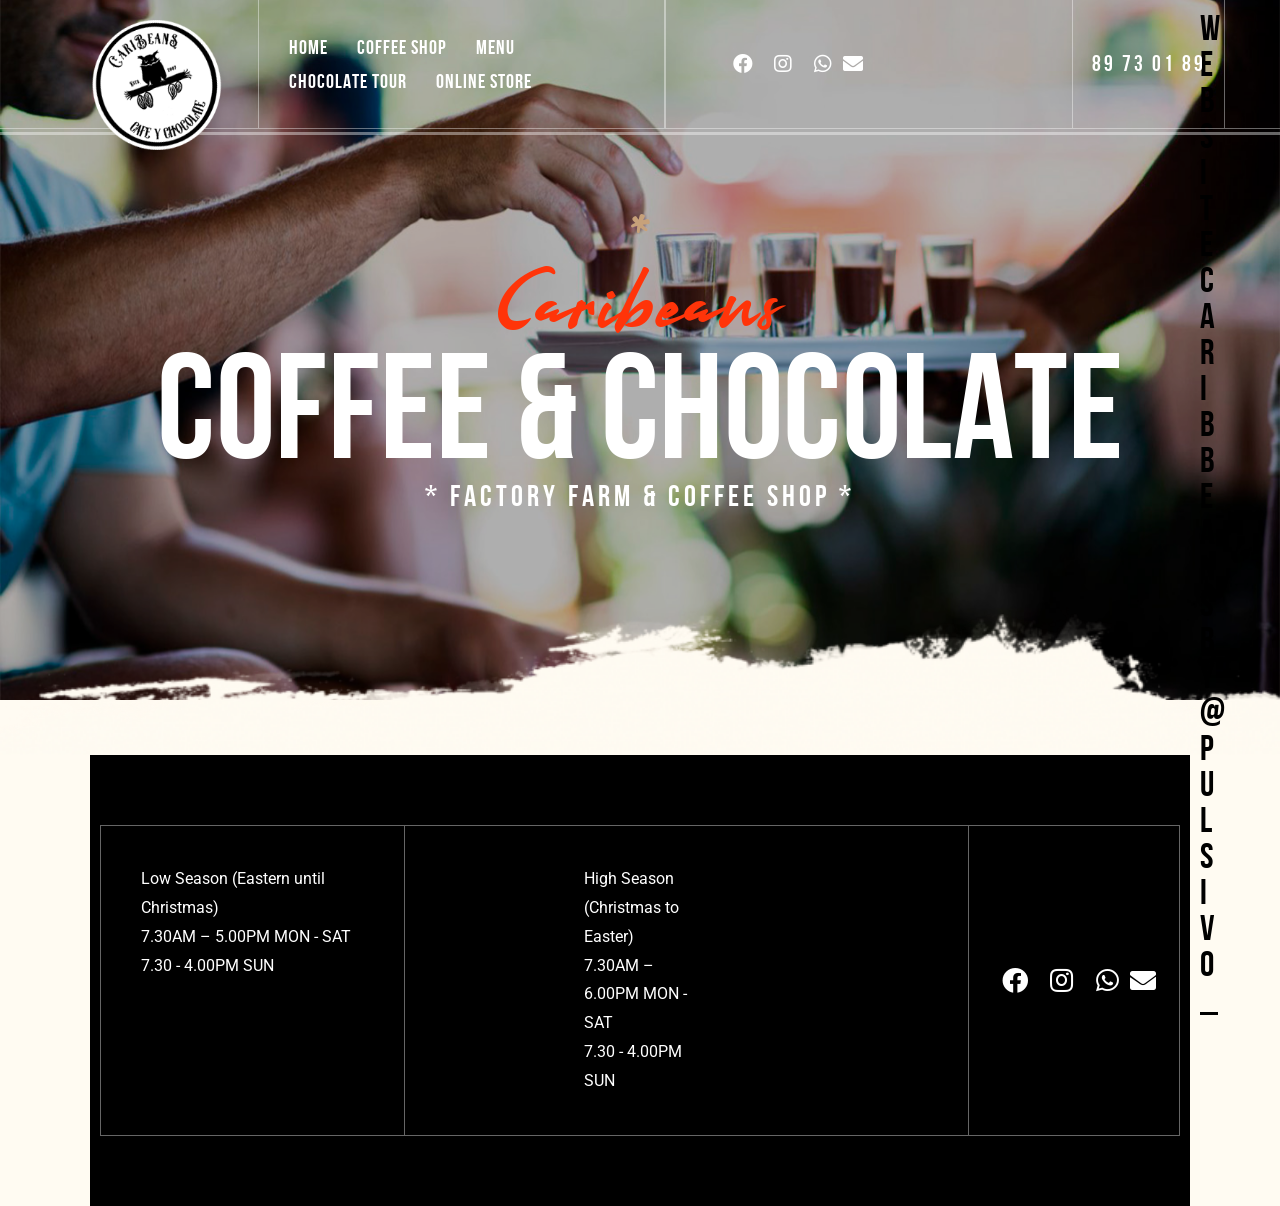
==== store.html @ 654f41b2 "Add files via upload" ====
<!DOCTYPE html>
<html lang="en-US" data-menu="leftalign">
<head>

    <title>Online Store | Caribeans Coffee and Chocolate</title>

    <meta http-equiv="Content-Type" content="text/html; charset=utf-8" />
    <meta name="viewport" content="width=device-width, initial-scale=1, maximum-scale=1" />


    <link rel="stylesheet" href="css/reset.css" type="text/css" media="all" />
    <link rel="stylesheet" href="css/wordpress.css" type="text/css" media="all" />
    <link rel="stylesheet" href="css/style.css" type="text/css" media="all" />
    <link rel="stylesheet" href="css/modulobox.css" type="text/css" media="all" />
    <link rel="stylesheet" href="css/left-align-menu.css" type="text/css" media="all" />
    <link rel="stylesheet" href="css/font-awesome.min.css" type="text/css" media="all" />
    <link rel="stylesheet" href="css/themify-icons.css" type="text/css" media="all" />
    <link rel="stylesheet" href="css/tooltipster.css" type="text/css" media="all" />
    <link rel="stylesheet" href="css/demo.css" type="text/css" media="all" />
    <link rel="stylesheet" href="js/plugins/loftloader/assets/css/loftloader.min.css" type="text/css" media="all" />
    <link rel="stylesheet" href="js/plugins/elementor/assets/lib/animations/animations.min.css" type="text/css" media="all" />
    <link rel="stylesheet" href="js/plugins/elementor/assets/css/frontend-legacy.min.css" type="text/css" media="all" />
    <link rel="stylesheet" href="js/plugins/elementor/assets/css/frontend.min.css" type="text/css" media="all" />
    <link rel="stylesheet" href="js/plugins/craftcoffee-elementor/assets/css/swiper.css" type="text/css" media="all" />
    <link rel="stylesheet" href="js/plugins/craftcoffee-elementor/assets/css/justifiedGallery.css" type="text/css" media="all" />
    <link rel="stylesheet" href="js/plugins/craftcoffee-elementor/assets/css/flickity.css" type="text/css" media="all" />
    <link rel="stylesheet" href="js/plugins/craftcoffee-elementor/assets/css/owl.theme.default.min.css" type="text/css" media="all" />
    <link rel="stylesheet" href="js/plugins/craftcoffee-elementor/assets/css/switchery.css" type="text/css" media="all" />
    <link rel="stylesheet" href="js/plugins/craftcoffee-elementor/assets/css/craftcoffee-elementor.css" type="text/css" media="all" />
    <link rel="stylesheet" href="js/plugins/craftcoffee-elementor/assets/css/craftcoffee-elementor-responsive.css" type="text/css" media="all" />
    <link rel="stylesheet" href="css/responsive.css" type="text/css" media="all" />
    <link rel="stylesheet" href="js/plugins/elementor/assets/lib/font-awesome/css/fontawesome.min.css" type="text/css" media="all" />
    <link rel="stylesheet" href="js/plugins/elementor/assets/lib/font-awesome/css/brands.min.css" type="text/css" media="all" />
    <link rel="stylesheet" href="js/plugins/elementor/assets/lib/font-awesome/css/solid.min.css" type="text/css" media="all" />
    <link rel="stylesheet" href="css/custom-css.min.css" type="text/css" media="all" />


    <link rel="icon" href="upload/cropped-TG-Thumb-32x32.png" sizes="32x32" />
    <link rel="icon" href="upload/cropped-TG-Thumb-192x192.png" sizes="192x192" />
    <link rel="apple-touch-icon" href="upload/cropped-TG-Thumb-180x180.png" />
    <meta name="msapplication-TileImage" content="upload/cropped-TG-Thumb-270x270.png" />



</head>

<body data-rsssl="1" class="home theme-craftcoffee  menu-transparent lightbox-black leftalign loftloader-lite-enabled elementor-default elementor-kit-6338 elementor-page elementor-page-4462" >

    <div id="loftloader-wrapper" class="pl-imgloading" data-show-close-time="15000" data-max-load-time="0">
        <div class="loader-inner">
            <div id="loader">
                <div class="imgloading-container"><span style="background-image: url(upload/logo_white.png);"></span></div>
                <img data-no-lazy="1" class="skip-lazy" alt="loader image" src="upload/logo_white.png" />
            </div>
        </div>
        <div class="loader-section section-fade"></div>
        <div class="loader-close-button" style="display: none;"><span class="screen-reader-text">Close</span></div>
    </div>
    <div id="perspective" style="">
        <!-- Begin mobile menu -->
        <a id="btn-close-mobile-menu" href="javascript:;"></a>

        <div class="mobile-menu-wrapper">
            <div class="mobile-menu-content">
                <div class="menu-main-menu-container">
                    <ul id="mobile_main_menu" class="mobile-main-nav">
                        <li class="menu-item">
                            <a href="#">Home</a>
                           
                        </li>
                        <li class="menu-item">
                            <a href="coffee-subscriptions.html">Tours</a>
                        </li>
                        <li class="menu-item">
                            <a href="#">Our Store</a>
                            
                        </li>
                        <li class="menu-item">
                            <a href="#">Visit us</a>
                            
                        </li>
                    </ul>
                </div>
            </div>
        </div>
        <!-- End mobile menu -->
        <!-- Begin template wrapper -->
        <div id="wrapper" class="hasbg transparent">
            <div id="elementor-header" class="main-menu-wrapper">
                <div data-elementor-type="wp-post" data-elementor-id="3099" class="elementor custom-css-style" data-elementor-settings="[]">
                    <div class="elementor-inner">
                        <div class="elementor-section-wrap">
                            <section
                                class="elementor-section elementor-top-section elementor-element elementor-element-a216edb elementor-section-boxed elementor-section-height-default elementor-section-height-default"
                                data-id="a216edb"
                                data-element_type="section"
                                data-settings='{"craftcoffee_ext_is_background_parallax":"false"}'
                            >
                                <div class="elementor-container elementor-column-gap-default">
                                    <div class="elementor-row">
                                        <div
                                            class="elementor-column elementor-col-25 elementor-top-column elementor-element elementor-element-8dfe958"
                                            data-id="8dfe958"
                                            data-element_type="column"
                                            data-settings='{"craftcoffee_ext_is_scrollme":"false","craftcoffee_ext_is_smoove":"false","craftcoffee_ext_is_parallax_mouse":"false","craftcoffee_ext_is_infinite":"false","craftcoffee_ext_is_fadeout_animation":"false"}'
                                        >
                                            <div class="elementor-column-wrap elementor-element-populated">
                                                <div class="elementor-widget-wrap">
                                                    <div
                                                        class="elementor-element elementor-element-6f23744 elementor-absolute elementor-widget elementor-widget-image"
                                                        data-id="6f23744"
                                                        data-element_type="widget"
                                                        data-settings='{"_position":"absolute","craftcoffee_ext_is_scrollme":"false","craftcoffee_ext_is_smoove":"false","craftcoffee_ext_is_parallax_mouse":"false","craftcoffee_ext_is_infinite":"false","craftcoffee_ext_is_fadeout_animation":"false"}'
                                                        data-widget_type="image.default"
                                                    >
                                                        <div class="elementor-widget-container">
                                                            <div class="elementor-image">
                                                                <a href="index.html">
                                                                    <img
                                                                        width="250"
                                                                        height="250"
                                                                        src="upload/logo_white-e1592989810533.png"
                                                                        class="attachment-full size-full"
                                                                        alt=""
                                                                        loading="lazy"
                                                                    />
                                                                </a>
                                                            </div>
                                                        </div>
                                                    </div>
                                                </div>
                                            </div>
                                        </div>
                                        <div
                                            class="elementor-column elementor-col-25 elementor-top-column elementor-element elementor-element-eb2db78 elementor-hidden-tablet elementor-hidden-phone"
                                            data-id="eb2db78"
                                            data-element_type="column"
                                            data-settings='{"craftcoffee_ext_is_scrollme":"false","craftcoffee_ext_is_smoove":"false","craftcoffee_ext_is_parallax_mouse":"false","craftcoffee_ext_is_infinite":"false","craftcoffee_ext_is_fadeout_animation":"false"}'
                                        >
                                            <div class="elementor-column-wrap elementor-element-populated">
                                                <div class="elementor-widget-wrap">
                                                    <div
                                                        class="elementor-element elementor-element-d6b5ce3 elementor-widget elementor-widget-craftcoffee-navigation-menu"
                                                        data-id="d6b5ce3"
                                                        data-element_type="widget"
                                                        data-settings='{"craftcoffee_ext_is_scrollme":"false","craftcoffee_ext_is_smoove":"false","craftcoffee_ext_is_parallax_mouse":"false","craftcoffee_ext_is_infinite":"false","craftcoffee_ext_is_fadeout_animation":"false"}'
                                                        data-widget_type="craftcoffee-navigation-menu.default"
                                                    >
                                                        <div class="elementor-widget-container">
                                                            <div class="themegoods-navigation-wrapper menu_style1">
                                                                <div class="menu-main-menu-container">
                                                                    <ul id="nav_menu34" class="nav">
                                                                        <li class="menu-item current-menu-ancestor current-menu-parent">
                                                                            <a href="index.html">Home</a>
                                                                            
                                                                        </li>
                                                                        <li class="menu-item">
                                                                            <a href="#">Coffee Shop</a>
                                                                        </li>
                                                                        <li class="menu-item">                                                                         
                                                                            <a href="#MENU">Menu</a>
                                                                        </li>
                                                                        <li class="menu-item">
                                                                            <a href="#">Chocolate Tour</a>
                                                                            
                                                                        </li>
                                                                        <li class="menu-item">
                                                                            <a href="#">Online Store</a>
                                                                            
                                                                        </li>
                                                                    </ul>
                                                                </div>
                                                            </div>
                                                        </div>
                                                    </div>
                                                </div>
                                            </div>
                                        </div>
                                        
                                        <div
                                            class="elementor-column elementor-col-25 elementor-top-column elementor-element elementor-element-b401b7a elementor-hidden-phone"
                                            data-id="b401b7a"
                                            data-element_type="column"
                                            data-settings='{"craftcoffee_ext_is_scrollme":"false","craftcoffee_ext_is_smoove":"false","craftcoffee_ext_is_parallax_mouse":"false","craftcoffee_ext_is_infinite":"false","craftcoffee_ext_is_fadeout_animation":"false"}'
                                        >
                                            <div class="elementor-column-wrap elementor-element-populated">
                                                <div class="elementor-widget-wrap">
                                                    <div
                                                        class="elementor-element elementor-element-9966067 elementor-widget__width-auto elementor-shape-rounded elementor-grid-0 elementor-widget elementor-widget-social-icons"
                                                        data-id="9966067"
                                                        data-element_type="widget"
                                                        data-settings='{"craftcoffee_ext_is_scrollme":"false","craftcoffee_ext_is_smoove":"false","craftcoffee_ext_is_parallax_mouse":"false","craftcoffee_ext_is_infinite":"false","craftcoffee_ext_is_fadeout_animation":"false"}'
                                                        data-widget_type="social-icons.default"
                                                    >
                                                        <div class="elementor-widget-container">
                                                            <div class="elementor-social-icons-wrapper elementor-grid">
                                                                <div class="elementor-grid-item">
                                                                    <a href="https://www.facebook.com/caribeans.costa.rica" class="elementor-icon elementor-social-icon elementor-social-icon-facebook elementor-repeater-item-fac257c" target="_blank">
                                                                        <span class="elementor-screen-only">Facebook</span>
                                                                        <i class="fab fa-facebook"></i>
                                                                    </a>
                                                                </div>
                                                                <div class="elementor-grid-item">
                                                                    <a href="https://www.instagram.com/caribeanscr/" class="elementor-icon elementor-social-icon elementor-social-icon-instagram elementor-repeater-item-4238c6b" target="_blank">
                                                                        <span class="elementor-screen-only">Instagram</span>
                                                                        <i class="fab fa-instagram"></i>
                                                                    </a>
                                                                </div>
                                                                <div class="elementor-grid-item">
                                                                    <a href="https://wa.me/50689730189" class="elementor-icon elementor-social-icon elementor-social-icon-whatsapp elementor-repeater-item-e0f5af3" target="_blank">
                                                                        <span class="elementor-screen-only">Whatsapp</span>
                                                                        <i class="fab fa-whatsapp"></i>
                                                                    </a>
                                                                </div>
                                                                <div class="elementor-grid-item"></div>
                                                                    <a href="mailto:caribeanscr@gmail.com" class="elementor-icon elementor-social-icon elementor-social-icon-location elementor-repeater-item-e0f5af3" target="_blank">
                                                                        <span class="elementor-screen-only">Email</span>
                                                                        <i class="fas fa-envelope"></i>
                                                                    </a>
                                                                </div>
                                                            </div>
                                                        </div>
                                                    </div>
                                                </div>
                                            </div>
                                        </div>
                                        <div
                                            class="elementor-column elementor-col-25 elementor-top-column elementor-element elementor-element-fcec661"
                                            data-id="fcec661"
                                            data-element_type="column"
                                            data-settings='{"craftcoffee_ext_is_scrollme":"false","craftcoffee_ext_is_smoove":"false","craftcoffee_ext_is_parallax_mouse":"false","craftcoffee_ext_is_infinite":"false","craftcoffee_ext_is_fadeout_animation":"false"}'
                                        >
                                            <div class="elementor-column-wrap elementor-element-populated">
                                                <div class="elementor-widget-wrap">
                                                    <div
                                                        class="elementor-element elementor-element-ff52274 elementor-align-center elementor-widget-tablet__width-auto elementor-hidden-phone elementor-widget elementor-widget-button"
                                                        data-id="ff52274"
                                                        data-element_type="widget"
                                                        data-settings='{"craftcoffee_ext_is_scrollme":"false","craftcoffee_ext_is_smoove":"false","craftcoffee_ext_is_parallax_mouse":"false","craftcoffee_ext_is_infinite":"false","craftcoffee_ext_is_fadeout_animation":"false"}'
                                                        data-widget_type="button.default"
                                                    >
                                                        <div class="elementor-widget-container">
                                                            <div class="elementor-button-wrapper">
                                                                <a href="tel:89730189" class="elementor-button-link elementor-button elementor-size-sm" role="button">
                                                                    <span class="elementor-button-content-wrapper">
                                                                        <span class="elementor-button-text">89 73 01 89</span>
                                                                    </span>
                                                                </a>
                                                            </div>
                                                        </div>
                                                    </div>
                                                    <div
                                                        class="elementor-element elementor-element-0b79fea elementor_mobile_nav elementor-widget__width-auto elementor-hidden-desktop elementor-view-default elementor-widget elementor-widget-icon"
                                                        data-id="0b79fea"
                                                        data-element_type="widget"
                                                        data-settings='{"craftcoffee_ext_is_scrollme":"false","craftcoffee_ext_is_smoove":"false","craftcoffee_ext_is_parallax_mouse":"false","craftcoffee_ext_is_infinite":"false","craftcoffee_ext_is_fadeout_animation":"false"}'
                                                        data-widget_type="icon.default"
                                                    >
                                                        <div class="elementor-widget-container">
                                                            <div class="elementor-icon-wrapper">
                                                                <a class="elementor-icon" href=""> <i aria-hidden="true" class="fas fa-ellipsis-v"></i> </a>
                                                            </div>
                                                        </div>
                                                    </div>
                                                </div>
                                            </div>
                                        </div>
                                    </div>
                                </div>
                            </section>
                            <section
                                class="elementor-section elementor-top-section elementor-element elementor-element-3727a07 elementor-section-stretched elementor-section-full_width elementor-section-height-default elementor-section-height-default"
                                data-id="3727a07"
                                data-element_type="section"
                                data-settings='{"stretch_section":"section-stretched","craftcoffee_ext_is_background_parallax":"false"}'
                            >
                                <div class="elementor-container elementor-column-gap-default">
                                    <div class="elementor-row">
                                        <div
                                            class="elementor-column elementor-col-100 elementor-top-column elementor-element elementor-element-f260150"
                                            data-id="f260150"
                                            data-element_type="column"
                                            data-settings='{"craftcoffee_ext_is_scrollme":"false","craftcoffee_ext_is_smoove":"false","craftcoffee_ext_is_parallax_mouse":"false","craftcoffee_ext_is_infinite":"false","craftcoffee_ext_is_fadeout_animation":"false"}'
                                        >
                                            <div class="elementor-column-wrap elementor-element-populated">
                                                <div class="elementor-widget-wrap">
                                                    <div
                                                        class="elementor-element elementor-element-d00d5a2 elementor-widget-divider--view-line elementor-widget elementor-widget-divider"
                                                        data-id="d00d5a2"
                                                        data-element_type="widget"
                                                        data-settings='{"craftcoffee_ext_is_scrollme":"false","craftcoffee_ext_is_smoove":"false","craftcoffee_ext_is_parallax_mouse":"false","craftcoffee_ext_is_infinite":"false","craftcoffee_ext_is_fadeout_animation":"false"}'
                                                        data-widget_type="divider.default"
                                                    >
                                                        <div class="elementor-widget-container">
                                                            <div class="elementor-divider">
                                                                <span class="elementor-divider-separator"> </span>
                                                            </div>
                                                        </div>
                                                    </div>
                                                </div>
                                            </div>
                                        </div>
                                    </div>
                                </div>
                            </section>
                        </div>
                    </div>
                </div>
            </div>

            <!-- Begin content -->
            <div id="page-content-wrapper" class="no-title">
                <div class="inner">
                    <!-- Begin main content -->
                    <div class="inner-wrapper">
                        <div class="sidebar-content fullwidth">
                            <div data-elementor-type="wp-page" data-elementor-id="4462" class="elementor custom-css-style" data-elementor-settings="[]">
                                <div class="elementor-inner">
                                    <div class="elementor-section-wrap">
                                        <section
                                            class="elementor-section elementor-top-section elementor-element elementor-element-c48c6d7 elementor-section-stretched elementor-section-height-min-height elementor-section-boxed elementor-section-height-default elementor-section-items-middle"
                                            data-id="c48c6d7"
                                            data-element_type="section"
                                            data-settings='{"stretch_section":"section-stretched","background_background":"classic","craftcoffee_ext_is_background_parallax":"true","craftcoffee_ext_is_background_parallax_speed":{"unit":"px","size":0.8000000000000000444089209850062616169452667236328125,"sizes":[]}}'
                                        >
                                            <div class="elementor-background-overlay"></div>
                                            <div class="elementor-container elementor-column-gap-default">
                                                <div class="elementor-row">
                                                    <div
                                                        class="elementor-column elementor-col-100 elementor-top-column elementor-element elementor-element-6957e71"
                                                        data-id="6957e71"
                                                        data-element_type="column"
                                                        data-settings='{"craftcoffee_ext_is_scrollme":"false","craftcoffee_ext_is_smoove":"false","craftcoffee_ext_is_parallax_mouse":"false","craftcoffee_ext_is_infinite":"false","craftcoffee_ext_is_fadeout_animation":"false"}'
                                                    >
                                                        <div class="elementor-column-wrap elementor-element-populated">
                                                            <div class="elementor-widget-wrap">
                                                                <div
                                                                    class="elementor-element elementor-element-6684a99 elementor-widget elementor-widget-heading"
                                                                    data-id="6684a99"
                                                                    data-element_type="widget"
                                                                    data-settings='{"craftcoffee_ext_is_smoove":"true","craftcoffee_ext_smoove_disable":"769","craftcoffee_ext_smoove_duration":1000,"craftcoffee_ext_smoove_translatey":{"unit":"px","size":100,"sizes":[]},"craftcoffee_ext_is_fadeout_animation":"true","craftcoffee_ext_is_fadeout_animation_velocity":{"unit":"px","size":0.299999999999999988897769753748434595763683319091796875,"sizes":[]},"craftcoffee_ext_is_scrollme":"false","craftcoffee_ext_smoove_scalex":{"unit":"px","size":1,"sizes":[]},"craftcoffee_ext_smoove_scaley":{"unit":"px","size":1,"sizes":[]},"craftcoffee_ext_smoove_rotatex":{"unit":"px","size":0,"sizes":[]},"craftcoffee_ext_smoove_rotatey":{"unit":"px","size":0,"sizes":[]},"craftcoffee_ext_smoove_rotatez":{"unit":"px","size":0,"sizes":[]},"craftcoffee_ext_smoove_translatex":{"unit":"px","size":0,"sizes":[]},"craftcoffee_ext_smoove_translatez":{"unit":"px","size":0,"sizes":[]},"craftcoffee_ext_smoove_skewx":{"unit":"px","size":0,"sizes":[]},"craftcoffee_ext_smoove_skewy":{"unit":"px","size":0,"sizes":[]},"craftcoffee_ext_smoove_perspective":{"unit":"px","size":1000,"sizes":[]},"craftcoffee_ext_is_parallax_mouse":"false","craftcoffee_ext_is_infinite":"false","craftcoffee_ext_is_fadeout_animation_direction":"up"}'
                                                                    data-widget_type="heading.default"
                                                                >
                                                                    <div class="elementor-widget-container">
                                                                        <h3 class="elementor-heading-title elementor-size-default">*</h3>
                                                                    </div>
                                                                </div>
                                                                <div
                                                                    class="elementor-element elementor-element-5e3984a elementor-widget elementor-widget-heading"
                                                                    data-id="5e3984a"
                                                                    data-element_type="widget"
                                                                    data-settings='{"craftcoffee_ext_is_smoove":"true","craftcoffee_ext_smoove_disable":"769","craftcoffee_ext_smoove_duration":1000,"craftcoffee_ext_smoove_scalex":{"unit":"px","size":0,"sizes":[]},"craftcoffee_ext_smoove_scaley":{"unit":"px","size":0,"sizes":[]},"craftcoffee_ext_smoove_translatey":{"unit":"px","size":100,"sizes":[]},"craftcoffee_ext_is_fadeout_animation":"true","craftcoffee_ext_is_fadeout_animation_velocity":{"unit":"px","size":0.299999999999999988897769753748434595763683319091796875,"sizes":[]},"craftcoffee_ext_is_scrollme":"false","craftcoffee_ext_smoove_rotatex":{"unit":"px","size":0,"sizes":[]},"craftcoffee_ext_smoove_rotatey":{"unit":"px","size":0,"sizes":[]},"craftcoffee_ext_smoove_rotatez":{"unit":"px","size":0,"sizes":[]},"craftcoffee_ext_smoove_translatex":{"unit":"px","size":0,"sizes":[]},"craftcoffee_ext_smoove_translatez":{"unit":"px","size":0,"sizes":[]},"craftcoffee_ext_smoove_skewx":{"unit":"px","size":0,"sizes":[]},"craftcoffee_ext_smoove_skewy":{"unit":"px","size":0,"sizes":[]},"craftcoffee_ext_smoove_perspective":{"unit":"px","size":1000,"sizes":[]},"craftcoffee_ext_is_parallax_mouse":"false","craftcoffee_ext_is_infinite":"false","craftcoffee_ext_is_fadeout_animation_direction":"up"}'
                                                                    data-widget_type="heading.default"
                                                                >
                                                                    <div class="elementor-widget-container">
                                                                        <h3 class="elementor-heading-title elementor-size-default">Caribeans</h3>
                                                                    </div>
                                                                </div>
                                                                <div
                                                                    class="elementor-element elementor-element-2cba262 elementor-widget elementor-widget-heading"
                                                                    data-id="2cba262"
                                                                    data-element_type="widget"
                                                                    data-settings='{"craftcoffee_ext_is_smoove":"true","craftcoffee_ext_smoove_disable":"769","craftcoffee_ext_smoove_duration":1000,"craftcoffee_ext_smoove_scalex":{"unit":"px","size":2,"sizes":[]},"craftcoffee_ext_smoove_scaley":{"unit":"px","size":2,"sizes":[]},"craftcoffee_ext_is_fadeout_animation":"true","craftcoffee_ext_is_fadeout_animation_direction":"down","craftcoffee_ext_is_fadeout_animation_velocity":{"unit":"px","size":0.5,"sizes":[]},"craftcoffee_ext_is_scrollme":"false","craftcoffee_ext_smoove_rotatex":{"unit":"px","size":0,"sizes":[]},"craftcoffee_ext_smoove_rotatey":{"unit":"px","size":0,"sizes":[]},"craftcoffee_ext_smoove_rotatez":{"unit":"px","size":0,"sizes":[]},"craftcoffee_ext_smoove_translatex":{"unit":"px","size":0,"sizes":[]},"craftcoffee_ext_smoove_translatey":{"unit":"px","size":0,"sizes":[]},"craftcoffee_ext_smoove_translatez":{"unit":"px","size":0,"sizes":[]},"craftcoffee_ext_smoove_skewx":{"unit":"px","size":0,"sizes":[]},"craftcoffee_ext_smoove_skewy":{"unit":"px","size":0,"sizes":[]},"craftcoffee_ext_smoove_perspective":{"unit":"px","size":1000,"sizes":[]},"craftcoffee_ext_is_infinite":"false"}'
                                                                    data-widget_type="heading.default"
                                                                >
                                                                    <div class="elementor-widget-container">
                                                                        <h1 class="elementor-heading-title elementor-size-default"><a href="#CAFFE1">Coffee</a> & <a href="#CHOCOLATE1">Chocolate</a></h1>
                                                                    </div>
                                                                </div>
                                                                <div
                                                                    class="elementor-element elementor-element-95baf5c elementor-widget elementor-widget-heading"
                                                                    data-id="95baf5c"
                                                                    data-element_type="widget"
                                                                    data-settings='{"craftcoffee_ext_is_smoove":"true","craftcoffee_ext_smoove_disable":"769","craftcoffee_ext_smoove_duration":1000,"craftcoffee_ext_is_fadeout_animation":"true","craftcoffee_ext_is_fadeout_animation_direction":"down","craftcoffee_ext_is_fadeout_animation_velocity":{"unit":"px","size":0.5,"sizes":[]},"craftcoffee_ext_smoove_translatey":{"unit":"px","size":-100,"sizes":[]},"craftcoffee_ext_is_scrollme":"false","craftcoffee_ext_smoove_scalex":{"unit":"px","size":1,"sizes":[]},"craftcoffee_ext_smoove_scaley":{"unit":"px","size":1,"sizes":[]},"craftcoffee_ext_smoove_rotatex":{"unit":"px","size":0,"sizes":[]},"craftcoffee_ext_smoove_rotatey":{"unit":"px","size":0,"sizes":[]},"craftcoffee_ext_smoove_rotatez":{"unit":"px","size":0,"sizes":[]},"craftcoffee_ext_smoove_translatex":{"unit":"px","size":0,"sizes":[]},"craftcoffee_ext_smoove_translatez":{"unit":"px","size":0,"sizes":[]},"craftcoffee_ext_smoove_skewx":{"unit":"px","size":0,"sizes":[]},"craftcoffee_ext_smoove_skewy":{"unit":"px","size":0,"sizes":[]},"craftcoffee_ext_smoove_perspective":{"unit":"px","size":1000,"sizes":[]},"craftcoffee_ext_is_infinite":"false"}'
                                                                    data-widget_type="heading.default"
                                                                >
                                                                    <div class="elementor-widget-container">
                                                                        <h3 class="elementor-heading-title elementor-size-default">* Factory Farm & Coffee Shop *</h3>
                                                                    </div>
                                                                </div>
                                                            </div>
                                                        </div>
                                                    </div>
                                                </div>
                                            </div>
                                        </section>
                                        <section
                                            class="elementor-section elementor-top-section elementor-element elementor-element-c087f73 elementor-section-stretched elementor-section-height-min-height elementor-section-boxed elementor-section-height-default elementor-section-items-middle"
                                            data-id="c087f73"
                                            data-element_type="section"
                                            data-settings='{"stretch_section":"section-stretched","background_background":"classic","craftcoffee_ext_is_background_parallax":"false"}'
                                        >
                                            <div class="elementor-container elementor-column-gap-default">
                                                <div class="elementor-row">
                                                    <div
                                                        class="elementor-column elementor-col-100 elementor-top-column elementor-element elementor-element-bc41ba8"
                                                        data-id="bc41ba8"
                                                        data-element_type="column"
                                                        data-settings='{"craftcoffee_ext_is_scrollme":"false","craftcoffee_ext_is_smoove":"false","craftcoffee_ext_is_parallax_mouse":"false","craftcoffee_ext_is_infinite":"false","craftcoffee_ext_is_fadeout_animation":"false"}'
                                                    >
                                                        <div class="elementor-column-wrap elementor-element-populated">
                                                            <div class="elementor-widget-wrap">
                                                                <div
                                                                    class="elementor-element elementor-element-783cc60 elementor-widget elementor-widget-spacer"
                                                                    data-id="783cc60"
                                                                    data-element_type="widget"
                                                                    data-settings='{"craftcoffee_ext_is_scrollme":"false","craftcoffee_ext_is_smoove":"false","craftcoffee_ext_is_parallax_mouse":"false","craftcoffee_ext_is_infinite":"false","craftcoffee_ext_is_fadeout_animation":"false"}'
                                                                    data-widget_type="spacer.default"
                                                                >
                                                                    <div class="elementor-widget-container">
                                                                        <div class="elementor-spacer">
                                                                            <div class="elementor-spacer-inner"></div>
                                                                        </div>
                                                                    </div>
                                                                </div>
                                                            </div>
                                                        </div>
                                                    </div>
                                                </div>
                                            </div>
                                        </section>
                                        <div id='collection-component-1731960018892'></div>
<script type="text/javascript">
/*<![CDATA[*/
(function () {
  var scriptURL = 'https://sdks.shopifycdn.com/buy-button/latest/buy-button-storefront.min.js';
  if (window.ShopifyBuy) {
    if (window.ShopifyBuy.UI) {
      ShopifyBuyInit();
    } else {
      loadScript();
    }
  } else {
    loadScript();
  }
  function loadScript() {
    var script = document.createElement('script');
    script.async = true;
    script.src = scriptURL;
    (document.getElementsByTagName('head')[0] || document.getElementsByTagName('body')[0]).appendChild(script);
    script.onload = ShopifyBuyInit;
  }
  function ShopifyBuyInit() {
    var client = ShopifyBuy.buildClient({
      domain: 'cnd0jj-01.myshopify.com',
      storefrontAccessToken: '4e7becfa241bcf11776cbe9e9d5ca1f4',
    });
    ShopifyBuy.UI.onReady(client).then(function (ui) {
      ui.createComponent('collection', {
        id: '302026948791',
        node: document.getElementById('collection-component-1731960018892'),
        moneyFormat: '%24%7B%7Bamount%7D%7D',
        options: {
  "product": {
    "styles": {
      "product": {
        "@media (min-width: 601px)": {
          "max-width": "calc(25% - 20px)",
          "margin-left": "20px",
          "margin-bottom": "50px",
          "width": "calc(25% - 20px)"
        },
        "img": {
          "height": "calc(100% - 15px)",
          "position": "absolute",
          "left": "0",
          "right": "0",
          "top": "0"
        },
        "imgWrapper": {
          "padding-top": "calc(75% + 15px)",
          "position": "relative",
          "height": "0"
        }
      },
      "title": {
        "font-family": "Lato, sans-serif"
      },
      "button": {
        "font-size": "16px",
        "padding-top": "16px",
        "padding-bottom": "16px",
        ":hover": {
          "background-color": "#d05527"
        },
        "background-color": "#e75e2b",
        ":focus": {
          "background-color": "#d05527"
        }
      },
      "quantityInput": {
        "font-size": "16px",
        "padding-top": "16px",
        "padding-bottom": "16px"
      }
    },
    "buttonDestination": "checkout",
    "contents": {
      "button": false,
      "buttonWithQuantity": true
    },
    "text": {
      "button": "Buy now"
    },
    "googleFonts": [
      "Lato"
    ]
  },
  "productSet": {
    "styles": {
      "products": {
        "@media (min-width: 601px)": {
          "margin-left": "-20px"
        }
      }
    }
  },
  "modalProduct": {
    "contents": {
      "img": false,
      "imgWithCarousel": true,
      "button": false,
      "buttonWithQuantity": true
    },
    "styles": {
      "product": {
        "@media (min-width: 601px)": {
          "max-width": "100%",
          "margin-left": "0px",
          "margin-bottom": "0px"
        }
      },
      "button": {
        "font-size": "16px",
        "padding-top": "16px",
        "padding-bottom": "16px",
        ":hover": {
          "background-color": "#d05527"
        },
        "background-color": "#e75e2b",
        ":focus": {
          "background-color": "#d05527"
        }
      },
      "quantityInput": {
        "font-size": "16px",
        "padding-top": "16px",
        "padding-bottom": "16px"
      },
      "title": {
        "font-family": "Helvetica Neue, sans-serif",
        "font-weight": "bold",
        "font-size": "26px",
        "color": "#4c4c4c"
      }
    },
    "text": {
      "button": "Add to cart"
    }
  },
  "option": {},
  "cart": {
    "styles": {
      "button": {
        "font-size": "16px",
        "padding-top": "16px",
        "padding-bottom": "16px",
        ":hover": {
          "background-color": "#d05527"
        },
        "background-color": "#e75e2b",
        ":focus": {
          "background-color": "#d05527"
        }
      }
    },
    "text": {
      "total": "Subtotal",
      "button": "Checkout"
    }
  },
  "toggle": {
    "styles": {
      "toggle": {
        "background-color": "#e75e2b",
        ":hover": {
          "background-color": "#d05527"
        },
        ":focus": {
          "background-color": "#d05527"
        }
      },
      "count": {
        "font-size": "16px"
      }
    }
  }
},
      });
    });
  }
})();
/*]]>*/
</script>
                    <!-- End main content -->
                </div>
            </div>
        </div>
        <div id="footer-wrapper">
            <div data-elementor-type="wp-post" data-elementor-id="3725" class="elementor custom-css-style" data-elementor-settings="[]">
                <div class="elementor-inner">
                    <div class="elementor-section-wrap">
                        <section
                            class="elementor-section elementor-top-section elementor-element elementor-element-9229aee elementor-section-boxed elementor-section-height-default elementor-section-height-default"
                            data-id="9229aee"
                            data-element_type="section"
                            data-settings='{"background_background":"classic","craftcoffee_ext_is_background_parallax":"false"}'
                        >
                            <div class="elementor-container elementor-column-gap-default">
                                <div class="elementor-row">
                                    <div
                                        class="elementor-column elementor-col-100 elementor-top-column elementor-element elementor-element-2cba03a"
                                        data-id="2cba03a"
                                        data-element_type="column"
                                        data-settings='{"craftcoffee_ext_is_scrollme":"false","craftcoffee_ext_is_smoove":"false","craftcoffee_ext_is_parallax_mouse":"false","craftcoffee_ext_is_infinite":"false","craftcoffee_ext_is_fadeout_animation":"false"}'
                                    >
                                        <div class="elementor-column-wrap elementor-element-populated">
                                            <div class="elementor-widget-wrap">
                                                <section
                                                    class="elementor-section elementor-inner-section elementor-element elementor-element-7e367f8 elementor-section-boxed elementor-section-height-default elementor-section-height-default"
                                                    data-id="7e367f8"
                                                    data-element_type="section"
                                                    data-settings='{"craftcoffee_ext_is_background_parallax":"false"}'
                                                >
                                                    <div class="elementor-container elementor-column-gap-default">
                                                        <div class="elementor-row">
                                                            <div
                                                                class="elementor-column elementor-col-33 elementor-inner-column elementor-element elementor-element-4d8e803"
                                                                data-id="4d8e803"
                                                                data-element_type="column"
                                                                data-settings='{"craftcoffee_ext_is_scrollme":"false","craftcoffee_ext_is_smoove":"false","craftcoffee_ext_is_parallax_mouse":"false","craftcoffee_ext_is_infinite":"false","craftcoffee_ext_is_fadeout_animation":"false"}'
                                                            >
                                                                <div class="elementor-column-wrap elementor-element-populated">
                                                                    <div class="elementor-widget-wrap">
                                                                        <div
                                                                            class="elementor-element elementor-element-e3d4439 elementor-widget__width-auto elementor-widget elementor-widget-text-editor"
                                                                            data-id="e3d4439"
                                                                            data-element_type="widget"
                                                                            data-settings='{"craftcoffee_ext_is_scrollme":"false","craftcoffee_ext_is_smoove":"false","craftcoffee_ext_is_parallax_mouse":"false","craftcoffee_ext_is_infinite":"false","craftcoffee_ext_is_fadeout_animation":"false"}'
                                                                            data-widget_type="text-editor.default"
                                                                        >
                                                                            <div class="elementor-widget-container">
                                                                                <div class="elementor-text-editor elementor-clearfix">
                                                                                    <p class="p1">
                                                                                        <span class="s1">
                                                                                            Low Season (Eastern until Christmas)  <br />
                                                                                            7.30AM – 5.00PM MON - SAT <br />
                                                                                            7.30 - 4.00PM SUN
                                                                                        
                                                                                        </span>
                                                                                    </p>
                                                                                </div>
                                                                            </div>
                                                                        </div>
                                                                    </div>
                                                                </div>
                                                            </div>
                                                            <div
                                                                class="elementor-column elementor-col-33 elementor-inner-column elementor-element elementor-element-8d59401"
                                                                data-id="8d59401"
                                                                data-element_type="column"
                                                                data-settings='{"craftcoffee_ext_is_scrollme":"false","craftcoffee_ext_is_smoove":"false","craftcoffee_ext_is_parallax_mouse":"false","craftcoffee_ext_is_infinite":"false","craftcoffee_ext_is_fadeout_animation":"false"}'
                                                            >
                                                                <div class="elementor-column-wrap elementor-element-populated">
                                                                    <div class="elementor-widget-wrap">

                                                                        </div>
                                                                        <div
                                                                            class="elementor-element elementor-element-5662f5b elementor-widget__width-auto elementor-widget elementor-widget-text-editor"
                                                                            data-id="5662f5b"
                                                                            data-element_type="widget"
                                                                            data-settings='{"craftcoffee_ext_is_scrollme":"false","craftcoffee_ext_is_smoove":"false","craftcoffee_ext_is_parallax_mouse":"false","craftcoffee_ext_is_infinite":"false","craftcoffee_ext_is_fadeout_animation":"false"}'
                                                                            data-widget_type="text-editor.default"
                                                                        >
                                                                            <div class="elementor-widget-container">
                                                                                <div class="elementor-text-editor elementor-clearfix">
                                                                                    <p class="p1">
                                                                                        <span class="s1">
                                                                                            High Season (Christmas to Easter)  <br />
                                                                                            7.30AM – 6.00PM MON - SAT <br />
                                                                                            7.30 - 4.00PM SUN
                                                                                        </span>
                                                                                    </p>
                                                                                </div>
                                                                            </div>
                                                                        </div>
                                                                    </div>
                                                                </div>
                                                            </div>
                                                            <div
                                                                class="elementor-column elementor-col-33 elementor-inner-column elementor-element elementor-element-06fc5ca"
                                                                data-id="06fc5ca"
                                                                data-element_type="column"
                                                                data-settings='{"craftcoffee_ext_is_scrollme":"false","craftcoffee_ext_is_smoove":"false","craftcoffee_ext_is_parallax_mouse":"false","craftcoffee_ext_is_infinite":"false","craftcoffee_ext_is_fadeout_animation":"false"}'
                                                            >
                                                                <div class="elementor-column-wrap elementor-element-populated">
                                                                    <div class="elementor-widget-wrap">
                                                                        <div
                                                                            class="elementor-element elementor-element-9c89ed9 elementor-widget__width-auto elementor-shape-rounded elementor-grid-0 elementor-widget elementor-widget-social-icons"
                                                                            data-id="9c89ed9"
                                                                            data-element_type="widget"
                                                                            data-settings='{"craftcoffee_ext_is_scrollme":"false","craftcoffee_ext_is_smoove":"false","craftcoffee_ext_is_parallax_mouse":"false","craftcoffee_ext_is_infinite":"false","craftcoffee_ext_is_fadeout_animation":"false"}'
                                                                            data-widget_type="social-icons.default"
                                                                        >
                                                                        <div class="elementor-widget-container">
                                                                            <div class="elementor-social-icons-wrapper elementor-grid">
                                                                                <div class="elementor-grid-item">
                                                                                    <a href="https://www.facebook.com/caribeans.costa.rica" class="elementor-icon elementor-social-icon elementor-social-icon-facebook elementor-repeater-item-fac257c" target="_blank">
                                                                                        <span class="elementor-screen-only">Facebook</span>
                                                                                        <i class="fab fa-facebook"></i>
                                                                                    </a>
                                                                                </div>
                                                                                <div class="elementor-grid-item">
                                                                                    <a href="https://www.instagram.com/caribeanscr/" class="elementor-icon elementor-social-icon elementor-social-icon-instagram elementor-repeater-item-4238c6b" target="_blank">
                                                                                        <span class="elementor-screen-only">Instagram</span>
                                                                                        <i class="fab fa-instagram"></i>
                                                                                    </a>
                                                                                </div>
                                                                                <div class="elementor-grid-item">
                                                                                    <a href="https://wa.me/50689730189" class="elementor-icon elementor-social-icon elementor-social-icon-whatsapp elementor-repeater-item-e0f5af3" target="_blank">
                                                                                        <span class="elementor-screen-only">Whatsapp</span>
                                                                                        <i class="fab fa-whatsapp"></i>
                                                                                    </a>
                                                                                </div>
                                                                                <div class="elementor-grid-item"></div>
                                                                                    <a href="mailto:caribeanscr@gmail.com" class="elementor-icon elementor-social-icon elementor-social-icon-location elementor-repeater-item-e0f5af3" target="_blank">
                                                                                        <span class="elementor-screen-only">Email</span>
                                                                                        <i class="fas fa-envelope"></i>
                                                                                    </a>
                                                                                </div>
                                                                            </div>
                                                                        </div>
                                                                        </div>
                                                                    </div>
                                                                </div>
                                                            </div>
                                                        </div>
                                                    </div>
                                                </section>
                                            </div>
                                        </div>
                                    </div>
                                </div>
                            </div>
                        </section>
                        <section
                            class="elementor-section elementor-top-section elementor-element elementor-element-3374de8 elementor-section-boxed elementor-section-height-default elementor-section-height-default"
                            data-id="3374de8"
                            data-element_type="section"
                            data-settings='{"background_background":"classic","craftcoffee_ext_is_background_parallax":"false"}'
                        >
                            <div class="elementor-container elementor-column-gap-default">
                                <div class="elementor-row">
                                    <div
                                        class="elementor-column elementor-col-100 elementor-top-column elementor-element elementor-element-58c7cfc"
                                        data-id="58c7cfc"
                                        data-element_type="column"
                                        data-settings='{"craftcoffee_ext_is_scrollme":"false","craftcoffee_ext_is_smoove":"false","craftcoffee_ext_is_parallax_mouse":"false","craftcoffee_ext_is_infinite":"false","craftcoffee_ext_is_fadeout_animation":"false"}'
                                    >
                                        <div class="elementor-column-wrap elementor-element-populated">
                                            <div class="elementor-widget-wrap">
                                                <div
                                                    class="elementor-element elementor-element-ebb6c30 elementor-widget elementor-widget-heading"
                                                    data-id="ebb6c30"
                                                    data-element_type="widget"
                                                    data-settings='{"craftcoffee_ext_is_scrollme":"false","craftcoffee_ext_is_smoove":"false","craftcoffee_ext_is_parallax_mouse":"false","craftcoffee_ext_is_infinite":"false","craftcoffee_ext_is_fadeout_animation":"false"}'
                                                    data-widget_type="heading.default"
                                                >
                                                    <div class="elementor-widget-container">
                                                        <h3 class="elementor-heading-title elementor-size-default">Website Caribbeans by @Pulsivo_</h3>
                                                    </div>
                                                </div>
                                            </div>
                                        </div>
                                    </div>
                                </div>
                            </div>
                        </section>
                    </div>
                </div>
            </div>
        </div>

        <a id="go-to-top" href="javascript:;"><span class="ti-arrow-up"></span></a>

    </div>


    <script type="text/javascript" src="js/jquery.js" ></script>
    <script type="text/javascript" src="js/ui/core.min.js" ></script>
    <script type="text/javascript" src="js/ui/datepicker.min.js" ></script>
    <script type="text/javascript">
        jQuery(document).ready(function (jQuery) {
            jQuery.datepicker.setDefaults({
                closeText: "Close",
                currentText: "Today",
                monthNames: ["January", "February", "March", "April", "May", "June", "July", "August", "September", "October", "November", "December"],
                monthNamesShort: ["Jan", "Feb", "Mar", "Apr", "May", "Jun", "Jul", "Aug", "Sep", "Oct", "Nov", "Dec"],
                nextText: "Next",
                prevText: "Previous",
                dayNames: ["Sunday", "Monday", "Tuesday", "Wednesday", "Thursday", "Friday", "Saturday"],
                dayNamesShort: ["Sun", "Mon", "Tue", "Wed", "Thu", "Fri", "Sat"],
                dayNamesMin: ["S", "M", "T", "W", "T", "F", "S"],
                dateFormat: "MM d, yy",
                firstDay: 1,
                isRTL: false,
            });
        });
    </script>
    <script type="text/javascript" src="js/imagesloaded.min.js"></script>
    <script type="text/javascript" src="js/masonry.min.js"></script>
    <script type="text/javascript" src="js/plugins/craftcoffee-elementor/assets/js/jquery.lazy.js"></script>
    <script type="text/javascript">
        jQuery(function ($) {
            jQuery("img.lazy").each(function () {
                var currentImg = jQuery(this);

                jQuery(this).Lazy({
                    onFinishedAll: function () {
                        currentImg.parent("div.post-featured-image-hover").removeClass("lazy");
                        currentImg.parent(".craftcoffee_gallery_lightbox").parent("div.gallery_grid_item").removeClass("lazy");
                        currentImg.parent("div.gallery_grid_item").removeClass("lazy");
                    },
                });
            });
        });
    </script>
    <script type="text/javascript" src="js/plugins/craftcoffee-elementor/assets/js/modulobox.js"></script>
    <script type="text/javascript" src="js/plugins/craftcoffee-elementor/assets/js/jquery.parallax-scroll.js"></script>
    <script type="text/javascript" src="js/plugins/craftcoffee-elementor/assets/js/jquery.smoove.js"></script>
    <script type="text/javascript" src="js/plugins/craftcoffee-elementor/assets/js/parallax.js"></script>
    <script type="text/javascript" src="js/plugins/craftcoffee-elementor/assets/js/jarallax.js"></script>
    <script type="text/javascript">
        jQuery(document).ready(function () {
            jQuery(".themegoods-parallax").jarallax({
                speed: 0.8,
            });
        });
    </script>
    <script type="text/javascript" src="js/plugins/craftcoffee-elementor/assets/js/jquery.sticky-kit.min.js"></script>
    <script type="text/javascript">
        jQuery(function ($) {
            jQuery("#page-content-wrapper .sidebar-wrapper").stick_in_parent({ offset_top: 100 });

            if (jQuery(window).width() < 768 || is_touch_device()) {
                jQuery("#page-content-wrapper .sidebar-wrapper").trigger("sticky_kit:detach");
            }
        });
    </script>
    <script type="text/javascript">
        /* <![CDATA[ */
        var tgAjax = { ajaxurl: "#", ajax_nonce: "ab2451ad72" };
        /* ]]> */
    </script>
    <script type="text/javascript" src="js/plugins/craftcoffee-elementor/assets/js/craftcoffee-elementor.js"></script>
    <script type="text/javascript" src="js/ui/effect.min.js"></script>
    <script type="text/javascript" src="js/plugins/craftcoffee-elementor/assets/js/tweenmax.min.js"></script>
    <script type="text/javascript" src="js/plugins/waypoints.min.js"></script>
    <script type="text/javascript" src="js/plugins/jquery-stellar.js"></script>
    <script type="text/javascript">
        /* <![CDATA[ */
        var craftcoffeePluginParams = { backTitle: "Back" };
        /* ]]> */
    </script>
    <script type="text/javascript" src="js/plugins/craftcoffee-plugins.js"></script>
    <script type="text/javascript">
        /* <![CDATA[ */
        var tgAjax = { ajaxurl: "#" };
        var craftcoffeeParams = { menulayout: "leftalign", fixedmenu: "1", footerreveal: "", headercontent: "content", lightboxthumbnails: "thumbnail", lightboxtimer: "7000" };
        /* ]]> */
    </script>
    <script type="text/javascript" src="js/plugins/craftcoffee-custom.js"></script>
    <script type="text/javascript" src="js/plugins/jquery-tooltipster.js"></script>
    <script type="text/javascript">
        jQuery(function ($) {
            jQuery(".demotip").tooltipster({
                position: "left",
                multiple: true,
                theme: "tooltipster-shadow",
                delay: 0,
            });
        });
    </script>
    <script type="text/javascript" src="js/plugins/loftloader/assets/js/loftloader.min.js"></script>
    <script type="text/javascript" src="js/plugins/webfont.js"></script>
    <script type="text/javascript">
        WebFont.load({ google: { families: ["Roboto:400", "Oswald:500"] } });
    </script>
    <script type="text/javascript" src="js/plugins/craftcoffee-elementor/assets/js/flickity.pkgd.js"></script>
    <script type="text/javascript" src="js/plugins/elementor/assets/js/frontend-modules.min.js"></script>
    <script type="text/javascript" src="js/ui/position.min.js"></script>
    <script type="text/javascript" src="js/plugins/elementor/assets/lib/dialog/dialog.min.js"></script>
    <script type="text/javascript" src="js/plugins/elementor/assets/lib/waypoints/waypoints.min.js"></script>
    <script type="text/javascript" src="js/plugins/elementor/assets/lib/swiper/swiper.min.js"></script>
    <script type="text/javascript">
        var elementorFrontendConfig = {
            environmentMode: { edit: false, wpPreview: false },
            i18n: {
                shareOnFacebook: "Share on Facebook",
                shareOnTwitter: "Share on Twitter",
                pinIt: "Pin it",
                download: "Download",
                downloadImage: "Download image",
                fullscreen: "Fullscreen",
                zoom: "Zoom",
                share: "Share",
                playVideo: "Play Video",
                previous: "Previous",
                next: "Next",
                close: "Close",
            },
            is_rtl: false,
            breakpoints: { xs: 0, sm: 480, md: 768, lg: 1025, xl: 1440, xxl: 1600 },
            version: "3.0.11",
            is_static: false,
            legacyMode: { elementWrappers: true },
            urls: { assets: "https:\/\/themes.themegoods.com\/craft\/wp-content\/plugins\/elementor\/assets\/" },
            settings: { page: [], editorPreferences: [] },
            kit: {
                global_image_lightbox: "yes",
                lightbox_enable_counter: "yes",
                lightbox_enable_fullscreen: "yes",
                lightbox_enable_zoom: "yes",
                lightbox_enable_share: "yes",
                lightbox_title_src: "title",
                lightbox_description_src: "description",
            },
            post: { id: 4462, title: "Craft%20%7C%20Cafes%20Coffee%20Shops%20Bars%20WordPress%20%E2%80%93%20Just%20another%20WordPress%20site", excerpt: "", featuredImage: false },
        };
    </script>
    <script type="text/javascript" src="js/plugins/elementor/assets/js/frontend.min.js"></script>
</body>
</html>
---- css/wordpress.css ----
.entry-content img {
	margin: 0 0 1.5em 0;
}

.gallery-caption,
.bypostauthor {
	font-weight: normal;
}

div.alignleft,
img.alignleft {
	display: inline-block;
	float: left;
	margin-right: 2em;
	margin-bottom: 2em;
}

div.alignright,
img.alignright {
	display: inline-block;
	float: right;
	margin-left: 2em;
	margin-top: 2em;
}

div.aligncenter,
img.aligncenter {
	clear: both;
	display: block;
	margin-left: auto;
	margin-right: auto;
}

div.wp-caption {
	text-align: center;
	margin-top: 2em;
	margin-bottom: 2em;
	font-size: 12px;
}

.wp-caption img {
	border: 0 none;
	margin: 0;
	padding: 0;
}

.wp-caption p.wp-caption-text {
	margin: 0;
	text-align: center;
	padding-bottom: 0 !important;
	font-size: 12px;
	color: #777;
}

.wp-smiley {
	max-height: 1em;
	margin: 0 !important;
}

.gallery dl {
	margin: 0;
	border: 0;
	padding: 0;
}

.wp-caption img,
.alignnone img,
.alignleft img,
.alignright img {
	border: 0 none;
	margin: 0;
	padding: 0;
}

blockquote.left {
	float: left;
	margin-left: 0;
	margin-right: 20px;
	text-align: right;
	width: 33%;
}

blockquote.right {
	float: right;
	margin-left: 20px;
	margin-right: 0;
	text-align: left;
	width: 33%;
}

blockquote:before,
blockquote:after,
q:before,
q:after {
	content: "";
}

blockquote,
q {
	quotes: "" "";
}

a img {
	border: none;
}

p,
#page-content-wrapper .wpcf7 p,
.page-content-wrapper .wpcf7 p {
	padding-top: 1em;
	padding-bottom: 1em;
}

p:empty {
	padding: 0 !important;
}

em {
	font-style: italic;
}

.size-auto,
.size-full,
.size-large,
.size-medium,
.size-thumbnail {
	max-width: 100%;
	height: auto;
}

.center {
	text-align: center;
}

#page-content-wrapper p,
.page-content-wrapper p {
	padding-top: 1.2em;
	padding-bottom: 1.2em;
}

#page-content-wrapper p.woocommerce-info,
#page-content-wrapper p.woocommerce-message,
#page-content-wrapper p.woocommerce-error {
	padding-top: 1em;
}

#page-content-wrapper p:empty,
.page-content-wrapper p:empty {
	padding: 0 !important;
	margin: 0 !important;
}

#footer p {
	padding-top: 0.5em;
	padding-bottom: 0.5em;
}

img,
a img {
	image-rendering: optimizeQuality;
}

em {
	font-style: italic;
}

::selection {
	background: #efc337;
	color: #fff;
}

table {
	border-spacing: 0;
}

.sticky .post-wrapper {
	background: #FFFAE4;
	border: 1px solid #000;
}

body:not(.single) .post.sticky:first-child .post-wrapper {
	border: 1px solid #000;
}

.marginright {
	margin-right: 7px;
}

img.alignright {
	float: right;
	margin: 2em 0 2em 2em;
	clear: both;
}

img.alignleft {
	float: left;
	margin: 2em 2em 2em 0;
	clear: both;
}

img.aligncenter {
	display: block;
	margin-left: auto;
	margin-right: auto
}

a img.alignright {
	float: right;
	margin: 1em 0 1em 2em;
}

a img.alignleft {
	float: left;
	margin: 1em 2em 1em 0;
}

a img.aligncenter {
	display: block;
	margin-left: auto;
	margin-right: auto
}

.screen-reader-text {
	clip: rect(1px, 1px, 1px, 1px);
	position: absolute !important;
	height: 1px;
	width: 1px;
	overflow: hidden;
}

.screen-reader-text:focus {
	background-color: #f1f1f1;
	border-radius: 3px;
	box-shadow: 0 0 2px 2px rgba(0, 0, 0, 0.6);
	clip: auto !important;
	color: #21759b;
	display: block;
	font-size: 14px;
	font-size: 0.875rem;
	font-weight: bold;
	height: auto;
	left: 5px;
	line-height: normal;
	padding: 15px 23px 14px;
	text-decoration: none;
	top: 5px;
	width: auto;
	z-index: 100000;
	/* Above WP toolbar. */
}

body.page-template-default:not(.elementor-page) #page-content-wrapper .inner .sidebar-content ul:not(.children),
body.page-template-default:not(.elementor-page) #page-content-wrapper .inner .sidebar-content ol,
body.page-template-default:not(.elementor-page) #page-content-wrapper .inner .sidebar-content dl,
body.page-template-page-l:not(.elementor-page) #page-content-wrapper .inner .sidebar-content ul:not(.children),
body.page-template-page-l:not(.elementor-page) #page-content-wrapper .inner .sidebar-content ol,
body.page-template-page-l:not(.elementor-page) #page-content-wrapper .inner .sidebar-content dl,
body.page-template-page-r:not(.elementor-page) #page-content-wrapper .inner .sidebar-content ul:not(.children),
body.page-template-page-r:not(.elementor-page) #page-content-wrapper .inner .sidebar-content ol,
body.page-template-page-r:not(.elementor-page) #page-content-wrapper .inner .sidebar-content dl,
body.post-template-default:not(.elementor-page) #page-content-wrapper .inner .sidebar-content ul:not(.children),
body.post-template-default:not(.elementor-page) #page-content-wrapper .inner .sidebar-content ol,
body.post-template-default:not(.elementor-page) #page-content-wrapper .inner .sidebar-content dl {
	margin: 5px 0 5px 20px;
}

body.post-template-default:not(.elementor-page) #page-content-wrapper .inner .sidebar-content ul li ul:not(.children),
body.post-template-default:not(.elementor-page) #page-content-wrapper .inner .sidebar-content ol li ol,
body.post-template-default:not(.elementor-page) #page-content-wrapper .inner .sidebar-content ol li dl,
body.post-template-page-l:not(.elementor-page) #page-content-wrapper .inner .sidebar-content ul li ul:not(.children),
body.post-template-page-l:not(.elementor-page) #page-content-wrapper .inner .sidebar-content ol li ol,
body.post-template-page-l:not(.elementor-page) #page-content-wrapper .inner .sidebar-content ol li dl,
body.post-template-page-r:not(.elementor-page) #page-content-wrapper .inner .sidebar-content ul li ul:not(.children),
body.post-template-page-r:not(.elementor-page) #page-content-wrapper .inner .sidebar-content ol li ol,
body.post-template-page-r:not(.elementor-page) #page-content-wrapper .inner .sidebar-content ol li dl {
	margin: 5px 0 5px 20px;
}

body.archive #page-content-wrapper,
body.home.blog #page-content-wrapper {
	padding-bottom: 40px;
}

body.page-template-default.elementor-page #page-content-wrapper {
	padding-bottom: 0;
}

body.home.blog #page-header {
	display: none;
}

.sidebar-widget li.widget_recent_comments ul li.recentcomments .comment-author-link a {
	font-style: normal;
	font-weight: 400;
}

.sidebar-widget li.widget_recent_comments ul li.recentcomments a {
	font-weight: 900;
}

.sidebar-widget li.widget_recent_comments ul li.recentcomments a:not(.url) {
	color: #57B957;
}

body.post-template-default:not(.elementor-page) #page-content-wrapper .inner .sidebar-content dl.gallery-item {
	margin: 0 0 30px 0;
}

body.post-template-default:not(.elementor-page) #page-content-wrapper .inner .sidebar-content dl.gallery-item img {
	border: 0;
}

#wp-calendar tr td,
#wp-calendar tr th {
	text-align: center;
	background: transparent;
	padding: 5px;
}

#wp-calendar tr td#prev {
	text-align: left;
}

#wp-calendar tr td#next {
	text-align: right;
}

#wp-calendar tr td#prev,
#wp-calendar tr td#next {
	background: transparent !important;
	font-weight: 900;
	padding: 15px 20px 15px 20px;
	font-weight: 400;
	font-size: 12px;
	text-transform: uppercase;
}

#wp-calendar caption {
	font-size: 1rem;
	padding: 1rem 0 !important;
	font-size: 18px;
	color: #fff;
	background: #000;
	font-weight: 700;
	opacity: 1;
}

#wp-calendar {
	font-size: 15px;
	border: 0;
}

#wp-calendar thead th {
	color: #fff;
	background: #57B957;
	font-weight: 400;
	font-size: 15px;
}

#wp-calendar tbody td#today {
	border-top: 2px solid transparent;
	border-bottom: 2px solid #57B957;
}

#wp-calendar tbody td,
#wp-calendar tfoot td {
	border: 0;
	padding: 5px;
	font-size: 15px;
}

#wp-calendar {
	margin: 0;
	width: 100%;
	border: 1px solid #000;
}

.blocks-gallery-grid .blocks-gallery-image figcaption,
.blocks-gallery-grid .blocks-gallery-item figcaption,
.wp-block-gallery .blocks-gallery-image figcaption,
.wp-block-gallery .blocks-gallery-item figcaption {
	box-sizing: border-box;
}

.blocks-gallery-grid.alignleft,
.blocks-gallery-grid.alignright,
.wp-block-gallery.alignleft,
.wp-block-gallery.alignright {
	float: left;
	max-width: calc(5 * (100vw / 12));
	margin-top: 0;
	margin-left: 0;
	margin-right: 30px !important;
}

.wp-block-gallery.columns-2 .blocks-gallery-item img,
.wp-block-gallery.columns-3 .blocks-gallery-item img,
.wp-block-gallery.columns-4 .blocks-gallery-item img {
	max-width: none !important;
	height: 100% !important;
}

.wp-block-gallery .blocks-gallery-item figcaption {
	padding-bottom: 15px;
}

ul.wp-block-gallery {
	margin: 20px 0 20px 0 !important;
}

.blocks-gallery-grid.is-cropped .blocks-gallery-image a,
.blocks-gallery-grid.is-cropped .blocks-gallery-image img,
.blocks-gallery-grid.is-cropped .blocks-gallery-item a,
.blocks-gallery-grid.is-cropped .blocks-gallery-item img,
.wp-block-gallery.is-cropped .blocks-gallery-image a,
.wp-block-gallery.is-cropped .blocks-gallery-image img,
.wp-block-gallery.is-cropped .blocks-gallery-item a,
.wp-block-gallery.is-cropped .blocks-gallery-item img {
	height: 100%;
	flex: 1;
	-o-object-fit: cover;
	object-fit: cover;
	max-width: none !important;
	height: 100% !important;
}

.wp-block-button__link {
	border-radius: 5px;
}

.wp-block-button,
.wp-block-cover {
	margin: 20px 0 20px 0;
}

.wp-block-cover p:not(.has-text-color) {
	color: #fff;
}

.wp-block-image {
	margin: 0;
}

.wp-block-quote {
	border-left: 1px solid #D8D8D8;
	padding-left: 35px;
	text-align: left;
	font-size: 22px;
}

.wp-block-quote cite {
	font-weight: 400;
	opacity: 0.7;
}

.has-large-font-size {
	font-size: 28px;
}

.blocks-gallery-caption,
.wp-block-embed figcaption,
.wp-block-image figcaption {
	font-size: 13px;
	text-align: center;
}

.wp-block-categories-list,
.wp-block-archives-list {
	list-style: none;
	margin-left: 0 !important;
}

.wp-block-categories-list ul {
	list-style: none;
	padding-left: 10px !important;
}

.wp-block-categories-list ul>li>a:before,
.wp-block-archives-list ul>li>a:before {
	font-weight: normal;
	content: "– " counters(submenu, "– ", none);
	counter-increment: submenu;
}

.alignfull {
	margin-top: 40px;
	margin-bottom: 40px;
	margin-left  : calc( -100vw / 2 + 100% / 2 );
    margin-right : calc( -100vw / 2 + 100% / 2 );
    max-width    : 100vw;
	clear: both;
}

.blocks-gallery-grid {
	margin: 0 !important;
}

.blocks-gallery-grid .blocks-gallery-image figcaption, .blocks-gallery-grid .blocks-gallery-item figcaption, .wp-block-gallery .blocks-gallery-image figcaption, .wp-block-gallery .blocks-gallery-item figcaption {
	padding: 40px 10px 10px 10px;
	line-height: 1.4;
}

.blocks-gallery-caption, .wp-block-embed figcaption, .wp-block-image figcaption {
	margin: auto;
	opacity: 0.7;
}

.wp-block-media-text .wp-block-media-text__content {
	word-break: break-word;
	padding: 0 5% 0 15%;
}

hr.wp-block-separator {
	width: auto;
	max-width: 3em;
	text-align: left;
}

hr.wp-block-separator.is-style-wide {
	max-width: 100%;
}

pre.wp-block-preformatted {
	margin: 30px 0 30px 0;
}

.widget_archive select {
	width: 100%;
}

body.single .sidebar-content:not(.fullwidth) .post-wrapper .alignfull {
	max-width: 100% !important;
	left: 0 !important;
}

.widget_categories ul>li,
.widget_pages ul>li,
.widget_archive ul>li,
.widget_product_categories ul>li {
	border-bottom: 1px solid #d8d8d8;
	padding: 10px 0 10px 15px !important;
	margin-bottom: 0 !important;
}

.widget_categories ul>li:first-child,
.widget_pages ul>li:first-child,
.widget_archive ul>li:first-child,
.widget_product_categories ul>li:first-child {
	padding-top: 5px !important;
}

.widget_categories ul>li:last-child,
.widget_pages ul>li:last-child,
.widget_archive ul>li:last-child,
.widget_product_categories ul>li:last-child {
	padding-bottom: 5px !important;
}

.widget_categories ul>li>a::before,
.widget_pages ul>li>a::before,
.widget_archive ul>li>a::before,
.widget_product_categories ul>li>a::before {
	position: absolute;
	font-family: 'themify';
	content: "\e649";
	margin-left: -15px;
	font-size: 0.5em;
	line-height: 3em;
}

.wp-block-table {
	border-width: 1px;
	border-style: solid;
}

.wp-block-table td,
.wp-block-table th,
.wp-block-table.is-style-stripes td,
.wp-block-table.is-style-stripes th {
	border-width: 1px;
	border-style: solid;
}

.widget_nav_menu ul>li.menu-item-has-children {
	margin-bottom: 0 !important;
	padding: 5px 0 5px 0 !important;
}

.widget_nav_menu ul>li.menu-item-has-children ul li {
	padding: 0 !important;
}

.widget_nav_menu ul>li.menu-item-has-children {
	position: relative;
	cursor: pointer;
}

.widget_nav_menu ul>li.menu-item-has-children>a:after {
	content: "";
	position: absolute;
	top: 50%;
	right: 6px;
	margin-top: -2px;
	display: inline-block;
	width: 5px;
	height: 5px;
	border-right: 1px solid #000000;
	border-bottom: 1px solid #000000;
	-webkit-transform: translateY(-50%) rotate(45deg);
	transform: translateY(-50%) rotate(45deg);
}

.widget_nav_menu ul>li>ul {
	display: none;
	margin-top: 5px !important;
	margin-left: 10px !important;
}

.widget_nav_menu ul>li.menu-item-has-children.active ul {
	display: block;
}

.widget_nav_menu ul>li.menu-item-has-children ul.sub-menu a:after {
	display: none;
}

.alignfull.wp-block-embed.wp-embed-aspect-16-9 .wp-block-embed__wrapper iframe {
	position: absolute;
    top: 0;
    right: 0;
    bottom: 0;
    left: 0;
    width: 100%;
    height: 100%;
}

.alignfull.wp-block-embed.wp-embed-aspect-16-9 .wp-block-embed__wrapper:before {
	padding-top: 56.25%;
	content: "";
    display: block;
}


/*
*
* Gutenberg CSS
*
*/

.wp-block-embed {
	margin: 2em 0 2em 0;
}

.wp-block-embed .video-container,
.video-container {
	position: relative;
	padding-bottom: 56.25%;
	padding-top: 25px;
	height: 0;
}

.wp-block-embed .video-container {
	margin: 0;
}

.video-container {
	padding-top: 0;
	margin: 0 0 1em 0;
}

.wp-block-embed .video-container iframe,
.video-container iframe {
	position: absolute;
	top: 0;
	left: 0;
	width: 100%;
	height: 100%;
}

.wp-calendar-nav {
	padding-top: 20px;
	text-transform: uppercase;
    font-size: 15px;
}

/*
*
* Booked plugin CSS
*
*/

body table.booked-calendar tbody tr td:first-child {
	border-left: 1px solid #ccc !important;
}

body table.booked-calendar td {
	border: 0 !important;
	border-right: 1px solid #ccc !important;
	border-bottom: 1px solid #ccc !important;
	font-size: 16px;
}

body #booked-profile-page input[type=submit], body #booked-profile-page button, body .booked-list-view input[type=submit], body .booked-list-view button, body table.booked-calendar input[type=submit], body table.booked-calendar button, body .booked-modal input[type=submit], body .booked-modal button {
	font-size: 16px;
}

body .booked-calendar-wrap .booked-appt-list .timeslot .timeslot-time {
	width: 100%;
}

body .booked-calendar-wrap .booked-appt-list .timeslot .timeslot-people {
	float: left;
	width: 100%;
	padding: 0;
	height: 51px
}

body .booked-calendar-wrap .booked-appt-list .timeslot .timeslot-people button {
	float: left;
}
---- css/style.css ----
/*------------------------------------------------------------------
[Master Stylesheet]

-------------------------------------------------------------------*/


/*------------------------------------------------------------------
[Color codes]

Background:	#ffffff (white)
Content:	#000000 (black)
Header:		#000000 (black grey)
Footer:		#ffffff (white)

a (standard):	#000000 (dark grey)
a (hover):		#0055FF (black)
a (active):		#0055FF (black)

/*------------------------------------------------------------------
[Typography]

Body copy:		16px/1.7em 'Roboto', 'Helvetica Neue', Arial, Verdana, sans-serif
Header:			32px/1.6em 'Roboto', 'Helvetica Neue', Arial, Verdana, sans-serif
Input, textarea:	18px 'Roboto','Helvetica Neue', Arial, Verdana, sans-serif
Sidebar heading:	13px 'Roboto','Helvetica Neue', Arial, Verdana, sans-serif
-------------------------------------------------------------------*/


/*------------------------------------------------------------------
[Table of contents]

1. Body
2. Navigation
3. Footer
4. Content
5. Social Sharing
6. Sidebar
7. Form & Input
8. Pagination
9. Widgets
10. Portfolio, Gallery and Template Elements
11. Contact Form Captcha
12. Woocommerce Elements
13. Login Plugin Elements
14. LearnPress Plugin Elements
-------------------------------------------------------------------*/

button.mobx-prev,
button.mobx-next {
	background-color: transparent !important;
}

body.loaded #loftloader-wrapper .loader-section.section-fade {
	transition: all 0s 0s ease;
}

.slider-up2 {
	animation-name: slider-up2;
	-webkit-animation-name: slider-up2;
	animation-duration: 0.2s;
	-webkit-animation-duration: 0.2s;
	animation-timing-function: ease;
	-webkit-animation-timing-function: ease;
	-webkit-animation-fill-mode: forwards;
	-moz-animation-fill-mode: forwards;
	-ms-animation-fill-mode: forwards;
	animation-fill-mode: forwards;
}

@keyframes slider-up2 {
	0% {
		opacity: 0;
		transform: translateY(5%);
	}
	100% {
		opacity: 1;
		transform: translateY(0%);
	}
}

@-webkit-keyframes slider-up2 {
	0% {
		opacity: 0;
		transform: translateY(5%);
	}
	100% {
		opacity: 1;
		transform: translateY(0%);
	}
}

@keyframes sub-nav-in {
	from {
		transform: translateX(200px);
		-webkit-transform: translateX(200px);
		opacity: 0;
	}
	to {
		transform: translateX(0px);
		-webkit-transform: translateX(0px);
		opacity: 1;
	}
}

@-webkit-keyframes sub-nav-in {
	from {
		transform: translateX(200px);
		-webkit-transform: translateX(200px);
		opacity: 0;
	}
	to {
		transform: translateX(0px);
		-webkit-transform: translateX(0px);
		opacity: 1;
	}
}

@keyframes sub-nav-out {
	from {
		transform: translateX(0px);
		-webkit-transform: translateX(0px);
		opacity: 1;
	}
	to {
		transform: translateX(200px);
		-webkit-transform: translateX(200px);
		opacity: 0;
	}
}

@-webkit-keyframes sub-nav-out {
	from {
		transform: translateX(0px);
		-webkit-transform: translateX(0px);
		opacity: 1;
	}
	to {
		transform: translateX(200px);
		-webkit-transform: translateX(200px);
		opacity: 0;
	}
}

@keyframes main-nav-out {
	from {
		transform: translateX(0px);
		-webkit-transform: translateX(0px);
		opacity: 1;
	}
	to {
		transform: translateX(-200px);
		-webkit-transform: translateX(-200px);
		opacity: 0;
	}
}

@-webkit-keyframes main-nav-out {
	from {
		transform: translateX(0px);
		-webkit-transform: translateX(0px);
		opacity: 1;
	}
	to {
		transform: translateX(-200px);
		-webkit-transform: translateX(-200px);
		opacity: 0;
	}
}

@keyframes main-nav-in {
	from {
		transform: translateX(-200px);
		-webkit-transform: translateX(-200px);
		opacity: 0;
	}
	to {
		transform: translateX(0px);
		-webkit-transform: translateX(0px);
		opacity: 1;
	}
}

@-webkit-keyframes main-nav-in {
	from {
		transform: translateX(-200px);
		-webkit-transform: translateX(-200px);
		opacity: 0;
	}
	to {
		transform: translateX(0px);
		-webkit-transform: translateX(0px);
		opacity: 1;
	}
}

html,
body {
	min-height: 100%;
}

body {
	background: #ffffff;
	font-family: 'Libre Baskerville', 'Helvetica Neue', Arial, Verdana, sans-serif;
	padding: 0;
	margin: 0;
	color: #444;
	font-weight: 400;
	-webkit-font-smoothing: antialiased;
	font-size: 14px;
	line-height: 1.7;
	word-wrap: break-word;
	-webkit-overflow-scrolling: touch;
}

body.js-nav {
	width: 100%;
	height: 100%;
}

#perspective {
	width: 100%;
	min-height: 100%;
	position: relative;
}

@-moz-document url-prefix() {
	#perspective {
		overflow-x: hidden;
	}
}

body.modalview #perspective {
	position: fixed;
	perspective: 1500px;
	top: 0;
	z-index: 2;
}

body.modalview #footer-wrapper {
	display: none;
}

#wrapper {
	float: left;
	width: 100%;
	background: #fff;
	transform-origin: 50% 50% 50%;
	transition: transform 0.4s;
	position: relative;
	left: 0;
	min-height: 100%;
}

body.footer-reveal #wrapper {
	z-index: 1;
}

body.right-clicked #wrapper {
	filter: blur(7px);
}

body.leftmenu #wrapper {
	padding-top: 0 !important;
	width: calc(100% - 300px);
	left: 300px;
}

body.leftmenu #wrapper #page-content-wrapper {
	padding: 0 40px 0 40px;
}

body.leftmenu #wrapper #page-content-wrapper.blog-wrapper {
	padding-top: 50px;
}

body.leftmenu .elementor-section.elementor-section-stretched {
	max-width: 100% !important;
	left: 0 !important;
}

body.leftmenu .mobile-menu-wrapper {
	left: 0;
	-webkit-transform: translate(0px, 0px);
	-ms-transform: translate(0px, 0px);
	transform: translate(0px, 0px);
	-o-transform: translate(0px, 0px);
	overflow-y: scroll;
	overflow-x: hidden;
	-webkit-overflow-scrolling: touch;
	width: 300px;
	padding: 50px;
}

body.modalview #wrapper {
	position: absolute;
	overflow: hidden;
	cursor: pointer;
	height: 100%;
	width: 100%;
	backface-visibility: hidden;
}

body.js-nav #wrapper {
	transform: translateZ(0px) translateX(10%) rotateY(-50deg);
}

body.full-burger-menu.js-nav #wrapper {
	transform: none;
	transform: scale(1);
	opacity: 0;
}

body.password-protected {
	height: 100%;
}

body.password-protected #page-header,
body.password-protected #footer-wrapper {
	display: none;
}

body.password-protected #perspective {
	background-size: cover;
	background-position: center center;
	background-repeat: no-repeat;
}

body.password-protected #wrapper {
	background: transparent;
	height: 100%;
}

body.password-protected #page-content-wrapper {
	display: table;
	width: 100%;
	height: 100vh;
}

body.password-protected.leftmenu #page-content-wrapper {
	width: calc(100% - 300px);
}

body.password-protected #page-content-wrapper .inner {
	display: table-cell;
	vertical-align: middle;
	float: none;
}

body.page.comment-close #page-content-wrapper:not(.elementor-page) .inner {
	margin-bottom: 40px;
}

body.password-protected #page-content-wrapper .inner .inner-wrapper {
	float: none;
	text-align: center;
	width: 50%;
	margin: auto;
}

body.error404 #page-content-wrapper .inner .inner-wrapper,
body.search-no-results #page-content-wrapper .inner .inner-wrapper {
	text-align: center;
	width: 60%;
	margin: auto;
	float: none;
}

body.error404 #footer-wrapper {
	display: none;
}

body.error404 #page-content-wrapper .inner .inner-wrapper .searchform input[type="text"],
body.search-no-results #page-content-wrapper .inner .inner-wrapper .searchform input[type="text"] {
	width: 60%;
}

body.error404 #page-content-wrapper .inner .inner-wrapper .searchform input[type="submit"],
body.search-no-results #page-content-wrapper .inner .inner-wrapper .searchform input[type="submit"] {
	margin-left: -5px;
    position: relative;
    top: 2px;
    padding: .7em 2.5em .65em 2.5em;
}

body.error404 #page-content-wrapper .inner .inner-wrapper .searchform input[type="text"] {
	padding: 1em 1em  1.05em 1em;
	border: 1px solid #000;
}

body.error404 #page-content-wrapper .inner .inner-wrapper .searchform {
	margin: 30px 0 30px 0;
}

body.error404 #page-content-wrapper .inner .inner-wrapper h1,
body.search-no-results #page-content-wrapper .inner .inner-wrapper h1 {
	margin: 80px 0 40px 0;
	font-size: 90px;
	line-height: 1;
}

body.error404 #page-content-wrapper,
body.search-no-results #page-content-wrapper {
	padding-bottom: 20px;
}

body.password-protected.leftmenu #page-content-wrapper .inner .inner-wrapper {
	width: 70%;
}

body.password-protected #page-content-wrapper .inner .inner-wrapper .sidebar-content {
	padding: 70px 60px 60px 60px;
	box-sizing: border-box;
	opacity: 0;
	animation-name: slider-up2;
	-webkit-animation-name: slider-up2;
	animation-duration: 0.5s;
	-webkit-animation-duration: 0.5s;
	animation-timing-function: ease-in-out;
	-webkit-animation-timing-function: ease-in-out;
	-webkit-animation-fill-mode: forwards;
	-moz-animation-fill-mode: forwards;
	animation-fill-mode: forwards;
	-webkit-animation-delay: 0.5s;
	animation-delay: 0.5s;
}

body.password-protected #page-content-wrapper .inner .inner-wrapper .sidebar-content .protected-post-header {
	margin-bottom: 30px;
}

body.password-protected #page-content-wrapper .inner .inner-wrapper .sidebar-content input[type="password"] {
	text-align: center;
}

#wrapper.hasbg.transparent {
	padding-top: 0 !important;
}

hr {
	height: 1px;
	border: 0;
	border-top: 2px solid #ebebeb;
	background: transparent;
	margin: auto;
	margin-top: 20px;
	margin-bottom: 20px;
	width: 100%;
	clear: both;
}

.theme-border {
	border-color: #dce0e0;
}

a {
	color: #222;
	text-decoration: none;
}

a:hover {
	color: #222;
	text-decoration: none;
}

a:active {
	color: #222;
	text-decoration: none;
}

h1 {
	font-size: 34px;
}

h2 {
	font-size: 30px;
}

h2.number {
	font-size: 50px;
	line-height: 50px;
}

h3 {
	font-size: 26px;
}

h3#reply-title,
h3.comment-title {
	text-align: center;
	margin-top: 40px;
}

h3#reply-title {
	margin-top: 0px;
}

body.logged-in h3#reply-title {
	margin-bottom: 0;
}

h4 {
	font-size: 22px;
}

h5 {
	font-size: 18px;
}

h6 {
	font-size: 16px;
}

h5.widgettitle {
	font-size: 11px;
	display: inline-block;
	text-align: left;
	font-family: 'Roboto', 'Helvetica Neue', Arial, Verdana, sans-serif;
	color: #222;
	font-weight: 400;
	letter-spacing: 2px;
	text-transform: uppercase;
	position: relative;
	border-bottom: 1px solid #222;
}

h7 {
	font-size: 18px;
}

h1,
h2,
h3,
h4,
h5,
h6,
h7 {
	color: #222;
	font-family: 'Roboto', 'Helvetica Neue', Arial, Verdana, sans-serif;
	font-weight: 400;
	line-height: 1.5em;
}

pre,
code,
tt {
	font: 12px 'andale mono', 'lucida console', monospace;
	line-height: 1.5;
	padding: 10px;
	display: block;
	overflow: auto;
	width: 100%;
	border: 0;
	color: #000;
	box-sizing: border-box;
}

code {
	display: inline;
}

.wp-block-code {
	border: 1px solid #d8d8d8;
}

.clear {
	clear: both;
}

.fullwidth-comment-wrapper {
	width: 100%;
	float: left;
	margin-top: 30px;
	padding-top: 10px;
}

.fullwidth-comment-wrapper:empty {
	display: none;
}

#commentform {
	margin-top: 0;
}

body.single.single-post .protected-post-header {
	display: none;
}

#commentform label,
.wpcf7-form label {
	margin-bottom: 10px;
	font-weight: 600;
}

.elementor-transparent .wpcf7-form label {
	color: #fff;
}

.elementor-transparent .wpcf7-form input.wpcf7-submit {
	color: #000;
	background: #fff;
	border: 1px solid #fff;
}

#commentform .comment-form-cookies-consent {
	margin-top: 10px;
	clear: both;
}

#commentform .comment-form-cookies-consent label {
	margin-left: 5px;
	font-size: inherit;
	letter-spacing: 0;
	font-weight: 400;
	text-transform: none;
}

.logged-in-as {
	text-align: center;
	padding-top: 0 !important;
	margin-bottom: 10px;
}

#commentform>p,
body.single-product .comment-form-rating {
	box-sizing: border-box;
}

#commentform>p.input-wrapper {
	margin: 24px 24px 24px 0;
}

#commentform>p.input-wrapper.comment-form-url,
#commentform>p.input-wrapper.comment-form-comment {
	margin-right: 0;
}

#commentform>p.input-wrapper.comment-form-comment {
	margin-top: 0px;
	padding: 0;
	line-height: 0;
	margin-bottom: 0;
}

#commentform>p.input-wrapper.comment-form-comment textarea {
	margin-top: 20px;
}

#commentform>p.form-submit {
	padding-top: 10px !important;
}

body.logged-in #commentform>p.form-submit {
	padding-top: 30px !important;
}

#commentform>p.comment-form-rating {
	width: 50%;
	float: left;
	display: block;
	clear: none;
	padding-top: 10px;
	padding-bottom: 10px;
}

#commentform>p.comment-form-rating label {
	width: 50%;
	float: left;
	font-size: 13px;
	font-weight: 500;
}

#commentform>p.comment-form-rating .br-widget {
	width: 50%;
	float: left;
}

#commentform>p.comment-form-comment {
	padding-bottom: 0;
	clear: both;
}

#commentform>p.comment-notes {
	text-align: center;
	padding: 0 !important;
	display: none;
}

#commentform p.comment-form-author,
#commentform p.comment-form-email,
#commentform p.comment-form-url {
	float: left;
	width: calc(33.33% - 16px);
}

#page-content-wrapper .inner .sidebar-content #commentform p.comment-form-author,
#page-content-wrapper .inner .sidebar-content #commentform p.comment-form-email,
#page-content-wrapper .inner .sidebar-content #commentform p.comment-form-url {
	width: calc(33.33% - 16px);
}

body.single-product #page-content-wrapper .inner .sidebar-content #commentform p.comment-form-author,
body.single-product #page-content-wrapper .inner .sidebar-content #commentform p.comment-form-email {
	width: 50%;
}

#commentform input[type="text"],
#commentform input[type="email"],
#commentform input[type="url"],
#commentform textarea {
	width: 100%;
	-moz-box-sizing: border-box;
	box-sizing: border-box;
	transition: all .6s cubic-bezier(.23, 1, .32, 1);
}

#commentform input[type="text"]:focus,
#commentform input[type="email"]:focus,
#commentform input[type="url"]:focus,
#commentform textarea:focus {
	
}

#commentform>p.form-submit {
	padding-top: 15px;
	clear: both;
}

blockquote {
	font-size: 24px;
	font-weight: 900;
	color: #222;
	margin: auto;
	padding-top: 20px;
	padding-bottom: 20px;
	margin-bottom: 0;
	text-align: center;
	position: relative;
	line-height: 1.5em;
	letter-spacing: 0;
	clear: both;
}

blockquote strong {
	font-weight: 900;
}

blockquote cite {
	font-size: 14px;
	font-weight: 600;
	font-style: normal;
}

.wp-block-quote.is-large,
.wp-block-quote.is-style-large {
	margin: 20px 0 20px 0;
}

.textwidget blockquote {
	margin: 0;
}

blockquote p {
	padding: 0 !important;
}

blockquote h2 {
	font-weight: normal;
	font-size: 22px;
}

blockquote h3 {
	font-weight: normal;
	font-size: 20px;
}

#respond {
	width: 100%;
	float: left;
}

#respond.comment-respond {
	padding-top: 40px;
}

.aligncenter {
	text-align: center;
}

.mc4wp-form-fields input[type="email"] {
	width: 300px;
}

.mc4wp-form-fields {
	text-align: right;
}

.mc4wp-form-style3 .mc4wp-form-fields,
.mc4wp-form-style5 .mc4wp-form-fields,
.mc4wp-form-style6 .mc4wp-form-fields {
	text-align: left;
}

.mc4wp-form-white .mc4wp-form-fields input[type="email"],
.mc4wp-form-style2 .mc4wp-form-fields input[type="email"] {
	width: calc(95% - 250px);
}

.mc4wp-form-white .mc4wp-form-fields input[type="email"] {
	background: transparent !important;
	color: #fff;
	border: 1px solid #fff;
	width: calc(95% - 250px);
}

.mc4wp-form-white .mc4wp-form-fields input[type="email"]::placeholder {
	opacity: 0.7;
	color: #fff;
}

.mc4wp-form-style2 .mc4wp-form-fields input[type="email"]::placeholder {
	opacity: 0.7;
}

.mc4wp-form-white .mc4wp-form-fields input[type="submit"],
.mc4wp-form-style2 .mc4wp-form-fields input[type="submit"],
.mc4wp-form-style3 .mc4wp-form-fields input[type="submit"],
.mc4wp-form-style4 .mc4wp-form-fields input[type="submit"],
.mc4wp-form-style5 .mc4wp-form-fields input[type="submit"] {
	margin-left: 10px;
	padding: .6em 2.5em .6em 2.5em;
}

.mc4wp-form-white .mc4wp-form-fields input[type="submit"]:hover {
	background: transparent !important;
}

.mc4wp-form-style2 .mc4wp-form-fields input[type="submit"],
.mc4wp-form-style2 .mc4wp-form-fields input[type="submit"]:hover {
	background: #0067DA;
	border-color: #0067DA;
	color: #fff;
}

.mc4wp-form-style3 .mc4wp-form-fields input[type="submit"],
.mc4wp-form-style3 .mc4wp-form-fields input[type="submit"]:hover {
	background: #ff4a52;
	border-color: #ff4a52;
	color: #fff;
}

.mc4wp-form-style4 .mc4wp-form-fields input[type="submit"],
.mc4wp-form-style4 .mc4wp-form-fields input[type="submit"]:hover {
	background: #344D6C;
	border-color: #344D6C;
	color: #fff;
}

.mc4wp-form-style5 .mc4wp-form-fields input[type="submit"],
.mc4wp-form-style5 .mc4wp-form-fields input[type="submit"]:hover {
	background: #02B3E4;
	border-color: #02B3E4;
	color: #fff;
}

.mc4wp-form-style8 .mc4wp-form-fields input[type="submit"],
.mc4wp-form-style8 .mc4wp-form-fields input[type="submit"]:hover {
	background: #A51C30;
	border-color: #A51C30;
	color: #fff;
}

.mc4wp-form-white.new-line .mc4wp-form-fields input[type="email"] {
	width: calc(100% - 70px);
}

.mc4wp-form-white.new-line .mc4wp-form-fields input[type="submit"] {
	clear: both;
	margin-top: 20px;
	margin-left: 0;
}


/*------------------------------------------------------------------
[2. Navigation]
*/

#logo-wrapper {
	text-align: center;
	padding: 30px 0 30px 0;
}

#logo-wrapper .custom-logo-size {
	width: 50%;
	height: auto;
}

.top-menu-bar.scroll #logo-wrapper {
	display: none;
}

.top-menu-bar.hasbg {
	border-bottom: 0;
}

.top-menu-bar.hasbg #nav-wrapper {
	border-color: rgba(256, 256, 256, .3);
}

body.centeralign .logo-container .logo-wrapper:not(.hidden) {
	margin-top: 60px;
}

body.centeralign .top-menu-bar {
	border-bottom: 0;
}

.logo-container {
	display: table;
	width: 100%;
	height: 100%;
}

.logo-alignment {
	display: table-cell;
	vertical-align: middle;
	line-height: 0;
}

body.leftmenu .logo-container {
	display: block;
	width: 100%;
	height: auto;
}

body.leftmenu.admin-bar .logo-container {
	margin-top: 40px;
}

.logo-wrapper {
	margin: 0;
	display: inline-block;
	line-height: 0;
}

.logo-wrapper img.custom-logo-auto-resize {
	width: 50%;
	height: auto;
}

.logo-wrapper.hidden {
	display: none;
}

.logo-wrapper img.zoom {
	transform: scale(0.8) !important;
}

.above-top-menu-bar {
	height: 40px;
	background: #222;
	position: relative;
	z-index: 3;
}

.main-menu-wrapper {
	width: 100%;
	float: left;
	position: fixed;
	top: 0;
	left: 0;
	z-index: 9;
	display: block;
}

#elementor-header.main-menu-wrapper {
	opacity: 0;
	min-height: 60px;
}

#elementor-header.main-menu-wrapper.visible {
	opacity: 1;
}

#elementor-header.main-menu-wrapper.visible section.elementor-invisible {
	visibility: visible;
}

#elementor-sticky-header.main-menu-wrapper {
	opacity: 0;
	z-index: -1;
	-webkit-transform: translate(0px, -140px);
	-moz-transform: translate(0px, -140px);
	transform: translate(0px, -140px);
	transition: all 0.2s ease-out;
	-webkit-transition: all 0.2s ease-out;
	-moz-transition: all 0.2s ease-out;
}

#elementor-sticky-header.main-menu-wrapper.visible {
	opacity: 1;
	z-index: 9;
	-webkit-transform: translate(0px, );
	-moz-transform: translate(0px, 0px);
	transform: translate(0px, 0px);
}

#searchform input[type="text"] {
	width: 60%;
}

body.admin-bar .main-menu-wrapper {
	padding-top: 32px;
}

body.leftmenu .main-menu-wrapper {
	display: none;
}

.main-menu-wrapper.nofixed {
	display: none;
}

.top-menu-bar {
	padding: 0;
	box-sizing: border-box;
	width: 100%;
	background: #fff;
	background: rgb(256, 256, 256, 0.95);
	background: rgba(256, 256, 256, 0.95);
	border-bottom: 1px solid #dce0e0;
	float: left;
	-webkit-transition: all 0.5s;
	-moz-transition: all 0.5s;
	transition: all 0.5s;
}

.top-menu-bar.scroll {
	
}

.top-menu-bar.hasbg {
	background: transparent;
	-webkit-box-shadow: 0 1px 30px rgba(0, 0, 0, 0);
	-moz-box-shadow: 0 1px 30px rgba(0, 0, 0, 0);
	box-shadow: 0 1px 30px rgba(0, 0, 0, 0);
	border: 0;
}

html[data-menu=centeralign] body .top-menu-bar.scroll #nav-wrapper {
	border: 0;
}

#menu-wrapper {
	margin: auto;
	width: 960px;
	height: 100%;
}

body.centeralign #menu-wrapper {
	margin-top: 20px;
}

body.centeralign .top-menu-bar.scroll #menu-wrapper {
	margin-top: 0;
}

#nav-wrapper {
	float: left;
	display: table;
	width: 100%;
	height: 100%;
	text-align: center;
	border-top: 1px solid #ccc;
}

body.centeralign #nav-wrapper {
	float: none;
	width: auto;
	margin: auto;
}

.nav-wrapper-inner {
	display: table-cell;
	vertical-align: middle;
}

#menu-border-wrapper > div {
	width: 100%;
	float: left;
}

#mobile-nav-icon {
	display: none;
	font-size: 13px;
	position: relative;
	box-sizing: border-box;
}

body.sidemenu-desktop-disabled #mobile-nav-icon {
	display: inline-block;
}

#logo-right-wrapper {
	position: absolute;
	text-align: right;
	right: 30px;
}

.top-menu-bar.hasbg #mobile-nav-icon {
	border-color: #fff;
}

.menu-client-wrapper {
	display: inline-block;
	margin-right: 10px;
	position: relative;
}

body.leftmenu .mobile-menu-wrapper .menu-client-wrapper {
	position: absolute;
	bottom: 50px;
	margin: 0;
}

.menu-client-wrapper span {
	font-size: 16px;
	font-weight: 500;
	margin-right: 7px;
	vertical-align: baseline;
}

.menu-client-wrapper .user-logout-link {
	margin-left: 5px;
	margin-right: 5px;
}

.menu-cart-wrapper {
	display: inline-block;
	margin-right: 10px;
	position: relative;
}

.menu-cart-wrapper .cart-counter {
	position: absolute;
	top: -10px;
	right: -10px;
	font-size: 10px;
	border-radius: 50px;
	background: #3d64ff;
	color: #fff;
	z-index: 2;
	width: 16px;
	height: 16px;
	line-height: 18px;
	text-align: center;
}

.menu-cart-wrapper span {
	font-size: 16px;
	font-weight: 500;
}

body.admin-bar .mobile-menu-wrapper #mobile-menu-close.button {
	top: 62px;
}

.mobile-menu-wrapper #mobile-menu-close.button {
	position: fixed;
	top: 30px;
	right: 30px;
	border-radius: 250px;
	width: 40px;
	height: 40px;
	padding: 0;
	line-height: 42px !important;
	font-size: 16px;
	-ms-transform: scale(0);
	-moz-transform: scale(0);
	-o-transform: scale(0);
	-webkit-transform: scale(0);
	transform: scale(0);
	box-shadow: 0 8px 8px -6px rgba(0, 0, 0, .15);
	transition: all 0.1s ease;
	-webkit-transition: all 0.1s ease;
	-moz-transition: all 0.1s ease;
}

body.js-nav .mobile-menu-wrapper #mobile-menu-close.button {
	-webkit-animation-delay: 1.5s;
	animation-delay: 1.5s;
	-ms-transform: scale(1);
	-moz-transform: scale(1);
	-o-transform: scale(1);
	-webkit-transform: scale(1);
	transform: scale(1);
}

.mobile-menu-wrapper #mobile-menu-close.button:hover {
	margin-top: -4px;
}

.mobile-menu-wrapper {
	left: -10px;
	-webkit-transition: -webkit-transform 200ms ease;
	-moz-transition: transform 200ms ease;
	-o-transition: -o-transform 200ms ease;
	transition: transform 200ms ease;
	-webkit-transform: translate(-400px, 0px);
	-moz-transform: translate(-400px, 0px);
	transform: translate(-400px, 0px);
	-webkit-backface-visibility: hidden;
	-webkit-font-smoothing: subpixel-antialiased;
	-webkit-overflow-scrolling: touch;
	width: 400px;
	padding: 90px;
	box-sizing: border-box;
	background: #111111;
	position: fixed;
	top: 0px;
	height: 100%;
	color: #999;
}

body.leftmenu .mobile-menu-wrapper {
	z-index: 1;
}

.mobile-menu-content {
	display: table;
	width: 100%;
	height: 100%;
}

.mobile-menu-wrapper .mobile-menu-content > div {
	width: 100%;
	max-height: 100%;
	overflow: auto;
	display: table-cell;
	vertical-align: middle;
}

body.leftmenu .mobile-menu-wrapper .mobile-menu-content>div {
	display: block;
	position: absolute;
	bottom: 100px;
	width: calc(100% - 100px);
	box-sizing: border-box;
}

.mobile-menu-wrapper .mobile-menu-content .social-profile-wrapper {
	margin-top: 20px;
}

.mobile-menu-wrapper .mobile-menu-content .social-profile-wrapper ul li a i {
	font-size: 24px;
	line-height: 24px;
}

body.admin-bar .mobile-menu-wrapper {
	padding-top: 32px;
}

body.admin-bar #btn-close-mobile-menu {
	top: 32px;
}

body.js-nav .mobile-menu-wrapper,
html[data-menu=leftmenu] body.js-nav .mobile-menu-wrapper {
	-webkit-transform: translate(0px, 0px);
	-ms-transform: translate(0px, 0px);
	transform: translate(0px, 0px);
	-o-transform: translate(0px, 0px);
	overflow-y: scroll;
	overflow-x: hidden;
	-webkit-overflow-scrolling: touch;
	left: 0;
	z-index: 99;
	-webkit-box-shadow: -22px 0 40px rgba(0, 0, 0, 0.1);
	-moz-box-shadow: -22px 0 40px rgba(0, 0, 0, 0.1);
	box-shadow: -22px 0 40px rgba(0, 0, 0, 0.1);
}

#btn-close-mobile-menu {
	position: fixed;
	top: 0;
	left: 0;
	width: 100%;
	height: 100%;
	z-index: -1;
}

#btn-close-mobile-menu.open {
	z-index: 99;
}

.mobile-main-nav,
#side-sub-menu {
	margin-top: 40px;
	margin-bottom: 40px;
	list-style: none;
	overflow: hidden;
	width: 100%;
}

body.leftmenu .mobile-main-nav #side-sub-menu {
	margin-top: 250px;
}

#side-sub-menu .sub-menu {
	margin-left: 15px;
	margin-top: 5px;
	margin-bottom: 5px;
	list-style: none;
}

#side-sub-menu li {
	width: 100%;
}

.mobile-main-nav li a,
#side-sub-menu li a {
	color: #777;
	width: 100%;
	display: block;
	font-size: 14px;
	font-weight: 600;
	line-height: 2em;
	text-transform: uppercase;
	font-family: 'Roboto', 'Helvetica Neue', Arial, Verdana, sans-serif;
}

.mobile-main-nav li a:hover,
.mobile-main-nav li a:active,
#side-sub-menu li a:active {
	color: #fff;
}

.mobile-main-nav li ul.sub-menu {
	display: none;
}

.mobile-main-nav.mobile-nav-in {
	-webkit-animation: main-nav-in 0.4s;
	animation: main-nav-in 0.4s;
}

.mobile-main-nav.mobile-nav-out {
	-webkit-animation: main-nav-out 0.4s;
	animation: main-nav-out 0.4s;
}

#side-sub-menu.mobile-sub-nav-out {
	-webkit-animation: sub-nav-out 0.4s;
	animation: sub-nav-out 0.4s;
}

#side-sub-menu.mobile-sub-nav-in {
	-webkit-animation: sub-nav-in 0.4s;
	animation: sub-nav-in 0.4s;
}

#side-sub-menu li ul a:after {
	display: none;
}

#mobile-back-btn {
	text-transform: uppercase !important;
	letter-spacing: 2px !important;
	font-size: 14px !important;
	margin-bottom: 5px;
	font-weight: 600 !important;
}

#mobile-back-btn:before {
	font-size: 12px;
	margin-right: 0.7em;
	position: relative;
	display: inline;
	font-family: 'Font Awesome 5 Free';
	content: "\f104";
	font-weight: 900;
}

.overlay-background {
	opacity: 0;
	visibility: hidden;
	background-color: rgba(256, 256, 256, 1);
	position: fixed;
	z-index: -2;
	top: 0;
	left: 0;
	width: 100%;
	height: 100%;
	-ms-transform: scale(0.9);
	-moz-transform: scale(0.9);
	-o-transform: scale(0.9);
	-webkit-transform: scale(0.9);
	transform: scale(0.9);
	transition: all 0.2s ease-out;
	-webkit-transition: all 0.2s ease-out;
	-moz-transition: all 0.2s ease-out;
}

#page-header-overlay {
	position: absolute;
	top: 0;
	left: 0;
	width: 100%;
	height: 100%;
	background-color: rgba(0, 0, 0, 0.3);
	z-index: 1;
}

.overlay-background.visible {
	opacity: 1;
	visibility: visible;
}

.mobile-menu-wrapper #btn-close-mobile-menu {
	position: absolute;
	top: 42px;
	right: 40px;
	left: auto;
	z-index: -1;
	width: 20px;
	height: 40px;
	line-height: 42px;
	border-radius: 25px;
	background: #eee;
	color: #fff;
	text-align: center;
	padding: 0 10px 0 10px;
	cursor: pointer;
	z-index: 10;
	display: block;
	-webkit-transition: .3s ease-in-out;
	-moz-transition: .3s ease-in-out;
	-o-transition: .3s ease-in-out;
	transition: .3s ease-in-out;
}

.mobile-menu-wrapper #btn-close-mobile-menu:hover {
	-webkit-transform: translate(0px, -5px);
	-moz-transform: translate(0px, -5px);
	transform: translate(0px, -5px);
	box-shadow: 0 8px 15px rgba(0, 0, 0, 0.1);
	-webkit-transition: all 0.1s;
	-moz-transition: all 0.1s;
	transition: all 0.1s;
}

.mobile-menu-wrapper #btn-close-mobile-menu.open {
	z-index: 99;
}

.nav,
.subnav {
	list-style: none;
	padding: 10px 0 10px 0;
}

.subnav {
	background: none;
}

.nav > li {
	display: inline-block;
}

#menu-wrapper .nav ul,
#menu-wrapper div .nav {
	list-style: none;
	display: block;
	padding: 0;
	margin: 0;
	margin-bottom: 0;
}

#menu-wrapper .nav ul li,
#menu-wrapper div .nav li {
	display: inline-block;
	margin: 0;
	padding: 10px 8px 10px 8px;
}

body.centeralign #menu-wrapper div .nav>li {
	padding: 10px 15px 10px 15px;
}

#menu-wrapper .nav ul li ul li,
#menu-wrapper div .nav li ul li {
	clear: both;
	width: 100%;
	margin: 0;
	text-align: left !important;
	padding: 5px 20px 5px 20px;
	box-sizing: border-box;
}

#menu-wrapper .nav ul li:last-child,
#menu-wrapper div .nav li:last-child {
	margin-right: 0;
}

#menu-wrapper .nav ul li a,
#menu-wrapper div .nav li>a {
	display: inline-block;
	padding: 0;
	margin: 0;
	color: #666;
	font-size: 12px;
	padding: 0;
	font-weight: 400;
	margin-right: 10px;
	font-family: "Roboto", 'Helvetica Neue', Arial, Verdana, sans-serif;
	text-transform: uppercase;
	position: relative;
	padding: 0;
	-webkit-transition: padding 0.3s;
	-moz-transition: padding 0.3s;
	transition: padding 0.3s;
}

#menu-wrapper .nav ul li a:before,
#menu-wrapper div .nav li>a:before,
.post-attribute a:before {
	content: '';
	display: block;
	position: absolute;
	bottom: 2px;
	left: 0;
	height: 1px;
	width: 100%;
	background-color: #666;
	transform-origin: right top;
	transform: scale(0, 1);
	transition: color .1s, transform .2s ease-out;
}

#menu-wrapper .nav ul li a:active:before,
#menu-wrapper div .nav li>a:active:before {
	background-color: #666;
}

#page-content-wrapper .inner .sidebar-wrapper a:not(.button) {
	position: relative;
}

#menu-wrapper .nav ul li a:hover:before,
#menu-wrapper div .nav li>a:hover:before,
.post-attribute a:hover:before {
	transform-origin: left top;
	transform: scale(1, 1);
}

#menu-wrapper .nav ul li a,
#menu-wrapper div .nav li>a:first-child {
	padding-left: 0;
}

#wrapper.transparent .top-menu-bar:not(.scroll) #menu-wrapper div .nav>li>a,
#wrapper.transparent .top-menu-bar:not(.scroll) #logo-right-wrapper a#mobile-nav-icon,
#wrapper.transparent #logo-wrapper .social-profile-wrapper ul li a,
#wrapper.transparent .top-menu-bar:not(.scroll) .menu-cart-wrapper a,
#wrapper.transparent .top-menu-bar:not(.scroll) .menu-client-wrapper a,
#wrapper.transparent .top-menu-bar:not(.scroll) .menu-client-wrapper {
	color: #fff !important;
}

#wrapper.transparent #menu-wrapper .nav ul li a:before,
#wrapper.transparent #menu-wrapper div .nav li>a:before {
	background: #fff !important;
}

#menu-wrapper .nav li.arrow>a:after,
#menu-wrapper div .nav li.arrow>a:after {
	text-decoration: inherit;
	-webkit-font-smoothing: antialiased;
	display: inline;
	width: auto;
	height: auto;
	line-height: normal;
	vertical-align: 10%;
	background-image: none;
	background-position: 0% 0%;
	background-repeat: repeat;
	font-family: 'themify';
	content: "\e64b";
	float: right;
	margin-left: 8px;
	line-height: 4.5em;
}

#menu-wrapper .nav li.arrow>a:after,
#menu-wrapper div .nav li.arrow>a:after {}

#menu-wrapper .nav ul li.arrow>a:after,
#menu-wrapper div .nav li.arrow>a:after {
	font-size: 7px;
}

#menu-wrapper .nav ul li a.hover,
#menu-wrapper .nav ul li a:hover,
#menu-wrapper div .nav li a.hover,
#menu-wrapper div .nav li a:hover {
	color: #444;
	z-index: 2;
	position: relative;
}

#menu-wrapper div .nav>li.current-menu-item>a,
#menu-wrapper div .nav>li.current-menu-parent>a,
#menu-wrapper div .nav>li.current-menu-ancestor>a {
	color: #444;
	z-index: 2;
	position: relative;
}

#menu-wrapper .nav ul li ul,
#menu-wrapper div .nav li ul {
	list-style: none;
	background: transparent;
	position: absolute;
	width: 220px;
	height: 0;
	padding: 0;
	z-index: -1;
	margin: 0;
	margin-left: 0;
	margin-top: 10px;
	border: 0;
	-webkit-box-shadow: 0 5px 40px rgba(0, 0, 0, 0.15);
	-moz-box-shadow: 0 5px 40px rgba(0, 0, 0, 0.15);
	box-shadow: 0 5px 40px rgba(0, 0, 0, 0.15);
	opacity: 0;
	overflow: hidden;
	-webkit-transform: translate(0px, -15px);
	-moz-transform: translate(0px, -15px);
	transform: translate(0px, -15px);
	transition: all 0.2s ease-out;
	-webkit-transition: all 0.2s ease-out;
	-moz-transition: all 0.2s ease-out;
}

#menu-wrapper .nav ul li ul.viewport-flip,
#menu-wrapper div .nav li ul.viewport-flip {
	left: -221px;
}

#menu-wrapper .nav ul li ul li ul,
#menu-wrapper div .nav li ul li ul {
	position: absolute;
	left: 221px;
	margin-top: -49px;
	margin-left: 0;
	opacity: 0;
}

#menu-wrapper .nav ul li ul li ul:before,
#menu-wrapper div .nav li ul li ul:before {
	display: none;
}

#menu-wrapper .nav>li:hover>ul,
#menu-wrapper .nav>li>ul>li:hover>ul {
	z-index: 9;
	opacity: 1;
	height: auto;
	-ms-transform: scale(1);
	-moz-transform: scale(1);
	-o-transform: scale(1);
	-webkit-transform: scale(1);
	transform: scale(1);
	-webkit-transform: translate(0px, 0px);
	-moz-transform: translate(0px, 0px);
	transform: translate(0px, 0px);
	overflow: visible;
}

#menu-wrapper div .nav li ul li a,
#1menu-wrapper div .nav li.current-menu-item ul li a,
#menu-wrapper div .nav li ul li.current-menu-item a,
#menu-wrapper .nav ul li ul li a,
#menu-wrapper .nav ul li.current-menu-item ul li a,
#menu-wrapper .nav ul li ul li.current-menu-item a,
#menu-wrapper div .nav li.current-menu-parent ul li a,
#menu-wrapper div .nav li ul li.current-menu-parent a {
	display: block;
	background: transparent;
	height: auto;
}

#menu-wrapper .nav ul li ul li a,
#menu-wrapper div .nav li ul li a,
#menu-wrapper div .nav li.current-menu-parent ul li a {
	border-top: 0;
	margin: 0;
	font-size: 11px;
	padding: 0;
	letter-spacing: 0;
	font-weight: 400;
	text-transform: none;
	box-sizing: border-box;
	-webkit-transition: color .2s linear, background .2s linear;
	-moz-transition: color .2s linear, background .2s linear;
	-ms-transition: color .2s linear, background .2s linear;
	-o-transition: color .2s linear, background .2s linear;
	transition: color .2s linear, background .2s linear;
}

#menu-wrapper .nav ul li:first-child>a,
#menu-wrapper .nav ul li ul li:first-child>a,
#menu-wrapper div .nav li.current-menu-parent ul li:first-child>a {
	margin-top: 10px;
}

#menu-wrapper .nav ul li:last-child>a,
#menu-wrapper .nav ul li ul li:last-child>a,
#menu-wrapper div .nav li.current-menu-parent ul li:last-child>a {
	margin-bottom: 10px;
}

#menu-wrapper .nav ul li.megamenu>ul,
#menu-wrapper div .nav li.megamenu>ul {
	position: absolute;
	width: 960px;
	left: 0;
	right: 0;
	margin-left: auto;
	margin-right: auto;
	padding: 0;
	box-sizing: border-box;
}

#menu-wrapper .nav ul li:not(.megamenu)>ul.sub-menu>li.arrow>a:after,
#menu-wrapper div .nav li:not(.megamenu)>ul.sub-menu>li.arrow>a:after {
	font-size: 7px;
	margin-left: 8px;
	text-decoration: inherit;
	-webkit-font-smoothing: antialiased;
	display: inline;
	width: auto;
	height: auto;
	line-height: normal;
	vertical-align: 10%;
	background-image: none;
	background-position: 0% 0%;
	background-repeat: repeat;
	margin-top: 0;
	font-family: 'themify';
	content: "\e649";
	float: right;
	margin-right: 0px;
	line-height: 4.5em;
}

#menu-wrapper div .nav li.megamenu ul li {
	display: block;
	box-sizing: border-box;
	clear: none;
	float: left;
	border-left: 1px solid #eeeeee;
}

#menu-wrapper div .nav li.megamenu ul li>a {
	display: none;
}

#menu-wrapper div .nav li.megamenu ul li:first-child {
	border: 0;
}

#menu-wrapper div .nav li.megamenu.col2 ul>li.menu-item-has-children {
	width: 50%;
	padding: 5px 15px 0 0;
}

#menu-wrapper div .nav li.megamenu.col3 ul>li.menu-item-has-children {
	width: 33.3%;
	padding: 5px 15px 0 0;
}

#menu-wrapper div .nav li.megamenu.col4 ul>li.menu-item-has-children {
	width: 25%;
	padding: 5px 15px 0 0;
}

#menu-wrapper .nav ul li.megamenu ul li ul,
#menu-wrapper div .nav li.megamenu ul li ul {
	position: relative;
	width: 100%;
	margin: 0;
	border: 0;
	box-shadow: 0 0 0;
	display: block !important;
	opacity: 1 !important;
	left: 0;
	height: auto;
	-ms-transform: scale(1);
	-moz-transform: scale(1);
	-o-transform: scale(1);
	-webkit-transform: scale(1);
	transform: scale(1);
	overflow: visible;
	border-radius: 5px;
	overflow: hidden;
	-webkit-box-shadow: 0 5px 40px rgba(0, 0, 0, 0.15);
	-moz-box-shadow: 0 5px 40px rgba(0, 0, 0, 0.15);
	box-shadow: 0 5px 40px rgba(0, 0, 0, 0.15);
}

#menu-wrapper .nav ul li.megamenu ul li ul li,
#menu-wrapper div .nav li.megamenu ul li ul li {
	width: 100% !important;
	border: 0 !important;
}

#menu-wrapper div .nav li.megamenu ul li>a,
#menu-wrapper div .nav li.megamenu ul li>a:hover,
#menu-wrapper div .nav li.megamenu ul li>a:active {
	color: #444;
	box-sizing: border-box;
	background: transparent;
}

#menu-wrapper .nav ul li.megamenu ul li ul li a,
#menu-wrapper div .nav li.megamenu ul li ul li a {
	color: #888;
	border-bottom: 0;
}

#menu-wrapper .nav ul li.megamenu ul li ul li,
#menu-wrapper div .nav li.megamenu ul li ul li a {
	width: auto;
	display: inline-block;
	margin-left: 5px;
	padding: 0;
}

@media only screen and (min-width: 1200px) {
	#menu-wrapper .nav ul li.megamenu>ul,
	#menu-wrapper div .nav li.megamenu>ul {
		max-width: 1350px;
		width: 100%;
		width: calc(100% - 180px);
		box-sizing: border-box;
	}
}

.top-contact-info {
	font-size: 12px;
	color: #222;
	float: right;
	line-height: 40px;
}

.top-contact-info i {
	margin-right: 10px;
	color: #222;
	font-size: 12px;
	vertical-align: middle;
}

.top-contact-info span {
	display: inline-block;
	margin-right: 10px;
}

.top-contact-info a {
	color: #444;
}

#top-menu {
	float: left;
	display: block;
	list-style: none;
}

#top-menu li {
	float: left;
	margin-right: 20px;
}

#top-menu li a {
	font-size: 13px;
	font-weight: 400;
	color: #222;
	line-height: 40px;
}

#footer-menu li ul {
	display: none;
}

.elementor-megamenu-wrapper {
	text-align: left;
}


/*------------------------------------------------------------------
[3. Footer]
*/

.footer-main-container {
	clear: both;
	width: 100%;
	margin: auto;
	padding: 0 0 10px 0;
	float: left;
	background: #fff;
	-webkit-transition: -webkit-transform 500ms ease;
	-o-transition: -o-transform 500ms ease;
	transition: -webkit-transform 500ms ease;
}

#footer-wrapper {
	width: 100%;
	float: left;
}

body.footer-reveal #footer-wrapper {
	position: fixed;
	bottom: 0;
	z-index: -1;
}

body.leftmenu #footer-wrapper {
	width: calc(100% - 300px);
	margin-left: 300px;
}

#footer {
	width: 100%;
	margin: auto;
	word-wrap: break-word;
	margin-bottom: 0;
	float: left;
	clear: both;
}

#footer.empty {
	padding: 0;
}

#footer a {
	color: #000;
}

#footer a:hover,
#footer a:active {
	color: #000;
}

#footer .sidebar-widget li h2.widgettitle {
	margin-top: 10px;
	margin-bottom: 25px;
}

#footer .sidebar-widget li.widget_archive #archives-dropdown--1 {
	margin-top: 5px;
}

#footer .sidebar-widget li.widget_calendar .calendar_wrap {
	margin-top: 30px;
}

#footer ul.sidebar-widget {
	width: 960px;
	list-style: none;
	margin: 0;
	margin: auto;
	padding-top: 50px;
	padding-bottom: 50px;
}

#footer ul.sidebar-widget:after {
	content: '';
	display: block;
	clear: both;
}

#footer ul.sidebar-widget li ul {
	list-style: none;
	margin-left: 0;
}

#footer ul.sidebar-widget li ul li ul.children {
	margin-left: 10px;
	margin-bottom: 0;
}

#footer ul.sidebar-widget li ul li ul.children li:last-child {
	border: 0;
	margin-bottom: 0;
}

#footer .sidebar-widget.four>li {
	width: 20%;
	float: left;
	margin-right: 5%;
	margin-bottom: 5%;
}

#footer .sidebar-widget.four>li:nth-child(4) {
	margin-right: 0;
	width: 25%;
}

#footer .sidebar-widget.four>li:nth-child(4n) {
	margin-right: 0;
	float: right;
}

#footer .sidebar-widget.four>li:nth-child(4n+1) {
	clear: both;
}

#footer .sidebar-widget.three>li {
	width: 31.33%;
	margin-right: 3%;
	margin-bottom: 3%;
	float: left;
}

#footer .sidebar-widget.three>li:nth-child(3n) {
	margin-right: 0;
	float: right;
}

#footer .sidebar-widget.three>li:nth-child(3n+1) {
	clear: both;
}

#footer .sidebar-widget.two>li {
	width: 48%;
	float: left;
	margin-right: 2%;
}

#footer .sidebar-widget.two>li:nth-child(2) {
	margin-right: 0;
	width: 50%;
}

#footer .sidebar-widget.two>li:nth-child(2n) {
	margin-right: 0;
	float: right;
}

#footer .sidebar-widget.two>li:nth-child(2n+1) {
	clear: both;
}

#footer .sidebar-widget.one {
	float: none;
}

#footer .sidebar-widget.one>li {
	width: 100%;
	clear: both;
	float: left;
	margin-bottom: 30px;
	text-align: center;
}

#footer .sidebar-widget.one>li .social-profile-wrapper.shortcode ul {
	text-align: center;
}

#footer .sidebar-widget.one>li:last-child {
	margin-bottom: 0;
}

#footer ul.sidebar-widget li ul.posts.blog li img {
	width: 60px;
	float: left;
	margin: 0 15px 15px 0;
}

#footer ul.sidebar-widget li ul.posts.blog li {
	clear: both !important;
	float: left;
	border: 0;
	width: 100%;
}

#footer ul.sidebar-widget li ul li ul.sub-menu {
	margin-left: 15px;
}

#footer ul.sidebar-widget li ul.flickr li {
	margin: 0 2% 0 0;
	border-bottom: 0;
	width: 31%
}

#footer ul.sidebar-widget.one li ul.flickr li {
	width: 8%;
	margin: 0 2% 1.2% 0;
}

#footer ul.sidebar-widget.two li ul.flickr li {
	width: 15%;
	margin: 0 2% 1% 0;
}

#footer ul.sidebar-widget.three li ul.flickr li {
	width: 20%;
	margin: 0 2% 0 0;
}

#footer ul.sidebar-widget li ul.flickr li img {
	width: 100%;
	height: auto;
}

#copyright {
	float: left;
	width: 50%;
	font-weight: normal;
	text-align: left;
}

.footer-main-container.fullscreen #copyright {
	color: #fff;
}

.footer-main-container.fullscreen .footer-main-container-wrapper,
.footer-main-container.wall .footer-main-container-wrapper,
.footer-main-container.static .footer-main-container-wrapper {
	margin: auto;
	float: none;
}

.footer-main-container-wrapper {
	width: 960px;
	margin: auto;
	-webkit-transition: -webkit-transform 500ms ease;
	transition: -webkit-transform 500ms ease;
	-webkit-font-smoothing: antialiased;
	clear: both;
	color: #fff;
	border-top: 1px solid #444;
	padding-top: 20px;
}

#go-to-top {
	width: 45px;
	height: 45px;
	box-sizing: border-box;
	opacity: 0;
	text-align: center;
	padding: 10px 10px 10px 10px;
	position: fixed;
	/* this is the magic */
	bottom: 24px;
	right: 10px;
	cursor: pointer;
	transition: color 300ms, background-color 300ms, opacity 300ms;
	-moz-transition: color 300ms, background-color 300ms, opacity 300ms;
	-o-transition: color 300ms, background-color 300ms, opacity 300ms;
	-webkit-transition: color 300ms, background-color 300ms, opacity 300ms;
	z-index: 9;
	background: rgba(0, 0, 0, 0.1);
	color: #fff;
	display: block;
}

#go-to-top span {
	font-size: 1em;
	line-height: 24px;
}


/*------------------------------------------------------------------
[4. Content]
*/

#content-wrapper {
	width: 72%;
	float: left;
	margin: 0;
}

#page-content-wrapper:not(.wide),
.page-content-wrapper:not(.wide) {
	width: 960px;
	width: calc(100% - 180px);
	margin: auto;
	padding-bottom: 0;
	margin-top: 0;
}

body.home.blog #page-content-wrapper {
	margin-top: 60px;
}

#page-content-wrapper.wide.nomargin,
.page-content-wrapper.wide.nomargin {
	margin-top: 0;
}

.page-content-wrapper,
.page-content-wrapper .inner,
.page-content-wrapper .inner .inner-wrapper {
	width: 100%;
	float: left;
}

body:not(.elementor-page) #page-content-wrapper img {
	max-width: 100%;
	height: auto;
}

.standard-wrapper {
	width: 960px;
	width: calc(100% - 180px);
	margin: auto;
	position: relative;
	float: none;
}

.standard-wrapper.withpadding {
	padding-top: 30px;
	padding-bottom: 30px;
}

.page-content-wrapper.fullwidth,
#page-content-wrapper.fullwidth {
	width: 100%;
	padding: 0;
}

#page-content-wrapper .inner {
	width: 100%;
	margin: auto;
	float: left;
}

#page-content-wrapper .inner .inner-wrapper {
	padding-top: 0;
	width: 100%;
	float: left;
}

.type-post.classic.classic:first-child {
	margin-top: 0;
}

.type-post.type-post.classic {
	margin-bottom: 20px;
	margin-top: 20px;
}

.type-post.classic {
	float: left;
}

.post.type-post.sticky .post-wrapper,
body:not(.single) .post:first-child.type-post.sticky .post-wrapper {
	padding: 40px 30px 30px 30px;
	box-sizing: border-box;
}

body.page-template-blog-fg .post.type-post {
	margin-bottom: 4%;
}

body.page-template-blog-fg .post.type-post .post-wrapper {
	border: 0;
	padding: 0;
}

body.search-results .hentry {
	float: left;
	width: 100%;
	margin-bottom: 35px;
	border: 0;
}

#page-content-wrapper .inner #blog-grid-wrapper.sidebar-content {
	margin-right: 0;
	padding-right: 0;
	box-sizing: border-box;
	margin-bottom: 0;
}

#page-content-wrapper .inner #blog-grid-wrapper.sidebar-content.left-sidebar {
	padding-right: 0;
}

#blog-grid-wrapper.sidebar-content:not(.fullwidth) .post.type-post,
.post.type-post.grid-layout {
	width: 48%;
	margin-top: 0;
	margin-bottom: 5%;
	float: left;
	border: 0;
}

#blog-grid-wrapper.sidebar-content:not(.fullwidth) .post.type-post:nth-child(even),
.post.type-post.grid-layout.last {
	float: right;
}

body.single .post.type-post {
	border: 0;
	margin-bottom: 0;
}

.post.type-post.last-child {
	border: 0;
	margin: 0;
	padding: 0;
}

#blog-grid-wrapper {
	padding-top: 30px;
}

#blog-grid-wrapper .post.type-post,
.blog-grid-wrapper .post.type-post {
	margin-bottom: 20px;
	box-sizing: border-box;
	padding: 0;
	padding: 0;
	box-sizing: border-box;
	border: 0;
}

body.page-template-blog-g-php #blog-grid-wrapper .post.type-post,
body.error404 #blog-grid-wrapper .post.type-post,
body.archive #blog-grid-wrapper .post.type-post {
	float: left;
	width: 31.66%;
	float: left;
	margin-right: 2.5%;
	margin-bottom: 3.5%;
	margin-top: 0;
}

body.page-template-blog-g-php #blog-grid-wrapper .post.type-post:nth-child(3n),
body.error404 #blog-grid-wrapper .post.type-post:nth-child(3n),
body.archive #blog-grid-wrapper .post.type-post:nth-child(3n) {
	margin-right: 0;
}

body.page-template-blog-g-php #blog-grid-wrapper .post.type-post:nth-child(3n+1),
body.error404 #blog-grid-wrapper .post.type-post:nth-child(3n+1),
body.archive #blog-grid-wrapper .post.type-post:nth-child(3n+1) {
	clear: both;
}

body.page-template-blog-g-php #blog-grid-wrapper .post.type-post.last {
	margin-right: 0;
	float: right;
}

.post.type-post:last-child {
	margin-bottom: 0;
}

.post-wrapper.grid-layout {
	float: left;
}

body.single .post-wrapper {
	padding-bottom: 0;
	word-break: break-word;
}

body.single .post-wrapper p:first-child {
	padding-top: 0 !important;
}

body.single .post-related .post-wrapper {
	width: 100%;
	position: relative;
}

body.single .post-related .post-wrapper .post-related-link {
	position: absolute;
    width: 100%;
    height: 100%;
    z-index: 3;
    top: 0;
    left: 0;
}

body.single .post-related .post-wrapper.has-featured-img .post-related-link:before {
	content: '';
    position: absolute;
    left: 0;
    bottom: 0;
    width: 100%;
    height: 100%;
    z-index: 3;
    background-image: -webkit-gradient(linear,left top,left bottom,from(transparent),color-stop(50%,transparent),color-stop(56%,rgba(0,0,0,0.1)),color-stop(93%,rgba(0,0,0,0.6)),to(rgba(0,0,0,0.69)));
    background-image: -webkit-linear-gradient(transparent 0%,transparent 50%,rgba(0,0,0,0.1) 56%,rgba(0,0,0,0.6) 93%,rgba(0,0,0,0.69) 100%);
    background-image: linear-gradient(transparent 0%,transparent 50%,rgba(0,0,0,0.1) 56%,rgba(0,0,0,0.6) 93%,rgba(0,0,0,0.69) 100%);
}

.post-related .post-wrapper .post-related-featured-img {
	width: 100%;
    height: 400px !important;
    object-fit: cover;
    line-height: 0;
}

.post-related .post-header-wrapper {
	clear: both;
	float: left;
	width: 100%;
	box-sizing: border-box;
	text-align: left;
	padding: 25px 0 25px 0;
	text-align: center;
}

.post-related .has-featured-img {
	position: relative;
	height: 400px;
    overflow: hidden;
}

.post-related .has-featured-img img {
	transition: all 2s cubic-bezier(.2, 1, .22, 1);
}

.post-related .has-featured-img:hover img {
	transform: scale(1.1);
}

.post-related .has-featured-img .post-header-wrapper {
	position: absolute;
    bottom: 0;
    z-index: 3;
    width: 100%;
    padding: 60px 15px 0px;
    text-align: center;
    background: transparent;
    background-image: linear-gradient(-180deg,rgba(0,0,0,0) 0%,rgba(0,0,0,.5) 100%);
}

.post-related .post-info-date {
	width: 30%;
}

.post-related .post-info-cat {
	width: 65%;
}

.post-info-cat.post-info-nodate,
.post-related .post-info-cat.post-info-nodate
{
	border-left: 0;
}

.post-related .post-detail.single-post {
	margin-top: 10px;
    margin-bottom: 15px;
}

.post-related .has-featured-img .post-info-cat a,
.post-related .has-featured-img .post-header.grid a,
.post-related .has-featured-img .post-button-wrapper a,
.post-related .has-featured-img .post-info-date {
	color: #fff;
}

.post-related .has-featured-img .post-detail.single-post,
.post-related .has-featured-img .post-info-cat, 
.post-related .has-featured-img .post-info-cat a {
	border-color: #fff;
}

.post-related .has-featured-img .post-header.grid, 
.post-related .post-header.grid {
	margin-bottom: 0;
}

.post-related .post-button-wrapper {
	margin-bottom: 0;
}

.post-related .post-button-wrapper {
	opacity: 0.5;
}

body:not(.single) .post:first-child .post-wrapper,
body.page-template-blog-gs-php .post:first-child .post-wrapper,
body.page-template-blog-gs-php .post:nth-child(2) .post-wrapper,
body.page-template-blog-gls-php .post:first-child .post-wrapper,
body.page-template-blog-gls-php .post:nth-child(2) .post-wrapper,
body.page-template-blog-g-php .post:first-child .post-wrapper,
body.page-template-blog-g-php .post:nth-child(2) .post-wrapper,
body.page-template-blog-g-php .post:nth-child(3) .post-wrapper,
body.error404 .post:first-child .post-wrapper,
body.error404 .post:nth-child(2) .post-wrapper,
body.error404 .post:nth-child(3) .post-wrapper {
	border-top: 0;
	padding-top: 0;
}

body.search .post-wrapper:first-child {
	padding: 0 0 25px 0;
	border: 0;
}

.post-wrapper.single {
	width: 100%;
	margin: 0;
}

body.single .post-views {
	display: none;
}

.post-header {
	width: 100%;
	margin-bottom: 0;
}

.post-header p {
	text-align: left;
}

.post-header.search {
	width: calc(100% - 50px);
	margin-bottom: 0;
	margin-left: 10px;
	text-align: left;
}

body.search-results .post-header.search {
	width: calc(100% - 90px);
}

.post-header.quote {
	margin-bottom: 0;
}

.readmore {
	font-weight: 700;
	display: inline-block;
}

.readmore span {
	display: none;
}

.readmore:hover {
	opacity: 1;
}

.wp-link-pages {
	margin: 20px 0 20px 0;
	letter-spacing: 1px;
	font-size: 13px;
	text-transform: uppercase;
}

.wp-link-pages .post-page-numbers.current {
	font-weight: 600;
}

.wp-link-pages .wp-link-pages-label {
	margin-right: 5px;
}

body:not(.elementor-page) .comment_disable_clearer {
	min-height: 40px;
}

.wp-link-pages .post-page-numbers {
	margin-right: 10px;
}

.post-header.grid {
	margin-bottom: 15px;
	width: 100%;
	box-sizing: border-box;
}

.post-header.full {
	width: 100%;
}

.post-header.grid h6 {
	font-size: 30px;
    line-height: 1.3;
}

.post-header h3 a,
.post-header.grid h6 a {
	color: #222222;
}

.post-header h5 {
	font-size: 36px;
	margin: 10px 0 10px 0;
}

body.home.blog .post-header h5 {
	line-height: 1.2;
}

.post-header h6 {
	font-size: 26px;
}

.post-header h5 a,
.post-header h6 a {
	color: #222222;
}

.post-attribute a {
	position: relative;
	padding: 3px 0 3px 0;
}

.post-attribute a:before {
	opacity: 0.5;
}

.post-excerpt {
	width: 100%;
	margin: auto;
}

.post-excerpt br:first:child {
	display: none;
}

.post-excerpt.post-tag {
	width: auto;
	margin: initial;
	text-align: center;
	margin-top: 20px;
}

.post-excerpt.post-tag a {
	color: #000;
	border: 1px solid #000;
	display: inline-block;
	background: #FFFBF2;
	padding: 12px 20px 12px 20px;
	margin-right: 20px;
	margin-bottom: 20px;
	position: relative;
	font-size: 12px;
	letter-spacing: 2px;
	text-transform: uppercase;
	box-shadow: 0 0 0 rgba(0, 0, 0, .25);
	transition: all .6s cubic-bezier(.23, 1, .32, 1);
}

.post-excerpt.post-tag a i {
	margin-right: 10px;
	vertical-align: middle;
}

.post-excerpt.post-tag a:hover {
	background: transparent;
	transform: translateY(-2px);
	box-shadow: 0 10px 30px rgba(0, 0, 0, .12);
}

#about-the-author {
	margin: 60px 0 0 0;
	border-top: 1px solid #dce0e0;
	border-bottom: 1px solid #dce0e0;
	padding: 40px 0 40px 0;
	box-sizing: border-box;
}

#about-the-author:after {
	content: " ";
	display: block;
	height: 0;
	clear: both;
}

#about-the-author .gravatar {
	float: left;
	margin-right: 20px;
}

#about-the-author .author-detail {
	float: left;
	width: calc(100% - 120px);
}

.author-content h4 {
	font-size: 20px;
	font-weight: 400;
	margin-bottom: 10px;
}

.post-related {
	margin-top: 40px;
}

.post-related h5 {
	margin-bottom: 30px;
}

.post-content-wrapper {
	margin: 0;
	clear: both;
	width: 100%;
	box-sizing: border-box;
}

.post-content-wrapper.fullwidth {
	width: 100%;
}

.post-detail {
	width: 100%;
	padding: 0;
	float: left;
	margin: 5px 0 0 0;
	font-weight: 400;
}

.search-form-wrapper {
	margin-bottom: 60px;
}

body.search .search-form-wrapper {
	margin-top: 0;
}

.search-form-wrapper .content {
	font-size: 16px;
	text-align: center;
	width: 60%;
	margin: auto;
	margin-bottom: 40px;
}

.post-header .post-detail.grid {
	margin-top: 5px;
}

.post-header .post-detail.full {
	width: 100%;
	margin-top: 7px;
	margin-bottom: 7px;
}

.post-header .post-detail.grid {
	margin-bottom: 0;
}

.post-attribute,
.comment-date,
.post-date {
	padding: 0;
	margin-top: 0;
	margin-top: 0;
	font-size: 13px;
	text-transform: uppercase !important;
}

.post-button-wrapper .post-attribute {
	float: none;
	margin-top: 60px;
	clear: both;
}

.post-related .post-button-wrapper .post-attribute {
	margin-top: 0;
}

.post-button-wrapper .post-author {
	float: left;
	margin-right: 10px;
	font-size: 13px;
    letter-spacing: 2px;
    text-transform: uppercase;
}

.post-button-wrapper .post-author .gravatar
{
	width: 35px;
	height: 35px;
	margin-right: 10px;
}

.post-button-wrapper .post-author .gravatar img {
	width: 35px !important;
	height: auto;
}

.post-button-wrapper .post-author .post-author-detail {
	float: left;
	line-height: 3;
}

.post-detail.single-post {
	overflow: hidden;
}

.post-info-cat {
	font-size: 13px;
	letter-spacing: 2px;
	text-transform: uppercase;
	display: inline-block;
	transition: transform 1200ms cubic-bezier(0.19, 1, 0.22, 1) 0s;
	width: calc(49% - 20px);
	border-left: 1px solid #000;
	padding: 15px 0 15px 20px;
}

.post-info-date {
	font-size: 13px;
	letter-spacing: 2px;
	text-transform: uppercase;
	display: inline-block;
	width: 49%;
	padding: 15px 0 15px 0;
	transition: transform 1200ms cubic-bezier(0.19, 1, 0.22, 1) 0s;
}

body.single-post #page-header h1,
body.single-post .post-author-name-before,
body.single-post .post-published-date-before {
	overflow: hidden;
	display: block;
}

body.single-post #page-header h1 span.smoove {
	display: inline-block;
	transition: transform 1000ms cubic-bezier(.23,1.000,.32,1.000) 120ms;
}

body.single-post #page-header .gravatar.smoove {
	display: inline-block;
	transition: transform 1000ms cubic-bezier(0.19, 1, 0.22, 1) 240ms;
}

body.single-post #page-header .post-author-name-before span.smoove {
	display: inline-block;
	transition: transform 1200ms cubic-bezier(0.19, 1, 0.22, 1) 240ms;
}

body.single-post #page-header .post-published-date-before span.smoove {
	display: inline-block;
	transition: transform 1200ms cubic-bezier(0.19, 1, 0.22, 1) 360ms;
}

.post-author-name h6 {
	font-size: 28px;
	margin-top: -6px;
}

a.continue-reading {
	position: relative;
	color: #181B31;
	text-decoration: none;
	float: left;
	transform: translateX(45px);
	transition: all 0.3s;
	display: block;
	font-size: 22px;
	letter-spacing: 2px;
}

.post-wrapper:hover a.continue-reading {
	color: #181B31;
	transform: translateX(0px);
}

a.continue-reading:before,
a.continue-reading:after {
	content: '';
	display: block;
	position: absolute;
	height: 2px;
	top: 48.8%;
	background: #181B31;
	border-radius: 4px;
	transition: all 0.3s;
}

a.continue-reading:before {
	width: 30px;
	right: 110%;
}

a.continue-reading:after {
	width: 0%;
	left: 110%;
}

.post-wrapper:hover a.continue-reading:before {
	width: 0%;
}

.post-wrapper:hover a.continue-reading:after {
	width: 30px;
}

a.continue-reading span {
	position: absolute;
	display: block;
	width: 30px;
	height: 100%;
	right: -30%;
	top: 1px;
}

a.continue-reading span:before,
a.continue-reading span:after {
	content: '';
	display: block;
	position: absolute;
	width: 0;
	height: 2px;
	top: 0;
	right: 0;
	background: #181B31;
	border-radius: 4px;
	transform: rotate(45deg);
	transition: all 0.15s;
	transition-delay: 0.25s;
	opacity: 0;
}

a.continue-reading span:before {
	top: 30px;
	right: 0;
	transform: rotate(45deg);
}

a.continue-reading span:after {
	top: 14px;
	right: 0;
	transform: rotate(-45deg);
}

.post-wrapper:hover a.continue-reading span:before {
	width: 11px;
	top: 8px;
    right: -8px;
	opacity: 1;
}

.post-wrapper:hover a.continue-reading span:after {
	width: 11px;
	top: 15px;
    right: -8px;
	opacity: 1;
}

.sticky .post-wrapper:hover a.continue-reading span:before,
body:not(.elementor-page) .post-wrapper:hover a.continue-reading span:before {
	top: 14px;
	right: -8px;
}

.sticky .post-wrapper:hover a.continue-reading span:after,
body:not(.elementor-page) .post-wrapper:hover a.continue-reading span:after {
	top: 22px;
	right: -8px;
}

.post-button-wrapper {
	margin-bottom: 20px;
	margin-top: 10px;
	float: left;
	width: 100%;
}

.sticky .post-button-wrapper {
	margin-bottom: 10px;
}

.post-detail.single-post a,
.post-detail.single-post a:hover,
.post-detail.single-post a:active {}

.post-detail.single-post {
	margin-top: 5px;
	margin-bottom: 25px;
	padding: 0;
	width: 100%;
	display: flex;
	justify-content: center;
	align-items: center;
	border-top: 1px solid #000;
	border-bottom: 1px solid #000;
}

body.single .post-detail.single-post.related {
	margin-bottom: 5px;
}

#page-header.hasbg .post-detail,
#page-header.hasbg .post-detail a,
#page-header.hasbg .post-detail a:hover,
#page-header.hasbg .post-detail a:active,
.page-tagline {
	padding: 0;
	color: #fff;
	margin-top: 10px;
}

#page-header.hasbg .post-attribute {
	color: #fff;
}

#page-header .post-attribute {
	margin-top: 25px;
}

#page-header .post-detail {
	float: none;
}

.gravatar {
	position: relative;
	overflow: hidden;
	float: left;
	width: 60px;
	height: 60px;
	border-radius: 200px;
}

.comment .gravatar {
	width: 60px;
	height: 60px;
}

.gravatar img {
	max-width: 60px !important;
}

#about-the-author .header span {
	display: block;
	padding: 10px 0 10px 20px;
	font-size: 14px;
}

#about-the-author .thumb {
	width: 80px;
	float: left;
	margin: 20px 0 0 20px;
}

#about-the-author .thumb img {
	padding: 3px;
	width: 50px;
}

#about-the-author .description {
	width: 550px;
	float: left;
	padding: 0 0 0 20px;
}

.comment .left img.avatar {
	width: 50px;
	height: 50px;
}

.comment {
	width: 100%;
	padding: 30px 0 25px 0;
	float: left;
	border-bottom: 1px solid #dce0e0;
}

.fullwidth-comment-wrapper .comment {
	width: 100%;
}

.comment .left {
	float: left;
	margin-right: 15px;
}

.comment .right {
	width: calc(100% - 85px);
	float: left;
	margin-left: 25px;
	padding: 0;
}

.fullwidth-comment-wrapper .comment .right {
	width: calc(100% - 85px);
}

.fullwidth-comment-wrapper.sidebar .comment .right {
	width: calc(100% - 85px);
}

.comment .right h7 {
	font-size: 24px;
}

.fullwidth-comment-wrapper.sidebar .comment .right.fullwidth {
	width: 100%;
	margin-left: 0;
}

.comment .right p {
	margin: 0;
	padding: 0;
}

.comment .right strong {
	font-weight: #fff;
}

#page-content-wrapper .inner .sidebar-content ul.children {
	width: 100%;
	float: left;
	margin-left: 0;
	padding-left: 30px;
	box-sizing: border-box;
}

.comment-date {
	margin: 0px;
}

ul.children .comment {
	width: 100%;
	margin: 0;
	padding: 30px 0 25px 0;
	float: left;
}

ul.children .comment:first-child {
	margin-top: 0px;
}

.social-profile-wrapper {
	width: 100%;
	margin: 20px 0 5px 0;
}

#logo-wrapper .social-profile-wrapper {
	width: auto;
	margin: 0;
	left: 30px;
	text-align: left;
	position: absolute;
}

.footer-main-container-wrapper .social-profile-wrapper {
	width: 50%;
	float: right;
	text-align: right;
	margin: 0;
	margin-top: -2px;
}

.above-top-menu-bar .social-profile-wrapper {
	margin: 0;
	float: right;
	width: auto;
}

.social-profile-wrapper.shortcode,
.social-profile-wrapper.shortcode ul {
	margin: 0;
}

#page-content-wrapper .sidebar .content .textwidget .social-profile-wrapper.shortcode,
.page-content-wrapper .sidebar .content .textwidget .social-profile-wrapper.shortcode,
#page-content-wrapper .sidebar .content .textwidget .social-profile-wrapper.shortcode ul,
.page-content-wrapper .sidebar .content .textwidget .social-profile-wrapper.shortcode ul {
	text-align: center;
}

.social-profile-wrapper ul {
	list-style: none;
	margin-left: 0 !important;
}

.above-top-menu-bar .social-profile-wrapper ul {
	text-align: right;
}

.footer-main-container-wrapper .social-profile-wrapper ul {
	text-align: right;
}

#page-content-wrapper .social-profile-wrapper ul {
	list-style: none;
	margin-top: 12px;
}

#page-content-wrapper .social-profile-wrapper.shortcode ul {
	margin-top: 0;
}

#page-content-wrapper .sidebar .content .sidebar-widget li .social-profile-wrapper.shortcode ul,
.page-content-wrapper .sidebar .content .sidebar-widget li .social-profile-wrapper.shortcode ul {
	margin-bottom: 0;
}

.social-profile-wrapper ul li,
.social-profile-wrapper.small ul li {
	display: inline-block;
	margin-right: 15px;
}

#logo-wrapper .social-profile-wrapper ul li {
	margin-right: 10px;
}

.social-profile-wrapper.shortcode ul li,
.social-profile-wrapper.small.shortcode ul li {
	margin: 0 5px 10px 5px !important;
}

.footer-main-container-wrapper .social-profile-wrapper ul li {
	background: transparent !important;
	border: 0 !important;
	width: 16px;
	height: 16px;
	margin-left: 20px;
	margin-right: 0;
	float: right;
}

.social-profile-wrapper.light ul li {
	border: 0 !important;
}

.social-profile-wrapper.large ul li {
	width: 50px;
	height: 50px;
}

.above-top-menu-bar .social-profile-wrapper ul li {
	background: transparent;
	border: 0;
	width: auto;
	height: auto;
	margin-right: 0px;
}

.above-top-menu-bar .social-profile-wrapper ul li {
	background: transparent;
	border: 0;
	width: auto;
	height: auto;
	margin-right: 0px;
}

.social-profile-wrapper.shortcode ul li {
	clear: none !important;
	float: none !important;
	width: auto !important;
	display: inline-block !important;
}

.social-profile-wrapper.shortcode ul li a {
	display: block;
	width: 40px;
	height: 40px;
	color: #fff !important;
	background: #000;
	border-radius: 250px;
	line-height: 42px;
	text-align: center;
}

.social-profile-wrapper.shortcode ul li a i {
	position: relative;
	top: 1px;
}

.social-profile-wrapper.shortcode ul li.facebook a {
	background: #2D5F9A;
}

.social-profile-wrapper.shortcode ul li.twitter a {
	background: #00C3F3;
}

.social-profile-wrapper.shortcode ul li.pinterest a {
	background: #bd081c;
}

.social-profile-wrapper.shortcode ul li.google a {
	background: #db4437;
}

.social-profile-wrapper.shortcode ul li.youtube a {
	background: #cc181e;
}

.social-profile-wrapper.shortcode ul li.flickr a {
	background: #FF0084;
}

.social-profile-wrapper.shortcode ul li.vimeo a {
	background: #00ADEF;
}

.social-profile-wrapper.shortcode ul li.tumblr a {
	background: #36465d;
}

.social-profile-wrapper.shortcode ul li.dribbble a {
	background: #EA4C89;
}

.social-profile-wrapper.shortcode ul li.linkedin a {
	background: #0077B5;
}

.social-profile-wrapper.shortcode ul li.instagram a {
	background: #405de6;
}

.social-profile-wrapper.shortcode ul li.behance a {
	background: #1769ff;
}

.sidebar-content ul li .social-profile-wrapper.shortcode,
.sidebar-content ul li .social-profile-wrapper.shortcode ul {
	text-align: center !important;
}

.mobile-menu-wrapper .sidebar-wrapper h2.widgettitle:before {
	border: 0;
}

.mobile-menu-wrapper .sidebar-wrapper h2.widgettitle span {
	background: transparent;
	padding-left: 0;
	padding-right: 0;
}

.above-top-menu-bar .social-profile-wrapper ul li:last-child a {
	margin-right: 0;
}

.above-top-menu-bar .social-profile-wrapper ul li a {
	display: inline-block;
	color: #fff;
	padding: 0;
	margin-left: 5px;
	margin-right: 5px;
	line-height: 30px;
}

.above-top-menu-bar .page-content-wrapper {
	margin: auto;
	width: 960px;
	float: none;
}

.footer-main-container-wrapper .social-profile-wrapper ul li a {
	color: #fff;
}

.social-profile-wrapper ul li a i,
.social-profile-wrapper.small ul li a i {
	line-height: 18px;
	font-size: 18px;
}

.above-top-menu-bar .social-profile-wrapper ul li a i {
	font-size: 14px;
	line-height: 18px;
}

.footer-main-container-wrapper .social-profile-wrapper ul li a i {
	line-height: 20px;
	font-size: 18px;
}

.social-profile-wrapper.large ul li a i {
	line-height: 32px;
	font-size: 24px;
}

.above-top-menu-bar .social-profile-wrapper ul li:hover {
	background: transparent !important;
	opacity: 1;
}

#page-header {
	padding: 25px 0 30px 0;
	width: 100%;
	margin-bottom: 65px;
	background: #ffffff;
}

body.single-product #page-header h1 {
	display: none;
	float: left;
}

body.single-product #page-header {
	padding: 0;
	margin-bottom: 0;
	display: none;
}

#page-header.hasbg {
	height: 60%;
	max-height: 750px;
	position: relative;
	top: 0;
	right: 0;
	width: 100%;
	border: 0;
	padding: 0;
	background-repeat: no-repeat;
	background-size: cover;
	background-position: center center;
}

.post-caption {
	text-align: center;
	margin: 50px 0 30px 0;
}

#page-content-wrapper.hasbg .post-caption {
	margin-top: 30px;
}

.post-caption .post-detail {
	font-size: 14px;
	display: inline-block;
	width: auto;
	float: none;
}

#page-header.nomargin {
	margin-bottom: 0;
}

#page-header .page-title-wrapper {
	width: 100%;
	text-align: center;
}

body.single-post #page-header .page-title-wrapper {
	width: 100%;
}

#page-header .page-title-wrapper .page-title-inner .page-title-content.title_align_center {
	width: 80%;
	margin: auto;
}

body.single-post #page-header .post-detail,
body.single-post #page-header h1,
body.single-post .post-author {
	opacity: 0;
}

body.single-post #page-header .post-detail.smooved,
body.single-post #page-header h1.smooved,
body.single-post .post-author.smooved {
	opacity: 1;
}

body.single-post #page-header .post-detail {
	margin-top: 30px;
	margin-bottom: 10px;
}

body.single-post .post-author {
	margin: auto;
	text-align: center;
	display: inline-block;
	margin-top: 30px;
}

body.single-post .post-author .gravatar {
	display: inline-block;
	margin-right: 15px;
	width: 50px;
	height: 50px;
}

body.single-post .post-author .gravatar img {
	max-width: 100%;
	height: auto;
	max-width: 60px !important;
}

body.single-post .post-author .post-author-detail {
	display: inline-block;
	text-align: left;
}

body.single-post .post-author .post-author-detail .post-author-name {
	font-weight: 700;
	display: block;
	margin-top: 5px;
}

body.single-post .post-author .post-author-detail .post-published-date-before {
	font-weight: 400;
	display: block;
	font-size: 13px;
	text-transform: uppercase;
	letter-spacing: 2px;
	margin-top: -2px;
}

#page-header.hasbg {
	width: 100%;
	height: 600px;
	background-size: cover;
	background-repeat: no-repeat;
	background-position: center center;
	position: relative;
}

#page-header.hasbg .page-title-wrapper {
	margin: auto;
	position: absolute;
	top: 0;
	left: 0;
	width: 100%;
	height: 100%;
	z-index: 2;
}

#page-header.hasbg .page-title-wrapper .standard-wrapper {
	display: table;
	width: 100%;
	height: 100%;
}

#page-header.hasbg .page-title-wrapper .page-title-inner {
	position: relative;
	display: table-cell;
	vertical-align: middle;
}

#page-header.hasbg .page-title-wrapper .page-title-inner .page-title-content {
	width: 100%;
	margin: auto;
}

#wrapper.transparent #page-header.hasbg .page-title-wrapper .page-title-inner .page-title-content {
	margin-top: 50px;
}

#page-header.hasbg h1,
#page-header.hasbg .page-tagline {
	color: #fff;
}

.page-tagline {
	width: auto;
	margin: auto;
	float: none;
	margin-top: 10px;
}

#page-header.hasbg .page-tagline {
	border: 0;
}

.one-half {
	float: left;
	width: 48%;
	margin-right: 3.5%;
	box-sizing: border-box;
}

.one-half.last {
	float: right;
	width: 48%;
	margin-right: 0;
	clear: right;
}

.one-third {
	width: 30.66%;
	float: left;
	margin-right: 4%;
	margin-bottom: 2%;
	position: relative;
	box-sizing: border-box;
}

.one-third.last {
	margin-right: 0 !important;
	float: right;
}

body.single-post .video-wrapper {
	margin-bottom: 20px;
}

.video-wrapper {
	position: relative;
	padding-bottom: 56.25%;
	padding-top: 25px;
	height: 0;
}

.video-wrapper iframe {
	position: absolute;
	top: 0;
	left: 0;
	width: 100%;
	height: 100%;
}

.post-navigation {
	position: fixed;
	top: calc(50% + 60px);
	z-index: 4;
}

.post-navigation h7 {
	font-size: 18px;
}

.post-navigation.previous {
	left: 0;
}

.post-navigation.next {
	right: 0;
}

.post-navigation.previous .navigation-anchor,
.post-navigation.next .navigation-anchor {
	-webkit-transform: rotate(-90deg);
	-ms-transform: rotate(-90deg);
	transform: rotate(-90deg);
	margin-left: -30px;
	font-size: 22px;
	letter-spacing: 2px;
	text-transform: uppercase;
	font-weight: 600;
}

.post-navigation.previous:hover .navigation-anchor:hover,
.post-navigation.next:hover .navigation-anchor:hover {
	opacity: 1;
}

.post-navigation.next .navigation-anchor {
	-webkit-transform: rotate(90deg);
	-ms-transform: rotate(90deg);
	transform: rotate(90deg);
	margin-left: 0;
	margin-right: -20px;
}

.post-navigation .navigation-post-content {
	position: absolute;
	background: #fff;
	width: 350px;
	min-height: 300px;
	box-sizing: border-box;
	-webkit-transition: ease -webkit-transform 500ms, opacity cubic-bezier(.23, 1, .32, 1) 500ms;
	transition: ease transform 500ms, opacity cubic-bezier(.23, 1, .32, 1) 500ms;
	opacity: 0;
	top: -170px;
	padding: 30px 30px 30px 100px;
	-webkit-transform: translateX(-300px);
	-ms-transform: translateX(-300px);
	transform: translateX(-300px);
	box-shadow: 0 10px 30px rgba(0, 0, 0, .12);
}

.post-navigation .navigation-post-content h7 {
	font-size: 28px;
	line-height: 1.3;
}

.post-navigation.next .navigation-post-content {
	padding: 30px 100px 30px 30px;
	-webkit-transform: translateX(300px);
	-ms-transform: translateX(300px);
	transform: translateX(300px);
}

.post-navigation.next:hover .navigation-post-content {
	-webkit-transform: translateX(-250px);
	-ms-transform: translateX(-250px);
	transform: translateX(-250px);
	opacity: 1;
}

.post-navigation.previous:hover .navigation-post-content {
	-webkit-transform: translateX(0);
	-ms-transform: translateX(0);
	transform: translateX(0);
	opacity: 1;
}

.post-navigation .navigation-post-content .post-featured-image {
	margin: 0;
	margin-bottom: 20px;
	width: 220px;
	float: none;
}

.post-navigation .navigation-post-content .post-featured-image img {
	width: auto;
	max-height: 220px;
}

#right-click-content {
	position: fixed;
	opacity: 0;
	visibility: hidden;
	width: 100%;
	height: 100%;
	top: 0;
	left: 0;
	background: rgba(0, 0, 0, 0.5);
	color: #fff;
	font-size: 22px;
	text-align: center;
	transition: all 0.5s linear;
}

#right-click-content.visible {
	opacity: 1;
	z-index: 999;
	visibility: visible;
	transition: all 0.5s linear;
}

#right-click-content .right-click-content-table {
	display: table;
	width: 100%;
	height: 100%;
}

#right-click-content .right-click-content-table .right-click-content-cell {
	display: table-cell;
	vertical-align: middle;
}

#right-click-content .right-click-content-table .right-click-content-cell>div {
	width: 40%;
	margin: auto;
}

.ba-slider .handle:after {
	box-shadow: none !important;
	background: transparent !important;
	border: 2px solid #fff !important;
	font-family: 'themify' !important;
	font-size: 24px !important;
	line-height: 61px !important;
	content: '\e658' !important;
}

.ba-slider .handle.draggable:after {
	font-size: 18px !important;
	line-height: 45px !important;
}

.ba-slider .handle {
	width: 1px !important;
	font-family: 'themify' !important;
	background: rgba(256, 256, 256, 0.2) !important;
}

.post-related .one-half,
.post-related .one-third {
	text-align: center;
}

body.error404 .searchform input[type="text"],
body.search .searchform input[type="text"] {
	width: 100%;
}


/*------------------------------------------------------------------
[5. Social Sharing]
*/

body.home.blog .type-post,
body.category .type-post,
body.archive .type-post,
body.tag .type-post {
	margin-bottom: 50px;
}

body.blog .post-header_title,
body.archive .post-header_title {
	clear: both;
}

body.blog .post-header-wrapper,
body.archive .post-header-wrapper {
	margin-top: -10px;
}

.post-header-wrapper .elementor {
	clear: both;
}

.post-featured-image {
	position: relative;
	height: auto;
	line-height: 0;
	width: 100%;
	margin-bottom: 20px;
}

.post-featured-image img {
	max-width: 100%;
	height: auto !important;
}

.post-featured-image.team {
	width: 100%;
	margin: auto;
	float: none;
	margin-bottom: 0;
	overflow: hidden;
}

.post-featured-image.team img {
	max-width: 100%;
}


/*------------------------------------------------------------------
[6. Sidebar]
*/

#page-content-wrapper .inner .sidebar-content,
.page-content-wrapper .inner .sidebar-content {
	width: 68%;
	padding: 0;
	float: left;
	padding-right: 0px;
	padding-top: 0;
	margin-right: 10px;
}

#page-content-wrapper .inner .sidebar-content.page-content,
.page-content-wrapper .inner .sidebar-content.page-content {
	box-sizing: border-box;
}

.page-content-wrapper .inner .sidebar-content.page-content {
	background: transparent;
	padding: 0;
}

#page-content-wrapper .inner .sidebar-content.nopadding,
.page-content-wrapper .inner .sidebar-content.nopadding {
	padding-top: 0 !important;
}

#page-content-wrapper .inner .sidebar-content.left-sidebar,
.page-content-wrapper .inner .sidebar-content.left-sidebar {
	border-right: 0;
	float: right;
	margin-right: 0;
}

#page-content-wrapper .inner .sidebar-content.fullwidth,
.page-content-wrapper .inner .sidebar-content.fullwidth {
	width: 100%;
	margin-top: 0;
	margin-right: 0;
	border: 0;
}

#page-content-wrapper.blog-wrapper .inner.fullwidth-blog-wrapper {
	width: 80%;
	margin: auto;
	float: none;
}

#page-content-wrapper.hasbg.nomargintop {
	margin-top: 0 !important;
}

#page-content-wrapper .inner .sidebar-content.fullwidth.nopadding,
.page-content-wrapper .inner .sidebar-content.fullwidth.nopadding {
	padding: 0 !important;
}

body:not(.elementor-page) #page-content-wrapper .inner .sidebar-content img,
body:not(.elementor-page) .page-content-wrapper .inner .sidebar-content img {
	max-width: 100%;
	height: auto;
}

#page-content-wrapper .inner .sidebar-content div.wp-caption,
.page-content-wrapper .inner .sidebar-content div.wp-caption {
	max-width: 100%;
}

#page-content-wrapper .inner .sidebar-content.fullwidth#blog-grid-wrapper,
.page-content-wrapper .inner .sidebar-content.fullwidth.blog-grid-wrapper {
	width: 100%;
	padding: 0;
}

#page-content-wrapper .inner .sidebar-wrapper,
.page-content-wrapper .inner .sidebar-wrapper {
	width: 27.99%;
	float: right;
	margin-top: 0;
	margin-left: 0;
	padding-top: 0;
}

#page-content-wrapper .inner .sidebar-wrapper.adjust,
#page-content-wrapper .inner .sidebar-wrapper.left-sidebar.adjust {
	padding-top: 50px;
}

#page-content-wrapper .inner .sidebar-wrapper.left-sidebar,
.page-content-wrapper .inner .sidebar-wrapper.left-sidebar {
	margin-right: 0;
	margin-left: 0;
	float: left;
}

body.woocommerce #page-content-wrapper .inner .sidebar-wrapper.left-sidebar,
body.woocommerce .page-content-wrapper .inner .sidebar-wrapper.left-sidebar {
	margin-top: 15px;
}

#page-content-wrapper .inner .sidebar-wrapper a:not(.button),
.page-content-wrapper .inner .sidebar-wrapper a:not(.button) {
	color: #222;
}

#page-content-wrapper .inner .sidebar-wrapper .sidebar,
.page-content-wrapper .inner .sidebar-wrapper .sidebar {
	width: 100%;
	float: left;
	margin-bottom: 40px;
}

#page-content-wrapper .inner .sidebar-wrapper .sidebar .content,
.page-content-wrapper .inner .sidebar-wrapper .sidebar .content {
	width: 100%;
	margin: 0 0 0 0;
}

.mobile-menu-wrapper .sidebar-wrapper h2.widgettitle {
	color: #fff;
}

.mobile-menu-wrapper .sidebar-wrapper a {
	color: #777;
}

.mobile-menu-wrapper .page-content-wrapper {
	width: 100%;
}

.mobile-menu-wrapper .sidebar-wrapper {
	width: 100%;
	float: left;
}

.mobile-menu-wrapper .sidebar-wrapper .sidebar .content .sidebar-widget li {
	margin-bottom: 20px;
}

#page-content-wrapper .sidebar .content .sidebar-widget li.widget_rss ul li,
#footer-wrapper ul.sidebar-widget li.widget_rss ul li {
	margin-bottom: 40px;
}

#page-content-wrapper .sidebar .content .sidebar-widget li.widget_rss ul li:last-child,
#footer-wrapper ul.sidebar-widget li.widget_rss ul li:last-child {
	margin-bottom: 0px;
}

#page-content-wrapper .sidebar .content .sidebar-widget li.widget_rss ul li a.rsswidget,
#footer-wrapper ul.sidebar-widget li.widget_rss ul li a.rsswidget {
	font-weight: 600;
}

#page-content-wrapper .sidebar .content .sidebar-widget li.widget_rss ul li .rss-date,
#footer-wrapper ul.sidebar-widget li.widget_rss ul li .rss-date {
	clear: both;
	display: block;
	font-size: 12px;
	margin-top: 5px;
	margin-bottom: 20px;
	text-transform: uppercase;
	letter-spacing: 2px;
}

#page-content-wrapper .sidebar .content .sidebar-widget li.widget_rss ul li a.rsswidget,
#footer-wrapper ul.sidebar-widget li.widget_rss ul li a.rsswidget {
	font-size: 24px;
    line-height: 1.3;
}

#page-content-wrapper .sidebar .content .sidebar-widget li.widget_rss ul li .rssSummary,
#footer-wrapper ul.sidebar-widget li.widget_rss ul li .rssSummary {
	font-size: 14px;
	margin: 5px 0 0 0;
}

#page-content-wrapper .sidebar .content .sidebar-widget li.widget_rss ul li cite,
#footer-wrapper ul.sidebar-widget li.widget_rss ul li cite {
	font-weight: 300;
	font-size: 13px;
	margin-top: 20px;
}


/*------------------------------------------------------------------
[7. Form & Input]
*/

input[type="text"],
input[type="password"],
input[type="email"],
input[type=url],
input[type=date],
input[type=tel],
input.wpcf7-text,
.woocommerce table.cart td.actions .coupon .input-text,
.woocommerce-page table.cart td.actions .coupon .input-text,
.woocommerce #content table.cart td.actions .coupon .input-text,
.woocommerce-page #content table.cart td.actions .coupon .input-text {
	padding: 8px 0 8px 0;
	font-size: 100%;
	font-family: 'Roboto', 'Helvetica Neue', Arial, Verdana, sans-serif;
	margin: 0;
	background: #fff;
	border: 0;
	border-bottom: 1px solid #222222;
	outline: none;
	-webkit-transition: border-color linear .3s;
	-moz-transition: border-color linear .3s;
	-o-transition: border-color linear .3s;
	transition: border-color linear .3s;
	box-sizing: border-box;
	-webkit-appearance: none;
}

p.input-wrapper {
	position: relative;
	padding: 0 !important;
}

.input-effect~.focus-border {
	display: none;
}

select {
	padding: 8px 10px 8px 10px;
	background: #fff;
	outline: none;
	box-sizing: border-box;
	-webkit-appearance: none;
	-moz-appearance: none;
	appearance: none;
	background-image:
    linear-gradient(45deg, transparent 50%, #000 50%),
    linear-gradient(135deg, #000 50%, transparent 50%),
    linear-gradient(to right, #000, #000);
  background-position:
    calc(100% - 20px) calc(1em + 2px),
    calc(100% - 15px) calc(1em + 2px),
    calc(100% - 2.5em) 0.5em;
  background-size:
    5px 5px,
    5px 5px,
    1px 2em;
  background-repeat: no-repeat;
}

.woocommerce select.orderby {
	height: auto;
}

input[type="text"]:focus,
input[type="password"]:focus,
input[type="email"]:focus,
input[type=url]:focus,
input[type=tel]:focus,
input[type=date]:focus,
input.wpcf7-text:focus,
.woocommerce table.cart td.actions .coupon .input-text:focus,
.woocommerce-page table.cart td.actions .coupon .input-text:focus,
.woocommerce #content table.cart td.actions .coupon .input-text:focus,
.woocommerce-page #content table.cart td.actions .coupon .input-text:focus {
	outline: 0;
}

div.wpcf7-response-output {
	padding: 20px;
}

.wpcf7-form input.wpcf7-text,
.wpcf7-form textarea,
.wpcf7-form input.wpcf7-date,
.wpcf7-form input.wpcf7-dynamictext,
.wpcf7-form select {
	width: 100%;
	box-sizing: border-box;
}

.elementor-transparent .wpcf7-form input.wpcf7-text,
.elementor-transparent .wpcf7-form textarea {
	background: transparent !important;
	color: #fff !important;
	border-color: #fff !important;
}

.wpcf7-form textarea {
	height: 80px;
}

.fullwidth-comment-wrapper #commentform textarea {
	width: 100%;
}

.fullwidth-comment-wrapper .post-content-wrapper {
	background: transparent !important;
	padding: 30px 0 30px 0 !important;
	width: 100% !important;
}

.input-wrapper {
	position: relative;
}

form.post-password-form label {
	width: auto;
	float: left;
	margin-right: 5px;
}

form.post-password-form input[type="password"] {
	margin-left: 5px;
}

form.post-password-form input[type="submit"] {
	padding: .5em 1.5em .45em 1.5em;
}

.form-allowed-tags {
	display: none !important;
}

p.comment-notes {
	margin-bottom: 40px;
}

textarea {
	font-size: 100%;
	border: 0;
	border-bottom: 1px solid #222222;
	margin: 0;
	overflow: auto;
	padding: 10px 0 10px 0;
	font-family: 'Roboto', 'Helvetica Neue', Arial, Verdana, sans-serif;
	outline: none;
	-webkit-transition: border-color linear .2s;
	-moz-transition: border-color linear .2s;
	-o-transition: border-color linear .2s;
	transition: border-color linear .2s;
	box-sizing: border-box;
	-webkit-appearance: none;
}

input[type="submit"],
input[type=button],
a.button,
.button,
body .ui-dialog[aria-describedby="ajax-login-register-login-dialog"] .form-wrapper input[type="submit"],
body .ui-dialog[aria-describedby="ajax-login-register-dialog"] .form-wrapper input[type="submit"],
button {
	display: inline-block;
	outline: none;
	cursor: pointer;
	text-align: center;
	text-decoration: none;
	padding: .6em 2.5em .5em 2.5em;
	color: #fff;
	background: #222;
	border: 2px solid #222;
	font-size: 15px;
	font-family: 'Roboto', 'Helvetica Neue', Arial, Verdana, sans-serif;
	text-shadow: none;
	-webkit-appearance: none;
	box-shadow: 0 0 0 0;
	font-style: normal;
	font-weight: normal;
	text-transform: none;
	-webkit-transition: color .2s linear, background .3s linear, opacity .2s linear;
	-moz-transition: color .2s linear, background .3s linear, opacity .2s linear;
	-ms-transition: color .2s linear, background .3s linear, opacity .2s linear;
	-o-transition: color .2s linear, background .3s linear, opacity .2s linear;
	transition: color .2s linear, background .3s linear, opacity .2s linear;
}

.comment-form .form-submit input[type="submit"] {
	padding: .7em 2.5em .7em 2.5em;
}

a.comment-reply-link {
	margin: 0;
	float: right;
	font-size: 13px;
	text-align: center;
	border-radius: 25px;
	margin-top: -40px;
	display: block;
	text-transform: uppercase;
    letter-spacing: 2px;
}

.comment:hover a.comment-reply-link {
	display: block;
}

input[type="submit"].medium,
input[type=button].medium,
a.button.medium {
	font-size: 16px;
}

input[type="submit"].large,
input[type=button].large,
a.button.large {
	font-size: 18px;
}

#cancel-comment-reply-link {
	margin: 0 20px 0 10px;
	font-size: 13px;
}


/*------------------------------------------------------------------
[8. Pagination]
*/

.pagination {
	margin: 40px 0 40px 0;
	float: left;
	clear: both;
}

.pagination p a:first-child {
	float: left;
}

.pagination p a:last-child {
	float: right;
}

.pagination a,
.pagination span {
	display: inline-block;
	text-align: center;
	background: transparent;
	margin-right: 5px;
	overflow: hidden;
	font-size: 18px;
	padding: 5px 15px 5px 15px;
	border: 1px solid transparent;
}

.pagination span {
	border: 1px solid #000;
}

body.single-post .fullwidth-comment-wrapper .pagination a,
body.single-post .fullwidth-comment-wrapper .pagination a:hover,
body.page .fullwidth-comment-wrapper .pagination a,
body.page .fullwidth-comment-wrapper .pagination a:hover {
	width: auto;
	background: transparent !important;
	font-weight: bold;
	font-size: 16px;
}

body.single-post .fullwidth-comment-wrapper .pagination,
body.single-post .fullwidth-comment-wrapper .pagination p,
body.page .fullwidth-comment-wrapper .pagination,
body.page .fullwidth-comment-wrapper .pagination p {
	display: block;
	width: 100%;
}

body.single-post .fullwidth-comment-wrapper .pagination p a:first-child,
body.page .fullwidth-comment-wrapper .pagination p a:first-child {
	float: left;
}

body.single-post .fullwidth-comment-wrapper .pagination p a:first-child:before,
body.page .fullwidth-comment-wrapper .pagination p a:first-child:before {
	font-family: 'Font Awesome 5 Free';
	content: "\f100";
	margin-right: 5px;
}

body.single-post .fullwidth-comment-wrapper .pagination p a:nth-child(2),
body.page .fullwidth-comment-wrapper .pagination p a:nth-child(2) {
	float: right;
}

body.single-post .fullwidth-comment-wrapper .pagination p a:nth-child(2):after,
body.page .fullwidth-comment-wrapper .pagination p a:nth-child(2):after {
	font-family: 'Font Awesome 5 Free';
	content: "\f101";
	margin-left: 5px;
}

body.page .fullwidth-comment-wrapper #respond,
body.comment-close #page-content-wrapper {
	margin-bottom: 60px;
}

.pagination a {
	transition: all 0.15s;
}

.pagination span,
.pagination a:hover {
	font-weight: bold;
}

.pagination-detail {
	margin-top: 40px;
	float: right;
	font-size: 18px;
	text-transform: uppercase !important;
	letter-spacing: 2px;
}

#page-content-wrapper ul {
	margin: 0;
}

#page-content-wrapper ol {
	margin-left: 20px;
}

@-webkit-keyframes lazy-color-change {
	from {
		background-color: #cccccc;
	}
	to {
		background-color: #f0f0f0;
	}
}

@-moz-keyframes lazy-color-change {
	from {
		background-color: #cccccc;
	}
	to {
		background-color: #f0f0f0;
	}
}

@-o-keyframes lazy-color-change {
	from {
		background-color: #cccccc;
	}
	to {
		background-color: #f0f0f0;
	}
}

@keyframes lazy-color-change {
	from {
		background-color: #cccccc;
	}
	to {
		background-color: #f0f0f0;
	}
}

.post-featured-image-hover.lazy {
	-webkit-animation: lazy-color-change 1s infinite alternate;
	-moz-animation: lazy-color-change 1s infinite alternate;
	-ms-animation: lazy-color-change 1s infinite alternate;
	-o-animation: lazy-color-change 1s infinite alternate;
	animation: lazy-color-change 1s infinite alternate;
}

.post-featured-image-hover {
	position: relative;
	display: inline-block;
	max-width: 100%;
	overflow: hidden;
	transition: transform all .3s cubic-bezier(.3, .58, .55, 1);
	background: #000000;
}

.post-featured-image-hover.classic {
	min-height: 350px;
}

.post-related .post-featured-image-hover.classic {
	min-height: 130px;
}

.post-featured-image-hover:before,
.post-featured-image-hover:after {
	-webkit-box-sizing: border-box;
	box-sizing: border-box;
	-webkit-transition: all 0.8s cubic-bezier(.2, 1, .22, 1);
	transition: all 0.8s cubic-bezier(.2, 1, .22, 1);
}

.post-featured-image-hover img {
	max-width: 100%;
	backface-visibility: hidden;
	vertical-align: top;
}

.post-featured-image-hover img.smooved {
	transition: all 2s cubic-bezier(.2, 1, .22, 1);
}

.post-featured-image-hover:before,
.post-featured-image-hover:after {
	content: '';
	background-color: #fff;
	position: absolute;
	z-index: 1;
	top: 50%;
	left: 50%;
	opacity: 0;
	-webkit-transform: translate(-50%, -50%);
	transform: translate(-50%, -50%);
}

.post-featured-image-hover:before {
	width: 60px;
	height: 2px;
	left: 100%;
}

.post-featured-image-hover:after {
	height: 60px;
	width: 2px;
	top: 0%;
}

.post-featured-image-hover a {
	position: absolute;
	top: 0;
	bottom: 0;
	left: 0;
	right: 0;
	z-index: 1;
}

.post-featured-image-hover:hover img,
.post-featured-image-hover.hover img {
	zoom: 1;
	opacity: 0.9 !important;
	transform: scale(1.07) !important;
}

.post-featured-image-hover:hover:before,
.post-featured-image-hover.hover:before,
.post-featured-image-hover:hover:after,
.post-featured-image-hover.hover:after {
	opacity: 1;
	top: 50%;
	left: 50%;
}

.post-featured-image-hover .post-type-icon {
	position: absolute;
	bottom: 30px;
	right: 30px;
	z-index: 2;
	display: inline-block;
	line-height: 52px;
	width: 50px;
	height: 50px;
	background: transparent;
	border: 1px solid #fff;
	text-align: center;
	box-shadow: 0 10px 40px rgba(0, 0, 0, 0.15);
	-ms-transform: scale(1);
	-moz-transform: scale(1);
	-o-transform: scale(1);
	-webkit-transform: scale(1);
	transform: scale(1);
	transition: all .21s cubic-bezier(.5, .5, .4, .9);
}

.post-related h3 {
	text-align: center;
	margin-bottom: 20px;
}

.post-related .post-featured-image-hover .post-type-icon {
	width: 50px;
	height: 50px;
	right: 20px;
	bottom: -20px;
	line-height: 50px;
}

.post-featured-image-hover:hover .post-type-icon {
	-ms-transform: scale(1.2);
	-moz-transform: scale(1.2);
	-o-transform: scale(1.2);
	-webkit-transform: scale(1.2);
	transform: scale(1.2);
}

.post-featured-image-hover .post-type-icon span {
	color: #fff;
	font-size: 22px;
	line-height: 50px;
}

.post-related .post-featured-image-hover .post-type-icon span {
	font-size: 20px;
	line-height: 50px;
}

body .post-featured-date-wrapper {
	position: absolute;
	top: 30px;
	left: 30px;
	line-height: 1;
	text-align: center;
	font-size: 14px;
	z-index: 3;
	background: transparent;
	padding: 10px;
	text-transform: uppercase;
	color: #fff;
	border: 1px solid #fff;
}

body .post-featured-date-wrapper .post-featured-date {
	color: #fff;
	font-size: 50px;
	line-height: 0.9;
}

body .post-featured-date-wrapper .post-featured-month {
	margin-top: 5px;
	font-size: 18px;
    letter-spacing: 3px;
}

/*------------------------------------------------------------------
[9. Widgets]
*/

#page-content-wrapper ul.flickr {
	margin: 0 0 10px 0;
}

#page-content-wrapper ul.posts.blog {
	list-style: none;
	margin-left: 0 !important;
	float: left;
	padding: 0;
	width: 100%;
	box-sizing: border-box;
}

#page-content-wrapper ul.flickr li img {
	width: 65px;
	height: auto;
}

#page-content-wrapper .sidebar .content .posts.blog li img,
.page-content-wrapper .sidebar .content .posts.blog li img,
#footer ul.sidebar-widget li ul.posts.blog li img {
	float: left;
	margin: 0 10px 2px 0;
	width: 80px;
}

.post-circle-thumb {
	position: relative;
	overflow: hidden;
	float: left;
	width: 95px;
	height: 95px;
	float: left;
	margin-right: 0;
}

.post-circle-thumb img {
	width: 60px;
	height: auto;
}

.post-circle-thumb.flickr {
	margin-right: 0;
}

#page-content-wrapper .sidebar .content .sidebar-widget,
#page-content-wrapper .sidebar .content .posts.blog,
.page-content-wrapper .sidebar .content .sidebar-widget,
.page-content-wrapper .sidebar .content .posts.blog {
	list-style: none;
	margin-left: 0;
	margin-top: 0;
	padding: 0;
}

#page-content-wrapper .sidebar .content .posts.blog li,
.page-content-wrapper .sidebar .content .posts.blog li {
	padding: 0 0 10px 0;
}

#page-content-wrapper .sidebar .content .posts.blog li:last-child,
.page-content-wrapper .sidebar .content .posts.blog li:last-child {
	padding-bottom: 0;
}

#page-content-wrapper .sidebar .content .sidebar-widget li.widget,
.page-content-wrapper .sidebar .content .sidebar-widget li.widget {
	margin: 60px 0 0px 0;
	padding: 0;
	float: left;
	clear: both;
	width: 100%;
	padding: 0;
	box-sizing: border-box;
	border: 0;
}

#page-content-wrapper .sidebar .content .sidebar-widget li.widget:first-child {
	margin-top: 0;
}

#page-content-wrapper .sidebar .content .sidebar-widget li.widget #useronline-count,
.page-content-wrapper .sidebar .content .sidebar-widget li.widget #useronline-count {
	margin-top: 10px;
}

#page-content-wrapper .sidebar .content .sidebar-widget li select,
.textwidget select,
.page-content-wrapper .sidebar .content .sidebar-widget li select {
	margin: 10px 0 10px 0;
	max-width: 100%;
}

#page-content-wrapper .sidebar .content .sidebar-widget li h2.widgettitle,
h2.widgettitle {
	font-size: 11px;
	font-family: 'Roboto', 'Helvetica Neue', Arial, Verdana, sans-serif;
	color: #222;
	font-weight: 400;
	letter-spacing: 2px;
	text-transform: uppercase;
	position: relative;
	border-bottom: 0;
	display: flex;
    width: 100%;
    justify-content: center;
    align-items: center;
    text-align: center;
}

#page-content-wrapper .sidebar .content .sidebar-widget li.widget_archive #archives-dropdown--1,
.widget_archive #archives-dropdown--1,
#page-content-wrapper .sidebar .content .sidebar-widget li.widget_categories .postform,
.widget_categories  .postform {
	margin-top: 5px;
}

#page-content-wrapper .sidebar .content .sidebar-widget li.widget_categories .postform,
.widget_categories .postform {
	width: 100%;
}

#page-content-wrapper .posts.blog li a
{
	font-size: 22px;
	line-height: 1.5 !important;
}

#page-content-wrapper .sidebar .content .sidebar-widget li.widget_categories .cat-count,
.widget_categories .cat-count,
#page-content-wrapper .sidebar .content .sidebar-widget li.widget_archive .archive-count,
.widget_archive .archive-count {
	float: right;
    background: #f78a74;
    color: #fff;
    font-size: 11px;
    font-weight: 400;
    text-align: center;
    min-width: 24px;
    height: 24px;
    line-height: 24px;
    border-radius: 50px;
}

.widget_archive .archive-count,
.widget_categories .cat-count
{
	border: 1px solid #000;	
}

#page-content-wrapper .sidebar .content .sidebar-widget li.widget_calendar h2.widgettitle,
.widget_calendar h2.widgettitle {
	margin-bottom: 30px;
}

#page-content-wrapper .sidebar .content .sidebar-widget li h2.widgettitle:before,
h2.widgettitle:before,
#page-content-wrapper .sidebar .content .sidebar-widget li h2.widgettitle:after,
h2.widgettitle:after {
	content: "";
    border-top: 1px solid;
    border-color: #d5d5d5;
    margin: 0 15px 0 0;
    flex: 1 0 0;
}

#page-content-wrapper .sidebar .content .sidebar-widget li.widget_rss h2.widgettitle .rss-widget-icon,
.widget_rss h2.widgettitle .rss-widget-icon {
	margin-right: 5px;
	vertical-align: baseline;
}

#page-content-wrapper .sidebar .content .sidebar-widget li h2.widgettitle:after,
h2.widgettitle:after {
	margin: 0 0 0 15px;
}

h2.widgettitle.photostream {
	display: inline-block;
	margin-top: 30px;
	margin-bottom: 30px;
}

#page-content-wrapper.blog-wrapper .sidebar .content .sidebar-widget li:first-child {
	margin-top: 0;
}

#page-content-wrapper .sidebar .content .sidebar-widget li ul,
.page-content-wrapper .sidebar .content .sidebar-widget li ul {
	list-style: none;
	padding: 20px 0 0 0;
	margin: 0 0 15px 0;
}

#page-content-wrapper .sidebar .content .sidebar-widget li ul li ul.children,
.page-content-wrapper .sidebar .content .sidebar-widget li ul li ul.children {
	padding-top: 0;
}

#page-content-wrapper .sidebar .content .sidebar-widget li ul li ul.children,
.page-content-wrapper .sidebar .content .sidebar-widget li ul li ul.children {
	margin-left: 10px;
	margin-bottom: 0;
}

#page-content-wrapper .sidebar .content .sidebar-widget li ul li ul.children li:last-child,
.page-content-wrapper .sidebar .content .sidebar-widget li ul li ul.children li:last-child {
	border: 0;
	margin-bottom: 0;
}

#page-content-wrapper .sidebar .content .sidebar-widget li.widget_pages ul li ul.children,
.page-content-wrapper .sidebar .content .sidebar-widget li.widget_pages ul li ul.children {
	margin-left: 20px;
	padding-top: 0;
}

#page-content-wrapper .sidebar .content .sidebar-widget li ul li,
#footer .sidebar-widget li ul li,
.page-content-wrapper .sidebar .content .sidebar-widget li ul li,
#footer .sidebar-widget li ul li {
	padding: 0;
	margin-top: 0;
	margin-bottom: 5px;
}

#page-content-wrapper .sidebar .content .sidebar-widget li ul li:first-child,
.page-content-wrapper .sidebar .content .sidebar-widget li ul li:first-child,
#footer ul.sidebar-widget li ul li:first-child,
#footer ul.sidebar-widget li .textwidget {
	padding-top: 0;
}

#page-content-wrapper .sidebar .content .sidebar-widget li ul.flickr li:first-child,
.page-content-wrapper .sidebar .content .sidebar-widget li ul.flickr li:first-child,
#footer ul.sidebar-widget li ul.flickr li:first-child {
	border: 0;
	padding-top: 0;
}

#page-content-wrapper .inner .sidebar-wrapper ul.sidebar-widget li.widget_nav_menu ul.menu li a,
.page-content-wrapper .inner .sidebar-wrapper ul.sidebar-widget li.widget_nav_menu ul.menu li a,
#footer-wrapper ul.sidebar-widget li.widget_nav_menu ul.menu li a {
	width: 100%;
	box-sizing: border-box;
	display: block;
	position: relative;
}

#page-content-wrapper .inner .sidebar-wrapper ul.sidebar-widget li.widget_nav_menu ul li ul.sub-menu,
.page-content-wrapper .inner .sidebar-wrapper ul.sidebar-widget li.widget_nav_menu ul li ul.sub-menu {
	padding: 0;
}

#page-content-wrapper .inner .sidebar-wrapper ul.sidebar-widget li.widget_nav_menu ul li:last-child,
.page-content-wrapper .inner .sidebar-wrapper ul.sidebar-widget li.widget_nav_menu ul li:last-child,
#page-content-wrapper .inner .sidebar-wrapper ul.sidebar-widget li.widget_nav_menu ul,
.page-content-wrapper .inner .sidebar-wrapper ul.sidebar-widget li.widget_nav_menu ul {
	margin-bottom: 0;
}

.mobile-menu-wrapper .widget_calendar table tr th,
.mobile-menu-wrapper .widget_calendar table tr td {
	border-color: #555;
}

table {
	margin: 10px 0 30px 0;
	border-width: 1px;
	border-style: solid;
}

table tr td {
	border-width: 1px;
	border-style: solid;
}

table tr th {
	font-weight: 900;
	border-width: 1px;
	border-style: solid;
}

table tr th,
table tr td {
	padding: 10px;
	text-align: left;
	border-width: 1px;
	border-style: solid;
}

#footer-menu {
	float: right;
	display: block;
	list-style: none;
}

#footer-menu li {
	float: left;
	margin-left: 20px;
}

#footer-menu li ul {
	display: none;
}

table thead tr th {
	background: transparent;
}

table#wp-calendar thead tr th {
	text-align: center;
	border: 0;
}

table tfoot tr,
table tfoot tr td {
	background: transparent;
}

#page-content-wrapper .sidebar .content .sidebar-widget li ul.flickr,
.page-content-wrapper .sidebar .content .sidebar-widget li ul.flickr {
	list-style: none;
	margin: 5px 0 30px 0;
	float: left;
	display: block;
	padding: 15px 0 3px 0;
}

#page-content-wrapper .sidebar .content .sidebar-widget li ul.flickr li,
.page-content-wrapper .sidebar .content .sidebar-widget li ul.flickr li {
	display: block;
	float: left;
	margin: 0 10px 10px 0;
	padding: 0;
	border: 0;
	clear: none;
	width: calc(33% - 10px);
	padding-right: 10px;
	box-sizing: border-box;
}

#page-content-wrapper .sidebar .content .sidebar-widget li ul.flickr li img,
.page-content-wrapper .sidebar .content .sidebar-widget li ul.flickr li img {
	width: 100%;
	height: auto;
}

#page-content-wrapper .sidebar .content .sidebar-widget li ul.twitter,
.page-content-wrapper .sidebar .content .sidebar-widget li ul.twitter {
	margin: 0;
	margin-top: 20px;
	list-style: none;
	padding: 0 0 0 0;
}

#page-content-wrapper .sidebar .content .sidebar-widget li ul.twitter li,
.page-content-wrapper .sidebar .content .sidebar-widget li ul.twitter li {
	padding-left: 32px;
	padding-bottom: 15px;
	border: 0;
	position: relative;
	box-sizing: border-box;
}

#page-content-wrapper .sidebar .content .sidebar-widget li ul.twitter li:before,
.page-content-wrapper .sidebar .content .sidebar-widget li ul.twitter li:before {
	position: absolute;
	left: 0;
	top: -5px;
	font-family: 'Font Awesome 5 Free';
	content: "\f099";
	font-size: 22px;
	font-weight: 900;
}

#page-content-wrapper .sidebar .content .sidebar-widget li ul.flickr,
ul.flickr,
.page-content-wrapper .sidebar .content .sidebar-widget li ul.flickr,
ul.flickr {
	list-style: none;
	margin: 10px 0 -10px 0;
	float: left;
	display: block;
	clear: both;
	width: 104%;
}

ul.flickr li {
	float: left;
	margin: 0 5px 0 0;
}

#page-content-wrapper .sidebar .content .posts.blog,
.page-content-wrapper .sidebar .content .posts.blog {
	list-style: none;
	margin-top: 30px;
}

#page-content-wrapper .sidebar .content .posts.blog.withthumb,
.page-content-wrapper .sidebar .content .posts.blog.withthumb {
	margin-top: 30px;
	margin-bottom: 0;
}

#footer ul.sidebar-widget li ul.posts.blog.withthumb {
	margin-top: 20px;
}

#page-content-wrapper .sidebar .content .posts.blog li,
.page-content-wrapper .sidebar .content .posts.blog li {
	line-height: 1em;
	clear: both;
	border: 0;
	background: none;
	width: 100%;
	float: left;
	margin: 0;
}

#page-content-wrapper .posts.blog li,
.page-content-wrapper .posts.blog li {
	float: left;
	width: 49.4%;
	margin-right: 1.2%;
	margin-bottom: 1.2%;
	padding: 20px;
	box-sizing: border-box;
	border: 1px solid #dce0e0;
	display: table;
	text-align: left;
	-webkit-transition: background .2s linear;
	-moz-transition: background .2s linear;
	-ms-transition: background .2s linear;
	-o-transition: background .2s linear;
	transition: background .2s linear;
}

#page-content-wrapper .posts.blog li:nth-child(2n),
.page-content-wrapper .posts.blog li:nth-child(2n) {
	margin-right: 0;
	float: right;
}

#page-content-wrapper .posts.blog li a,
.page-content-wrapper .posts.blog li a,
#footer ul.sidebar-widget li ul.posts.blog li a {
	width: 100%;
	line-height: 1.2em;
}

#page-content-wrapper .sidebar .content .posts.blog.withthumb li,
#page-content-wrapper .posts.blog.withthumb li,
.page-content-wrapper .sidebar .content .posts.blog.withthumb li,
.page-content-wrapper .posts.blog.withthumb li {
	line-height: 1.5em;
	border: 0;
	display: block;
}

#page-content-wrapper .sidebar .content .posts.blog li,
.page-content-wrapper .sidebar .content .posts.blog li {
	padding-top: 10px;
}

#page-content-wrapper .sidebar .content .posts.blog li strong.header,
#page-content-wrapper .posts.blog li strong.header,
.page-content-wrapper .sidebar .content .posts.blog li strong.header,
.page-content-wrapper .posts.blog li strong.header {
	font-weight: normal;
}

#page-content-wrapper .sidebar .content .textwidget,
.page-content-wrapper .sidebar .content .textwidget {
	margin-top: 0;
	padding: 10px 0 0 0;
	text-align: left;
}

.textwidget img {
	max-width: 95%;
	height: auto;
}

#searchsubmit {
	margin: -7px;
	line-height: 19px;
	-webkit-border-top-left-radius: 0px !important;
	-webkit-border-bottom-left-radius: 0px !important;
	-moz-border-radius-topleft: 0px !important;
	-moz-border-radius-bottomleft: 0px !important;
	border-top-left-radius: 0px !important;
	border-bottom-left-radius: 0px !important;
	padding: .6em 1.5em 0.5em 1.5em !important;
}

.widget_search h2.widgettitle {
	margin-bottom: 30px;
}

.widget_search input.search-submit {
	display: none;
}

.widget_search input.search-field {
	border: 0 !important;
	outline: none;
	margin-left: 30px;
	font-size: 16px;
	font-weight: 600;
	width: calc(100% - 30px);
	position: relative;
	top: 2px;
}

.widget_search form:before {
	font-family: 'themify';
	content: "\e610";
	display: inline;
	position: absolute;
	color: #000;
	margin-top: 2px;
}

.widget_search form {
	border: 1px solid #d8d8d8;
    height: 48px;
    display: table-cell;
    width: 100%;
    vertical-align: middle;
    padding: 0 20px 0 20px;
    transition: all .6s cubic-bezier(.23, 1, .32, 1);
}

.widget_search form.focus {
	transform: translateY(-2px);
    box-shadow: 0 10px 30px rgba(0, 0, 0, .12);
}

.widget_tag_cloud div,
.tag_cloud {
	margin: 20px 0 0 0;
}

.widget_tag_cloud div a,
.meta-tags a,
.tag_cloud a,
.widget_product_tag_cloud a {
	display: inline-block;
	-webkit-transition: background .2s linear, border .1s linear;
	-moz-transition: background .2s linear, border .1s linear;
	-ms-transition: background .2s linear, border .1s linear;
	-o-transition: background .2s linear, border .1s linear;
	transition: background .2s linear, border .1s linear;
	color: #444;
	display: inline-block;
	border: 1px solid #e0e0e0;
	padding: 3px 15px 3px 15px;
	margin-right: 8px;
	margin-bottom: 12px;
}

.widget_product_tag_cloud a {
	font-size: 12px !important;
}

.widget_tag_cloud div a:hover,
.widget_product_tag_cloud a:hover {
	background: #EFA697;
	border-color: #EFA697;
	color: #fff !important;
}

.widget_mc4wp_widget input {
	text-align: center;
}

.widget_mc4wp_widget input[type="submit"] {
	width: 100%;
	margin-top: 10px;
}

.widget_mc4wp_form_widget input[type="email"] {
	width: 100%;
}

.widget_mc4wp_form_widget input[type="submit"] {
	margin-top: 20px;
}

#page-content-wrapper .widget_mc4wp_form_widget p {
	padding-bottom: 0.7em;
}

#page-content-wrapper.blog-wrapper {
	box-sizing: border-box;
	position: relative;
	z-index: 2;
}

body.single-post #post-featured-header {
	width: 100%;
	min-height: 650px;
	background-size: cover;
	background-repeat: no-repeat;
	background-position: center center;
}

#page-content-wrapper.blog-wrapper .pagination {
	margin-bottom: 20px;
}

form.protected-post-form {
	text-align: left;
	margin-top: 10px;
}

body.single-post form.protected-post-form {
	text-align: center;
}

form.protected-post-form p {
	padding: 0 !important;
}

form.protected-post-form .protected-post-text {
	margin-bottom: 20px;
}

form.protected-post-form input[type="submit"].button {
	border-radius: 0;
	margin-left: -5px;
	position: relative;
	top: 2px;
	padding: .7em 2.5em .65em 2.5em;
}

form.protected-post-form input[type=password] {
	padding: 1em 1em  1.05em 1em;
	border: 1px solid #000;
}

body.search #page-content-wrapper .post-content-wrapper .post-header-wrapper p {
	padding-top: 0;
}

.wp-caption-text.gallery-caption {
	font-size: 14px;
}


/*------------------------------------------------------------------
[10. Contact Form Captcha]
*/

div.wpcf7-validation-errors,
div.wpcf7-mail-sent-ok {
	border: 0;
	background: #FFCC00;
	font-size: 13px;
}

div.wpcf7-mail-sent-ok {
	background: #4CD964;
	color: #fff;
}


/*------------------------------------------------------------------
[12. Woocommerce Elements]
*/

h1.page-title {
	display: none;
}

.woocommerce .woocommerce-ordering,
.woocommerce .woocommerce-result-count,
.woocommerce-page .woocommerce-result-count {
	margin-bottom: 40px;
}

.woocommerce .woocommerce-ordering,
.woocommerce-page form.woocommerce-ordering {
	background: transparent;
	overflow: hidden;
	padding: 0px 40px 0px 5px;
	position: relative;
	border-bottom: 1px solid #000;
}

.woocommerce-page form.woocommerce-ordering:after {
	font-family: 'themify';
	content: "\e64b";
	display: inline;
	position: absolute;
	top: 15px;
	right: 20px;
}

.woocommerce .woocommerce-ordering,
.woocommerce-page form.woocommerce-ordering select {
	border: 0;
	-webkit-appearance: none;
	font-size: 16px;
	font-weight: 600;
	padding: 15px 10px 8px 10px;
	background: transparent;
}

.woocommerce ul.products li.product .ajax_add_to_cart,
.woocommerce-page ul.products li.product .ajax_add_to_cart {
	display: none !important;
}

.woocommerce ul.products li.product,
.woocommerce-page ul.products li.product,
.woocommerce ul.products.columns-3 li.product,
.woocommerce-page ul.products.columns-3 li.product {
	width: 31%;
	margin-right: 3.5%;
	margin-bottom: 3.5%;
	padding: 0;
	box-sizing: border-box;
	clear: none;
	border: 0;
	text-align: center;
}

.woocommerce-page ul.products.columns-4 li.product {
	width: 23.5%;
    margin-right: 2%;
    margin-bottom: 2%;
}

.woocommerce ul.products li.product:nth-child(3n+1),
.woocommerce-page ul.products li.product:nth-child(3n+1),
.woocommerce ul.products.columns-3 li.product:nth-child(3n+1),
.woocommerce-page ul.products.columns-3 li.product:nth-child(3n+1) {
	clear: both;
}

.woocommerce-page ul.products.columns-4 li.product:nth-child(3n+1) {
	clear: none;
}

.woocommerce ul.products li.last,
.woocommerce-page ul.products li.last {
	margin-right: 0;
}

.woocommerce ul.products li.product .price {
	font-family: 'Roboto', 'Helvetica Neue', Arial, Verdana, sans-serif;
	color: #444;
	font-size: 1.1em;
}

.woocommerce div.product form.cart .variations {
	margin: 0;
}

.woocommerce #content .quantity input.qty,
.woocommerce .quantity input.qty,
.woocommerce-page #content .quantity input.qty,
.woocommerce-page .quantity input.qty {
	outline: 0;
	border: 0;
	height: 55px;
	width: 80px;
	border-radius: 0;
    background: transparent;
    font-size: 14px;
    font-weight: 600;
}

.woocommerce-page div.product form.cart .button {
	margin-left: 5px;
	padding: .65em 1.5em .65em 1.5em !important;
	border: 1px solid #000;
	border-radius: 0;
	width: calc(100% - 93px);
}

.woocommerce ul.products li.product a img,
.woocommerce-page ul.products li.product a img {
	box-shadow: 0px 0px 0px black !important;
	width: 100% !important;
	text-align: center !important;
	margin: auto !important;
	border-radius: 5px;
}

.woocommerce ul.products li.product h2.woocommerce-loop-product__title,
.woocommerce-page ul.products li.product h2.woocommerce-loop-product__title {
	font-size: 30px;
	padding: 0;
	box-sizing: border-box;
	margin-top: 10px;
	display: inline-block;
    float: left;
    width: 100%;
}

.woocommerce #page-content-wrapper .inner .sidebar-content.left-sidebar ul.products li.product h2.woocommerce-loop-product__title,
.woocommerce-page #page-content-wrapper .inner .sidebar-content.left-sidebar ul.products li.product h2.woocommerce-loop-product__title {
	margin-top: 20px !important;
	font-size: 20px;
}

.woocommerce #page-content-wrapper .inner .sidebar-content.left-sidebar ul.products li.product .price {
	font-size: 1em;
}

.woocommerce-page ul.product_list_widget li .amount {
	font-size: 15px;
}

.woocommerce div.product div.images figure,
.woocommerce div.product div.summary figure {
	margin: 0;
}

.woocommerce div.product div.images .woocommerce-product-gallery__image:first-child {
	margin: 0 3px 0 3px;	
}

.woocommerce div.product div.images .woocommerce-product-gallery__image:nth-child(n+2) {
	padding: 3px;
	box-sizing: border-box;
	width: 16.66%;
	margin-top: 3px;
}

.woocommerce ul.products li.product .price del,
.woocommerce-page ul.products li.product .price del {
	font-size: 0.9em !important;
}

.woocommerce ul.cart_list li ins,
.woocommerce ul.product_list_widget li ins,
.woocommerce-page ul.cart_list li,
.woocommerce-page ul.product_list_widget li ins {
	text-decoration: none;
	font-weight: bold;
}

.woocommerce a.added_to_cart,
.woocommerce-page a.added_to_cart {
	display: none !important;
}

.woocommerce ul.cart_list li img,
.woocommerce-page ul.cart_list li img,
.woocommerce ul.product_list_widget li img,
.woocommerce-page ul.product_list_widget li img {
	box-shadow: 0px 0px 0px black !important;
	-webkit-box-shadow: 0px 0px 0px black !important;
	-moz-box-shadow: 0px 0px 0px black !important;
	width: 45px;
	height: auto;
}

.woocommerce div.product div.images img,
.woocommerce-page div.product div.images img,
.woocommerce #content div.product div.images img,
.woocommerce-page #content div.product div.images img {
	box-shadow: 0px 0px 0px black !important;
	-webkit-box-shadow: 0px 0px 0px black !important;
	-moz-box-shadow: 0px 0px 0px black !important;
	border-radius: 5px;
}

.woocommerce div.product .woocommerce-tabs ul.tabs,
.woocommerce-page div.product .woocommerce-tabs ul.tabs,
.woocommerce #content div.product .woocommerce-tabs ul.tabs,
.woocommerce-page #content div.product .woocommerce-tabs ul.tabs {
	margin-left: 0 !important;
}

.woocommerce #content-wrapper .inner .inner-wrapper .sidebar-content h1 {
	font-size: 30px !important;
}

.woocommerce #content-wrapper .inner .inner-wrapper .sidebar-content h2 {
	font-size: 18px !important;
}

.woocommerce #content-wrapper .inner .inner-wrapper .sidebar-content h3 {
	font-size: 16px !important;
	padding-bottom: 0;
}

.woocommerce #content-wrapper .inner .inner-wrapper .sidebar-content h4 {
	font-size: 14px !important;
}

.woocommerce #content-wrapper .inner .inner-wrapper .sidebar-content h5 {
	font-size: 13px !important;
}

.woocommerce #content-wrapper .inner .inner-wrapper .sidebar-content h6 {
	font-size: 12px !important;
}

.woocommerce div.product div.images div.thumbnails a,
.woocommerce-page div.product div.images div.thumbnails a,
.woocommerce #content div.product div.images div.thumbnails a,
.woocommerce-page #content div.product div.images div.thumbnails a {
	margin-bottom: 3.8%;
}

.entry-summary div[itemprop="description"] {
	margin: 10px 0 0 0;
	padding-left: 0 !important;
	font-size: 18px;
}

.review-summary {
	display: none !important;
}

.woocommerce .widget_shopping_cart .total,
.woocommerce-page .widget_shopping_cart .total {
	font-size: 14px !important;
	color: #222;
	padding-top: 10px !important;
}

.woocommerce .widget_shopping_cart .total,
.woocommerce-page .widget_shopping_cart .total {
	border: 0;
}

.woocommerce .widget_price_filter .ui-slider .ui-slider-range,
.woocommerce-page .widget_price_filter .ui-slider .ui-slider-range {
	background: #444;
	box-shadow: inset 0 0 0 0 rgba(0, 0, 0, 0.5);
	-webkit-box-shadow: inset 0 0 0 0 rgba(204, 204, 204, 0.5);
	-moz-box-shadow: inset 0 0 0 0 rgba(0, 0, 0, 0.5);
}

.woocommerce .widget_price_filter .ui-slider .ui-slider-handle,
.woocommerce-page .widget_price_filter .ui-slider .ui-slider-handle {
	border: 1px solid #444;
	box-shadow: inset 0 0 0 4px #fff;
}

.woocommerce #page-content-wrapper a.button:hover,
.woocommerce-page #page-content-wrapper a.button:hover,
.woocommerce.columns-4 ul.products li.product a.add_to_cart_button:hover,
.woocommerce.columns-4 ul.products li.product a.add_to_cart_button:hover {
	opacity: 1;
}

.woocommerce.columns-4 ul.products li.product a.add_to_cart_button {
	color: #222 !important;
	font-size: 100% !important;
}

.woocommerce div.product form.cart .button,
.woocommerce-page div.product form.cart .button,
.woocommerce #content div.product form.cart .button,
.woocommerce-page #content div.product form.cart .button {
	opacity: 1 !important;
}

.woocommerce ul.cart_list li a,
.woocommerce ul.product_list_widget li a,
.woocommerce-page ul.cart_list li a,
.woocommerce-page ul.product_list_widget li a {
	font-weight: normal !important;
}

.woocommerce ul.cart_list li img,
.woocommerce ul.product_list_widget li img,
.woocommerce-page ul.cart_list li img,
.woocommerce-page ul.product_list_widget li img {
	width: 70px !important;
	float: left !important;
	margin-right: 15px !important;
	margin-left: 0 !important;
}

.woocommerce #reviews #comments ol.commentlist,
.woocommerce-page #reviews #comments ol.commentlist {
	margin-top: 10px;
}

.cart-collaterals .cart_totals table {
	width: 100% !important;
}

.woocommerce .related ul.products li.product,
.woocommerce .related ul li.product,
.woocommerce .upsells.products ul.products li.product,
.woocommerce .upsells.products ul li.product,
.woocommerce-page .related ul.products li.product,
.woocommerce-page .related ul li.product,
.woocommerce-page .upsells.products ul.products li.product,
.woocommerce-page .upsells.products ul li.product {
	border: 0;
	-webkit-transition-duration: 0.2s;
	-moz-transition-duration: 0.2s;
	-o-transition-duration: 0.2s;
	transition-duration: 0.2s;
}

.woocommerce table.cart a.remove,
.woocommerce #content table.cart a.remove,
.woocommerce-page table.cart a.remove,
.woocommerce-page #content table.cart a.remove {
	color: inherit !important;
	font-weight: 400;
}

.woocommerce table.cart a.remove:hover,
.woocommerce #content table.cart a.remove:hover,
.woocommerce-page table.cart a.remove:hover,
.woocommerce-page #content table.cart a.remove:hover {
	color: #fff !important;
}

body[data-shop="three_cols"].woocommerce ul.products li.product,
body[data-shop="three_cols"].woocommerce-page ul.products li.product {
	width: 31.2% !important;
}

.woocommerce ul.products li.last,
.woocommerce-page ul.products li.last {
	margin-right: 0 !important;
}

p.price {
	padding-top: 0 !important;
}

p.price ins span.amount,
p.price span.amount,
.woocommerce #content div.product p.price,
.woocommerce #content div.product span.price,
.woocommerce div.product p.price,
.woocommerce div.product span.price,
.woocommerce-page #content div.product p.price,
.woocommerce-page #content div.product span.price,
.woocommerce-page div.product p.price,
.woocommerce-page div.product span.price {

}

.woocommerce #page-content-wrapper div.product p.price,
.woocommerce-page #page-content-wrapper div.product p.price {
	padding-bottom: 0;
}

p.price del span.amount {
	font-weight: 400;
}

#tab-description h2,
.woocommerce #reviews #comments h2,
.woocommerce-page #reviews #comments h2 {
	display: none;
}

.checkout h3 {
	font-size: 28px;
	margin: 15px 0 15px 0;
}

#order_review_heading {
	display: none;
}

.related.products h2:not(.woocommerce-loop-product__title),
.cart_totals h2:not(.woocommerce-loop-product__title),
.shipping_calcuLator h2:not(.woocommerce-loop-product__title),
.upsells.products h2:not(.woocommerce-loop-product__title),
.cross-sells h2:not(.woocommerce-loop-product__title) {
	margin-bottom: 40px;
    margin-top: 20px;
    font-size: 28px;
    text-align: center;
    letter-spacing: 0.5px;
}

.cart_totals h2:not(.woocommerce-loop-product__title)
{
	margin-bottom: 30px;
}

.shipping_calcuLator h2 {
	text-align: left;
}

.related.products {
	padding-top: 20px;
	clear: both;
	float: left;
	width: 100%;
	margin-top: 10px;
}

.woocommerce div.product .woocommerce-tabs ul.tabs:before,
.woocommerce-page div.product .woocommerce-tabs ul.tabs:before,
.woocommerce #content div.product .woocommerce-tabs ul.tabs:before,
.woocommerce-page #content div.product .woocommerce-tabs ul.tabs:before {
	border: 0;
	box-shadow: 0 0 0;
	border-radius: 0px !important;
}

.woocommerce #content div.product .woocommerce-tabs ul.tabs li.active:after,
.woocommerce div.product .woocommerce-tabs ul.tabs li.active:after,
.woocommerce-page #content div.product .woocommerce-tabs ul.tabs li.active:after,
.woocommerce-page div.product .woocommerce-tabs ul.tabs li.active:after,
.woocommerce #content div.product .woocommerce-tabs ul.tabs li:after,
.woocommerce div.product .woocommerce-tabs ul.tabs li:after,
.woocommerce-page #content div.product .woocommerce-tabs ul.tabs li:after,
.woocommerce-page div.product .woocommerce-tabs ul.tabs li:after,
.woocommerce #content div.product .woocommerce-tabs ul.tabs li.active:before,
.woocommerce div.product .woocommerce-tabs ul.tabs li.active:before,
.woocommerce-page #content div.product .woocommerce-tabs ul.tabs li.active:before,
.woocommerce-page div.product .woocommerce-tabs ul.tabs li.active:before {
	border: 0;
	box-shadow: 0 0 0;
	border-radius: 0px !important;
}

.woocommerce ul#shipping_method {
	margin: 0 !important;
}

.woocommerce-cart .cart-collaterals .cart_totals .woocommerce-shipping-destination {
	padding: 0 !important;
}

.woocommerce div.product .woocommerce-tabs .panel,
.woocommerce-page div.product .woocommerce-tabs .panel {
	border: 0;
	padding: 0;
	box-sizing: border-box;
}

.woocommerce #reviews #comments ol.commentlist li,
.woocommerce-page #reviews #comments ol.commentlist li {
	width: 100%;
}

.woocommerce div.product .woocommerce-tabs ul.tabs li,
.woocommerce-page div.product .woocommerce-tabs ul.tabs li {
	background: transparent;
	box-shadow: none !important;
	visibility: visible !important;
	border: 0;
	padding: 0;
}

.woocommerce div.product .woocommerce-tabs ul.tabs lid,
.woocommerce-page div.product .woocommerce-tabs ul.tabs li {
	border-radius: 0;
	background: transparent !important;
	margin: 0 15px 0 15px;
}

.woocommerce div.product .woocommerce-tabs .panel {
	padding-top: 40px;
}

.woocommerce #page-content-wrapper div.product .woocommerce-tabs .panel p {
	padding: 0;
}

.woocommerce div.product .woocommerce-tabs ul.tabs li a,
.woocommerce-page div.product .woocommerce-tabs ul.tabs li a {
	font-weight: 700;
	margin: 0;
	font-size: 26px !important;
	padding: 0;
	letter-spacing: 0.5px !important;
}

.woocommerce-page div.product .woocommerce-tabs {
	padding-top: 60px;
	padding-bottom: 30px;
	margin-bottom: 0;
	border-top: 1px solid #e1e1e1;
	border-bottom: 1px solid #e1e1e1;
}

.woocommerce div.product .woocommerce-tabs ul.tabs li.active,
.woocommerce-page div.product .woocommerce-tabs ul.tabs li.active,
.woocommerce #content div.product .woocommerce-tabs ul.tabs li.active,
.woocommerce-page #content div.product .woocommerce-tabs ul.tabs li.active {
	border-bottom: 2px solid #000;
}

.woocommerce div.product .woocommerce-tabs ul.tabs li.active a,
.woocommerce-page div.product .woocommerce-tabs ul.tabs li.active a,
.woocommerce #content div.product .woocommerce-tabs ul.tabs li.active a,
.woocommerce-page #content div.product .woocommerce-tabs ul.tabs li.active a {
	color: #fff;
	font-weight: bold !important;
	border-radius: 0px !important;
}

.woocommerce div.product .product_title {
	font-size: 50px;
	line-height: 1;
}

.woocommerce div.product .woocommerce-tabs ul.tabs,
.woocommerce-page div.product .woocommerce-tabs ul.tabs {
	padding-left: 0 !important;
	text-align: center;
}

.widget_shopping_cart_content a.button {
	margin-right: 5px !important;
}

.woocommerce #page-content-wrapper div.product p.price,
.woocommerce-page #page-content-wrapper div.product p.price {
	font-size: 24px !important;
	padding: 0 !important;
}

.woocommerce-page div.product p.price ins {
	text-decoration: none !important;
}

body.single-product #page-header .page-title-wrapper .page-title-inner {
	text-align: right;
}

body.single-product #page-header .page-title-wrapper .page-title-inner .page-tagline {
	margin-top: 0;
	position: relative;
	top: 0;
	font-size: 11px;
	letter-spacing: 2px;
	text-transform: uppercase;
}

body.single-product #page-header.hasbg .page-title-wrapper .page-title-inner .page-tagline {
	top: 30px;
}

body.single-product #page-header.hasbg .page-title-wrapper .page-title-inner .page-tagline a {
	color: #fff;
}

.woocommerce .star-rating::before, .woocommerce .star-rating span::before {
	right: 0;
}

.product_meta>span {
	clear: both;
	display: block;
}

.woocommerce div.product .woocommerce-tabs ul.tabs li:before,
.woocommerce div.product .woocommerce-tabs ul.tabs li:after,
.woocommerce #content div.product .woocommerce-tabs ul.tabs li:before,
.woocommerce #content div.product .woocommerce-tabs ul.tabs li:after,
.woocommerce-page div.product .woocommerce-tabs ul.tabs li:before,
.woocommerce-page div.product .woocommerce-tabs ul.tabs li:after,
.woocommerce-page #content div.product .woocommerce-tabs ul.tabs li:before,
.woocommerce-page #content div.product .woocommerce-tabs ul.tabs li:after {
	border: 0 !important;
	box-shadow: 0 0 0;
}

.woocommerce-message,
.woocommerce-error,
.woocommerce-info {
	box-shadow: 0 0 0 #222 !important;
	border-radius: 0;
}

.woocommerce-message a:not(.button),
.woocommerce-error a:not(.button),
.woocommerce-info a:not(.button),
.woocommerce-message a:not(.button):hover,
.woocommerce-error a:not(.button):hover,
.woocommerce-info a:not(.button):hover {
	color: #fff !important;
	text-decoration: underline;
}

.woocommerce-page #page-content-wrapper.no-title {
	margin-top: 60px;
}

.variation-Grind p {
	padding: 0 !important;
}

#add_payment_method .cart-collaterals .cart_totals table, .woocommerce-cart .cart-collaterals .cart_totals table, .woocommerce-checkout .cart-collaterals .cart_totals table
{
	border: 0;
}

.woocommerce form.checkout_coupon, .woocommerce form.login, .woocommerce form.register
{
	border-radius: 0;
	border: 1px solid #000;
}

.woocommerce form .form-row-first, .woocommerce form .form-row-last, .woocommerce-page form .form-row-first, .woocommerce-page form .form-row-last
{
	width: 49%;
}

.woocommerce .checkout_coupon .form-row input.input-text
{
	height: 42px;
}

.woocommerce-message {
	background: #8fae1b !important;
	border: 1px solid #8fae1b !important;
	color: #fff !important;
	text-shadow: none !important;
}

.woocommerce-message::before {
	color: #fff !important;
}

.woocommerce-info {
	background: #1e85be !important;
	border: 1px solid #1e85be !important;
	color: #fff !important;
	text-shadow: none !important;
}

.woocommerce-info::before {
	color: #fff !important;
}

.woocommerce-error {
	background: #D22226 !important;
	border: 1px solid #D22226 !important;
	color: #fff !important;
	text-shadow: none !important;
}

.woocommerce-error::before {
	color: #fff !important;
}

.woocommerce-message:before,
.woocommerce-error:before,
.woocommerce-info:before {
	box-shadow: none !important;
	top: 0.8em !important;
}

.woocommerce .cart-collaterals,
.woocommerce-page .cart-collaterals,
#order_review {
	margin-bottom: 0;
}

.woocommerce table.shop_table th,
.woocommerce-page table.shop_table th {
	text-align: left;
}

.woocommerce table.shop_table,
.woocommerce-page table.shop_table {
	border-bottom: 0;
}

.post_carousel.flexslider .slides>li {
	margin-right: 20px;
}

.woocommerce-page .products .star-rating {
	float: right;
	margin-top: 28px;
}

.woocommerce-page #page-content-wrapper .inner .sidebar-content .products .star-rating {
	float: right;
	text-align: right;
    width: 5.4em;
    display: inline-block;
}

.woocommerce ul.products li.product .price,
.woocommerce-page ul.products li.product .price,
.woocommerce #page-content-wrapper div.product p.price,
.woocommerce-page #page-content-wrapper div.product p.price {
	border: 0;
	clear: both;
	font-size: 18px;
	display: inline-block;
}

.woocommerce #page-content-wrapper div.product p.price,
.woocommerce-page #page-content-wrapper div.product p.price {
	margin-top: 0;
}

.woocommerce #content nav.woocommerce-pagination,
.woocommerce nav.woocommerce-pagination,
.woocommerce-page #content nav.woocommerce-pagination,
.woocommerce-page nav.woocommerce-pagination {
	text-align: left;
	margin-top: 30px;
	margin-bottom: 30px;
	color: #FF4A52;
}

.woocommerce-notices-wrapper {
	position: fixed;
	bottom: 0px;
	right: 90px;
	z-index: 9;
}

.woocommerce-notices-wrapper .woocommerce-message a.button {
	margin-left: 20px !important;
	top: -6px !important;
    font-weight: 700;
}

.woocommerce #content nav.woocommerce-pagination ul,
.woocommerce nav.woocommerce-pagination ul,
.woocommerce-page #content nav.woocommerce-pagination ul,
.woocommerce-page nav.woocommerce-pagination ul,
.woocommerce #content nav.woocommerce-pagination ul li,
.woocommerce nav.woocommerce-pagination ul li,
.woocommerce-page #content nav.woocommerce-pagination ul li,
.woocommerce-page nav.woocommerce-pagination ul li {
	border: 0;
}

.woocommerce #content nav.woocommerce-pagination ul li,
.woocommerce nav.woocommerce-pagination ul li,
.woocommerce-page #content nav.woocommerce-pagination ul li,
.woocommerce-page nav.woocommerce-pagination ul li {
	display: inline-block;
	text-align: center;
	color: #888;
	background: #fff;
	border: 1px solid #dce0e0;
	margin-right: 10px;
	overflow: hidden;
}

.woocommerce-page nav.woocommerce-pagination ul li span.current,
.woocommerce-page nav.woocommerce-pagination ul li a:hover,
.woocommerce-page nav.woocommerce-pagination ul li a:active {
	font-weight: bold;
	padding: .5em .4em .2em .4em;
}

.woocommerce table.shop_table
{
	border-radius: 0;
}

.woocommerce nav.woocommerce-pagination ul li a {
	padding: .5em .4em .2em .4em;
}

.woocommerce nav.woocommerce-pagination ul li {
	border-radius: 50px;
}

.woocommerce .woocommerce-pagination ul.page-numbers,
.woocommerce-page .woocommerce-pagination ul.page-numbers {
	margin-left: 0 !important;
}

.woocommerce-page nav.woocommerce-pagination ul li span.current,
.woocommerce-page nav.woocommerce-pagination ul li a {
	text-align: center;
}

.price_slider_wrapper {
	margin-top: 30px;
}

ul.product_list_widget li .star-rating {
	float: right;
}

ul.product_list_widget li a {
	font-weight: 600 !important;
}

ul.product_list_widget li .amount {
	font-weight: 500;
}

ul.product_list_widget li del .amount {
	color: #ccc;
}

.price_label {
	font-weight: 600;
}

ul.product_list_widget li ins {
	background: transparent;
}

.woocommerce .widget_price_filter .price_slider_amount .button,
.woocommerce-page .widget_price_filter .price_slider_amount .button {
	float: left !important;
}

ul.product_list_widget li {
	padding: 10px 0 10px 0 !important;
}

.woocommerce #content div.product,
.woocommerce div.product,
.woocommerce-page #content div.product,
.woocommerce-page div.product {
	clear: both;
}

body.single-product #page-content-wrapper {
	margin-top: 60px;
}

.woocommerce .woocommerce-product-rating {
	line-height: 1.7;
}

.woocommerce-review-link {
	color: #222 !important;
}

.woocommerce-page div.product form.cart {
	margin-top: 1em;
	margin-bottom: 1em;
}

.woocommerce div.product div.images,
.woocommerce div.product div.summary {
	margin-top: 20px;
	margin-bottom: 40px;
}

.woocommerce div.product .woocommerce-tabs .panel.woocommerce-Tabs-panel--description {
	padding-left: 40px;
	padding-right: 40px;
}

.woocommerce div.product .woocommerce-tabs .panel.woocommerce-Tabs-panel--additional_information h2 {
	display: none;
}

.woocommerce div.product .woocommerce-tabs .panel.woocommerce-Tabs-panel--additional_information table.shop_attributes {
	max-width: 60%;
    margin-left: auto;
    margin-right: auto;
    margin-top: 0;
    border-top: 0;
    border-bottom: 0;
}

.woocommerce table.shop_attributes tr {
	border-bottom: 1px solid #000;
}

.woocommerce table.shop_attributes tr:nth-child(even) td, .woocommerce table.shop_attributes tr:nth-child(even) th {
	background: transparent !important;
}

.woocommerce table.shop_attributes th {
	width: 25%;
    padding: .75em;
    font-size: inherit;
    line-height: inherit;
    text-align: right;
    border: 0;
}

.woocommerce table.shop_attributes td {
	border: 0;
	font-style: normal;
}

.woocommerce .woocommerce-error:after,
.woocommerce .woocommerce-error:before,
.woocommerce .woocommerce-info:after,
.woocommerce .woocommerce-info:before,
.woocommerce .woocommerce-message:after,
.woocommerce .woocommerce-message:before,
.woocommerce-page .woocommerce-error:after,
.woocommerce-page .woocommerce-error:before,
.woocommerce-page .woocommerce-info:after,
.woocommerce-page .woocommerce-info:before,
.woocommerce-page .woocommerce-message:after,
.woocommerce-page .woocommerce-message:before {
	display: block;
	clear: none;
}

.woocommerce #content table.cart img,
.woocommerce table.cart img,
.woocommerce-page #content table.cart img,
.woocommerce-page table.cart img {
	width: 70px;
}

.woocommerce table.shop_table th,
.woocommerce-page table.shop_table th {
	padding: 12px 15px 12px 15px;
}

.woocommerce .woocommerce-error:before,
.woocommerce .woocommerce-info:before,
.woocommerce .woocommerce-message:before,
.woocommerce-page .woocommerce-error:before,
.woocommerce-page .woocommerce-info:before,
.woocommerce-page .woocommerce-message:before {
	line-height: 1em;
	margin-top: 10px;
}

.woocommerce .cart-collaterals .shipping_calcuLator .shipping-calcuLator-button:after,
.woocommerce-page .cart-collaterals .shipping_calcuLator .shipping-calcuLator-button:after,
.wc-forward a:after,
.wc-forward:after {
	display: none;
}

#page-content-wrapper .inner .sidebar-content ul.products {
	margin-left: 0 !important;
	padding: 0;
	box-sizing: border-box;
}

#page-content-wrapper .inner .sidebar-content.left-sidebar ul.products {
	padding: 0;
}

#page-content-wrapper .inner .sidebar-content .related.products ul.products {
	padding: 0;
	margin-top: 20px;
}

.woocommerce table.shop_table td,
.woocommerce-page table.shop_table td {
	border-top: 0;
	padding: 20px 20px;
}

.woocommerce table.shop_table tfoot tr.cart-subtotal td,
.woocommerce table.shop_table tfoot tr.cart-subtotal th {
	padding: 15px 15px 0 15px;
}
.woocommerce table.shop_table tfoot tr.cart-subtotal.order-total td,
.woocommerce table.shop_table tfoot tr.cart-subtotal.order-total th {
	padding: 0 15px 15px 15px;
}

.shipping-calcuLator-button {
	color: #222;
}

.product-subtotal .amount {
	color: #222;
	font-weight: 600;
}

.woocommerce .cart-collaterals .cross-sells,
.woocommerce-page .cart-collaterals .cross-sells,
.woocommerce .cart-collaterals .cart_totals,
.woocommerce-page .cart-collaterals .cart_totals,
.woocommerce .cart-collaterals .shipping_calcuLator,
.woocommerce-page .cart-collaterals .shipping_calcuLator {
	width: 100%;
	float: none;
}

.woocommerce .cart-collaterals .shipping_calcuLator,
.woocommerce-page .cart-collaterals .shipping_calcuLator {
	margin-top: 10px;
}

.woocommerce-page table.cart th,
table.shop_table thead tr th {
	border-bottom: 1px solid #dce0e0;
	border-top: 1px solid #dce0e0;
	color: #fff;
	font-weight: 500;
	background: #000;
	text-transform: uppercase;
	letter-spacing: 0;
	font-size: 20px;
	letter-spacing: 0.5px;
}

.woocommerce table.shop_table,
.woocommerce-page table.shop_table {
	border-bottom: 1px solid #dce0e0;
}

.woocommerce table.shop_table.cart,
.woocommerce-page table.shop_table.cart {
	border-top: 0;
}

.woocommerce #content table.cart td.actions,
.woocommerce table.cart td.actions,
.woocommerce-page #content table.cart td.actions,
.woocommerce-page table.cart td.actions {
	border-bottom: 0 !important;
}

.woocommerce table.cart td.actions .coupon .input-text#coupon_code {
	width: 300px;
	box-shadow: 0 0 0 0;
	margin-right: 10px;
	height: 42px;
	box-sizing: border-box;
	background: transparent;
}

.select2-container--default .select2-selection--single,
.select2-container--default .select2-selection--single .select2-selection__arrow {
	height: 39px !important;
}

.select2-container--default .select2-selection--single .select2-selection__rendered {
	line-height: 39px !important;
}

.woocommerce .cart-collaterals .cart_totals table tr:first-child td,
.woocommerce .cart-collaterals .cart_totals table tr:first-child th,
.woocommerce-page .cart-collaterals .cart_totals table tr:first-child td,
.woocommerce-page .cart-collaterals .cart_totals table tr:first-child th,
.woocommerce-page .cart-collaterals .cart_totals tr td,
.woocommerce-page .cart-collaterals .cart_totals tr th {
	border-bottom: 0;
}

.woocommerce-page #payment ul.payment_methods label {
	display: inline-block;
	clear: none;
	width: auto;
	margin-bottom: 10px;
}

.woocommerce #payment div.payment_box,
.woocommerce-page #payment div.payment_box {
	margin-top: 0;
	margin-bottom: 20px;
}

.woocommerce #payment ul.payment_methods,
.woocommerce-page #payment ul.payment_methods {
	border-bottom: 0;
}

.woocommerce #payment div.form-row,
.woocommerce-page #payment div.form-row {
	border-top: 0;
}

.woocommerce .star-rating span:before,
.woocommerce-page .star-rating span:before {
	color: #444;
}

.woocommerce #reviews #comments ol.commentlist li .comment-text p.meta,
.woocommerce-page #reviews #comments ol.commentlist li .comment-text p.meta {
	font-size: 0.8em;
}

strong[itemprop="author"] {
	font-size: 16px;
	font-weight: 600;
	color: #222;
	font-family: 'Roboto', 'Helvetica Neue', Arial, Verdana, sans-serif;
	letter-spacing: -1px;
}

.woocommerce #payment div.payment_box:after,
.woocommerce-page #payment div.payment_box:after {
	display: none !important;
}

.woocommerce #reviews #comments ol.commentlist li .comment-text,
.woocommerce-page #reviews #comments ol.commentlist li .comment-text {
	border: 0 !important;
	padding: 0;
	margin: 0 0 0 80px;
}

.woocommerce #review_form #respond {
	width: 100%;
}

.woocommerce #reviews h3 {
	text-align: left;
}

.woocommerce .product_meta {
	margin-top: 40px;
	font-size: 14px;
	font-weight: 600;
}

.woocommerce .product_meta .sku_wrapper {
	font-weight: 600;
}

.woocommerce .product_meta a {
	font-weight: 400;
}

.woocommerce .widget_shopping_cart .cart_list li a.remove,
.woocommerce.widget_shopping_cart .cart_list li a.remove {
	display: none;
}

.woocommerce div.product .woocommerce-product-rating {
	margin-bottom: 0;
    margin-top: -10px;
}

.woocommerce-cart .wc-proceed-to-checkout {
	padding: 2em 0 4em 0;
}

.woocommerce-checkout #payment div.form-row {
	padding: 1em 0 4em 0;
}

.return-to-shop {
	padding: 0 0 5em 0 !important;
}

.woocommerce-checkout #payment {
	background: transparent;
}

.woocommerce-checkout #payment ul {
	margin-left: 0 !important;
	padding: 0 !important;
}

.woocommerce-checkout #payment .payment_method_paypal .about_paypal {
	margin-left: 10px;
}

.woocommerce .woocommerce-error:before,
.woocommerce .woocommerce-info:before,
.woocommerce .woocommerce-message:before {
	margin-top: 8px;
}

.woocommerce .top-menu-bar.scroll .logo-wrapper img,
.woocommerce-page .top-menu-bar.scroll .logo-wrapper img {
	max-width: 100%;
}

.woocommerce #respond input#submit.alt:hover,
.woocommerce a.button.alt:hover,
.woocommerce button.button.alt:hover,
.woocommerce input.button.alt:hover {
	background: #222;
}

.woocommerce .products .onsale,
.woocommerce ul.products li.product .onsale,
.woocommerce span.onsale {
	width: 45px;
	height: 45px;
	position: absolute;
	left: 10px;
	top: 20px;
	background: #b13c3c;
	border-radius: 0;
	text-align: center;
	font-weight: 600;
	line-height: 45px;
	-webkit-box-shadow: 0 8px 8px -6px rgba(0, 0, 0, .15);
	-moz-box-shadow: 0 8px 8px -6px rgba(0, 0, 0, .15);
	box-shadow: 0 8px 8px -6px rgba(0, 0, 0, .15);
	z-index: 2;
}

body.single-product.woocommerce span.onsale 
{
	left: 20px;
	top: 40px;
}

.woocommerce ul.products li.product .price ins {
	text-decoration: none;
}

.woocommerce ul.products li.product .price del,
.woocommerce div.product p.price del,
.woocommerce div.product span.price del {
	display: inline-block;
}

.woocommerce #respond input#submit,
.woocommerce a.button,
.woocommerce button.button,
.woocommerce input.button {
	font-weight: 500;
}

.woocommerce #respond input#submit,
.woocommerce a.button,
.woocommerce button.button,
.woocommerce input.button,
.woocommerce button.button:disabled,
.woocommerce button.button:disabled[disabled] {
	
}

.woocommerce #payment #place_order,
.woocommerce-page #payment #place_order {
	width: 100%;
	float: none;
	margin-top: 20px;
}

.woocommerce-privacy-policy-text p {
	padding-top: 0 !important;
	padding-bottom: 0 !important;
}

.woocommerce table.shop_table.woocommerce-checkout-review-order-table {
	border-top: 0;
}

#add_payment_method .wc-proceed-to-checkout a.checkout-button,
.woocommerce-cart .wc-proceed-to-checkout a.checkout-button,
.woocommerce-checkout .wc-proceed-to-checkout a.checkout-button {
	font-size: 15px;
	margin-bottom: 0;
	display: inline-block;
	padding: .6em 1.5em .5em 1.5em;
	float: right;
}

#page-content-wrapper .sidebar .content .sidebar-widget li.widget_products ul li:last-child,
.page-content-wrapper .sidebar .content .sidebar-widget li.widget_products ul li:last-child,
#footer ul.sidebar-widget li.widget_products ul li:last-child {
	margin-bottom: 0;
	padding-bottom: 0;
}

.sidebar-widget li.widget_products .product-title {
	font-weight: 400;
}

#reviews.woocommerce-Reviews #comments {
	width: 100%;
}

#reviews.woocommerce-Reviews #review_fosetting-wrapperper {
	width: 33.33%;
	float: left;
}

.woocommerce #reviews #comments ol.commentlist li .comment-text p.description {
	margin: 0;
	padding-top: 0;
	padding-bottom: 30px;
}

.woocommerce #reviews #comments ol.commentlist li .comment-text p.meta {
	margin-bottom: 0;
	padding-bottom: 0;
	padding-top: 0;
}

.woocommerce #reviews #comments ol.commentlist li img.avatar {
	border-radius: 250px;
	border: 0;
	padding: 0;
	background: transparent;
	width: 60px;
}

.woocommerce-review-link {
	opacity: 0.5;
	font-size: 12px;
	position: relative;
	top: 2px;
}

.woocommerce .star-rating span:before,
.woocommerce-page .star-rating span:before {
	color: #fec42d;
}

.woocommerce #reviews #comments ol.commentlist li .comment_container {
	margin-bottom: 40px;
	padding-right: 60px;
}

.woocommerce #reviews #comments ol.commentlist li:last-child .comment_container {
	border: 0;
	margin-bottom: 0px;
}

.woocommerce #review_form #respond p {
	padding-bottom: 0;
}

body.woocommerce-order-received .woocommerce h2,
body.woocommerce-order-received .woocommerce h3 {
	font-size: 18px;
}

body.woocommerce-order-received .woocommerce {
	margin-bottom: 30px;
}

#page-content-wrapper .inner .sidebar-content ul.woocommerce-thankyou-order-details {
	margin-left: 0;
}

.woocommerce-account #page-content-wrapper .inner .sidebar-content.fullwidth {
	margin-bottom: 20px;
}

.woocommerce-MyAccount-navigation ul {
	list-style: none;
	margin-left: 0 !important;
}

.woocommerce-MyAccount-navigation ul li {
	margin-bottom: 10px;
	padding-left: 10px;
	border-left: 5px solid transparent;
}

.woocommerce-MyAccount-navigation ul li.is-active {
	border-left: 5px solid #FF4A52;
	color: #FF4A52;
	font-weight: 600;
}

.woocommerce .woocommerce-Message a.button {
	background: transparent;
	padding: 0;
	border-radius: 0;
}

.woocommerce #content div.product div.images,
.woocommerce div.product div.images,
.woocommerce-page #content div.product div.images,
.woocommerce-page div.product div.images {
	width: 55%;
}

.woocommerce-page div.product div.summary {
	width: 40%;
}

.woocommerce #respond input#submit,
.woocommerce a.button,
.woocommerce button.button,
.woocommerce input.button {
	border-radius: 0;
	border: 1px solid #000;
}

.woocommerce button.button:disabled, .woocommerce button.button:disabled[disabled]
{
	display: none;
}

.woocommerce form .form-row textarea {
	height: 10em;
}

body.woocommerce-checkout #page-content-wrapper .inner .sidebar-content {
	padding-top: 20px;
	padding-bottom: 60px;
}

body.woocommerce-checkout .woocommerce .col2-set,
body.woocommerce-checkout.woocommerce-page .col2-set,
body.woocommerce-cart .woocommerce-cart-form {
	float: left;
	width: 63%;
}

body.woocommerce-checkout .woocommerce .col2-set .col-1,
body.woocommerce-checkout.woocommerce-page .col2-set .col-1,
body.woocommerce-checkout .woocommerce .col2-set .col-2,
body.woocommerce-checkout.woocommerce-page .col2-set .col-2 {
	width: 100%;
}

body.woocommerce-checkout .woocommerce #order_review,
body.woocommerce-cart .cart-collaterals {
	float: right;
	width: 32%;
	margin-top: 20px;
}

body.woocommerce-cart .cart-collaterals {
	margin-top: 0;
}

body.woocommerce-cart .cart_totals h2:not(.woocommerce-loop-product__title) {
	text-align: left;
	margin-top: 0;
}

body.woocommerce-cart .cart_totals .wc-proceed-to-checkout .checkout-button {
	width: 100%;
	box-sizing: border-box;
}

body.page-template-default:not(.elementor-page) #page-content-wrapper .inner .sidebar-content dl.variation {
	margin: 0 0 0 0;
	font-style: italic;
	font-size: smaller;
}

.woocommerce form .form-row label, .woocommerce-page form .form-row label
{
	font-weight: 600;
}

#add_payment_method #payment div.payment_box::before,
.woocommerce-cart #payment div.payment_box::before,
.woocommerce-checkout #payment div.payment_box::before {
	display: none;
}

.woocommerce #payment div.payment_box,
.woocommerce-page #payment div.payment_box {
	background: #f0f0f0 !important;
	border-radius: 0;
	color: #000;
	padding: 1em 2em 1em 2em;
}

.woocommerce .select2-container--default .select2-selection--single .select2-selection__rendered 
{
	color: #000;
}

.woocommerce .select2-container--default .select2-selection--single
{
	border-radius: 0;
	background: transparent;
}

.woocommerce .select2-dropdown
{
	border-radius: 0;
}

.woocommerce #reviews #comments ol.commentlist li .meta {
	color: initial;
}

.woocommerce div.product form.cart table.variations {
	width: 100%;
    float: left;
    margin-bottom: 30px !important;
}

.woocommerce-variation.single_variation {
	margin: 0 0 10px 0;
}

.woocommerce div.product form.cart table.variations tr td {
	padding: 0;
	vertical-align: baseline;
	position: relative;
}

.woocommerce div.product form.cart .single_variation_wrap {
	width: 100%;
	float: right;
}

.woocommerce-variation-add-to-cart {
	clear: both;
	float: left;
    width: 100%;
    padding-top: 20px;
    border-top: 1px solid #000;
    border-bottom: 1px solid #000;
    padding-bottom: 20px;
}

.woocommerce-variation-price {
	float: left;
	margin-bottom: 20px;
}

.woocommerce div.product form.cart .variations td.label {
	padding-right: 0;
	padding-bottom: 20px;
}

.woocommerce-variation-availability
{
	display: none !important;
}

.woocommerce div.product form.cart .variations select {
	width: 100%;
	height: 47px;
	border: 0;
    background: transparent;
    -webkit-appearance: none;
    border-radius: 0;
    border: 1px solid #000;
}

.woocommerce div.product form.cart table.variations tr td.value:after {
	font-family: 'themify';
    content: "\e64b";
    display: inline;
    position: absolute;
    top: 10px;
    right: 20px;
}

.woocommerce div.product form.cart .reset_variations {
    text-decoration: underline;
}

form.checkout woocommerce-checkout h3#order_review_heading {
	display: none;
}

.woocommerce .woocommerce-product-rating .star-rating {
	margin-top: 5px;
}

.woocommerce table.shop_attributes td {
	padding: 8px;
}

.woocommerce #review_form_wrapper {
	float: left;
	width: 100%;
	padding: 0;
	box-sizing: border-box;
}

.woocommerce #review_form_wrapper #reply-title {
	font-size: 20px;
	font-weight: 600;
	margin-bottom: 20px;
	display: block;
}

.woocommerce #respond input#submit 
{
	border: 1px solid #d8d8d8;
}

.woocommerce div.product div.images .woocommerce-product-gallery__image:nth-child(n+2)
{
	width: 33.33%;
}

.woocommerce #respond input#submit, 
.woocommerce a.button, .woocommerce button.button, 
.woocommerce input.button,
body.woocommerce-cart .cart_totals .wc-proceed-to-checkout .checkout-button
{
	padding: 0.8em 1.5em 0.8em 1.5em;
}

.woocommerce-page .widget ul.product_list_widget li .star-rating
{
	display: none;
}

.woocommerce-product-details__short-description
{
	clear: both;
}

.woocommerce table.shop_table tr th,
.woocommerce table.shop_table tr td
{
	border: 0;
}

.woocommerce table.shop_table tbody tr.cart_item td
{
	border-bottom: 1px solid #e1e1e1;
}

.widget_product_tag_cloud.woocommerce.widget .tagcloud 
{
	margin-top: 20px;
}

.woocommerce ul.products li.product a.woocommerce-loop-product__link
{
	transition: all .21s cubic-bezier(.5,.5,.4,.9);
	display: block;
}

.woocommerce ul.products li.product:hover a.woocommerce-loop-product__link
{
	transform: translateY(-10px);
	transition: all .21s cubic-bezier(.5,.5,.4,.9);
}

#page-content-wrapper ul.products li.product a.button.ajax_add_to_cart,
#page-content-wrapper .product_type_variable.add_to_cart_button
{
	display: block !important;
    width: 100%;
    box-sizing: border-box;
    clear: both;
    border-radius: 0;
    font-size: 20px;
    margin-top: 10px;
    border: 1px solid #000;
    transform: translateY(-10px);
    opacity: 0;
    transition: all .21s cubic-bezier(.5,.5,.4,.9);
}

#page-content-wrapper ul.products li.product:hover a.button.ajax_add_to_cart,
#page-content-wrapper ul.products li.product:hover .product_type_variable.add_to_cart_button
{
	transform: translateY(0);
    opacity: 1;
    transition: all .21s cubic-bezier(.5,.5,.4,.9);
}

#page-content-wrapper ul.products li.product:hover a.button.ajax_add_to_cart
{
	box-shadow: 0 10px 30px 0 rgba(41,41,50,.05);
	transform: scale(1) translateY(0px);
}

.woocommerce .widget_price_filter .ui-slider-horizontal
{
	height: .2em;
}

.woocommerce .widget_price_filter .ui-slider .ui-slider-handle, .woocommerce-page .widget_price_filter .ui-slider .ui-slider-handle
{
	box-shadow: none;
	border: 0;
}

.woocommerce .widget_price_filter .ui-slider .ui-slider-handle
{
	width: 0.8em;
    height: 0.8em;
}

.woocommerce .woocommerce-result-count
{
	font-weight: 600;
}

.woocommerce a.button.loading::after
{
	top: 0.8em;
}

#woocommerce-mini-cart-wrapper
{
	position: fixed;
    top: 0;
    right: 0;
    bottom: 0;
    left: 0;
    z-index: -1;
}

#woocommerce-mini-cart-wrapper.visible
{
	z-index: 1000;
}

#woocommerce-mini-cart-overlay
{
	position: absolute;
    top: 0;
    right: 0;
    bottom: 0;
    left: 0;
    background: #000000;
    opacity: 0;
    cursor: pointer;
    transition: all .4s cubic-bezier(.5,.5,.4,.9);
}

#woocommerce-mini-cart-wrapper.visible #woocommerce-mini-cart-overlay
{
	opacity: 0.2;
	z-index: 1001;
	transition: all .4s cubic-bezier(.5,.5,.4,.9);
}

#woocommerce-mini-cart-flyout
{
	position: absolute;
    top: 0;
    right: 0;
    bottom: 0;
    width: 17em;
    background: #fff;
    display: flex;
    flex-direction: column;
    cursor: auto;
    transition: all .4s cubic-bezier(.5,.5,.4,.9);
    transform: translate3d(100%, 0, 0);
    z-index: 1002;
}

#woocommerce-mini-cart-wrapper.visible #woocommerce-mini-cart-flyout
{
	transition: all .4s cubic-bezier(.5,.5,.4,.9);
	transform: translate3d(0, 0, 0);
}

#woocommerce-mini-cart-flyout ul.cart_list, 
#woocommerce-mini-cart-flyout ul.product_list_widget
{
	padding: 30px;
	flex-basis: 0;
    flex-grow: 1;
    overflow-y: auto;
    list-style: none;
}

#woocommerce-mini-cart-flyout ul.cart_list li img, 
#woocommerce-mini-cart-flyout ul.product_list_widget li img, 
#woocommerce-mini-cart-flyout ul.cart_list li img, 
#woocommerce-mini-cart-flyout ul.product_list_widget li img 
{
	width: 100% !important;
	height: auto;
	margin: 0 !important;
	display: block;
    float: none;
    width: auto;
    margin: 0;
    order: 10;
}

#woocommerce-mini-cart-flyout ul.product_list_widget li
{
	position: relative;
	margin-bottom: 10px;
}

#woocommerce-mini-cart-flyout ul.product_list_widget li a:not(.remove)
{
	display: flex;
    flex-direction: column;
    font-weight: 600 !important;
}

#woocommerce-mini-cart-flyout ul.product_list_widget li a.remove
{
	position: absolute;
	top: auto;
	left: auto;
	right: 0px;
	bottom : 13px;
	color: inherit !important;
}

#woocommerce-mini-cart-flyout ul.product_list_widget li a.remove:hover
{
	color: #fff !important;
}

#woocommerce-mini-cart-flyout ul.product_list_widget li .variation
{
	display: none;
}

#woocommerce-mini-cart-flyout ul.product_list_widget li a.remove:before,
#woocommerce-mini-cart-flyout ul.product_list_widget li a.remove:after
{
	content: "";
    display: block;
    width: 0.125em;
    height: 100%;
    position: absolute;
    top: 50%;
    left: 50%;
}

#woocommerce-mini-cart-flyout ul.product_list_widget li .quantity
{
	font-weight: normal;
}

#woocommerce-mini-cart-flyout .woocommerce-mini-cart-shopping-cart
{
	flex-grow: 1;
    display: flex;
    flex-direction: column;
}

#woocommerce-mini-cart-flyout .woocommerce-mini-cart__total
{
	padding: 30px 30px 0 30px;
	display: flex;
	position: relative;
}

#woocommerce-mini-cart-flyout .woocommerce-mini-cart__total:before
{
	content: "";
    display: block;
    height: .625em;
    position: absolute;
    bottom: 100%;
    left: 0;
    right: 0;
    opacity: 0.2;
    box-shadow: inset 0 -0.625em 0.625em -0.625em #000000;
}

#woocommerce-mini-cart-flyout .woocommerce-mini-cart__total .woocommerce-Price-amount
{
	margin-left: auto;
}

#woocommerce-mini-cart-flyout .woocommerce-mini-cart__buttons
{
	padding: 30px 30px 15px 30px;
}

#woocommerce-mini-cart-flyout .woocommerce-mini-cart__buttons a
{
	width: 100%;
	box-sizing: border-box;
	margin-bottom: 15px;
	font-size: inherit !important;
}

/*
	13. Login Plugin Elements
*/

body .ui-dialog[aria-describedby="ajax-login-register-login-dialog"],
body .ui-dialog[aria-describedby="ajax-login-register-dialog"] {
	padding: 50px 40px 50px 40px;
	background: #f9f9f9;
	border-radius: 5px;
	width: 365px !important;
}

body .ui-widget-overlay {
	background: rgba(0, 0, 0, 0.7) !important;
	opacity: 1;
}

body .ui-dialog[aria-describedby="ajax-login-register-login-dialog"] button.ui-dialog-titlebar-close,
body .ui-dialog[aria-describedby="ajax-login-register-dialog"] button.ui-dialog-titlebar-close {
	display: none;
}

body .ui-dialog[aria-describedby="ajax-login-register-login-dialog"] .ui-dialog-titlebar,
body .ui-dialog[aria-describedby="ajax-login-register-dialog"] .ui-dialog-titlebar {
	background: transparent;
	border: 0;
}

body .ui-dialog[aria-describedby="ajax-login-register-login-dialog"] .ui-dialog-titlebar .ui-dialog-title,
body .ui-dialog[aria-describedby="ajax-login-register-dialog"] .ui-dialog-titlebar .ui-dialog-title {
	font-weight: 600;
	font-size: 28px;
	text-shadow: none;
	width: 100%;
	display: block;
	margin-bottom: 20px;
	text-align: center;
}

body .ui-dialog[aria-describedby="ajax-login-register-login-dialog"] .form-wrapper label,
body .ui-dialog[aria-describedby="ajax-login-register-dialog"] .form-wrapper label {
	font-weight: normal;
	font-size: 16px;
	margin-bottom: 0;
}

body .ui-dialog[aria-describedby="ajax-login-register-login-dialog"] .form-wrapper input[type="text"],
body .ui-dialog[aria-describedby="ajax-login-register-login-dialog"] .form-wrapper input[type="password"],
body .ui-dialog[aria-describedby="ajax-login-register-dialog"] .form-wrapper input[type="text"],
body .ui-dialog[aria-describedby="ajax-login-register-dialog"] .form-wrapper input[type="password"],
body .ui-dialog[aria-describedby="ajax-login-register-dialog"] .form-wrapper input[type="email"] {
	font-size: 16px;
	letter-spacing: 0;
}

body .ui-dialog[aria-describedby="ajax-login-register-login-dialog"] .form-wrapper input[type="text"]::-webkit-input-placeholder,
body .ui-dialog[aria-describedby="ajax-login-register-login-dialog"] .form-wrapper input[type="password"]::-webkit-input-placeholder,
body .ui-dialog[aria-describedby="ajax-login-register-dialog"] .form-wrapper input[type="text"]::-webkit-input-placeholder,
body .ui-dialog[aria-describedby="ajax-login-register-dialog"] .form-wrapper input[type="password"]::-webkit-input-placeholder,
body .ui-dialog[aria-describedby="ajax-login-register-dialog"] .form-wrapper input[type="email"]::-webkit-input-placeholder {
	color: transparent;
}

body .ui-dialog[aria-describedby="ajax-login-register-login-dialog"] .form-wrapper input[type="text"]::-moz-placeholder,
body .ui-dialog[aria-describedby="ajax-login-register-login-dialog"] .form-wrapper input[type="password"]::-moz-placeholder,
body .ui-dialog[aria-describedby="ajax-login-register-dialog"] .form-wrapper input[type="text"]::-moz-placeholder,
body .ui-dialog[aria-describedby="ajax-login-register-dialog"] .form-wrapper input[type="password"]::-moz-placeholder,
body .ui-dialog[aria-describedby="ajax-login-register-dialog"] .form-wrapper input[type="email"]::-moz-placeholder {
	color: transparent;
}

body .ui-dialog[aria-describedby="ajax-login-register-login-dialog"] .form-wrapper input[type="text"]:-ms-input-placeholder,
body .ui-dialog[aria-describedby="ajax-login-register-login-dialog"] .form-wrapper input[type="password"]:-ms-input-placeholder,
body .ui-dialog[aria-describedby="ajax-login-register-dialog"] .form-wrapper input[type="text"]:-ms-input-placeholder,
body .ui-dialog[aria-describedby="ajax-login-register-dialog"] .form-wrapper input[type="password"]:-ms-input-placeholder,
body .ui-dialog[aria-describedby="ajax-login-register-dialog"] .form-wrapper input[type="email"]:-ms-input-placeholder {
	color: transparent;
}

body .ui-dialog[aria-describedby="ajax-login-register-login-dialog"] .form-wrapper .zm_alr_form_field_container,
body .ui-dialog[aria-describedby="ajax-login-register-dialog"] .form-wrapper .zm_alr_form_field_container {
	margin-bottom: 30px;
}

body .ui-dialog[aria-describedby="ajax-login-register-login-dialog"] .form-wrapper .zm_alr_ul_container,
body .ui-dialog[aria-describedby="ajax-login-register-dialog"] .form-wrapper .zm_alr_ul_container {
	font-size: 16px;
}

body .ui-dialog[aria-describedby="ajax-login-register-login-dialog"] .form-wrapper input[type="submit"],
body .ui-dialog[aria-describedby="ajax-login-register-dialog"] .form-wrapper input[type="submit"] {
	border-radius: 0;
	text-shadow: none;
}

.ui-dialog .zm_alr_login_dialog.ui-dialog-content {
	border: 0;
}


/*
*
* 14. LearnPress Plugin Elements
*
*/

#course-item-content-header h2.course-title {
	font-size: 1em;
	font-weight: 400;
}

body .course-curriculum ul.curriculum-sections .section-header .section-title {
	font-size: 14px;
	font-weight: 700;
}

.learn-press-breadcrumb,
#learn-press-course .course-meta {
	display: none;
}

#single-course-header {
	padding: 60px 0 60px 0;
	width: 100%;
	float: left;
}

body.tg-single-course-4 #single-course-header {
	padding: 0;
	height: 550px;
	color: #fff;
	margin-top: 40px;
	margin-bottom: 0;
	position: relative;
	background-repeat: no-repeat;
	background-position: center center;
	background-size: cover;
	overflow: hidden;
	-webkit-border-top-left-radius: 5px;
	-webkit-border-top-right-radius: 5px;
	-moz-border-radius-topleft: 5px;
	-moz-border-radius-topright: 5px;
	border-top-left-radius: 5px;
	border-top-right-radius: 5px;
}

body.tg-single-course-4 #single-course-header h1 {
	color: #fff;
}

body.tg-single-course-4 #single-course-header .standard-wrapper {
	z-index: 2;
	display: flex;
	align-items: center;
	height: 100%;
	width: 60%;
}

body.tg-single-course-4 #single-course-enroll:hover {
	background: transparent !important;
}

body.theme-craftcoffee.profile .learn-press-form-login {
	width: 46%;
	float: left;
}

body.theme-craftcoffee.profile .learn-press-form-register {
	width: 46%;
	float: right;
}

.single-course-title {
	float: left;
	width: 70%;
}

.single-course-join {
	float: right;
	width: 30%;
	text-align: right;
	margin-top: 20px;
}

body.tg-single-course-2 .single-course-join {
	float: none;
	width: 100%;
	text-align: center;
	margin-top: 10px;
}

body.tg-single-course-2 .single-course-join a {
	display: block;
	width: 100%;
	box-sizing: border-box;
	font-size: 16px;
}

body.tg-single-course-2 .course-learning-summary {
	margin-top: 60px;
}

body.tg-single-course-3.is-enrolled .course-learning-summary {
	margin-top: 40px;
}

body.is-enrolled .course-learning-summary {
	margin-bottom: 60px;
}

.single-course-excerpt p {
	padding: 0 !important;
	margin-top: 10px;
}

#single-course-bgimage {
	height: 500px;
	background-size: cover;
	background-position: center center;
	width: 100vw;
	position: relative;
	left: 50%;
	right: 50%;
	margin-left: -50vw;
	margin-right: -50vw;
}

.course-template-2 #single-course-bgimage:after,
body.tg-single-course-4 #single-course-header:after {
	position: absolute;
	top: 0;
	left: 0;
	background: rgba(0, 0, 0, 0.3);
	width: 100%;
	height: 100%;
	display: block;
	content: "";
}

body.tg-single-course-4 .single-course-title,
body.tg-single-course-4 .single-course-join {
	width: 100%;
	float: none;
	text-align: center;
}

.course-template-2 #single-course-bgimage .single-course.standard-wrapper {
	display: flex;
	align-items: center;
	height: 100%;
	color: #fff;
	z-index: 2;
}

.course-template-2 #single-course-bgimage .single-course.standard-wrapper .single-course-title {
	width: 50%;
}

#single-course-bgimage h1,
.single-course-title h1 {
	line-height: 1.5;
}

.course-template-2 #single-course-bgimage h1 {
	color: #fff;
}

body #learn-press-course-tabs {
	clear: both;
	margin: 30px 0 30px 0;
}

body.tg-single-course-4 #learn-press-course-tabs {
	margin-top: 0;
}

#page-content-wrapper ul.learn-press-nav-tabs {
	border-bottom: 0;
	text-align: center;
}

body.learnpress-page.profile .lp-tab-sections {
	margin: 0 0 20px 0 !important;
	background: transparent;
	z-index: 3;
	position: relative;
}

body.learnpress-page.profile .learn-press-subtab-content {
	margin: 20px 0 0 0;
}

body.learnpress-page.profile .lp-sub-menu,
body.learnpress-page.profile ul.learn-press-courses {
	margin: 20px 0 20px 0 !important;
}

body.learnpress-page.profile ul.learn-press-courses,
body.learnpress-page.profile .learn-press-message {
	clear: both;
}

#page-content-wrapper ul.learn-press-nav-tabs .course-nav,
body.learnpress-page.profile .lp-tab-sections li {
	display: inline-block;
	float: none;
}

body.learnpress-page.profile .lp-tab-sections .section-tab.active span {
	border: 0;
	line-height: initial;
}

body.learnpress-page.profile .profile-heading {
	float: left;
	width: 50%;
	margin: 20px 0 20px 0;
}

body.learnpress-page.profile .lp-sub-menu {
	float: right;
	width: 50%;
	text-align: right;
}

#page-content-wrapper .course-landing-summary {
	margin-bottom: 60px;
}

#learn-press-course {
	width: 100%;
	margin: auto;
}

body.tg-single-course-2 #learn-press-course {
	width: 100%;
	float: left;
}

body.tg-single-course-2 #learn-press-course .course-landing-summary {
	float: left;
	width: 66.66%;
	box-sizing: border-box;
	padding-right: 40px;
	margin: 0;
}

body.tg-single-course-2 #page-content-wrapper #learn-press-course ul.learn-press-nav-tabs {
	text-align: left;
	margin-top: 60px;
	margin-left: 10px;
}

#learn-press-course-tabs .course-tab-panel {
	padding: 40px 0 0 0;
}

#page-content-wrapper ul.learn-press-nav-tabs .course-nav.active:after,
#page-content-wrapper ul.learn-press-nav-tabs .course-nav:hover:after {
	display: none;
}

#page-content-wrapper ul.learn-press-nav-tabs .course-nav {
	margin-left: -10px;
}

#page-content-wrapper ul.learn-press-nav-tabs .course-nav.active a,
body.learnpress-page.profile .lp-tab-sections .section-tab.active span {
	z-index: 2;
	position: relative;
}

#page-content-wrapper ul.learn-press-nav-tabs .course-nav a,
body.learnpress-page.profile .lp-tab-sections li a,
body.learnpress-page.profile .lp-tab-sections li span,
body.learnpress-page.profile .lp-tab-sections .section-tab.active span {
	font-weight: 700;
	border-radius: 5px;
	padding: 8px 30px 8px 30px;
}

#page-content-wrapper ul.learn-press-nav-tabs .course-nav.active a,
body.learnpress-page.profile .lp-tab-sections .section-tab.active span {
	background: #333;
	color: #fff;
}

body.learnpress-page.profile .lp-list-table tr.list-table-nav td {
	font-size: 10px;
	text-transform: uppercase;
	letter-spacing: 1px;
}

.lp-label.label-finished,
.lp-label.label-completed,
.lp-label.label-cancelled,
.lp-label.label-pending {
	padding: 5px 30px 5px 30px;
	font-size: 10px;
	text-transform: uppercase;
	letter-spacing: 1px;
}

body .profile-recover-order {
	border: 0;
	padding: 0;
	margin-top: 40px;
}

.order-recover input[name="order-key"]::placeholder {
	opacity: 0.5;
}

body .profile-recover-order p {
	padding: 0 !important;
}

body.learnpress-page.profile .lp-list-table tbody tr td.column-order-action {
	font-size: 12px;
	text-transform: uppercase;
	letter-spacing: 1px;
	font-weight: 700;
}

body.learnpress-page.profile .lp-list-table tbody tr td.column-order-action a {
	margin-right: 10px;
}

#profile-content-order-details h3 {
	font-size: 18px;
}

#page-content-wrapper .lp-single-course .course-price {
	margin: 0;
	float: right;
	margin-bottom: 80px;
	font-weight: 700;
}

body.tg-single-course-2 #page-content-wrapper .lp-single-course .course-price {
	margin-bottom: 60px;
}

body #page-content-wrapper .lp-single-course .course-price,
body #page-content-wrapper .lp-single-course .lp-course-buttons {
	display: none;
}

body.tg-single-course-2 #page-content-wrapper .course-landing-summary {
	margin-bottom: 20px;
}

#page-content-wrapper .lp-single-course .lp-course-buttons {
	float: left;
	margin: 0;
	margin-bottom: 80px;
}

.learnpress-page #page-content-wrapper .lp-button,
.learnpress-page #learn-press-profile-basic-information button,
.learnpress-page #profile-content-settings form button[type="submit"] {
	line-height: normal;
	height: intrinsic;
	padding: .6em 2.5em .6em 2.5em;
	background: transparent;
	border-radius: 0;
	-webkit-border-top-right-radius: 5px;
	-webkit-border-bottom-right-radius: 5px;
	-moz-border-radius-topright: 5px;
	-moz-border-radius-bottomright: 5px;
	border-top-right-radius: 5px;
	border-bottom-right-radius: 5px;
}

#page-content-wrapper .lp-single-course .course-author .author-bio {
	font-style: normal;
	padding: 1.6em 0 1.6em 1.6em;
}

#page-content-wrapper .lp-single-course .course-author .author-name a {
	font-weight: 700;
}

.course-author h3 {
	display: none;
}

#page-content-wrapper .course-curriculum ul.curriculum-sections .section-header {
	border-bottom: 1px solid #999;
}

#page-content-wrapper .course-curriculum ul.curriculum-sections .section-header .section-title {
	font-weight: 700;
}

body .course-curriculum ul.curriculum-sections .section-content .course-item .course-item-meta .item-meta,
body .lp-label.label-enrolled,
.lp-label.label-started {
	padding: 0 15px;
	font-size: 10px;
	text-transform: uppercase;
	letter-spacing: 1px;
}

body .course-curriculum ul.curriculum-sections .section-content .course-item .course-item-meta:not(.trans) .course-item-status:before,
body .lp-label.label-enrolled,
.lp-label.label-started,
body .course-remaining-time .lp-label.label-enrolled {
	font-size: 10px;
}

body .lp-label.label-enrolled,
.lp-label.label-started {
	height: 20px;
	line-height: 20px;
	color: #fff;
}

body .course-curriculum ul.curriculum-sections .section-content .course-item .course-item-meta .duration {
	background: transparent;
	color: #222;
	padding: 0;
}

body .course-curriculum ul.curriculum-sections .section-content .course-item.item-locked .course-item-meta .course-item-status,
body .course-curriculum ul.curriculum-sections .section-content .course-item.course-item-lp_lesson .section-item-link:before,
body .course-curriculum ul.curriculum-sections .section-content .course-item.course-item-lp_quiz .section-item-link:before,
body .course-curriculum ul.curriculum-sections .section-content .course-item:not(.item-preview) .course-item-status {
	font-family: 'themify';
}

body .course-curriculum ul.curriculum-sections .section-content .course-item.has-status.status-completed .course-item-status:before,
body .course-curriculum ul.curriculum-sections .section-content .course-item.has-status.status-started .course-item-status:before {
	font-size: 16px;
	content: "\e64c";
}

body .course-curriculum ul.curriculum-sections .section-content .course-item.course-item-lp_lesson .section-item-link:before {
	font-size: 20px;
	content: "\e6c7";
}

body .course-curriculum ul.curriculum-sections .section-content .course-item.course-item-lp_quiz .section-item-link:before {
	font-size: 20px;
	content: "\e72b";
}

body .course-curriculum ul.curriculum-sections .section-content .course-item.item-locked .course-item-meta .course-item-status:before {
	color: #222;
	font-size: 16px;
	content: "\e62b";
}

#single-course-meta {
	background-color: #fff;
	margin-top: -60px;
	position: relative;
	z-index: 2;
	border-radius: 5px;
}

body.tg-single-course-4 #single-course-meta {
	margin-top: 0;
	clear: both;
}

ul.single-course-meta-data {
	list-style: none;
}

#single-course-meta ul.single-course-meta-data {
	display: flex;
	background: #fff;
	margin-bottom: 60px;
	-webkit-box-shadow: 0 5px 40px rgba(0, 0, 0, 0.05);
	-moz-box-shadow: 0 5px 40px rgba(0, 0, 0, 0.05);
	box-shadow: 0 5px 40px rgba(0, 0, 0, 0.05);
	border-radius: 5px;
}

#page-content-wrapper .course-template-2 ul.single-course-meta-data {
	margin-top: 25px;
}

#single-course-meta ul.single-course-meta-data li {
	justify-content: center;
	padding: 0 1em;
	flex-grow: 1;
	display: flex;
	margin: 2.2rem 0;
}

.course-template-2 ul.single-course-meta-data li {
	display: inline-block;
	margin-right: 20px;
}

.course-template-2 ul.single-course-meta-data div {
	display: inline-block;
}

#single-course-meta ul.single-course-meta-data li:first-child {
	padding-left: 0;
}

#single-course-meta ul.single-course-meta-data li:last-child {
	display: none !important;
}

#single-course-meta ul.single-course-meta-data li.single-course-meta-data-separator {
	flex: 0;
	border-left: solid 1px #e1e1e1;
	display: flex;
	max-height: 2.7em;
	padding: 0;
}

#single-course-meta ul.single-course-meta-data li .single-course-meta-data-icon {
	padding-right: .5em;
	display: flex;
	font-size: 2rem;
	line-height: 1.5;
}

#single-course-meta ul.single-course-meta-data li .single-course-meta-data-text {
	display: flex;
	flex-direction: column;
}

#single-course-meta ul.single-course-meta-data li .single-course-meta-data-text .single-course-meta-data-title {
	font-size: 14px;
	font-weight: 700;
	text-transform: uppercase;
	letter-spacing: 2px;
}

#single-course-meta ul.single-course-meta-data li .single-course-meta-data-text .single-course-meta-data-content {
	font-size: 14px;
	font-weight: 700;
}

body .course-curriculum ul.curriculum-sections .section-content .course-item:before {
	display: none;
}

body #course-item-content-header .form-button.lp-button-back button,
body.learnpress-page .lp-button {
	height: auto;
	line-height: normal;
	padding: 6px 30px 4px 30px;
}

body.learnpress-page .lp-button.button-complete-lesson {
	margin-top: 30px;
}

body #course-item-content-header .course-item-search input {
	font-style: normal;
}

body #course-item-content-header {
	background: #f9f9f9;
}

body #course-item-content-header .toggle-content-item:before {
	font: 20px/60px 'themify';
	content: "\e67a";
}

body.single.full-screen-content-item #course-item-content-header .toggle-content-item:before {
	font: 20px/60px 'themify';
	content: "\e679";
}

body.single.course-item-popup #learn-press-content-item .content-item-wrap {
	margin: 40px auto;
}

body .course-item-nav .prev span,
body .course-item-nav .next span {
	font-size: 13px;
	font-weight: 900;
	text-transform: uppercase;
	letter-spacing: 2px;
}

body .course-item-nav .prev a,
body .course-item-nav .next a {
	position: relative;
	top: -5px;
}

.learn-press-message:before {
	display: none;
}

body .course-curriculum ul.curriculum-sections .section.section-empty .learn-press-message {
	margin-left: 0;
	margin-right: 0;
}

body .lp-label {
	background: transparent;
	color: #222;
}

body .answer-options .answer-option .option-title:before {
	display: none;
}

.lp-quiz-buttons .lp-form.form-button button[type="submit"] {
	background: transparent;
	border: none;
	text-decoration: none;
	margin-right: 10px;
	cursor: pointer;
	font-size: 12px;
	font-weight: 900;
	text-transform: uppercase;
	letter-spacing: 2px;
	margin-top: 10px;
	outline: none;
}

body.learnpress-page.checkout:not(.elementor-page) #page-content-wrapper .inner .sidebar-content.fullwidth,
body.learnpress-page.profile:not(.elementor-page) #page-content-wrapper .inner .sidebar-content.fullwidth {
	padding-bottom: 80px;
}

body.learnpress-page.profile:not(.elementor-page) #page-content-wrapper .inner .sidebar-content.fullwidth {
	padding-top: 60px;
}

body.learnpress-page.checkout .lp-list-table thead tr th,
body.learnpress-page.profile .lp-list-table thead tr th {
	background: #333;
}

body.learnpress-page.checkout #learn-press-order-review {
	float: right;
	width: 32%;
	-webkit-box-shadow: 0 5px 40px rgba(0, 0, 0, 0.15);
	-moz-box-shadow: 0 5px 40px rgba(0, 0, 0, 0.15);
	box-shadow: 0 5px 40px rgba(0, 0, 0, 0.15);
}

body.learnpress-page.checkout #learn-press-order-review h4 {
	display: none;
}

body.learnpress-page.checkout .learn-press-checkout-comment h4,
body.learnpress-page.checkout #learn-press-payment h4 {
	font-size: 16px;
	margin-bottom: 10px;
}

body.learnpress-page.checkout .learn-press-checkout-comment .order-comments::placeholder {
	opacity: 0;
}

body.learnpress-page.checkout .learn-press-checkout-comment,
body.learnpress-page.checkout #learn-press-payment {
	float: left;
	width: 63%;
}

body.learnpress-page.checkout .lp-list-table {
	margin: 0;
}

body.learnpress-page.checkout #learn-press-payment .payment-methods {
	margin: 0 !important;
}

body.learnpress-page.checkout #learn-press-payment .payment-methods .lp-payment-method.selected>label {
	background: transparent;
	padding: 0;
	display: inline-block;
}

body.learnpress-page.checkout #learn-press-payment .payment-methods .payment-method-form {
	background: transparent;
	border: 0;
	padding: 0;
	font-size: 13px;
	display: inline-block !important;
	margin-left: 10px;
}

body.learnpress-page.checkout #checkout-order-action {
	margin-top: 30px;
}

body.learnpress-page.profile #learn-press-profile-header {
	background: transparent;
	margin-bottom: 20px;
}

body.learnpress-page.profile #learn-press-profile-header .lp-profile-avatar img {
	border-radius: 250px;
	position: relative;
	top: -100px;
}

body.learnpress-page.profile .lp-user-profile .profile-name {
	font-size: 20px;
	font-weight: 700;
	margin-top: -100px;
	margin-left: 5px;
	text-align: left;
}

body.learnpress-page.profile #learn-press-profile-header .lp-profile-avatar {
	width: 200px;
}

body.learnpress-page.profile #learn-press-profile-nav {
	padding: 0;
}

body.learnpress-page.profile #learn-press-profile-nav .tabs {
	margin: 0 !important;
}

body.learnpress-page.profile #learn-press-profile-nav .tabs>li a {
	padding: 10px 20px;
}

body.learnpress-page.profile #learn-press-profile-nav .tabs>li ul {
	margin: 0 !important;
	padding: 0;
}

body.learnpress-page.profile #learn-press-profile-nav .tabs>li.active ul {
	background: transparent;
}

body.learnpress-page.profile #learn-press-profile-nav .tabs>li.active ul li a {
	color: inherit;
	padding-left: 40px;
}

body.learnpress-page.profile #learn-press-profile-content {
	width: calc(100% - 250px);
}

body.learnpress-page.profile #learn-press-profile-nav .tabs>li.active ul li a:hover {
	color: #fff;
}

body.learnpress-page.profile #learn-press-profile-nav:before {
	background: #f9f9f9;
}

body.learnpress-page.profile #learn-press-profile-nav,
body.learnpress-page.profile #learn-press-profile-nav .tabs>li:hover:not(.active) ul {
	background: transparent;
	font-size: 15px;
	margin-top: -40px;
}

body.learnpress-page.profile .learn-press-form .form-fields {
	margin: 40px 0 0 0 !important;
}

body.learnpress-page.profile #learn-press-profile-nav .tabs>li:hover:not(.active) ul {
	background: #fff;
	border-radius: 5px;
	-webkit-box-shadow: 0 5px 40px rgba(0, 0, 0, 0.15);
	-moz-box-shadow: 0 5px 40px rgba(0, 0, 0, 0.15);
	box-shadow: 0 5px 40px rgba(0, 0, 0, 0.15);
}

body.learnpress-page.profile #learn-press-profile-nav .tabs>li {
	margin-bottom: 5px;
}

body.learnpress-page.profile #learn-press-profile-nav .tabs>li.active>a {
	color: #fff;
	font-weight: 700;
	border-radius: 5px;
}

body.learnpress-page.profile #learn-press-profile-nav .tabs>li:hover a {
	border-radius: 5px;
}

body.learnpress-page.profile #learn-press-profile-content {
	margin-top: -120px;
}

body ul.learn-press-courses .course .course-thumbnail {
	margin-bottom: 20px;
}

body ul.learn-press-courses .course .course-title {
	font-weight: 700;
}

body ul.learn-press-courses .course {
	position: relative;
}

body ul.learn-press-courses .course .lp-course-buttons form button {
	display: none;
}

body ul.learn-press-courses .course .course-info .course-price .price {
	position: absolute;
	top: 12px;
	right: 12px;
	font-size: 13px;
	display: inline-block;
	background: #000;
	color: #fff;
	font-weight: 900;
	text-transform: uppercase;
	border-radius: 50%;
	width: 60px;
	text-align: center;
	line-height: 60px;
}

body ul.learn-press-courses .course .course-info .course-instructor {
	float: none;
	clear: both;
	margin-top: -20px;
}

ul.learn-press-courses .course .course-info .course-instructor:before {
	font: 16px/60px 'themify';
	content: "\e623";
	margin-right: 5px;
	vertical-align: middle;
}

body.learnpress-page #page-content-wrapper .lp-button {
	cursor: pointer;
}

body.learnpress-page #page-content-wrapper .order-recover input[name="order-key"] {
	width: 100%;
}

body.learnpress-page #page-content-wrapper .order-recover .lp-button {
	clear: both;
	margin-top: 15px;
}

.learnpress-page #learn-press-profile-basic-information p {
	padding: 0 !important;
}

.learnpress-page #learn-press-profile-basic-information button {
	cursor: pointer;
	margin-top: 30px;
	outline: none;
}

body.learnpress-page.profile #learn-press-profile-header {
	z-index: 2;
}

body .lp-avatar-preview .profile-picture {
	margin-top: 0;
}

body .learn-press-form .form-fields .form-field input[type="text"],
body .learn-press-form .form-fields .form-field input[type="email"],
body .learn-press-form .form-fields .form-field input[type="number"],
body .learn-press-form .form-fields .form-field input[type="password"],
body .learn-press-form .form-fields .form-field textarea {
	padding: 6px 10px 6px 10px;
}

body #page-content-wrapper p#lp-avatar-actions {
	padding: 0;
}

body #page-content-wrapper p#lp-avatar-actions button {
	padding: .6em 2.5em .6em 2.5em;
	cursor: pointer;
	outline: none;
}

body ul.learn-press-courses .course .course-title {
	line-height: 1.5em;
}

body #learn-press-profile-nav #profile-mobile-menu {
	font: 20px/60px 'themify';
	text-align: right;
}

body #learn-press-profile-nav #profile-mobile-menu.fa-bars:before {
	content: "\e60f";
}

#lp-archive-courses form.learn-press-search-course-form {
	margin: 10px 0 50px 0;
}

#lp-archive-courses ul.learn-press-courses .course,
#profile-content-courses ul.learn-press-courses .course {
	border-radius: 5px;
	overflow: hidden;
	background: #fff;
}

body ul.learn-press-courses .course .course-title {
	margin: 25px 25px 0 25px;
}

body ul.learn-press-courses .course .course-info {
	margin: 10px 25px 10px 25px;
}

body ul.learn-press-courses .course .lp-course-buttons {
	display: none;
}

body ul.learn-press-courses .course .course-thumbnail img {
	width: 100%;
}

body ul.learn-press-courses .course {
	width: 30.66%;
	margin: 0 4% 40px 0;
}

body ul.learn-press-courses .course:nth-child(3n) {
	margin-right: 0;
}

body .course-curriculum ul.curriculum-sections .section-content .course-item {
	background: transparent;
}

body.single-lp_course .fullwidth-comment-wrapper {
	width: 70%;
	margin: 0;
	margin: auto;
	float: none;
}

body.single-lp_course .fullwidth-comment-wrapper #respond.comment-respond {
	padding-top: 0;
	margin-bottom: 80px;
}

body.archive.post-type-archive-lp_course #page-content-wrapper {
	padding-bottom: 40px;
}

form[name="search-course"] .search-course-input::placeholder {
	opacity: 0.5;
}

body.tg-single-course-2 .single-course_sidebar {
	width: 33%;
	border-radius: 5px;
	background: #fff;
	float: right;
	-webkit-box-shadow: 0 5px 40px rgba(0, 0, 0, 0.05);
	-moz-box-shadow: 0 5px 40px rgba(0, 0, 0, 0.05);
	box-shadow: 0 5px 40px rgba(0, 0, 0, 0.05);
	margin-top: 60px;
	overflow: hidden;
	padding: 5px;
	box-sizing: border-box;
	margin-bottom: 60px;
}

body.tg-single-course-2 .lp-single-course {
	float: left;
	width: 100%;
}

body.tg-single-course-2 .single-course_sidebar.has_image {
	margin-top: -300px;
	position: relative;
	z-index: 2;
}

body.tg-single-course-2 .single-course_sidebar.is_stuck {
	margin-top: 0;
	margin-bottom: 80px;
}

body.tg-single-course-2 .single-course_sidebar .single-course_info_wrapper {
	margin: 30px;
}

.single-course_price_wrapper {
	display: flex;
	align-items: center;
}

.single-course_price_wrapper .price {
	margin-left: 10px;
	font-size: 40px;
	font-weight: 900;
	letter-spacing: -1px;
}

.single-course_price_wrapper .origin-price {
	line-height: 20px;
	font-size: 18px;
	opacity: 0.5;
	text-decoration: line-through;
}

body.tg-single-course-1 .single-course_price_wrapper {
	float: right;
	text-align: right;
}

body.tg-single-course-1 .single-course_price_wrapper {
	font-size: 24px;
}

body.tg-single-course-1 .single-course_price_wrapper .single-course_price_wrapper .price {
	font-size: 16px;
}

body.tg-single-course-1 .single-course-join {
	margin-top: 0;
}

body.tg-single-course-3 .single-course-join {
	float: none;
	width: 100%;
	margin-top: 0;
	text-align: left;
}

body.tg-single-course-2 .single-course_sidebar .single-course-join {
	margin-bottom: 30px;
}

body.tg-single-course-2 .single-course_sidebar .single-course-include h4,
body.tg-single-course-3 .single-course-include h4 {
	font-size: 16px;
	margin-bottom: 20px;
}

.single-course-include .single-course-include_list {
	list-style: none;
	margin-top: 20px;
}

.single-course-include .single-course-include_list li {
	display: block;
	width: 100%;
	margin: 10px 0 10px 0;
}

.single-course-include .single-course-include_list li span {
	display: inline-block;
	width: calc(100% - 40px);
}

.single-course-include .single-course-include_list li span.single-course-include_icon {
	margin-right: 5px;
	width: 30px;
	vertical-align: top;
}

.single-course-include .single-course-include_list li span.single-course-include_icon img {
	width: auto;
	max-height: 22px;
	vertical-align: middle;
}

.single-course-include .single-course-include_list li span.single-course-include_icon span {
	font-size: 22px;
}

.dpsp-share-text {
	padding-bottom: 0 !important;
}

.single-course_info_wrapper .sidebar {
	margin-top: 30px;
	float: left;
}

.single-course_info_wrapper .sidebar .content ul.sidebar-widget {
	border-top: solid 1px #D8D8D8;
	padding-top: 30px !important;
	margin-bottom: 30px !important;
	float: left;
}

#learn-press-course-tabs .course-tab-panel .course-description ul {
	margin-left: 40px;
	margin-top: 10px;
}

#learn-press-course-tabs .course-tab-panel .course-description p {
	padding-bottom: 1.5em;
}

body.tg-single-course-3 .single-course-title {
	margin-bottom: 30px;
}

body.tg-single-course-3 #single-course-header {
	padding-bottom: 20px;
	padding-top: 40px;
}

body.tg-single-course-3 #learn-press-course {
	width: 100%;
}

body .course-review-wrapper .review-form {
	border-radius: 5px;
}

body .course-rate .review-bar .rating {
	border-radius: 5px;
	background: #a1a7b3;
	height: 20px;
}

body .course-rate .review-bar {
	border-radius: 5px;
	background: #f2f3f5;
	height: 20px;
	margin-left: 10px;
	margin-right: 10px;
	width: calc(100% - 160px);
}

body .course-rate>span.review-percent {
	top: -5px;
	position: relative;
	display: inline-block;
}

body .course-rate>.review-stars-rated {
	top: 3px;
	position: relative;
}

body.tg-single-course-1 .single-course-title>.review-stars-rated,
body.tg-single-course-2 .single-course-title>.review-stars-rated,
body.tg-single-course-3 .single-course-title>.review-stars-rated,
body.tg-single-course-4 .single-course-title>.review-stars-rated {
	top: 7px;
	position: relative;
}

.course_rate_summary {
	display: inline-block;
	width: 160px;
	height: 200px;
	vertical-align: top;
	text-align: center;
}

.course_rate_breakdown {
	display: inline-block;
	width: calc(100% - 180px);
}

.course_rate_summary .review-number {
	font-size: 72px;
	font-weight: 700;
	line-height: 1;
	letter-spacing: -2px;
}

.course_rate_summary .course_rating_title {
	margin-top: -10px;
}

body.single-lp_course .review-stars-rated .review-stars.empty,
body.single-lp_course .review-stars-rated .review-stars.filled {
	width: 100%;
}

h3.course-review-head {
	display: none;
}

body.single-lp_course .course-reviews-list li,
body.single-lp_course .course-reviews-list-shortcode li {
	background: transparent;
	border: 0;
	border-top: 1px solid #d8d8d8;
	padding-top: 40px;
	margin-top: 20px;
}

body.single-lp_course .course-reviews-list li .review-author {
	display: inline-block;
	width: 230px;
}

body.single-lp_course .course-reviews-list li .review-author img {
	width: 60px;
	height: auto;
	border-radius: 50px;
	display: inline-block;
	margin-right: 10px;
}

body.single-lp_course .course-reviews-list li .review-author .review-author-info {
	width: calc(100% - 80px);
	display: inline-block;
	vertical-align: top;
}

body.single-lp_course .course-reviews-list li .review-author .review-author-info h4 {
	font-size: 14px;
	margin-top: -2px;
}

body.single-lp_course .course-reviews-list li .review-text {
	display: inline-block;
	width: calc(100% - 250px);
}

body.single-lp_course .course-reviews-list li .user-name,
body.single-lp_course .course-reviews-list-shortcode li .user-name {
	margin: 0;
}

body.single-lp_course .review-time {
	opacity: 0.7;
}

#learn-press-course-tabs .course-tab-panel#tab-reviews {
	padding-bottom: 0;
}

body.single-lp_course #dpsp-content-bottom {
	margin-top: 2.5em;
}

body.single-lp_course .course-reviews-list li .review-title,
body.single-lp_course .course-reviews-list-shortcode li .review-title {
	font-size: 18px;
	font-style: normal;
	margin: 5px 0 10px 0;
}

.page-shop-categories-filter {
	display: inline-block;
	list-style: none;
	margin: auto;
	margin-top: 10px;
}

.page-shop-categories-filter li {
	display: inline-block;
	margin: 0 15px 0 15px;;
	font-size: 22px;
}

.page-shop-categories-filter li a {
	border-bottom: 2px solid transparent;
	padding-bottom: 5px;
}

.page-shop-categories-filter li a.active,
.page-shop-categories-filter li a:hover {
	border-bottom: 2px solid #000;
}


/**
*
*  Single course video preview code
*
**/

.video-grid-wrapper .video-card {
	position: relative;
	overflow: hidden;
	display: block;
	text-align: center;
	-webkit-border-top-left-radius: 5px;
	-webkit-border-top-right-radius: 5px;
	-moz-border-radius-topleft: 5px;
	-moz-border-radius-topright: 5px;
	border-top-left-radius: 5px;
	border-top-right-radius: 5px;
}

.video-grid-wrapper .video-card .preview-video-title {
	width: 100%;
	position: absolute;
	bottom: 25px;
	left: 0;
	z-index: 4;
	color: #fff;
	font-weight: 900;
	text-align: center;
}

.video-grid-wrapper .video-card {
	border-radius: 0;
	line-height: 0;
}

.video-grid-wrapper .video-card:before {
	opacity: 1;
	content: '';
	position: absolute;
	left: 0;
	bottom: 0;
	width: 100%;
	height: 100%;
	z-index: 3;
	background-image: -webkit-gradient(linear, left top, left bottom, from(transparent), color-stop(50%, transparent), color-stop(56%, rgba(0, 0, 0, 0.1)), color-stop(93%, rgba(0, 0, 0, 0.6)), to(rgba(0, 0, 0, 0.69)));
	background-image: -webkit-linear-gradient(transparent 0%, transparent 50%, rgba(0, 0, 0, 0.1) 56%, rgba(0, 0, 0, 0.6) 93%, rgba(0, 0, 0, 0.69) 100%);
	background-image: linear-gradient(transparent 0%, transparent 50%, rgba(0, 0, 0, 0.1) 56%, rgba(0, 0, 0, 0.6) 93%, rgba(0, 0, 0, 0.69) 100%);
}

.video-grid-wrapper .video-card:hover .video-card-image {
	-webkit-transform: scale(1.06);
	transform: scale(1.06);
	transition: -webkit-transform 500ms cubic-bezier(0.165, 0.84, 0.44, 1) 0ms;
	transition: transform 500ms cubic-bezier(0.165, 0.84, 0.44, 1) 0ms;
	transition: transform 500ms cubic-bezier(0.165, 0.84, 0.44, 1) 0ms, -webkit-transform 500ms cubic-bezier(0.165, 0.84, 0.44, 1) 0ms;
}

.video-grid-wrapper .video-card .video-card-image {
	width: 100%;
	height: 100%;
	-webkit-transform: scale(1);
	transform: scale(1);
	transition: -webkit-transform 700ms cubic-bezier(0.165, 0.84, 0.44, 1) 0ms;
	transition: transform 700ms cubic-bezier(0.165, 0.84, 0.44, 1) 0ms;
	transition: transform 700ms cubic-bezier(0.165, 0.84, 0.44, 1) 0ms, -webkit-transform 700ms cubic-bezier(0.165, 0.84, 0.44, 1) 0ms;
}

.video-grid-wrapper .video-iframe-wrapper {
	display: none;
}

.video-grid-wrapper .video-iframe-container {
	background: #000;
	display: flex;
	align-items: center;
}

.video-grid-wrapper .video-iframe-container .video-container {
	width: 100%;
	margin: 0;
}

body.tg-single-course-3 .video-grid-wrapper {
	float: left;
	width: 70%;
}

body.tg-single-course-3 .single-course-include {
	float: right;
	width: 25%;
}

body.tg-single-course-3 .video-grid-wrapper .video-card {
	border-radius: 5px;
}


/**
*
*  End single course video preview code
*
**/


/**
*
*  Teacher profile code
*
**/

body.learnpress-page.profile .tg-three-cols,
body.single.single-lp_course .tg-three-cols {
	margin-right: 3.5%;
}

body.learnpress-page.profile .tg-three-cols.last,
body.single.single-lp_course .tg-three-cols.last {
	margin-right: 0;
}

body.learnpress-page.profile .tg-four-cols,
body.single.single-lp_course .tg-four-cols {
	margin-right: 2.5%;
}

body.learnpress-page.profile .tg-four-cols.last,
body.single.single-lp_course .tg-four-cols.last {
	margin-right: 0;
}

body.learnpress-page.profile .profile-avatar {
	display: inline-block;
	margin-right: 20px;
}

body.learnpress-page.profile .profile-avatar img {
	border-radius: 50%;
	width: 90px;
	height: auto;
}

body.learnpress-page.profile .profile-name {
	display: inline-block;
	height: 90px;
	vertical-align: top;
}

body.learnpress-page.profile .profile-name h1 {
	line-height: 90px !important;
}

body.learnpress-page.profile .profile-description {
	font-size: 18px;
	margin-top: 10px;
	width: 60%;
}

body.learnpress-page.profile .profile-course-count {
	margin-top: 30px;
	border-radius: 5px;
	background: #57B957;
	color: #fff;
	display: inline-block;
}

body.learnpress-page.profile .profile-course-count span.ti-agenda {
	padding-right: 15px;
	margin: 8px 0 8px 15px;
	display: inline-block;
}

body.learnpress-page.profile .profile-course-count span.profile-course-count-number {
	font-weight: 700;
	background: #FF6D3F;
	padding: 8px 15px 8px 15px;
	display: inline-block;
	-webkit-border-top-right-radius: 5px;
	-webkit-border-bottom-right-radius: 5px;
	-moz-border-radius-topright: 5px;
	-moz-border-radius-bottomright: 5px;
	border-top-right-radius: 5px;
	border-bottom-right-radius: 5px;
}

body.learnpress-page.profile #wrapper {
	background: #f9f9f9 !important;
}

body.learnpress-page.profile:not(.checkout) .course-grid-container {
	margin-top: 60px;
	margin-bottom: 30px;
}

body.learnpress-page.profile .course-grid-container.hidden {
	display: none;
}

body.learnpress-page.checkout #page-content-wrapper .inner .sidebar-content.fullwidth {
	padding-top: 60px;
}

body.learnpress-page.checkout #learn-press-checkout-login,
body.learnpress-page.checkout #learn-press-checkout-register {
	width: 48%;
	float: left;
	box-sizing: border-box;
	border-radius: 5px;
	display: inline-block;
	padding: 40px;
}

body.learnpress-page.checkout #learn-press-checkout-register {
	margin-left: 4%;
}

.learn-press-form .form-fields {
	margin-left: 0 !important;
}

body.learnpress-page.profile .course-grid-container .portfolio-classic-grid-wrapper.tg-two-cols .card-title,
body.single.single-lp_course .course-grid-container .portfolio-classic-grid-wrapper.tg-two-cols .card-title {
	font-size: 22px;
}

body.learnpress-page.profile .course-grid-container .portfolio-classic-grid-wrapper.tg-three-cols .card-title,
body.single.single-lp_course .course-grid-container .portfolio-classic-grid-wrapper.tg-three-cols .card-title {
	font-size: 18px;
}

body.learnpress-page.profile .course-grid-container .portfolio-classic-grid-wrapper.tg-four-cols .card-title,
body.single.single-lp_course .course-grid-container .portfolio-classic-grid-wrapper.tg-four-cols .card-title {
	font-size: 16px;
}

.tooltip-templates {
	display: none;
}

body .tooltipster-sidetip.tooltipster-shadow .tooltipster-content ul {
	margin-left: 20px !important;
}

body .tooltipster-sidetip.tooltipster-shadow .tooltipster-content ul li {
	margin: 10px 0 10px 0 !important;
}

body .tooltipster-sidetip.tooltipster-shadow .tooltipster-content ul li:last-child {
	margin-bottom: 0 !important;
}

body .tooltipster-sidetip.tooltipster-shadow .tooltipster-content h5 {
	font-size: 16px;
	margin-bottom: 5px;
}

body .tooltipster-sidetip.tooltipster-shadow .tooltipster-content .course-tooltip-content {
	margin: 20px 5px 20px 5px;
	box-sizing: border-box;
}

.course-grid-container .grid-template2 .card-info .card-meta-wrapper-half .card-price {
	font-size: 20px;
	font-weight: 900;
}


/*
	Begin CSS for course-grid
*/

.course-grid-container .portfolio-classic-grid-wrapper .card-img {
	visibility: hidden;
	background-size: cover;
	background-position: center;
	background-repeat: no-repeat;
	width: 100%;
	height: 235px;
}

.course-grid-container .portfolio-classic-grid-wrapper.tg-three-cols .card-img {
	height: 200px;
}

.course-grid-container .portfolio-classic-grid-wrapper.tg-four-cols .card-img {
	height: 180px;
}

.course-grid-container .grid-template1 .portfolio-classic-grid-wrapper .card-price {
	position: absolute;
	top: 200px;
	right: 15px;
	font-size: 13px;
	display: inline-block;
	background: #3d64ff;
	color: #fff;
	font-weight: 900;
	text-transform: uppercase;
	border-radius: 50%;
	width: 60px;
	text-align: center;
	line-height: 60px !important;
	z-index: 2;
	transition: all .21s cubic-bezier(.5, .5, .4, .9);
}

.course-grid-container .grid-template1 .portfolio-classic-grid-wrapper.tg-three-cols .card-price {
	top: 160px;
}

.course-grid-container .grid-template1 .portfolio-classic-grid-wrapper.tg-four-cols .card-price {
	top: 145px;
}

.course-grid-container .grid-template3 .portfolio-classic-grid-wrapper .card-price {
	position: absolute;
	top: 15px;
	right: 15px;
	font-size: 13px;
	display: inline-block;
	background: #3d64ff;
	color: #fff;
	font-weight: 900;
	border-radius: 5px;
	text-align: center;
	z-index: 2;
	padding: 5px 10px 5px 10px;
}

.course-grid-container .grid-template1 .portfolio-classic-grid-wrapper:hover .card-price {
	-ms-transform: scale(1.2) translateY(-10px);
	-moz-transform: scale(1.2) translateY(-10px);
	-o-transform: scale(1.2) translateY(-10px);
	-webkit-transform: scale(1.2) translateY(-10px);
	transform: scale(1.2) translateY(-10px);
}

.course-grid-container .portfolio-classic-grid-wrapper .card-info-hover {
	position: absolute;
	padding: 16px;
	width: 100%;
	opacity: 0;
	top: 0;
}

.course-grid-container .portfolio-classic-grid-wrapper .card-img--hover {
	transition: 0.2s all ease-out;
	background-size: cover;
	background-position: center;
	background-repeat: no-repeat;
	width: 100%;
	position: absolute;
	height: 235px;
	top: 0;
}

.course-grid-container .portfolio-classic-grid-wrapper.tg-three-cols .card-img--hover {
	height: 200px;
}

.course-grid-container .portfolio-classic-grid-wrapper.tg-four-cols .card-img--hover {
	height: 180px;
}

.course-grid-container .portfolio-classic-grid-wrapper {
	transition: all .2s cubic-bezier(0.175, 0.885, 0, 1);
	background-color: #fff;
	position: relative;
	overflow: hidden;
	border-radius: 5px;
	border: 1px solid #fff;
}

.course-grid-container .has-no-space .portfolio-classic-grid-wrapper {
	border-radius: 0 !important;
}

.course-grid-container .portfolio-classic-grid-wrapper:not(.nohover):hover {
	background-color: #000 !important;
}

.course-grid-container .portfolio-classic-grid-wrapper .card-info {
	z-index: 2;
	background-color: #fff;
}

.course-grid-container .portfolio-classic-grid-wrapper .card-title {
	margin-bottom: 10px;
	font-size: 20px;
	padding: 25px 20px 0 20px;
}

.course-grid-container .grid-template2 .portfolio-classic-grid-wrapper .card-title {
	padding-top: 20px;
}

.course-grid-container .portfolio-classic-grid-wrapper .card-rating {
	padding: 0 20px 10px 20px;
}

.course-grid-container .portfolio-classic-grid-wrapper .card-meta-wrapper {
	padding: 0 20px 15px 20px;
	text-align: center;
	border-top: 1px solid #D8D8D8;
}

.course-grid-container .grid-template3 .portfolio-classic-grid-wrapper .card-meta-wrapper {
	border: 0;
	margin-top: -20px;
}

.course-grid-container .portfolio-classic-grid-wrapper .card-excerpt {
	padding: 0 20px 15px 20px;
}

.course-grid-container .portfolio-classic-grid-wrapper .card-excerpt p {
	padding: 0 !important;
}

.course-grid-container .portfolio-classic-grid-wrapper:not(.nohover):hover .card-img--hover {
	height: 100% !important;
	opacity: 0.5;
}

.course-grid-container .portfolio-classic-grid-wrapper:not(.nohover):hover .card-meta-wrapper {
	border-color: rgba(256, 256, 256, 0.3) !important;
}

.course-grid-container .portfolio-classic-grid-wrapper:not(.nohover):hover .card-info {
	background-color: transparent !important;
	position: relative;
	color: #fff !important;
}

.course-grid-container .portfolio-classic-grid-wrapper:not(.nohover):hover .card-info .card-meta,
.course-grid-container .portfolio-classic-grid-wrapper:not(.nohover):hover .card-info .card-date,
.course-grid-container .portfolio-classic-grid-wrapper:not(.nohover):hover .card-info .card-excerpt,
.course-grid-container .portfolio-classic-grid-wrapper:not(.nohover):hover .card-info .card-price {
	color: #fff !important;
}

.course-grid-container .portfolio-classic-grid-wrapper:not(.nohover):hover a {
	color: #fff !important;
}

.course-grid-container .portfolio-classic-grid-wrapper:not(.nohover):hover .card-info-hover {
	opacity: 1;
}

.course-grid-container .portfolio-classic-grid-wrapper .card-info .card-date {
	font-size: 13px;
	font-weight: 700;
	letter-spacing: 2px;
	text-transform: uppercase;
}

.course-grid-container .portfolio-classic-grid-wrapper .card-info .card-excerpt {
	margin-bottom: 15px;
}

.course-grid-container .portfolio-classic-grid-wrapper .card-info .card-meta {
	margin-top: 15px;
	font-weight: 900;
	font-size: 13px;
	display: inline-block;
	margin-right: 20px;
}

body.elementor-page form.learn-press-search-course-form {
	margin-bottom: 60px;
}

body.elementor-page form.learn-press-search-course-form .lp-button {
	padding: .7em 2.5em .6em 2.5em;
	top: 0;
	border-radius: 0;
	-webkit-border-top-right-radius: 5px;
	-webkit-border-bottom-right-radius: 5px;
	-moz-border-radius-topright: 5px;
	-moz-border-radius-bottomright: 5px;
	border-top-right-radius: 5px;
	border-bottom-right-radius: 5px;
}

.portfolio-classic-grid-wrapper .review-stars-rated {
	width: 90px;
	position: relative;
	display: inline-block;
}

.portfolio-classic-grid-wrapper .review-stars-rated .review-stars.empty,
.portfolio-classic-grid-wrapper .review-stars-rated .review-stars.filled {
	width: 120px;
	height: 24px;
	font-family: dashicons;
	font-size: 18px;
	color: #f2b827;
}

.portfolio-classic-grid-wrapper .review-stars-rated .review-stars.filled {
	position: absolute;
	top: 0;
	left: 0;
}

.portfolio-classic-grid-wrapper .review-stars {
	margin: 0 0;
	list-style: none;
	overflow: hidden;
}

.portfolio-classic-grid-wrapper .review-stars-rated .review-stars.empty:before,
.portfolio-classic-grid-wrapper .review-stars-rated .review-stars.filled:before {
	content: '\f154\f154\f154\f154\f154';
	line-height: 1;
	vertical-align: top;
	white-space: nowrap;
}

.portfolio-classic-grid-wrapper .review-stars-rated .review-stars.filled:before {
	content: '\f155\f155\f155\f155\f155';
}

.portfolio-classic-grid-wrapper .review-stars-rated .review-stars:after,
.portfolio-classic-grid-wrapper .review-stars-rated .review-stars:after {
	clear: both;
	content: '';
	display: block;
}

.portfolio-classic-grid-wrapper .card-rating-total {
	display: inline-block;
	position: relative;
	top: -10px;
	font-size: 13px;
}

.course-grid-container .grid-template3 .card-info .card-title-wrapper {
	padding: 0;
	box-sizing: border-box;
	width: calc(100% - 30px);
	margin: auto;
	border-radius: 5px;
	box-shadow: 0px 10px 20px 0px rgba(0, 0, 0, 0.05);
	position: relative;
	z-index: 3;
	top: -30px;
	background: #fff;
}

.course-grid-container .grid-template3 .portfolio-classic-grid-wrapper:not(.nohover):hover .card-info .card-title-wrapper {
	background: rgba(0, 0, 0, 0.4) !important;
}

.course-grid-container .grid-template2 .card-info .card-meta-wrapper.two-cols {
	float: left;
	width: 100%;
	padding: 20px 20px 20px 20px;
	text-align: left;
}

.course-grid-container .grid-template2 .card-info .card-meta-wrapper-half {
	width: 50%;
	float: left;
}

.course-grid-container .grid-template2 .portfolio-classic-grid-wrapper .card-info .card-meta {
	margin: 0;
}

.course-grid-container .grid-template2 .card-info .card-meta-wrapper-half .card-price {
	background: transparent !important;
}

.course-grid-container .grid-template2 .card-info .card-meta-wrapper {
	padding: 20px 20px 20px 20px;
	text-align: left;
}

.course-grid-container .grid-template2 .card-info .card-meta-wrapper h5 {
	font-size: 12px;
}

.tooltip-templates {
	display: none;
}

body .tooltipster-sidetip.tooltipster-shadow .tooltipster-content ul {
	margin-left: 20px !important;
}

body .tooltipster-sidetip.tooltipster-shadow .tooltipster-content ul li {
	margin: 10px 0 10px 0 !important;
}

body .tooltipster-sidetip.tooltipster-shadow .tooltipster-content ul li:last-child {
	margin-bottom: 0 !important;
}

body .tooltipster-sidetip.tooltipster-shadow .tooltipster-content h5 {
	font-size: 16px;
	margin-bottom: 5px;
}

body .tooltipster-sidetip.tooltipster-shadow .tooltipster-content .course-tooltip-content {
	margin: 20px 5px 20px 5px;
	box-sizing: border-box;
}

body.single.single-lp_course .course-grid-container {
	margin: auto;
	margin-bottom: 20px;
}

body.tg-single-course-1.single.single-lp_course .course-grid-container {
	margin-bottom: 20px;
}

.course-grid-container-header {
	text-align: center;
	margin-bottom: 30px;
}

body.tg-single-course-2 .course-grid-container-header {
	text-align: left;
}

#ui-datepicker-div.booked_custom_date_picker table.ui-datepicker-calendar tbody td a.ui-state-active,
#ui-datepicker-div.booked_custom_date_picker table.ui-datepicker-calendar tbody td a.ui-state-active:hover,
body #booked-profile-page input[type="submit"].button-primary:hover,
body .booked-list-view button.button:hover,
body .booked-list-view input[type="submit"].button-primary:hover,
body table.booked-calendar input[type="submit"].button-primary:hover,
body .booked-modal input[type="submit"].button-primary:hover,
body table.booked-calendar th,
body table.booked-calendar thead,
body table.booked-calendar thead th,
body table.booked-calendar .booked-appt-list .timeslot .timeslot-people button:hover,
body #booked-profile-page .booked-profile-header,
body #booked-profile-page .booked-tabs li.active a,
body #booked-profile-page .booked-tabs li.active a:hover,
body #booked-profile-page .appt-block .google-cal-button > a:hover,
#ui-datepicker-div.booked_custom_date_picker .ui-datepicker-header {
    background: #000000 !important;
}
body #booked-profile-page input[type="submit"].button-primary:hover,
body table.booked-calendar input[type="submit"].button-primary:hover,
body .booked-list-view button.button:hover,
body .booked-list-view input[type="submit"].button-primary:hover,
body .booked-modal input[type="submit"].button-primary:hover,
body table.booked-calendar th,
body table.booked-calendar .booked-appt-list .timeslot .timeslot-people button:hover,
body #booked-profile-page .booked-profile-header,
body #booked-profile-page .appt-block .google-cal-button > a:hover {
    border-color: #000000 !important;
}
body table.booked-calendar tr.days,
body table.booked-calendar tr.days th,
body .booked-calendarSwitcher.calendar,
body #booked-profile-page .booked-tabs,
#ui-datepicker-div.booked_custom_date_picker table.ui-datepicker-calendar thead,
#ui-datepicker-div.booked_custom_date_picker table.ui-datepicker-calendar thead th {
    background: #000000 !important;
}
body table.booked-calendar tr.days th,
body #booked-profile-page .booked-tabs {
    border-color: #000000 !important;
}
#ui-datepicker-div.booked_custom_date_picker table.ui-datepicker-calendar tbody td.ui-datepicker-today a,#ui-datepicker-div.booked_custom_date_picker table.ui-datepicker-calendar tbody td.ui-datepicker-today a:hover,body #booked-profile-page input[type=submit].button-primary,body table.booked-calendar input[type=submit].button-primary,body .booked-list-view button.button, body .booked-list-view input[type=submit].button-primary,body .booked-list-view button.button, body .booked-list-view input[type=submit].button-primary,body .booked-modal input[type=submit].button-primary,body table.booked-calendar .booked-appt-list .timeslot .timeslot-people button,body #booked-profile-page .booked-profile-appt-list .appt-block.approved .status-block,body #booked-profile-page .appt-block .google-cal-button > a,body .booked-modal p.booked-title-bar,body table.booked-calendar td:hover .date span,body .booked-list-view a.booked_list_date_picker_trigger.booked-dp-active,body .booked-list-view a.booked_list_date_picker_trigger.booked-dp-active:hover,.booked-ms-modal .booked-book-appt /* Multi-Slot Booking */ {
    background: #000000;
}
body #booked-profile-page input[type="submit"].button-primary,
body table.booked-calendar input[type="submit"].button-primary,
body .booked-list-view button.button,
body .booked-list-view input[type="submit"].button-primary,
body .booked-list-view button.button,
body .booked-list-view input[type="submit"].button-primary,
body .booked-modal input[type="submit"].button-primary,
body #booked-profile-page .appt-block .google-cal-button > a,
body table.booked-calendar .booked-appt-list .timeslot .timeslot-people button,
body .booked-list-view a.booked_list_date_picker_trigger.booked-dp-active,
body .booked-list-view a.booked_list_date_picker_trigger.booked-dp-active:hover {
    border-color: #000000;
}
body .booked-modal .bm-window p i.fa,
body .booked-modal .bm-window a,
body .booked-appt-list .booked-public-appointment-title,
body .booked-modal .bm-window p.appointment-title,
.booked-ms-modal.visible:hover .booked-book-appt {
    color: #000000;
}
.booked-appt-list .timeslot.has-title .booked-public-appointment-title {
    color: inherit;
}

@font-face {
    font-family: "bebas_neuebold";
    src: url(../fonts/bebasneue-bold-webfont.woff) format("woff");
    font-weight: 700;
    font-style: normal;
}

@font-face {
    font-family: arkipelagoregular;
    src: url(../fonts/arkipelago-webfont.woff2) format("woff2"), url(../fonts//arkipelago-webfont.woff) format("woff");
    font-display: auto;
}

#right-click-content {
    background: rgba(0, 0, 0, 0.5);
    color: #ffffff;
}
body,
input[type="text"],
input[type="password"],
input[type="email"],
input[type="url"],
input[type="date"],
input[type="tel"],
input.wpcf7-text,
.woocommerce table.cart td.actions .coupon .input-text,
.woocommerce-page table.cart td.actions .coupon .input-text,
.woocommerce #content table.cart td.actions .coupon .input-text,
.woocommerce-page #content table.cart td.actions .coupon .input-text,
select,
textarea,
.ui-widget input,
.ui-widget select,
.ui-widget textarea,
.ui-widget button,
.ui-widget label,
.ui-widget-header,
.zm_alr_ul_container {
    font-family: Roboto;
    font-size: 16px;
    font-weight: 400;
    line-height: 1.8;
    text-transform: none;
}
h1,
h2,
h3,
h4,
h5,
h6,
h7,
.post_quote_title,
strong[itemprop="author"],
#page-content-wrapper .posts.blog li a,
.page-content-wrapper .posts.blog li a,
#filter_selected,
blockquote,
.sidebar-widget li.widget_products,
#footer ul.sidebar-widget li ul.posts.blog li a,
.woocommerce-page table.cart th,
table.shop_table thead tr th,
.testimonial_slider_content,
.pagination,
.pagination-detail,
.craftcoffee-portfolio-filter-wrapper a.filter-tag-btn,
.portfolio-coverflow .swiper-slide .swiper-content .article .article-preview .controls label,
.portfolio-timeline-vertical-content-wrapper .timeline .swiper-pagination-bullet,
.elementor-tab-title,
.testimonials-card-wrapper .owl-carousel .testimonial-name,
.post-navigation.previous .navigation-anchor,
.post-navigation.next .navigation-anchor,
.slick-vertical .slick-slide {
    font-family: bebas_neuebold;
    font-weight: 400;
    letter-spacing: 0.5px;
    line-height: 1.7;
    text-transform: uppercase;
}
h1 {
    font-size: 40px;
}
h2 {
    font-size: 38px;
}
h3 {
    font-size: 36px;
}
h4 {
    font-size: 34px;
}
h5 {
    font-size: 32px;
}
h6 {
    font-size: 30px;
}
body,
#wrapper,
#page-content-wrapper.fixed,
#gallery_lightbox h2,
.slider_wrapper .gallery_image_caption h2,
#body_loading_screen,
h3#reply-title span,
.overlay_gallery_wrapper,
.pagination a,
#captcha-wrap .text-box input,
.flex-direction-nav a,
.blog_promo_title h6,
#supersized li,
#horizontal_gallery_wrapper .image_caption,
body.password-protected #page-content-wrapper .inner .inner-wrapper .sidebar-content,
body .ui-dialog[aria-describedby="ajax-login-register-login-dialog"],
body .ui-dialog[aria-describedby="ajax-login-register-dialog"],
#single-course-meta,
#woocommerce-mini-cart-flyout {
    background-color: #fffbf2;
}
body,
.pagination a,
#gallery_lightbox h2,
.slider_wrapper .gallery_image_caption h2,
.post_info a,
#page-content-wrapper.split #copyright,
.page-content-wrapper.split #copyright,
.ui-state-default a,
.ui-state-default a:link,
.ui-state-default a:visited,
.woocommerce-MyAccount-navigation ul a,
.post-navigation.previous .navigation-anchor,
.post-navigation.next .navigation-anchor {
    color: #000000;
}
::selection,
.verline {
    background-color: #000000;
}
::-webkit-input-placeholder {
    color: #000000;
}
::-moz-placeholder {
    color: #000000;
}
:-ms-input-placeholder {
    color: #000000;
}
a,
.gallery_proof_filter ul li a,
#page-content-wrapper .sidebar .content .sidebar-widget li.widget_rss ul li cite,
#footer-wrapper ul.sidebar-widget li.widget_rss ul li cite,
.woocommerce div.product .woocommerce-tabs ul.tabs li a,
.woocommerce-page div.product .woocommerce-tabs ul.tabs li a {
    color: #000000;
}
.flex-control-paging li a.flex-active,
.post-attribute a:before,
#menu-wrapper .nav ul li a:before,
#menu-wrapper div .nav li > a:before,
.post-attribute a:before,
a.continue-reading:before,
a.continue-reading:after,
a.continue-reading span:before,
a.continue-reading span:after {
    background-color: #000000;
}
.flex-control-paging li a.flex-active,
.image_boxed_wrapper:hover,
.gallery_proof_filter ul li a.active,
.gallery_proof_filter ul li a:hover {
    border-color: #000000;
}
a:hover,
a:active,
.post_info_comment a i,
#commentform .required,
#page-content-wrapper .sidebar .content .sidebar-widget li.widget_rss ul li .rss-date {
    color: #000000;
}
input[type="button"]:hover,
input[type="submit"]:hover,
a.button:hover,
.button:hover,
.button.submit,
a.button.white:hover,
.button.white:hover,
a.button.white:active,
.button.white:active,
#menu-wrapper .nav ul li a:hover:before,
#menu-wrapper div .nav li > a:hover:before,
.post-attribute a:hover:before {
    background-color: #000000;
}
input[type="button"]:hover,
input[type="submit"]:hover,
a.button:hover,
.button:hover,
.button.submit,
a.button.white:hover,
.button.white:hover,
a.button.white:active,
.button.white:active,
.sidebar-widget li.widget_recent_comments ul li.recentcomments a:hover {
    border-color: #000000;
}
h1,
h2,
h3,
h4,
h5,
h6,
h7,
pre,
code,
tt,
blockquote,
.post-header h5 a,
.post-header h3 a,
.post-header.grid h6 a,
.post-header.fullwidth h4 a,
.post-header h5 a,
blockquote,
.site_loading_logo_item i,
.ppb_subtitle,
.woocommerce .woocommerce-ordering select,
.woocommerce.columns-4 ul.products li.product a.add_to_cart_button,
.woocommerce.columns-4 ul.products li.product a.add_to_cart_button:hover,
.ui-accordion .ui-accordion-header a,
.tabs .ui-state-active a,
.post-header h5 a,
.post-header h6 a,
.flex-direction-nav a:before,
.social_share_button_wrapper .social_post_view .view_number,
.social_share_button_wrapper .social_post_share_count .share_number,
.portfolio_post_previous a,
.portfolio_post_next a,
#filter_selected,
#autocomplete li strong,
.themelink,
body .ui-dialog[aria-describedby="ajax-login-register-login-dialog"] .ui-dialog-titlebar .ui-dialog-title,
body .ui-dialog[aria-describedby="ajax-login-register-dialog"] .ui-dialog-titlebar .ui-dialog-title {
    color: #000000;
}
body.page.page-template-gallery-archive-split-screen-php #fp-nav li .active span,
body.tax-gallerycat #fp-nav li .active span,
body.page.page-template-portfolio-fullscreen-split-screen-php #fp-nav li .active span,
body.page.tax-portfolioset #fp-nav li .active span,
body.page.page-template-gallery-archive-split-screen-php #fp-nav ul li a span,
body.tax-gallerycat #fp-nav ul li a span,
body.page.page-template-portfolio-fullscreen-split-screen-php #fp-nav ul li a span,
body.page.tax-portfolioset #fp-nav ul li a span {
    background-color: #000000;
}
hr,
.post.type-post,
.comment .right,
.widget_tag_cloud div a,
.meta-tags a,
.tag_cloud a,
#footer,
#post_more_wrapper,
#page-content-wrapper .inner .sidebar-content,
#page-content-wrapper .inner .sidebar-content.left-sidebar,
.ajax_close,
.ajax_next,
.ajax_prev,
.portfolio_next,
.portfolio_prev,
.portfolio_next_prev_wrapper.video .portfolio_prev,
.portfolio_next_prev_wrapper.video .portfolio_next,
.separated,
.blog_next_prev_wrapper,
#post_more_wrapper h5,
#ajax_portfolio_wrapper.hidding,
#ajax_portfolio_wrapper.visible,
.tabs.vertical .ui-tabs-panel,
.ui-tabs.vertical.right .ui-tabs-nav li,
.woocommerce div.product .woocommerce-tabs ul.tabs li,
.woocommerce #content div.product .woocommerce-tabs ul.tabs li,
.woocommerce-page div.product .woocommerce-tabs ul.tabs li,
.woocommerce-page #content div.product .woocommerce-tabs ul.tabs li,
.woocommerce div.product .woocommerce-tabs .panel,
.woocommerce-page div.product .woocommerce-tabs .panel,
.woocommerce #content div.product .woocommerce-tabs .panel,
.woocommerce-page #content div.product .woocommerce-tabs .panel,
.woocommerce table.shop_table,
.woocommerce-page table.shop_table,
.woocommerce .cart-collaterals .cart_totals,
.woocommerce-page .cart-collaterals .cart_totals,
.woocommerce .cart-collaterals .shipping_calculator,
.woocommerce-page .cart-collaterals .shipping_calculator,
.woocommerce .cart-collaterals .cart_totals tr td,
.woocommerce .cart-collaterals .cart_totals tr th,
.woocommerce-page .cart-collaterals .cart_totals tr td,
.woocommerce-page .cart-collaterals .cart_totals tr th,
table tr th,
table tr td,
.woocommerce #payment,
.woocommerce-page #payment,
.woocommerce #payment ul.payment_methods li,
.woocommerce-page #payment ul.payment_methods li,
.woocommerce #payment div.form-row,
.woocommerce-page #payment div.form-row,
.ui-tabs li:first-child,
.ui-tabs .ui-tabs-nav li,
.ui-tabs.vertical .ui-tabs-nav li,
.ui-tabs.vertical.right .ui-tabs-nav li.ui-state-active,
.ui-tabs.vertical .ui-tabs-nav li:last-child,
#page-content-wrapper .inner .sidebar-wrapper ul.sidebar-widget li.widget_nav_menu ul.menu li.current-menu-item a,
.page-content-wrapper .inner .sidebar-wrapper ul.sidebar-widget li.widget_nav_menu ul.menu li.current-menu-item a,
.ui-accordion .ui-accordion-header,
.ui-accordion .ui-accordion-content,
#page-content-wrapper .sidebar .content .sidebar-widget li h2.widgettitle:before,
h2.widgettitle:before,
#autocomplete,
.ppb_blog_minimal .one-third_bg,
.tabs .ui-tabs-panel,
.ui-tabs .ui-tabs-nav li,
.ui-tabs li:first-child,
.ui-tabs.vertical .ui-tabs-nav li:last-child,
.woocommerce .woocommerce-ordering select,
.woocommerce div.product .woocommerce-tabs ul.tabs li.active,
.woocommerce-page div.product .woocommerce-tabs ul.tabs li.active,
.woocommerce #content div.product .woocommerce-tabs ul.tabs li.active,
.woocommerce-page #content div.product .woocommerce-tabs ul.tabs li.active,
.woocommerce-page table.cart th,
table.shop_table thead tr th,
hr.title_break,
.overlay_gallery_border,
#page-content-wrapper.split #copyright,
.page-content-wrapper.split #copyright,
.post.type-post,
.events.type-events,
h5.event_title,
.post-header h5.event_title,
.client_archive_wrapper,
#page-content-wrapper .sidebar .content .sidebar-widget li.widget,
.page-content-wrapper .sidebar .content .sidebar-widget li.widget,
hr.title_break.bold,
blockquote,
.social_share_button_wrapper,
.social_share_button_wrapper,
body:not(.single) .post-wrapper,
.theme-border,
#about-the-author,
.related.products,
.woocommerce div.product div.summary .product_meta,
#single-course-meta ul.single-course-meta-data li.single-course-meta-data-separator,
body .course-curriculum ul.curriculum-sections .section-header,
.course-reviews-list li,
.course-reviews-list-shortcode li,
.wp-block-table,
.wp-block-table td,
.wp-block-table th,
.wp-block-table.is-style-stripes td,
.wp-block-table.is-style-stripes th,
table,
.widget_categories ul > li,
.widget_pages ul > li,
.widget_archive ul > li,
#page-content-wrapper .sidebar .content .sidebar-widget li h2.widgettitle:before,
h2.widgettitle:before,
#page-content-wrapper .sidebar .content .sidebar-widget li h2.widgettitle:after,
h2.widgettitle:after,
.woocommerce table.shop_table tbody tr.cart_item td,
.comment,
.woocommerce-page div.product .woocommerce-tabs,
.woocommerce-variation-add-to-cart,
.woocommerce form.checkout_coupon,
.woocommerce form.login,
.woocommerce form.register,
.sticky .post-wrapper,
body:not(.single) .post.sticky:first-child .post-wrapper,
#wp-calendar,
.woocommerce table.shop_table_responsive tbody tr:first-child td:first-child,
.woocommerce-page table.shop_table_responsive tbody tr:first-child td:first-child {
    border-color: #000000;
}
input[type="submit"],
input[type="button"],
a.button,
.button,
.woocommerce .page_slider a.button,
a.button.fullwidth,
.woocommerce-page div.product form.cart .button,
.woocommerce #respond input#submit.alt,
.woocommerce a.button.alt,
.woocommerce button.button.alt,
.woocommerce input.button.alt,
body .ui-dialog[aria-describedby="ajax-login-register-login-dialog"] .form-wrapper input[type="submit"],
body .ui-dialog[aria-describedby="ajax-login-register-dialog"] .form-wrapper input[type="submit"],
.select2-container--default .select2-selection--single {
    font-family: Roboto;
    font-size: 16px;
    font-weight: 400;
    line-height: 1.6;
    text-transform: none;
}
input[type="text"],
input[type="password"],
input[type="email"],
input[type="url"],
input[type="tel"],
input[type="date"],
textarea {
    -webkit-border-radius: 0px;
    -moz-border-radius: 0px;
    border-radius: 0px;
}
input[type="text"],
input[type="password"],
input[type="email"],
input[type="url"],
input[type="tel"],
input[type="date"],
textarea,
.widget_search form,
.widget_search input.search-field {
    background-color: #fffbf2;
}
input[type="text"],
input[type="password"],
input[type="email"],
input[type="url"],
input[type="tel"],
input[type="date"],
textarea.widget_search input.search-field {
    color: #000000;
}
input[type="text"],
input[type="password"],
input[type="email"],
input[type="url"],
input[type="tel"],
input[type="date"],
textarea,
.select2-container--default .select2-selection--single,
.select2-dropdown,
.widget_search form {
    border-color: #000000;
}
input[type="text"]:focus,
input[type="password"]:focus,
input[type="email"]:focus,
input[type="url"]:focus,
input[type="date"]:focus,
textarea:focus,
.widget_search form.focus {
    border-color: #c7a17a;
}
.input-effect ~ .focus-border {
    background-color: #c7a17a;
}
input[type="submit"],
input[type="button"],
a.button,
.button,
.woocommerce .page_slider a.button,
a.button.fullwidth,
.woocommerce-page div.product form.cart .button,
.woocommerce #respond input#submit.alt,
.woocommerce a.button.alt,
.woocommerce button.button.alt,
.woocommerce input.button.alt,
body .ui-dialog[aria-describedby="ajax-login-register-login-dialog"] .form-wrapper input[type="submit"],
body .ui-dialog[aria-describedby="ajax-login-register-dialog"] .form-wrapper input[type="submit"],
body.learnpress-page #page-content-wrapper .order-recover .lp-button,
.learnpress-page #learn-press-profile-basic-information button,
body #page-content-wrapper p#lp-avatar-actions button,
.learnpress-page #profile-content-settings form button[type="submit"],
button,
.woocommerce #respond input#submit,
.elementor-widget-button,
.woocommerce div.product .woocommerce-tabs ul.tabs li a,
.woocommerce-page div.product .woocommerce-tabs ul.tabs li a {
    font-family: bebas_neuebold;
    font-size: 20px;
    font-weight: 700;
    letter-spacing: 2px;
    line-height: 1.6;
    text-transform: uppercase;
}
input[type="submit"],
input[type="button"],
a.button,
.button,
.woocommerce .page_slider a.button,
a.button.fullwidth,
.woocommerce-page div.product form.cart .button,
.woocommerce #respond input#submit.alt,
.woocommerce a.button.alt,
.woocommerce button.button.alt,
.woocommerce input.button.alt,
body .ui-dialog[aria-describedby="ajax-login-register-login-dialog"] .form-wrapper input[type="submit"],
body .ui-dialog[aria-describedby="ajax-login-register-dialog"] .form-wrapper input[type="submit"],
a#go-to-top,
.pagination span,
.widget_tag_cloud div a,
.pagination a,
.pagination span,
body.learnpress-page #page-content-wrapper .order-recover .lp-button,
.learnpress-page #learn-press-profile-basic-information button,
body #page-content-wrapper p#lp-avatar-actions button,
.learnpress-page #profile-content-settings form button[type="submit"],
.learnpress-page #page-content-wrapper .lp-button,
button,
.woocommerce #respond input#submit,
.widget_product_tag_cloud a,
.woocommerce #page-content-wrapper a.button {
    -webkit-border-radius: 0px;
    -moz-border-radius: 0px;
    border-radius: 0px;
}
input[type="submit"],
input[type="button"],
a.button,
.button,
.pagination a:hover,
.woocommerce .footer-main-container .button,
.woocommerce .footer-main-container .button:hover,
.woocommerce-page div.product form.cart .button,
.woocommerce #respond input#submit.alt,
.woocommerce a.button.alt,
.woocommerce button.button.alt,
.woocommerce input.button.alt,
.post-type-icon,
.filter li a:hover,
.filter li a.active,
#portfolio_wall_filters li a.active,
#portfolio_wall_filters li a:hover,
.comment_box,
.one-half.gallery2 .portfolio_type_wrapper,
.one-third.gallery3 .portfolio_type_wrapper,
.one_fourth.gallery4 .portfolio_type_wrapper,
.one_fifth.gallery5 .portfolio_type_wrapper,
.portfolio_type_wrapper,
.widget_tag_cloud div a:hover,
.ui-accordion .ui-accordion-header .ui-icon,
.mobile-menu-wrapper #mobile-menu-close.button,
.mobile-menu-wrapper #btn-close-mobile-menu,
body .ui-dialog[aria-describedby="ajax-login-register-login-dialog"] .form-wrapper input[type="submit"],
body .ui-dialog[aria-describedby="ajax-login-register-dialog"] .form-wrapper input[type="submit"],
.learnpress-page #page-content-wrapper .lp-button,
.learnpress-page #learn-press-profile-basic-information button,
.learnpress-page #profile-content-settings form button[type="submit"],
button,
.widget_search input#searchsubmit:hover,
#wp-calendar thead th,
#page-content-wrapper .sidebar .content .sidebar-widget li.widget_categories .cat-count,
.widget_categories .cat-count,
#page-content-wrapper .sidebar .content .sidebar-widget li.widget_archive .archive-count,
.widget_archive .archive-count,
.woocommerce #respond input#submit,
.widget_product_tag_cloud a:hover,
.woocommerce .widget_price_filter .ui-slider .ui-slider-range,
.woocommerce-page .widget_price_filter .ui-slider .ui-slider-range,
.woocommerce .widget_price_filter .ui-slider .ui-slider-handle,
.woocommerce-page .widget_price_filter .ui-slider .ui-slider-handle,
.woocommerce .widget_price_filter .price_slider_amount .button,
.woocommerce-page .widget_price_filter .price_slider_amount .button,
.woocommerce #page-content-wrapper a.button,
.woocommerce #respond input#submit,
.woocommerce a.button,
.woocommerce button.button,
.woocommerce input.button {
    background-color: #000000;
}
.pagination span,
.pagination a:hover,
.button.ghost,
.button.ghost:hover,
.button.ghost:active,
blockquote:after,
.woocommerce-MyAccount-navigation ul li.is-active,
body .ui-dialog[aria-describedby="ajax-login-register-login-dialog"] .form-wrapper input[type="submit"],
body .ui-dialog[aria-describedby="ajax-login-register-dialog"] .form-wrapper input[type="submit"],
.learnpress-page #page-content-wrapper .lp-button,
.learnpress-page #learn-press-profile-basic-information button,
.learnpress-page #profile-content-settings form button[type="submit"],
.widget_search input#searchsubmit:hover,
.woocommerce .widget_price_filter .ui-slider .ui-slider-handle,
.woocommerce-page .widget_price_filter .ui-slider .ui-slider-handle,
.woocommerce #respond input#submit,
.woocommerce a.button,
.woocommerce button.button,
.woocommerce input.button {
    border-color: #000000;
}
.comment_box:before,
.comment_box:after {
    border-top-color: #000000;
}
.button.ghost,
.button.ghost:hover,
.button.ghost:active,
.infinite_load_more,
blockquote:before,
.woocommerce-MyAccount-navigation ul li.is-active a,
body .ui-dialog[aria-describedby="ajax-login-register-login-dialog"] .form-wrapper input[type="submit"],
body .ui-dialog[aria-describedby="ajax-login-register-dialog"] .form-wrapper input[type="submit"],
#page-content-wrapper .inner .sidebar-wrapper .sidebar-widget li.widget_recent_comments ul li.recentcomments a:not(.url),
.woocommerce-page .price_slider_amount .price_label {
    color: #000000;
}
input[type="submit"],
input[type="button"],
a.button,
.button,
.pagination a:hover,
.woocommerce .footer-main-container .button,
.woocommerce .footer-main-container .button:hover,
.woocommerce-page div.product form.cart .button,
.woocommerce #respond input#submit.alt,
.woocommerce a.button.alt,
.woocommerce button.button.alt,
.woocommerce input.button.alt,
.post-type-icon,
.filter li a:hover,
.filter li a.active,
#portfolio_wall_filters li a.active,
#portfolio_wall_filters li a:hover,
.comment_box,
.one-half.gallery2 .portfolio_type_wrapper,
.one-third.gallery3 .portfolio_type_wrapper,
.one_fourth.gallery4 .portfolio_type_wrapper,
.one_fifth.gallery5 .portfolio_type_wrapper,
.portfolio_type_wrapper,
.widget_tag_cloud div a:hover,
.ui-accordion .ui-accordion-header .ui-icon,
.mobile-menu-wrapper #mobile-menu-close.button,
#go-to-top,
body .ui-dialog[aria-describedby="ajax-login-register-login-dialog"] .form-wrapper input[type="submit"],
body .ui-dialog[aria-describedby="ajax-login-register-dialog"] .form-wrapper input[type="submit"],
.mobile-menu-wrapper #btn-close-mobile-menu,
body.learnpress-page #page-content-wrapper .lp-button,
.learnpress-page #learn-press-profile-basic-information button,
.learnpress-page #profile-content-settings form button[type="submit"],
button,
.widget_search input#searchsubmit:hover,
#wp-calendar caption,
#wp-calendar thead th,
#page-content-wrapper .sidebar .content .sidebar-widget li.widget_categories .cat-count,
.widget_categories .cat-count,
#page-content-wrapper .sidebar .content .sidebar-widget li.widget_archive .archive-count,
.widget_archive .archive-count,
.woocommerce #respond input#submit,
.widget_product_tag_cloud a:hover,
.woocommerce .widget_price_filter .price_slider_amount .button,
.woocommerce-page .widget_price_filter .price_slider_amount .button,
.woocommerce #page-content-wrapper a.button,
.woocommerce #respond input#submit,
.woocommerce a.button,
.woocommerce button.button,
.woocommerce input.button {
    color: #ffffff;
}
input[type="submit"],
input[type="button"],
a.button,
.button,
.pagination a:hover,
.woocommerce .footer-main-container .button,
.woocommerce .footer-main-container .button:hover,
.woocommerce-page div.product form.cart .button,
.woocommerce #respond input#submit.alt,
.woocommerce a.button.alt,
.woocommerce button.button.alt,
.woocommerce input.button.alt,
.infinite_load_more,
.widget_tag_cloud div a:hover,
.mobile-menu-wrapper #btn-close-mobile-menu,
.mobile-menu-wrapper #mobile-menu-close.button,
body .ui-dialog[aria-describedby="ajax-login-register-login-dialog"] .form-wrapper input[type="submit"],
body .ui-dialog[aria-describedby="ajax-login-register-dialog"] .form-wrapper input[type="submit"],
.learnpress-page #learn-press-profile-basic-information button,
.learnpress-page #profile-content-settings form button[type="submit"],
button,
.woocommerce #respond input#submit,
.widget_product_tag_cloud a:hover,
.woocommerce .widget_price_filter .price_slider_amount .button,
.woocommerce-page .widget_price_filter .price_slider_amount .button,
.woocommerce #page-content-wrapper a.button,
.woocommerce #respond input#submit,
.woocommerce a.button,
.woocommerce button.button,
.woocommerce input.button {
    border-color: #000000;
}
#wp-calendar tbody td#today {
    border-bottom-color: #000000;
}
input[type="button"]:hover,
input[type="submit"]:hover,
a.button:hover,
.button:hover,
.button.submit,
a.button.white:hover,
.button.white:hover,
a.button.white:active,
.button.white:active,
.black_bg input[type="submit"],
.learnpress-page #page-content-wrapper .lp-button:hover,
.learnpress-page #learn-press-profile-basic-information button:hover,
.learnpress-page #profile-content-settings form button[type="submit"]:hover,
.woocommerce #respond input#submit:hover,
.woocommerce button.button.alt.disabled,
.woocommerce button.button.alt.disabled:hover,
.woocommerce #page-content-wrapper a.button:hover,
.woocommerce #respond input#submit:hover,
.woocommerce a.button:hover,
.woocommerce button.button:hover,
.woocommerce input.button:hover,
#woocommerce-mini-cart-flyout .woocommerce-mini-cart__buttons a:not(.checkout) {
    background-color: #fffbf2;
}
input[type="button"]:hover,
input[type="submit"]:hover,
a.button:hover,
.button:hover,
.button.submit,
a.button.white:hover,
.button.white:hover,
a.button.white:active,
.button.white:active,
.black_bg input[type="submit"],
body.learnpress-page #page-content-wrapper .lp-button:hover,
.learnpress-page #learn-press-profile-basic-information button:hover,
.learnpress-page #profile-content-settings form button[type="submit"]:hover,
button:hover,
.woocommerce #respond input#submit:hover,
.woocommerce button.button.alt.disabled,
.woocommerce button.button.alt.disabled:hover,
.woocommerce #page-content-wrapper a.button:hover,
.woocommerce #respond input#submit:hover,
.woocommerce a.button:hover,
.woocommerce button.button:hover,
.woocommerce input.button:hover,
#woocommerce-mini-cart-flyout .woocommerce-mini-cart__buttons a:not(.checkout) {
    color: #000000;
}
input[type="button"]:hover,
input[type="submit"]:hover,
a.button:hover,
.button:hover,
.button.submit,
a.button.white:hover,
.button.white:hover,
a.button.white:active,
.button.white:active,
.black_bg input[type="submit"],
.learnpress-page #learn-press-profile-basic-information button:hover,
.learnpress-page #profile-content-settings form button[type="submit"]:hover,
button:hover,
.woocommerce #respond input#submit:hover,
.woocommerce button.button.alt.disabled,
.woocommerce button.button.alt.disabled:hover,
.woocommerce #page-content-wrapper a.button:hover,
.woocommerce #respond input#submit:hover,
.woocommerce a.button:hover,
.woocommerce button.button:hover,
.woocommerce input.button:hover,
#woocommerce-mini-cart-flyout .woocommerce-mini-cart__buttons a:not(.checkout) {
    border-color: #000000;
}
.frame_top,
.frame_bottom,
.frame_left,
.frame_right {
    background: #000000;
}
#menu-wrapper .nav ul li a,
#menu-wrapper div .nav li > a,
.menu-client-wrapper,
.themegoods-navigation-wrapper .nav li > a {
    font-family: bebas_neuebold;
    font-size: 20px;
    font-weight: 500;
    letter-spacing: 1px;
    line-height: 1.7;
    text-transform: uppercase;
}
#menu-wrapper .nav ul li,
#menu-wrapper div .nav li,
html[data-menu="center-menu-logo"] #logo-right-wrapper {
    padding-top: 28px;
    padding-bottom: 28px;
}
.top-menu-bar,
html {
    background-color: #fffbf2;
}
#menu-wrapper .nav ul li a,
#menu-wrapper div .nav li > a,
#mobile-nav-icon,
#logo-wrapper .social-profile-wrapper ul li a,
.menu-cart-wrapper a {
    color: #000000;
}
#mobile-nav-icon {
    border-color: #000000;
}
#menu-wrapper .nav ul li a.hover,
#menu-wrapper .nav ul li a:hover,
#menu-wrapper div .nav li a.hover,
#menu-wrapper div .nav li a:hover,
.menu-cart-wrapper a:hover,
#page_share:hover,
#logo-wrapper .social-profile-wrapper ul li a:hover {
    color: #000000;
}
#menu-wrapper .nav ul li a:before,
#menu-wrapper div .nav li > a:before {
    background-color: #000000;
}
#menu-wrapper div .nav > li.current-menu-item > a,
#menu-wrapper div .nav > li.current-menu-parent > a,
#menu-wrapper div .nav > li.current-menu-ancestor > a,
#menu-wrapper div .nav li ul:not(.sub-menu) li.current-menu-item a,
#menu-wrapper div .nav li.current-menu-parent ul li.current-menu-item a,
#logo-wrapper .social-profile-wrapper ul li a:active {
    color: #000000;
}
.top-menu-bar,
#nav-wrapper {
    border-color: #fffbf2;
}
.menu-cart-wrapper .cart-counter {
    background-color: #d22226;
    color: #ffffff;
}
#menu-wrapper .nav ul li ul li a,
#menu-wrapper div .nav li ul li a,
#menu-wrapper div .nav li.current-menu-parent ul li a {
    font-family: Oswald;
    font-size: 15px;
    font-weight: 500;
    letter-spacing: 0.5px;
    text-transform: uppercase;
}
#menu-wrapper .nav ul li ul li a,
#menu-wrapper div .nav li ul li a,
#menu-wrapper div .nav li.current-menu-parent ul li a,
#menu-wrapper div .nav li.current-menu-parent ul li.current-menu-item a,
#menu-wrapper .nav ul li.megamenu ul li ul li a,
#menu-wrapper div .nav li.megamenu ul li ul li a {
    color: #ffffff;
}
#menu-wrapper .nav ul li ul li a:hover,
#menu-wrapper div .nav li ul li a:hover,
#menu-wrapper div .nav li.current-menu-parent ul li a:hover,
#menu-wrapper .nav ul li.megamenu ul li ul li a:hover,
#menu-wrapper div .nav li.megamenu ul li ul li a:hover,
#menu-wrapper .nav ul li.megamenu ul li ul li a:active,
#menu-wrapper div .nav li.megamenu ul li ul li a:active,
#menu-wrapper div .nav li.current-menu-parent ul li.current-menu-item a:hover {
    color: #ffffff;
}
#menu-wrapper .nav ul li ul li a:before,
#menu-wrapper div .nav li ul li > a:before,
#wrapper.transparent .top-menu-bar:not(.scroll) #menu-wrapper div .nav ul li ul li a:before {
    background-color: #ffffff;
}
#menu-wrapper .nav ul li ul,
#menu-wrapper div .nav li ul {
    background: #000000;
    border-color: #000000;
}
#menu-wrapper div .nav li.megamenu ul li > a,
#menu-wrapper div .nav li.megamenu ul li > a:hover,
#menu-wrapper div .nav li.megamenu ul li > a:active,
#menu-wrapper div .nav li.megamenu ul li.current-menu-item > a {
    color: #ffffff;
}
#menu-wrapper div .nav li.megamenu ul li {
    border-color: #000000;
}
.above-top-menu-bar {
    background: #c7a17a;
}
#top-menu li a,
.top-contact-info,
.top-contact-info i,
.top-contact-info a,
.top-contact-info a:hover,
.top-contact-info a:active {
    color: #ffffff;
}
.mobile-main-nav li a,
#side-sub-menu li a {
    font-family: bebas_neuebold;
    font-size: 26px;
    font-weight: 700;
    letter-spacing: 1px;
    line-height: 1.6;
    text-transform: uppercase;
}
#side-sub-menu li a {
    font-family: bebas_neuebold;
    font-size: 26px;
    font-weight: 700;
    letter-spacing: 1px;
    line-height: 1.6;
    text-transform: uppercase;
}
.mobile-menu-wrapper {
    background-color: #fffbf2;
}
.mobile-main-nav li a,
#side-sub-menu li a,
.mobile-menu-wrapper .sidebar-wrapper a,
.mobile-menu-wrapper .sidebar-wrapper,
#btn-close-mobile-menu i,
.mobile-menu-wrapper .social-profile-wrapper ul li a,
.fullmenu_content #copyright,
.mobile-menu-wrapper .sidebar-wrapper h2.widgettitle {
    color: #000000;
}
.mobile-main-nav li a:hover,
.mobile-main-nav li a:active,
#side-sub-menu li a:hover,
#side-sub-menu li a:active,
.mobile-menu-wrapper .social-profile-wrapper ul li a:hover {
    color: #000000;
}
#page-header.hasbg {
    height: 600px;
}
#page-header {
    background-color: #fffbf2;
    padding-top: 90px;
    padding-bottom: 60px;
    margin-bottom: 20px;
}
#page-header .page-title-wrapper .page-title-inner {
    text-align: center;
}
#page-header h1 {
    font-family: bebas_neuebold;
    font-size: 100px;
    font-weight: 700;
    letter-spacing: 0px;
    line-height: 1.1;
    text-transform: uppercase;
    color: #000000;
}
.page-tagline,
.post-detail.single-post {
    font-family: Roboto;
    font-size: 16px;
    font-weight: 400;
    text-transform: none;
    color: #000000;
}
#page-content-wrapper .sidebar .content .sidebar-widget li h2.widgettitle,
h2.widgettitle,
h5.widgettitle {
    font-family: bebas_neuebold;
    font-size: 22px;
    font-weight: 700;
    letter-spacing: 2px;
    text-transform: uppercase;
    color: #000000;
    border-color: #000000;
}
#page-content-wrapper .inner .sidebar-wrapper .sidebar .content,
.page-content-wrapper .inner .sidebar-wrapper .sidebar .content {
    color: #000000;
}
#page-content-wrapper .inner .sidebar-wrapper a:not(.button),
.page-content-wrapper .inner .sidebar-wrapper a:not(.button) {
    color: #000000;
}
.widget_nav_menu ul > li.menu-item-has-children > a:after {
    border-color: #000000;
}
#page-content-wrapper .inner .sidebar-wrapper a:hover:not(.button),
#page-content-wrapper .inner .sidebar-wrapper a:active:not(.button),
.page-content-wrapper .inner .sidebar-wrapper a:hover:not(.button),
.page-content-wrapper .inner .sidebar-wrapper a:active:not(.button) {
    color: #000000;
}
#footer {
    font-size: 15px;
}
.footer-main-container-wrapper {
    font-size: 13px;
}
.footer-main-container,
#footer {
    background-color: #000000;
}
#footer #wp-calendar caption,
#footer #wp-calendar thead tr th {
    color: #000000;
    background: #ffffff;
}
#footer,
#copyright,
#footer-menu li a,
#footer-menu li a:hover,
#footer-menu li a:active,
#footer input[type="text"],
#footer input[type="password"],
#footer input[type="email"],
#footer input[type="url"],
#footer input[type="tel"],
#footer input[type="date"],
#footer textarea,
#footer blockquote {
    color: #ffffff;
}
#copyright a,
#copyright a:active,
#footer a,
#footer a:active#footer_photostream a {
    color: #ffffff;
}
#footer .sidebar-widget li h2.widgettitle,
#footer .widget_tag_cloud div a,
#footer .widget_nav_menu ul > li.menu-item-has-children > a:after,
#footer .widget_archive .archive-count,
#footer .widget_categories .cat-count,
#footer #wp-calendar {
    border-color: #ffffff;
}
#copyright a:hover,
#footer a:hover,
.social-profile-wrapper ul li a:hover,
#footer a:hover,
#footer_photostream a:hover {
    color: #c7a17a;
}
#footer .widget_tag_cloud div a:hover {
    border-color: #c7a17a;
}
#footer table tr td,
#footer .widget_tag_cloud div a,
#footer h2.widgettitle:before,
#footer h2.widgettitle:after {
    border-color: rgba(256, 256, 256, 0.5);
}
#footer .sidebar-widget li h2.widgettitle {
    color: #ffffff;
}
.footer-main-container {
    background-color: #000000;
}
.footer-main-container,
#copyright {
    color: #ffffff;
}
.footer-main-container a,
#copyright a,
#footer-menu li a {
    color: #ffffff;
}
.footer-main-container a:hover,
#copyright a:hover,
#footer-menu li a:hover {
    color: #c7a17a;
}
.footer-main-container-wrapper,
.footer-main-container {
    border-color: rgba(256, 256, 256, 0.5);
}
.footer-main-container-wrapper .social-profile-wrapper ul li a {
    color: #ffffff;
}
a#go-to-top {
    background: #000000;
    color: #ffffff;
}
.post-info-cat,
.post-info-cat a {
    color: #000000;
    border-color: #000000;
}
.post-featured-image-hover .post-type-icon {
    border-color: #ffffff;
}
.blog_post-content-wrapper.layout_grid .post-content-wrapper,
.blog_post-content-wrapper.layout_masonry .post-content-wrapper,
.blog_post-content-wrapper.layout_metro .post-content-wrapper,
.blog_post-content-wrapper.layout_classic .post-content-wrapper {
    background: #ffffff;
}
.post-header h5,
h6.subtitle,
.post-caption h1,
#page-content-wrapper .posts.blog li a,
.page-content-wrapper .posts.blog li a,
#post_featured_slider li .slider_image .slide_post h2,
.post-header.grid h6,
.sidebar-widget li.widget_recent_comments ul li.recentcomments a:not(.url),
#page-content-wrapper .sidebar .content .sidebar-widget li.widget_rss ul li a.rsswidget,
#footer-wrapper ul.sidebar-widget li.widget_rss ul li a.rsswidget,
a.continue-reading {
    font-family: bebas_neuebold;
    font-weight: 700;
    letter-spacing: 1px;
    text-transform: uppercase;
}
body.single-post #page-header h1,
.post-featured-date-wrapper {
    font-family: bebas_neuebold;
    font-size: 80px;
    font-weight: 700;
    letter-spacing: 0px;
    line-height: 1.1;
    text-transform: uppercase;
}
body.single-post #page-header .page-title-wrapper .page-title-inner {
    text-align: center;
}
body.single-post #post-featured-header {
    height: 650px;
}
.post-excerpt.post-tag a {
    background: #fffbf2;
    border-color: #000000;
    color: #000000;
}
.post-navigation .navigation-post-content {
    background: #000000;
}
.post-navigation .navigation-post-content h7,
.post-navigation.previous:hover .navigation-anchor,
.post-navigation.next:hover .navigation-anchor,
.post-navigation.previous:hover .navigation-anchor:hover,
.post-navigation.next:hover .navigation-anchor:hover {
    color: #ffffff;
}
.page-shop-categories-filter li a {
    font-family: bebas_neuebold;
    font-size: 26px;
    font-weight: 700;
    letter-spacing: 0.5px;
    line-height: 1.2;
    text-transform: uppercase;
    color: #000000;
}
.page-shop-categories-filter li a.active {
    color: #c7a17a;
    border-color: #c7a17a;
}
.woocommerce ul.products li.product .price ins,
.woocommerce-page ul.products li.product .price ins,
.woocommerce ul.products li.product .price,
.woocommerce-page ul.products li.product .price,
p.price ins span.amount,
.woocommerce #content div.product p.price,
.woocommerce #content div.product span.price,
.woocommerce div.product p.price,
.woocommerce div.product span.price,
.woocommerce-page #content div.product p.price,
.woocommerce-page #content div.product span.price,
.woocommerce-page div.product p.price,
.woocommerce-page div.product span.price {
    color: #000000;
}
.woocommerce .products .onsale,
.woocommerce ul.products li.product .onsale,
.woocommerce span.onsale {
    background-color: #d22226;
}
.woocommerce div.product .woocommerce-tabs ul.tabs li.active a,
.woocommerce-page div.product .woocommerce-tabs ul.tabs li.active a {
    color: #c7a17a;
}
.woocommerce div.product .woocommerce-tabs ul.tabs li.active,
.woocommerce-page div.product .woocommerce-tabs ul.tabs li.active {
    border-color: #c7a17a;
}


#loftloader-wrapper .loader-section {
    background: #000000;
}
#loftloader-wrapper .loader-section {
    opacity: 1;
}
#loftloader-wrapper.pl-imgloading #loader {
    width: 120px;
}
#loftloader-wrapper.pl-imgloading #loader span {
    background-size: cover;
    background-image: url(../upload/logo_white.png);
}


.custom-css-style .elementor-element.elementor-element-bedfc57 ul.products li.product {
    text-align: center;
    list-style: none;
    float: left;
}

.booked-calendar th {
	color:#fff;
}
.booked-calendar > tr {
	color:#fff;
}

.booked-calendar .week td:hover {
	background: #fff !important;
}

.date:hover {
	background: #fff;
}


.custom-css-style .elementor-element.elementor-element-357fd3e ul.products li.product {
    text-align: center;
    list-style: none;
    float: left;
}
.custom-css-style .elementor-element.elementor-element-501ce06 ul.products li.product {
    text-align: center;
    list-style: none;
    float: left;
}

.custom-css-style .elementor-element.elementor-element-26566c2 ul.products li.product {
    text-align: center;
    list-style: none;
    float: left;
}

/*
	Contact Form
*/

.forms-input label{
	display: block;
    color: #fff;
}

.forms-input input[type="text"]{
	background: transparent;
	border-bottom: 1px solid #fff !important;
	width: 100%;
	margin-bottom: 30px;
	color:#ffffff;
	padding-left: 20px;
}

.forms-input textarea{
	background: transparent;
	border-bottom: 1px solid #fff !important;
	width: 100%;
	height: 100px;
	color:#ffffff;
	padding-left: 20px;
}

.forms-input input[type="submit"]{
	margin-top: 20px;
    color: #000;
    background: #fff;
    border: 1px solid #fff;

}






/*
	End CSS for course-grid
*/


/**
*
*  End teacher profile code
*
**/
---- css/modulobox.css ----
/*
 *
 * Plugin Name: ModuloBox
 * Plugin URI: https://www.theme-one.com/modulobox/
 * Author: Themeone
 * Author URI: https://www.theme-one.com/
 * Description: a pure JavaScript and touchable lightbox
 * Version: 1.3.0
 * Tags: lightbox, touch, swipe, image, video, iframe, html
 *
 * Copyright (C) 2017 Themeone - All Rights Reserved
 *
 */


/* ============================================================
   SUMMARY
/* ============================================================
	
	00. Main containers
	01. SVG icons URL
	02. Top Bar
	03. Bottom Bar
	04. Caption
	05. Item
	06. Video/Iframe
	07. Counter
	08. Timer
	09. Loader
	10. Share tooltip
	11. Buttons
	12. Thumbnails
	13. Media Queries

/* ============================================================
   00. Main containers
/* ============================================================ */

.mobx-holder {
	position: fixed;
	overflow: hidden;
	z-index: 99999;
	width: 100%;
	height: 100%;
	left: 0;
	top: 0;
	visibility: hidden;
	opacity: 0;
	will-change: opacity, visibility;
	box-sizing: border-box;
	-ms-touch-action: none;
	touch-action: none;
	pointer-events: none;
	-webkit-text-size-adjust: 100%;
	-webkit-backface-visibility: hidden;
	font-family: Arial, Helvetica, sans-serif;
	-webkit-transition: opacity .4s ease; /*** prevent issue on old Safari version ***/
	transition: opacity .4s ease, visibility .4s ease;
}
.mobx-holder:-webkit-full-screen {
	background-color: transparent;
}
.mobx-holder * {
	box-sizing: border-box;
}
.mobx-holder svg {
	pointer-events: none;
}
.mobx-open {
	pointer-events: auto;
	visibility: visible;
	opacity: 1;
}
.mobx-rtl {
	direction: rtl;
}
.mobx-slider {
	position: absolute;
	left: 0;
	right: 0;
	top: 0;
	bottom: 0;
	opacity: 1;
	-webkit-tap-highlight-color: transparent;
	-webkit-touch-callout: none;
	-ms-touch-action: none;
	touch-action: none;
	-webkit-transition: opacity 0.45s ease;
	transition: opacity 0.45s ease;
}
.mobx-hide {
	opacity: 0;
	-webkit-transition: none;
	transition: none;
}
.mobx-overlay {
	position: absolute;
	left: 0;
	top: 0;
	width: 100%;
	height: 100%;
	will-change: opacity;
	transform: translateZ(0);
	background-color: rgba(0,0,0,0.9);;
}
.mobx-ui:after {
	position: absolute;
	content: "";
	left: 0;
	top: 0;
	right: 0;
	bottom: 0;
	opacity: 0;
	visibility: hidden;
	will-change: opacity;
	background: rgba(0,0,0,0.4);
	-webkit-transition: opacity 0.25s ease-out, visibility 0.25s ease-out;
	transition: opacity 0.25s ease-out, visibility 0.25s ease-out;
}
.mobx-open-tooltip .mobx-ui:after {
	opacity: 1;
	visibility: visible;	
}

/* ============================================================
   01. SVG icons URL
/* ============================================================ */

.mobx-video:before,
.mobx-video:after,
.mobx-thumb-video:after,
.mobx-ui button,
.mobx-share-tooltip *:after {
	background-image: url(../icons/modulobox.svg);
	background-repeat: no-repeat;
	background-color: transparent;
}

/* ============================================================
   02. Top Bar
/* ============================================================ */

.mobx-top-bar {
	position: absolute;
	left: 0;
	top: 0;
	width: 100%;
	will-change: transform;
	background-color: rgba(0,0,0,0.4);
	-webkit-transform: translateY(0);
	transform: translateY(0);
	-webkit-transition: -webkit-transform 0.25s ease-in-out;
	transition: transform 0.25s ease-in-out;
}
.mobx-idle .mobx-top-bar,
.mobx-will-close .mobx-top-bar,
.mobx-holder:not(.mobx-open) .mobx-top-bar {
	-webkit-transform: translateY(-100%);
	transform: translateY(-100%);
}

/* ============================================================
   03. Bottom Bar
/* ============================================================ */

.mobx-bottom-bar {
	position: absolute;
	left: 0;
	bottom: 0;
	width: 100%;
	will-change: transform;
	background-color: rgba(0,0,0,0.4);
	-webkit-transform: translateY(0);
	transform: translateY(0);
	-webkit-transition: -webkit-transform 0.25s ease-in-out;
	transition: transform 0.25s ease-in-out;
}
.mobx-panzoom .mobx-bottom-bar,
.mobx-will-close .mobx-bottom-bar,
.mobx-holder:not(.mobx-open) .mobx-bottom-bar {
	-webkit-transform: translateY(100%);
	transform: translateY(100%);
}

/* ============================================================
   04. Caption
/* ============================================================ */

.mobx-caption {
	position: relative;
	display: block;
	width: 100%;
	padding: 0;
	margin: 0;
	pointer-events: none;
}
.mobx-caption-inner {
	max-width: 420px;
	margin: 0 auto;
	pointer-events: auto;
	cursor: default;
}
.mobx-title {
	position: relative;
	display: block;
	margin: 0;
	padding: 14px 10px 12px;
	font-size: 13px;
	line-height: 18px;
	font-weight: normal;
	text-align: center;
	color: #eeeeee;
}
.mobx-desc {
	position: relative;
	display: block;
	margin: 0;
	padding: 14px 10px 12px;
	font-size: 12px;
	line-height: 16px;
	font-weight: normal;
	text-align: center;
	color: #bbbbbb;
}
.mobx-title + .mobx-desc {
	margin: -6px 0 0 0;
	padding: 0 10px 10px;
}

/* ============================================================
   05. Item
/* ============================================================ */

.mobx-item,
.mobx-item-inner {
	position: absolute;
	display: block;
	overflow: hidden;
	left: 0;
	top: 0;
	bottom: 0;
	width: 100%;
	text-align: center;
	touch-action: none;
	transform: translate3d(0,0,0);
	-webkit-backface-visibility: hidden;
	backface-visibility: hidden;
	-webkit-transform-origin: center;
	transform-origin: center;
}
.mobx-img,
.mobx-panzoom .mobx-item {
	cursor: move; /* fallback if grab cursor is unsupported */
	cursor: grab;
	cursor: -webkit-grab;
}
.mobx-dragging .mobx-item * {
	cursor: grabbing;
	cursor: -webkit-grabbing;
}
.mobx-img,
.mobx-html,
.mobx-video,
.mobx-iframe,
.mobx-error {
	position: absolute;
	display: block;
	height: 0;
	width: 0;
	max-width: none;
	padding: 0;
	margin: 0;
	opacity: 0;
	will-change: opacity;
	visibility: hidden;
	-webkit-tap-highlight-color: transparent;
	-webkit-touch-callout: none;
	-webkit-backface-visibility: hidden;
	backface-visibility: hidden;
	transform: translate3d(0,0,0);
	-webkit-transition: opacity 0.35s ease;
	transition: opacity 0.35s ease;
}
.mobx-media-loaded {
	opacity: 1;
	visibility: visible;
}
.mobx-error,
.mobx-html-inner {
	top: 50%;
	-webkit-transform: translateY(-50%);
	transform: translateY(-50%);
}
.mobx-error {
	width: 100%;
	height: auto;
	padding: 20px 60px;
	color: #bbbbbb;
	pointer-events: none;
	text-align: center;
}
.mobx-html {
	pointer-events: none;
}
.mobx-html-inner {
	position: relative;
	display: inline-block;
	overflow: auto;
	width: auto;
	height: auto;
	max-width: 100%;
	max-height: 100%;
	margin: 0 auto;
	pointer-events: auto;
}

/* ============================================================
   06. Video/Iframe
/* ============================================================ */

.mobx-video {
	cursor: pointer;
	background: rgba(255,255,255,0.1);
	background-size: cover;
	background-repeat: no-repeat;
	background-position: center;
}
.mobx-video.mobx-playing {
	background: none;
	background-image: none !important;
}
.mobx-video:before,
.mobx-video:after {
	position: absolute;
    content: "";
    top: 50%;
    left: 50%;
    width: 80px;
    height: 80px;
    padding: 0;
    margin: -44px 0 0 -44px;
    border: 4px solid #fff;
    border-radius: 100%;
    background-size: 175px;
    background-position: 28px -414px;
	box-sizing: content-box;
}
.mobx-video.mobx-loading:before {
	border-color: transparent;
}
.mobx-video:after {
	opacity: 0;
	visibility: hidden;
	background-image: none;
	background-color: transparent;
	border-color: transparent;
	border-left-color: #fff;
}
.mobx-video.mobx-loading:after {
	opacity: 1;
	visibility: visible;
	-webkit-animation: mobx-load 1.1s infinite linear;
	animation: mobx-load 1.1s infinite linear;	
}
.mobx-video.mobx-playing:before,
.mobx-video.mobx-playing:after {
	opacity: 0;
}
.mobx-video video,
.mobx-video iframe,
.mobx-video .mejs-video {
	position: absolute;
	overflow: hidden;
	top: 0;
	left: 0;
	width: 100% !important;
	height: 100% !important;
	opacity: 0;
	background: rgba(255,255,255,0.065);
	pointer-events: none;
	-webkit-transition: opacity 0.35s ease-in-out;
	transition: opacity 0.35s ease-in-out;
}
.mobx-video iframe {
	background: none;
}
.mobx-video.mobx-playing video,
.mobx-video.mobx-playing .mejs-video,
.mobx-video.mobx-playing iframe {
	opacity: 1;
	pointer-events: auto;
}
/*** hide fullscreen button on webkit browsers to prevent issue ***/
.mobx-fullscreen video::-webkit-media-controls-fullscreen-button,
.mobx-fullscreen .mejs-fullscreen-button {
	display: none;
}
/*** Safari still not fix this issue ***/
:-webkit-full-screen-ancestor:not(iframe) {
	will-change: auto !important;
}

/* ============================================================
   07. Counter
/* ============================================================ */

.mobx-counter {
	position: relative;
	display: inline-block;
	float: left;
	height: 44px;
	font-size: 13px;
	line-height: 44px;
	color: #ffffff;
	opacity: 0.75;
	margin: 0 10px;
	letter-spacing: 0.6px;
}
.mobx-rtl .mobx-counter {
	float: right;
}

/* ============================================================
   08. Timer
/* ============================================================ */

.mobx-timer {
	position: relative;
	display: inline-block;
	float: left;
	width: 24px;
	height: 24px;
	margin: 10px 0 10px 5px;
	opacity: 0;
	will-change: opacity;
	-webkit-transition: opacity 0.25s ease-in-out;
	transition: opacity 0.25s ease-in-out;
}
.mobx-rtl .mobx-timer {
	float: right;
}
.mobx-autoplay .mobx-timer {
	opacity: 1;
}

/* ============================================================
   09. Loader
/* ============================================================ */

.mobx-loader {
	position: absolute;
	width: 30px;
	height: 30px;
	top: 50%;
	left: 50%;
	margin: -15px 0 0 -15px;
	outline: 1px solid transparent;
	border-radius: 50%;
	border-width: 3px;
	border-right-style: solid;
	border-top-style: solid;
	border-bottom-style: solid;
	border-color: rgba(255,255,255,.2);
	border-left: 3px solid #fff;
	-webkit-animation: mobx-load 1.1s infinite linear;
	animation: mobx-load 1.1s infinite linear;
}
@-webkit-keyframes mobx-load {
  0% {
	-webkit-transform: rotate(0deg);
  }
  100% {
	-webkit-transform: rotate(360deg);
  }
}
@keyframes mobx-load {
  0% {
	transform: rotate(0deg);
  }
  100% {
	transform: rotate(360deg);
  }
}

/* ============================================================
   10. Share Tooltip
/* ============================================================ */

.mobx-share-tooltip {
	position: absolute;
	display: block;
	z-index: 2;
	width: 120px;
	top: 50px;
	opacity: 0;
	visibility: hidden;
	background: #ffffff;
	will-change: transform;
	-webkit-transform: translateY(10px);
	transform: translateY(10px);
	-webkit-transition: -webkit-transform 0.25s ease, opacity 0.25s ease, visibility 0.25s ease;
	transition: transform 0.25s ease, opacity 0.25s ease, visibility 0.25s ease;
}
.mobx-share-tooltip:before {
	content: '';
	position: absolute;
	display: block;
	width: 0;
	height: 0;
	top: -12px;
	right: 14px;
	border: 6px solid transparent;
	border-bottom-color: #f9fafb;
}
.mobx-share-tooltip[data-position="left"]:before {
	left: 14px;
	right: auto;
}
.mobx-open-tooltip .mobx-share-tooltip {
	opacity: 1;
	visibility: visible;
	-webkit-transform: translateY(0);
	transform: translateY(0);
}
.mobx-share-tooltip span {
	display: block;
	width: 100%;
	height: 40px;
	padding: 10px;
	color: #777777;
	font-size: 14px;
	line-height: 22px;
	text-align: center; 
	background: #f9fafb;
	box-shadow: inset 0 -2px 8px rgba(0,0,0,0.03);
}

/* ============================================================
   11. Buttons
/* ============================================================ */

.mobx-ui button,
.mobx-share-tooltip *:after {
	position: relative;
	display: inline-block;
	width: 40px;
	height: 40px;
	padding: 0;
	cursor: pointer;
	box-shadow: none;
	border: none;
	outline: none;
	-ms-touch-action: manipulation;
	touch-action: manipulation;
	-webkit-appearance: none;
	-webkit-transition: opacity 0.25s ease-in-out;
	transition: opacity 0.25s ease-in-out;
}
.mobx-ui button:hover,
.mobx-share-tooltip button:hover:after {
	opacity: 1;
}
.mobx-share-tooltip button:after {
	position: absolute;
	content: "";
	top: 0;
	left: 0;
	opacity: 0;
}
.mobx-share-tooltip button {
	float: left;
}
.mobx-rtl .mobx-share-tooltip button {
	float: right;
}
.mobx-top-bar button {
	float: right;
	margin: 2px;
	opacity: 0.75;
}
.mobx-rtl .mobx-top-bar button {
	float: left;
}
button.mobx-prev,
button.mobx-next {
	position: absolute;
	left: 0;
	top: 50%;
	width: 44px;
	height: 32px;
	margin: 0 6px;
	opacity: 0.75;
	background-color: rgba(0,0,0,0.4);
	will-change: transform;
	-webkit-transform: translateX(0) translateY(-50%);
	transform: translateX(0) translateY(-50%);
	-webkit-transition: opacity 0.25s ease-in-out, -webkit-transform 0.25s ease-in-out;
	transition: opacity 0.25s ease-in-out, transform 0.25s ease-in-out;
}
button.mobx-next {
	left: auto;
	right: 0;
}
.mobx-idle .mobx-prev,
.mobx-will-close .mobx-prev,
.mobx-holder:not(.mobx-open) .mobx-prev {
	-webkit-transform: translateX(-120%) translateY(-50%);
	transform: translateX(-120%) translateY(-50%);
}
.mobx-idle .mobx-next,
.mobx-will-close .mobx-next,
.mobx-holder:not(.mobx-open) .mobx-next {
	-webkit-transform: translateX(120%) translateY(-50%);
	transform: translateX(120%) translateY(-50%);
}
.mobx-holder[data-zoom="false"] .mobx-zoom,
.mobx-holder[data-zoom="false"] .mobx-zoom:hover,
.mobx-holder[data-download="false"] .mobx-download,
.mobx-holder[data-download="false"] .mobx-download:hover {
	opacity: 0.45;
	cursor: default;
}
.mobx-prev {
	left: 0;
	background-position: 10px 4px;
}
.mobx-next {
	right: 0;
	background-position: 10px -40px;
}
.mobx-close {
	background-position: 12px -76px;
}
.mobx-zoom {
	background-position: 12px -120px;
}
.mobx-panzoom .mobx-zoom {
	background-position: 12px -164px;
}
.mobx-play {
	background-position: 12px -208px;
}
.mobx-autoplay .mobx-play {
	background-position: 12px -252px;
}
.mobx-download {
	background-position: 12px -296px;
}
.mobx-share {
	background-position: 12px -340px;
}
.mobx-fullscreen {
	background-position: 12px -384px;
}
.mobx-fullscreen .mobx-fullscreen {
	background-position: 12px -428px;
}
.mobx-facebook {
	background-position: -32px -472px;	
}
.mobx-facebook:after {
	background-color: #3b5998;
	background-position: 12px -472px;	
}
.mobx-twitter {
	background-position: -32px -516px;
}
.mobx-twitter:after {
	background-color: #1da1f2;
	background-position: 12px -516px;	
}
.mobx-googleplus {
	background-position: -32px -560px;
}
.mobx-googleplus:after {
	background-color: #dd4b39;
	background-position: 12px -560px;	
}
.mobx-pinterest {
	background-position: -32px -604px;
}
.mobx-pinterest:after {
	background-color: #bd081c;
	background-position: 12px -604px;	
}
.mobx-linkedin {
	background-position: -32px -648px;
}
.mobx-linkedin:after {
	background-color: #0077b5;
	background-position: 12px -648px;	
}
.mobx-reddit {
	background-position: -32px -692px;
}
.mobx-reddit:after {
	background-color: #ff4500;
	background-position: 12px -692px;	
}
.mobx-tumblr {
	background-position: -32px -736px;
}
.mobx-tumblr:after {
	background-color: #35465c;
	background-position: 12px -736px;	
}
.mobx-blogger {
	background-position: -32px -780px;
}
.mobx-blogger:after {
	background-color: #f57d00;
	background-position: 12px -780px;	
}
.mobx-buffer {
	background-position: -32px -824px;
}
.mobx-buffer:after {
	background-color: #323b43;
	background-position: 12px -824px;	
}
.mobx-digg {
	background-position: -34px -868px;
}
.mobx-digg:after {
	background-color: #005be2;
	background-position: 10px -868px;	
}
.mobx-stumbleupon {
	background-position: -32px -912px;
}
.mobx-stumbleupon:after {
	background-color: #eb4924;
	background-position: 12px -912px;	
}
.mobx-evernote {
	background-position: -32px -956px;
}
.mobx-evernote:after {
	background-color: #2dbe60;
	background-position: 12px -956px;	
}

/* ============================================================
   12. Thumbnails
/* ============================================================ */

.mobx-thumbs-holder,
.mobx-thumbs-inner {
	position: absolute;
	display: block;
	left: 0;
	right: 0;
	bottom: 0;
	padding: 0;
	margin: 0 auto;
}
.mobx-thumbs-holder {
	position: relative;	
}
.mobx-thumb {
	position: absolute;
	margin: 0;
	will-change: left;
	background-color: rgb(25, 25, 25);
	outline: 0 solid transparent;
	-webkit-tap-highlight-color: transparent;
	-webkit-touch-callout: none;
	-webkit-transition: background-color 0.25s ease;
	transition: background-color 0.25s ease;
}
.mobx-thumb:hover {
	background-color: rgb(50, 50, 50);
}
.mobx-thumb:after {
	content: "";
	position: absolute;
	pointer-events: none;
	top: 0;
	left: 0;
	right: 0;
	bottom: 0;
	opacity: 0.0001;
	-webkit-transform: translateZ(0);
	transform: translateZ(0);
	border: 2px solid #ffffff;
}
.mobx-active-thumb:after {
	opacity: 0.9999;
}
.mobx-thumb-bg {
	position: absolute;
	overflow: hidden;
	left: 0;
	right: 0;
	top: 0;
	bottom: 0;
	visibility: hidden;
	opacity: 0;
	background-position: center;
	-webkit-background-size: cover;
	background-size: cover;
	background-repeat: no-repeat;
	will-change: opacity, visibility;
	-webkit-backface-visibility: hidden;
	backface-visibility: hidden;
	-webkit-transition: opacity 0.25s ease, visibility 0.25s ease;
	transition: opacity 0.25s ease, visibility 0.25s ease;
}
.mobx-thumb-loaded {
	visibility: visible;
	opacity: 0.5;
}
.mobx-thumb-bg:hover,
.mobx-active-thumb .mobx-thumb-loaded {
	opacity: 1;
}
.mobx-thumbs-holder {
	cursor: move;
	cursor: grab;
	cursor: -webkit-grab;
}
.mobx-dragging .mobx-thumbs-holder {
	cursor: grabbing;
	cursor: -webkit-grabbing;
}
.mobx-thumb-video:after {
	position: absolute;
	content: "";
	left: 0;
	right: 0;
	top: 50%;
	width: 40px;
	height: 40px;
	margin: -20px auto 0 auto;
	background-position: 12px -208px;
}

/* ============================================================
   13. Media Queries
/* ============================================================ */

@media screen and (max-height: 800px) {
	.mobx-video:before,
	.mobx-video:after {
		width: 60px;
		height: 60px;
		margin: -34px 0 0 -34px;
		background-size: 125px;
		background-position: 22px -294px;
	}
}
@media screen and (max-height: 360px) {
	.mobx-video:before,
	.mobx-video:after {
		width: 40px;
		height: 40px;
		margin: -24px 0 0 -24px;
		background-size: initial;
		background-position: 14px -208px;
		border-width: 3px;
	}
}
@media screen and (max-width: 400px) {
	.mobx-timer {
		margin: 10px 0;
	}
	.mobx-top-bar button {
		margin: 2px 0;
	}
}
@media screen and (max-width: 360px) {
	.mobx-counter {
		margin: 0 6px 0 4px;
	}
	.mobx-top-bar button {
		width: 34px;
	}	
}
@media
only screen and (-webkit-min-device-pixel-ratio: 2)   and (max-width: 380px),
only screen and (   min--moz-device-pixel-ratio: 2)   and (max-width: 380px),
only screen and (     -o-min-device-pixel-ratio: 2/1) and (max-width: 380px),
only screen and (        min-device-pixel-ratio: 2)   and (max-width: 380px) { 
	.mobx-top-bar button {
		width: 40px;
	}
}

/*
	Custom lightbox skin for theme
*/
body.lightbox-white .mobx-overlay {
	background-color: #ffffff;
}

body.lightbox-white .mobx-top-bar {
	background: #222222;
}

body.lightbox-white .mobx-bottom-bar {
	background: transparent;
}

body.lightbox-white .mobx-thumb {
	background-color: #ffffff;
}

body.lightbox-white .mobx-title {
	color: #222;
}

body.lightbox-white .mobx-desc {
	color: #222;
}
---- css/left-align-menu.css ----
#wrapper {
	padding-top: 84px;
}

.top-menu-bar .standard-wrapper {
	height: 83px;
}

#logo-wrapper {
	text-align: left;
	border: 0;
	padding: 0;
	float: left;
	width: 100%;
	height: 100%;
}

#logo-wrapper .logo-container {
	display: table;
	padding: 10px 0 10px 0;
	height: 100%;
}

.top-menu-bar.scroll #logo-wrapper {
	display: block;
}

#nav-wrapper {
	border-top: 0 !important;
}

.logo-container {
	display: block;
	float: left;
	width: auto;
	height: auto;
}

html[data-menu=leftalign] #menu-wrapper {
	width: auto;
	float: left;
	height: 100%;
	padding: 0;
	margin-left: 60px;
}

html[data-menu=leftalign] #logo_right_wrapper #logo-right-wrapper {
	position: relative;
	display: table-cell;
	vertical-align: middle;
	right: 0;
	top: 0;
}

html[data-menu=leftalign] #logo_right_wrapper {
	width: auto;
	float: right;
	height: 100%;
	padding: 0;
	display: table;
}


/* 
#Tablet (Portrait)
================================================== 
*/

@media only screen and (min-width: 768px) and (max-width: 960px) {
	html[data-menu=leftalign] #logo-wrapper {
		padding: 0;
	}
	html[data-menu=leftalign] .logo-container {
		margin-top: 0px;
	}
}


/*  
#Mobile (Portrait)
================================================== 
*/

@media only screen and (max-width: 767px) {
	html[data-menu=leftalign] .top-menu-bar .standard-wrapper {
		padding: 0;
	}
	html[data-menu=leftalign] #nav-wrapper,
	html[data-menu=leftalign] #menu-wrapper {
		display: block;
	}
}
---- css/tooltipster.css ----
/* This is the core CSS of Tooltipster */ 

/* GENERAL STRUCTURE RULES (do not edit this section) */

.tooltipster-base {
	/* this ensures that a constrained height set by functionPosition,
	if greater that the natural height of the tooltip, will be enforced
	in browsers that support display:flex */
	display: flex;
	pointer-events: none;
	/* this may be overriden in JS for fixed position origins */
	position: absolute;
}

.tooltipster-box {
	/* see .tooltipster-base. flex-shrink 1 is only necessary for IE10-
	and flex-basis auto for IE11- (at least) */
	flex: 1 1 auto;
}

.tooltipster-content {
	/* prevents an overflow if the user adds padding to the div */
	box-sizing: border-box;
	/* these make sure we'll be able to detect any overflow */
	max-height: 100%;
	max-width: 100%;
	overflow: auto;
}

.tooltipster-ruler {
	/* these let us test the size of the tooltip without overflowing the window */
	bottom: 0;
	left: 0;
	overflow: hidden;
	position: fixed;
	right: 0;
	top: 0;
	visibility: hidden;
}

/* ANIMATIONS */

/* Open/close animations */

/* fade */

.tooltipster-fade {
	opacity: 0;
	-webkit-transition-property: opacity;
	-moz-transition-property: opacity;
	-o-transition-property: opacity;
	-ms-transition-property: opacity;
	transition-property: opacity;
}
.tooltipster-fade.tooltipster-show {
	opacity: 1;
}

/* grow */

.tooltipster-grow {
	-webkit-transform: scale(0,0);
	-moz-transform: scale(0,0);
	-o-transform: scale(0,0);
	-ms-transform: scale(0,0);
	transform: scale(0,0);
	-webkit-transition-property: -webkit-transform;
	-moz-transition-property: -moz-transform;
	-o-transition-property: -o-transform;
	-ms-transition-property: -ms-transform;
	transition-property: transform;
	-webkit-backface-visibility: hidden;
}
.tooltipster-grow.tooltipster-show {
	-webkit-transform: scale(1,1);
	-moz-transform: scale(1,1);
	-o-transform: scale(1,1);
	-ms-transform: scale(1,1);
	transform: scale(1,1);
	-webkit-transition-timing-function: cubic-bezier(0.175, 0.885, 0.320, 1);
	-webkit-transition-timing-function: cubic-bezier(0.175, 0.885, 0.320, 1.15);
	-moz-transition-timing-function: cubic-bezier(0.175, 0.885, 0.320, 1.15);
	-ms-transition-timing-function: cubic-bezier(0.175, 0.885, 0.320, 1.15);
	-o-transition-timing-function: cubic-bezier(0.175, 0.885, 0.320, 1.15);
	transition-timing-function: cubic-bezier(0.175, 0.885, 0.320, 1.15);
}

/* swing */

.tooltipster-swing {
	opacity: 0;
	-webkit-transform: rotateZ(4deg);
	-moz-transform: rotateZ(4deg);
	-o-transform: rotateZ(4deg);
	-ms-transform: rotateZ(4deg);
	transform: rotateZ(4deg);
	-webkit-transition-property: -webkit-transform, opacity;
	-moz-transition-property: -moz-transform;
	-o-transition-property: -o-transform;
	-ms-transition-property: -ms-transform;
	transition-property: transform;
}
.tooltipster-swing.tooltipster-show {
	opacity: 1;
	-webkit-transform: rotateZ(0deg);
	-moz-transform: rotateZ(0deg);
	-o-transform: rotateZ(0deg);
	-ms-transform: rotateZ(0deg);
	transform: rotateZ(0deg);
	-webkit-transition-timing-function: cubic-bezier(0.230, 0.635, 0.495, 1);
	-webkit-transition-timing-function: cubic-bezier(0.230, 0.635, 0.495, 2.4);
	-moz-transition-timing-function: cubic-bezier(0.230, 0.635, 0.495, 2.4);
	-ms-transition-timing-function: cubic-bezier(0.230, 0.635, 0.495, 2.4);
	-o-transition-timing-function: cubic-bezier(0.230, 0.635, 0.495, 2.4);
	transition-timing-function: cubic-bezier(0.230, 0.635, 0.495, 2.4);
}

/* fall */

.tooltipster-fall {
	-webkit-transition-property: top;
	-moz-transition-property: top;
	-o-transition-property: top;
	-ms-transition-property: top;
	transition-property: top;
	-webkit-transition-timing-function: cubic-bezier(0.175, 0.885, 0.320, 1);
	-webkit-transition-timing-function: cubic-bezier(0.175, 0.885, 0.320, 1.15);
	-moz-transition-timing-function: cubic-bezier(0.175, 0.885, 0.320, 1.15);
	-ms-transition-timing-function: cubic-bezier(0.175, 0.885, 0.320, 1.15);
	-o-transition-timing-function: cubic-bezier(0.175, 0.885, 0.320, 1.15);
	transition-timing-function: cubic-bezier(0.175, 0.885, 0.320, 1.15);
}
.tooltipster-fall.tooltipster-initial {
	top: 0 !important;
}
.tooltipster-fall.tooltipster-show {
}
.tooltipster-fall.tooltipster-dying {
	-webkit-transition-property: all;
	-moz-transition-property: all;
	-o-transition-property: all;
	-ms-transition-property: all;
	transition-property: all;
	top: 0 !important;
	opacity: 0;
}

/* slide */

.tooltipster-slide {
	-webkit-transition-property: left;
	-moz-transition-property: left;
	-o-transition-property: left;
	-ms-transition-property: left;
	transition-property: left;
	-webkit-transition-timing-function: cubic-bezier(0.175, 0.885, 0.320, 1);
	-webkit-transition-timing-function: cubic-bezier(0.175, 0.885, 0.320, 1.15);
	-moz-transition-timing-function: cubic-bezier(0.175, 0.885, 0.320, 1.15);
	-ms-transition-timing-function: cubic-bezier(0.175, 0.885, 0.320, 1.15);
	-o-transition-timing-function: cubic-bezier(0.175, 0.885, 0.320, 1.15);
	transition-timing-function: cubic-bezier(0.175, 0.885, 0.320, 1.15);
}
.tooltipster-slide.tooltipster-initial {
	left: -40px !important;
}
.tooltipster-slide.tooltipster-show {
}
.tooltipster-slide.tooltipster-dying {
	-webkit-transition-property: all;
	-moz-transition-property: all;
	-o-transition-property: all;
	-ms-transition-property: all;
	transition-property: all;
	left: 0 !important;
	opacity: 0;
}

/* Update animations */

/* We use animations rather than transitions here because
 transition durations may be specified in the style tag due to
 animationDuration, and we try to avoid collisions and the use
 of !important */

/* fade */

@keyframes tooltipster-fading {
	0% {
		opacity: 0;
	}
	100% {
		opacity: 1;
	}
}

.tooltipster-update-fade {
	animation: tooltipster-fading 400ms;
}

/* rotate */

@keyframes tooltipster-rotating {
	25% {
		transform: rotate(-2deg);
	}
	75% {
		transform: rotate(2deg);
	}
	100% {
		transform: rotate(0);
	}
}

.tooltipster-update-rotate {
	animation: tooltipster-rotating 600ms;
}

/* scale */

@keyframes tooltipster-scaling {
	50% {
		transform: scale(1.1);
	}
	100% {
		transform: scale(1);
	}
}

.tooltipster-update-scale {
	animation: tooltipster-scaling 600ms;
}

/**
 * DEFAULT STYLE OF THE SIDETIP PLUGIN
 * 
 * All styles are "namespaced" with .tooltipster-sidetip to prevent
 * conflicts between plugins.
 */

/* .tooltipster-box */

.tooltipster-sidetip .tooltipster-box {
	background: #565656;
	border: 2px solid black;
	border-radius: 4px;
}

.tooltipster-sidetip.tooltipster-bottom .tooltipster-box {
	margin-top: 8px;
}

.tooltipster-sidetip.tooltipster-left .tooltipster-box {
	margin-right: 8px;
}

.tooltipster-sidetip.tooltipster-right .tooltipster-box {
	margin-left: 8px;
}

.tooltipster-sidetip.tooltipster-top .tooltipster-box {
	margin-bottom: 8px;
}

/* .tooltipster-content */

.tooltipster-sidetip .tooltipster-content {
	color: white;
	line-height: 18px;
	padding: 10px 25px 10px 25px;
}

/* .tooltipster-arrow : will keep only the zone of .tooltipster-arrow-uncropped that
corresponds to the arrow we want to display */

.tooltipster-sidetip .tooltipster-arrow {
	overflow: hidden;
	position: absolute;
}

.tooltipster-sidetip.tooltipster-bottom .tooltipster-arrow {
	height: 10px;
	/* half the width, for centering */
	margin-left: -10px;
	top: 0;
	width: 20px;
}

.tooltipster-sidetip.tooltipster-left .tooltipster-arrow {
	height: 20px;
	margin-top: -10px;
	right: 0;
	/* top 0 to keep the arrow from overflowing .tooltipster-base when it has not
	been positioned yet */
	top: 0;
	width: 10px;
}

.tooltipster-sidetip.tooltipster-right .tooltipster-arrow {
	height: 20px;
	margin-top: -10px;
	left: 0;
	/* same as .tooltipster-left .tooltipster-arrow */
	top: 0;
	width: 10px;
}

.tooltipster-sidetip.tooltipster-top .tooltipster-arrow {
	bottom: 0;
	height: 10px;
	margin-left: -10px;
	width: 20px;
}

/* common rules between .tooltipster-arrow-background and .tooltipster-arrow-border */

.tooltipster-sidetip .tooltipster-arrow-background, .tooltipster-sidetip .tooltipster-arrow-border {
	height: 0;
	position: absolute;
	width: 0;
}

/* .tooltipster-arrow-background */

.tooltipster-sidetip .tooltipster-arrow-background {
	border: 10px solid transparent;
}

.tooltipster-sidetip.tooltipster-bottom .tooltipster-arrow-background {
	border-bottom-color: #565656;
	left: 0;
	top: 3px;
}

.tooltipster-sidetip.tooltipster-left .tooltipster-arrow-background {
	border-left-color: #565656;
	left: -3px;
	top: 0;
}

.tooltipster-sidetip.tooltipster-right .tooltipster-arrow-background {
	border-right-color: #565656;
	left: 3px;
	top: 0;
}

.tooltipster-sidetip.tooltipster-top .tooltipster-arrow-background {
	border-top-color: #565656;
	left: 0;
	top: -3px;
}

/* .tooltipster-arrow-border */

.tooltipster-sidetip .tooltipster-arrow-border {
	border: 10px solid transparent;
	left: 0;
	top: 0;
}

.tooltipster-sidetip.tooltipster-bottom .tooltipster-arrow-border {
	border-bottom-color: black;
}

.tooltipster-sidetip.tooltipster-left .tooltipster-arrow-border {
	border-left-color: black;
}

.tooltipster-sidetip.tooltipster-right .tooltipster-arrow-border {
	border-right-color: black;
}

.tooltipster-sidetip.tooltipster-top .tooltipster-arrow-border {
	border-top-color: black;
}

/* tooltipster-arrow-uncropped */

.tooltipster-sidetip .tooltipster-arrow-uncropped {
	position: relative;
}

.tooltipster-sidetip.tooltipster-bottom .tooltipster-arrow-uncropped {
	top: -10px;
}

.tooltipster-sidetip.tooltipster-right .tooltipster-arrow-uncropped {
	left: -10px;
}

.tooltipster-sidetip.tooltipster-shadow .tooltipster-box{border:none;border-radius:5px;background:#FFFBF2;box-shadow:0 0 8px 1px rgba(0,0,0,.05)}.tooltipster-sidetip.tooltipster-shadow.tooltipster-bottom .tooltipster-box{margin-top:6px}.tooltipster-sidetip.tooltipster-shadow.tooltipster-left .tooltipster-box{margin-right:6px}.tooltipster-sidetip.tooltipster-shadow.tooltipster-right .tooltipster-box{margin-left:6px}.tooltipster-sidetip.tooltipster-shadow.tooltipster-top .tooltipster-box{margin-bottom:6px}.tooltipster-sidetip.tooltipster-shadow .tooltipster-content{color:#8d8d8d}.tooltipster-sidetip.tooltipster-shadow .tooltipster-arrow{height:6px;margin-left:-6px;width:12px}.tooltipster-sidetip.tooltipster-shadow.tooltipster-left .tooltipster-arrow,.tooltipster-sidetip.tooltipster-shadow.tooltipster-right .tooltipster-arrow{height:12px;margin-left:0;margin-top:-6px;width:6px}.tooltipster-sidetip.tooltipster-shadow .tooltipster-arrow-background{display:none}.tooltipster-sidetip.tooltipster-shadow .tooltipster-arrow-border{border:6px solid transparent}.tooltipster-sidetip.tooltipster-shadow.tooltipster-bottom .tooltipster-arrow-border{border-bottom-color:#FFFBF2}.tooltipster-sidetip.tooltipster-shadow.tooltipster-left .tooltipster-arrow-border{border-left-color:#FFFBF2}.tooltipster-sidetip.tooltipster-shadow.tooltipster-right .tooltipster-arrow-border{border-right-color:#FFFBF2}.tooltipster-sidetip.tooltipster-shadow.tooltipster-top .tooltipster-arrow-border{border-top-color:#FFFBF2}.tooltipster-sidetip.tooltipster-shadow.tooltipster-bottom .tooltipster-arrow-uncropped{top:-6px}.tooltipster-sidetip.tooltipster-shadow.tooltipster-right .tooltipster-arrow-uncropped{left:-6px}


body .tooltipster-sidetip.tooltipster-shadow .tooltipster-content
{
	font-size: 14px;
	color: #000;
}
---- css/demo.css ----
#option_btn {
	position: fixed;
	top: 150px;
	right: -2px;
	cursor: pointer;
	z-index: 9;
	background: #fff;
	border-right: 0;
	width: 40px;
	height: 90px;
	padding: 10px 0 10px 0;
	text-align: center;
	border-radius: 5px 0px 0px 5px;
	box-shadow: 0 3px 15px rgba(0, 0, 0, 0.1);
	line-height: 1.4;
	-webkit-transform: translate(0px, 0px);
	-moz-transform: translate(0px, 0px);
	transform: translate(0px, 0px);
	-webkit-transition: -webkit-transform 400ms ease;
	-moz-transition: transform 600ms ease;
	-o-transition: -o-transform 600ms ease;
	transition: transform 600ms ease;
}

#option_btn.open {
	-webkit-transform: translate(-251px, 0px);
	-moz-transform: translate(-251px, 0px);
	transform: translate(-251px, 0px);
}

#option_btn span {
	font-size: 15px;
	line-height: 31px;
	color: #222;
}

#option_wrapper {
	position: fixed;
	top: 0;
	right: 0;
	width: 250px;
	background: #fff;
	z-index: 99999;
	box-shadow: -1px 1px 10px rgba(0, 0, 0, 0.1);
	overflow: auto;
	height: 100%;
	color: #222;
	line-height: 1.5;
	font-size: 14px;
	-webkit-transform: translate(251px, 0px);
	-moz-transform: translate(251px, 0px);
	transform: translate(251px, 0px);
	-webkit-transition: -webkit-transform 600ms ease;
	-moz-transition: transform 600ms ease;
	-o-transition: -o-transform 600ms ease;
	transition: transform 600ms ease;
}

#option_wrapper.open {
	-webkit-transform: translate(0px, 0px);
	-moz-transform: translate(0px, 0px);
	transform: translate(0px, 0px);
}

#option_wrapper h4 {
	color: #000;
}

#option_wrapper:hover {
	overflow-y: auto;
}

.demo_color_list {
	list-style: none;
	display: block;
	margin: 30px 0 10px 0;
}

.demo_color_list>li {
	display: inline-block;
	position: relative;
	width: 20%;
	height: auto;
	overflow: hidden;
	cursor: pointer;
	padding: 0;
	box-sizing: border-box;
	text-align: center;
	font-size: 11px;
	margin-bottom: 15px;
}

.demo_color_list>li .item_content-wrapper {
	width: 100%;
}

.demo_color_list>li .item_content-wrapper .item_content {
	width: 100%;
	box-sizing: border-box;
}

.demo_color_list>li .item_content-wrapper .item_content .item_thumb {
	width: 30px;
	height: 30px;
	position: relative;
	line-height: 0;
	border-radius: 250px;
	margin: auto;
}

.demo_list {
	list-style: none;
	display: block;
	margin: 10px 0 0 0;
}

.demo_list li {
	float: left;
	position: relative;
	margin-bottom: 15px;
	width: 100%;
	overflow: hidden;
	line-height: 0;
}

.demo_list li img {
	max-width: 100%;
	height: auto;
	line-height: 0;
}

.demo_list li:hover img {
	-webkit-transition: all 0.2s ease-in-out;
	-moz-transition: all 0.2s ease-in-out;
	-o-transition: all 0.2s ease-in-out;
	-ms-transition: all 0.2s ease-in-out;
	transition: all 0.2s ease-in-out;
	-webkit-filter: blur(2px);
	filter: blur(2px);
	-moz-filter: blur(2px);
}

.demo_list li:hover .demo_thumb_hover_wrapper {
	opacity: 1;
}

.demo_thumb_hover_wrapper {
	background-color: rgba(0, 0, 0, 0.5);
	height: 100%;
	left: 0;
	opacity: 0;
	overflow: hidden;
	position: absolute;
	top: 0;
	transition: opacity 0.4s ease-in-out;
	-o-transition: opacity 0.4s ease-in-out;
	-ms-transition: opacity 0.4s ease-in-out;
	-moz-transition: opacity 0.4s ease-in-out;
	-webkit-transition: opacity 0.4s ease-in-out;
	visibility: visible;
	width: 100%;
	line-height: normal;
}

.demo_thumb_hover_inner {
	display: table;
	height: 100%;
	width: 100%;
	text-align: center;
	vertical-align: middle;
}

.demo_thumb_desc {
	display: table-cell;
	height: 100%;
	text-align: center;
	vertical-align: middle;
	width: 100%;
	padding: 0 10% 0 10%;
	box-sizing: border-box;
}

#option_wrapper .inner h6 {
	margin: 10px 0 0 0;
}

.demo_thumb_hover_inner h6 {
	color: #fff !important;
	line-height: 20px;
	font-size: 16px;
	letter-spacing: 0;
}

.demo_thumb_desc .button.white {
	margin-top: 15px;
}

.demo_thumb_desc .button.white:hover {
	background: #fff !important;
	color: #000 !important;
	border-color: #fff !important;
}

body.admin-bar #option_wrapper .inner {
	padding-top: 60px;
}

#option_wrapper .inner {
	padding: 30px 15px 0 15px;
	box-sizing: border-box;
}

.demotip {
	display: block;
}

.demo_lang {
	display: block;
	padding: 20px 10px 20px 10px;
	background: #ebebeb;
	width: 100%;
	box-sizing: border-box;
}

.demo_lang:hover {
	background: #3d64ff;
	color: #fff;
}
---- js/plugins/loftloader/assets/css/loftloader.min.css ----
@-webkit-keyframes spinReturn{0%{-webkit-transform:rotate(0)}25%{-webkit-transform:rotate(225deg)}50%{-webkit-transform:rotate(180deg)}75%{-webkit-transform:rotate(405deg)}100%{-webkit-transform:rotate(360deg)}}@keyframes spinReturn{0%{transform:rotate(0)}25%{transform:rotate(225deg)}50%{transform:rotate(180deg)}75%{transform:rotate(405deg)}100%{transform:rotate(360deg)}}@-webkit-keyframes lightUp{0%{opacity:.2}40%{opacity:1}60%{opacity:.2}100%{opacity:.2}}@keyframes lightUp{0%{opacity:.2}40%{opacity:1}60%{opacity:.2}100%{opacity:.2}}@-webkit-keyframes wave{0%{-webkit-transform:scaleY(1)}40%{-webkit-transform:scaleY(.1)}80%{-webkit-transform:scaleY(1)}100%{-webkit-transform:scaleY(1)}}@keyframes wave{0%{transform:scaleY(1)}40%{transform:scaleY(.1)}80%{transform:scaleY(1)}100%{transform:scaleY(1)}}@-webkit-keyframes drawframeTop{0%{-webkit-transform:scaleX(1);transform-origin:100% 0}12.5%{-webkit-transform:scaleX(0);transform-origin:100% 0}50%{-webkit-transform:scaleX(0);transform-origin:0 0}62.5%{-webkit-transform:scaleX(1);transform-origin:0 0}100%{-webkit-transform:scaleX(1);transform-origin:100% 0}}@keyframes drawframeTop{0%{transform:scaleX(1);transform-origin:100% 0}12.5%{transform:scaleX(0);transform-origin:100% 0}50%{transform:scaleX(0);transform-origin:0 0}62.5%{transform:scaleX(1);transform-origin:0 0}100%{transform:scaleX(1);transform-origin:100% 0}}@-webkit-keyframes drawframeBottom{0%{-webkit-transform:scaleX(1);transform-origin:0 0}12.5%{-webkit-transform:scaleX(0);transform-origin:0 0}50%{-webkit-transform:scaleX(0);transform-origin:100% 0}62.5%{-webkit-transform:scaleX(1);transform-origin:100% 0}100%{-webkit-transform:scaleX(1);transform-origin:0 0}}@keyframes drawframeBottom{0%{transform:scaleX(1);transform-origin:0 0}12.5%{transform:scaleX(0);transform-origin:0 0}50%{transform:scaleX(0);transform-origin:100% 0}62.5%{transform:scaleX(1);transform-origin:100% 0}100%{transform:scaleX(1);transform-origin:0 0}}@-webkit-keyframes drawframeRight{0%{-webkit-transform:scaleY(1);transform-origin:0 100%}12.5%{-webkit-transform:scaleY(0);transform-origin:0 100%}50%{-webkit-transform:scaleY(0);transform-origin:0 0}62.5%{-webkit-transform:scaleY(1);transform-origin:0 0}100%{-webkit-transform:scaleY(1);transform-origin:0 100%}}@keyframes drawframeRight{0%{transform:scaleY(1);transform-origin:0 100%}12.5%{transform:scaleY(0);transform-origin:0 100%}50%{transform:scaleY(0);transform-origin:0 0}62.5%{transform:scaleY(1);transform-origin:0 0}100%{transform:scaleY(1);transform-origin:0 100%}}@-webkit-keyframes drawframeLeft{0%{-webkit-transform:scaleY(1);transform-origin:0 0}12.5%{-webkit-transform:scaleY(0);transform-origin:0 0}50%{-webkit-transform:scaleY(0);transform-origin:0 100%}62.5%{-webkit-transform:scaleY(1);transform-origin:0 100%}100%{-webkit-transform:scaleY(1);transform-origin:0 0}}@keyframes drawframeLeft{0%{transform:scaleY(1);transform-origin:0 0}12.5%{transform:scaleY(0);transform-origin:0 0}50%{transform:scaleY(0);transform-origin:0 100%}62.5%{transform:scaleY(1);transform-origin:0 100%}100%{transform:scaleY(1);transform-origin:0 0}}@-webkit-keyframes imgLoading{0%{height:0%;opacity:1}95%{height:100%;opacity:1}100%{height:100%;opacity:0}}@keyframes imgLoading{0%{height:0%;opacity:1}95%{height:100%;opacity:1}100%{height:100%;opacity:0}}@-webkit-keyframes beat{0%{transform:scale(0);opacity:0}80%{transform:scale(1);opacity:.7}100%{transform:scale(1);opacity:0}}@keyframes beat{0%{transform:scale(0);opacity:0}80%{transform:scale(1);opacity:.7}100%{transform:scale(1);opacity:0}}body,html{opacity:1!important}#loftloader-wrapper{position:fixed;top:0;left:0;-webkit-transform:translateX(0);-ms-transform:translateX(0);transform:translateX(0);z-index:999999;width:100%;height:100%;background:0 0!important}.loaded #loftloader-wrapper{-webkit-transform:translateX(-200%);-ms-transform:translateX(-200%);transform:translateX(-200%);visibility:hidden;pointer-events:none;transition:all;transition-delay:1s}.loaded #loftloader-wrapper.slide-vertical{-webkit-transform:translate(-100%,0);-ms-transform:translate(-100%,0);transform:translate(-100%,0)}.loaded #loftloader-wrapper #loader,.loaded #loftloader-wrapper .loader-close-button{opacity:0;transition:all .3s ease-out}#loftloader-wrapper .loader-inner{position:absolute;top:50%;left:50%;-webkit-transform:translate(-50%,-50%);-ms-transform:translate(-50%,-50%);transform:translate(-50%,-50%);z-index:1001;text-align:center;transition:all 0s;font-size:0}#loftloader-wrapper .loader-inner #loader{position:relative;z-index:1002;top:auto;left:auto;display:inline-block;margin:0 auto;padding:0;border:none;border-radius:0;background:0 0!important;color:#248acc}#loftloader-wrapper .loader-section{position:fixed;z-index:999;width:50%;height:100%;background:#000;opacity:.95;transition:all 0s;will-change:transform}#loftloader-wrapper .loader-section.section-fade{top:0;left:0;width:100%;will-change:opacity}.loaded #loftloader-wrapper .loader-section.section-fade{opacity:0!important;transition:all .7s .3s cubic-bezier(.645,.045,.355,1)}#loftloader-wrapper .loader-section.section-slide-up{top:0;left:0;width:100%}.loaded #loftloader-wrapper .loader-section.section-slide-up{-webkit-transform:translateY(-100%);-ms-transform:translateY(-100%);transform:translateY(-100%);transition:all .7s .3s cubic-bezier(.645,.045,.355,1)}#loftloader-wrapper .loader-section.section-left,#loftloader-wrapper .loader-section.section-right{top:0}#loftloader-wrapper .loader-section.section-left{left:0}.loaded #loftloader-wrapper .loader-section.section-left{transition:all .7s .3s cubic-bezier(.645,.045,.355,1);-webkit-transform:translateX(-100%);-ms-transform:translateX(-100%);transform:translateX(-100%)}#loftloader-wrapper .loader-section.section-right{right:0}.loaded #loftloader-wrapper .loader-section.section-right{transition:all .7s .3s cubic-bezier(.645,.045,.355,1);-webkit-transform:translateX(100%);-ms-transform:translateX(100%);transform:translateX(100%)}#loftloader-wrapper .loader-section.section-down,#loftloader-wrapper .loader-section.section-up{left:0;width:100%;height:50%}#loftloader-wrapper .loader-section.section-up{top:0}.loaded #loftloader-wrapper .loader-section.section-up{transition:all .7s .3s cubic-bezier(.645,.045,.355,1);-webkit-transform:translateY(-100%);-ms-transform:translateY(-100%);transform:translateY(-100%)}#loftloader-wrapper .loader-section.section-down{bottom:0}.loaded #loftloader-wrapper .loader-section.section-down{transition:all .7s .3s cubic-bezier(.645,.045,.355,1);-webkit-transform:translateY(100%);-ms-transform:translateY(100%);transform:translateY(100%)}#loftloader-wrapper.pl-sun #loader{width:50px;height:50px}#loftloader-wrapper.pl-sun #loader span{position:absolute;top:0;left:0;display:block;width:50px;height:50px;background:currentColor;opacity:.9;transform-origin:50% 50%;-webkit-animation:spinReturn 4s ease infinite;animation:spinReturn 4s ease infinite}#loftloader-wrapper.pl-sun #loader span:before{position:absolute;top:0;left:0;display:block;width:100%;height:100%;background:inherit;opacity:.9;content:"";transform-origin:50% 50%;-webkit-transform:rotate(45deg);-ms-transform:rotate(45deg);transform:rotate(45deg)}#loftloader-wrapper.pl-circles #loader{width:100px;height:60px}#loftloader-wrapper.pl-circles #loader span,#loftloader-wrapper.pl-circles #loader:after,#loftloader-wrapper.pl-circles #loader:before{position:absolute;display:block;width:10px;height:10px;border-radius:50%;opacity:.2;background:currentColor}#loftloader-wrapper.pl-circles #loader span{top:50%;left:50%;-webkit-transform:translate(-50%,-50%);-ms-transform:translate(-50%,-50%);transform:translate(-50%,-50%);-webkit-animation:lightUp 1.5s linear infinite .5s;animation:lightUp 1.5s linear infinite .5s}#loftloader-wrapper.pl-circles #loader:after,#loftloader-wrapper.pl-circles #loader:before{content:"";top:50%;-webkit-transform:translate(0,-50%);-ms-transform:translate(0,-50%);transform:translate(0,-50%)}#loftloader-wrapper.pl-circles #loader:before{left:0;-webkit-animation:lightUp 1.5s linear infinite;animation:lightUp 1.5s linear infinite}#loftloader-wrapper.pl-circles #loader:after{right:0;-webkit-animation:lightUp 1.5s linear infinite 1s;animation:lightUp 1.5s linear infinite 1s}#loftloader-wrapper.pl-wave #loader{width:60px;height:30px}#loftloader-wrapper.pl-wave #loader span,#loftloader-wrapper.pl-wave #loader:after,#loftloader-wrapper.pl-wave #loader:before{position:relative;display:inline-block;width:6px;height:100%;background:currentColor}#loftloader-wrapper.pl-wave #loader span{margin:0 16px;-webkit-animation:wave .9s linear infinite .3s;animation:wave .9s linear infinite .3s}#loftloader-wrapper.pl-wave #loader:after,#loftloader-wrapper.pl-wave #loader:before{content:""}#loftloader-wrapper.pl-wave #loader:before{-webkit-animation:wave .9s linear infinite;animation:wave .9s linear infinite}#loftloader-wrapper.pl-wave #loader:after{-webkit-animation:wave .9s linear infinite .6s;animation:wave .9s linear infinite .6s}#loftloader-wrapper.pl-square #loader{width:50px;height:50px;transform-origin:50% 50%;-webkit-animation:spinReturn 4s ease infinite;animation:spinReturn 4s ease infinite}#loftloader-wrapper.pl-square #loader span{position:absolute;top:0;left:0;display:block;width:100%;height:100%;border:4px solid currentColor;box-sizing:border-box;transform-origin:50% 50%;-webkit-transform:rotate(45deg);-ms-transform:rotate(45deg);transform:rotate(45deg)}#loftloader-wrapper.pl-frame #loader{width:80px;height:80px;max-width:90vw}#loftloader-wrapper.pl-frame #loader:after,#loftloader-wrapper.pl-frame #loader:before{position:absolute;width:100%;height:4px;background:currentColor;content:""}#loftloader-wrapper.pl-frame #loader:before{top:0;right:0;left:auto;-webkit-animation:drawframeTop 4s linear infinite;animation:drawframeTop 4s linear infinite}#loftloader-wrapper.pl-frame #loader:after{right:auto;bottom:0;left:0;-webkit-animation:drawframeBottom 4s linear infinite 1s;animation:drawframeBottom 4s linear infinite 1s}#loftloader-wrapper.pl-frame #loader span{position:absolute;top:0;left:0;display:block;width:100%;height:100%}#loftloader-wrapper.pl-frame #loader span:after,#loftloader-wrapper.pl-frame #loader span:before{position:absolute;width:4px;height:100%;background:currentColor;content:""}#loftloader-wrapper.pl-frame #loader span:before{top:auto;right:0;bottom:0;-webkit-animation:drawframeRight 4s linear infinite .5s;animation:drawframeRight 4s linear infinite .5s}#loftloader-wrapper.pl-frame #loader span:after{top:0;bottom:auto;left:0;-webkit-animation:drawframeLeft 4s linear infinite 1.5s;animation:drawframeLeft 4s linear infinite 1.5s}#loftloader-wrapper.pl-frame #loader img{position:absolute;top:50%;left:50%;-webkit-transform:translate(-50%,-50%);-ms-transform:translate(-50%,-50%);transform:translate(-50%,-50%);display:block;max-width:80%;max-height:80%}#loftloader-wrapper.pl-imgloading #loader{width:auto;height:auto;max-width:90vw}#loftloader-wrapper.pl-imgloading #loader img{position:relative;z-index:1;display:block;width:100%;height:auto;margin:0 auto}#loftloader-wrapper.pl-imgloading #loader img{opacity:.3}#loftloader-wrapper.pl-imgloading #loader .imgloading-container{position:absolute;bottom:0;left:0;z-index:3;display:block;width:100%;height:0%;transition:0s;overflow:hidden;-webkit-animation:imgLoading 6s linear infinite;animation:imgLoading 6s linear infinite;will-change:height,opacity;transform-origin:0 100%}#loftloader-wrapper.pl-imgloading #loader span{position:absolute;bottom:0;left:0;z-index:3;display:block;width:100%;height:100%;background-repeat:no-repeat;background-size:cover;background-position:center bottom;transition:0s}#loftloader-wrapper.pl-beating #loader{width:60px;height:60px}#loftloader-wrapper.pl-beating #loader span,#loftloader-wrapper.pl-beating #loader:before{position:absolute;top:0;left:0;display:block;width:60px;height:60px;border-radius:50%;background:currentColor;box-shadow:0 0 50px;opacity:0}#loftloader-wrapper.pl-beating #loader span{-webkit-animation:beat 1.5s linear infinite;animation:beat 1.5s linear infinite}#loftloader-wrapper.pl-beating #loader:before{content:"";-webkit-animation:beat 1.5s linear infinite 1s;animation:beat 1.5s linear infinite 1s}.loader-close-button{position:fixed;right:10px;top:10px;z-index:99999;box-sizing:border-box;width:auto;min-width:35px;height:35px;padding:5px 30px 5px 5px;border-radius:999px;background:rgba(0,0,0,.3);color:#fff;font-size:12px;line-height:25px;cursor:pointer}.loader-close-button:hover{background:rgba(0,0,0,.7)}.loader-close-button:after,.loader-close-button:before{position:absolute;top:16px;right:9px;display:block;width:18px;height:2px;transform-origin:50% 50%;content:"";background:#fff}.loader-close-button:before{-webkit-transform:rotate(45deg);-ms-transform:rotate(45deg);transform:rotate(45deg)}.loader-close-button:after{-webkit-transform:rotate(135deg);-ms-transform:rotate(135deg);transform:rotate(135deg)}.loader-close-button .screen-reader-text{position:absolute!important;width:1px;height:1px;padding:0;margin:-1px;border:0;clip:rect(1px,1px,1px,1px);clip-path:inset(50%);overflow:hidden;word-wrap:normal!important}.loader-close-button .close-des{padding:0 5px;font-size:12px}
---- js/plugins/elementor/assets/lib/animations/animations.min.css ----
@keyframes bounce{20%,53%,80%,from,to{animation-timing-function:cubic-bezier(.215,.61,.355,1);transform:translate3d(0,0,0)}40%,43%{animation-timing-function:cubic-bezier(.755,.050,.855,.060);transform:translate3d(0,-30px,0)}70%{animation-timing-function:cubic-bezier(.755,.050,.855,.060);transform:translate3d(0,-15px,0)}90%{transform:translate3d(0,-4px,0)}}.bounce{animation-name:bounce;transform-origin:center bottom}@keyframes flash{50%,from,to{opacity:1}25%,75%{opacity:0}}.flash{animation-name:flash}@keyframes pulse{from,to{transform:scale3d(1,1,1)}50%{transform:scale3d(1.05,1.05,1.05)}}.pulse{animation-name:pulse}@keyframes rubberBand{from,to{transform:scale3d(1,1,1)}30%{transform:scale3d(1.25,.75,1)}40%{transform:scale3d(.75,1.25,1)}50%{transform:scale3d(1.15,.85,1)}65%{transform:scale3d(.95,1.05,1)}75%{transform:scale3d(1.05,.95,1)}}.rubberBand{animation-name:rubberBand}@keyframes shake{from,to{transform:translate3d(0,0,0)}10%,30%,50%,70%,90%{transform:translate3d(-10px,0,0)}20%,40%,60%,80%{transform:translate3d(10px,0,0)}}.shake{animation-name:shake}@keyframes headShake{0%{transform:translateX(0)}6.5%{transform:translateX(-6px) rotateY(-9deg)}18.5%{transform:translateX(5px) rotateY(7deg)}31.5%{transform:translateX(-3px) rotateY(-5deg)}43.5%{transform:translateX(2px) rotateY(3deg)}50%{transform:translateX(0)}}.headShake{animation-timing-function:ease-in-out;animation-name:headShake}@keyframes swing{20%{transform:rotate3d(0,0,1,15deg)}40%{transform:rotate3d(0,0,1,-10deg)}60%{transform:rotate3d(0,0,1,5deg)}80%{transform:rotate3d(0,0,1,-5deg)}to{transform:rotate3d(0,0,1,0deg)}}.swing{transform-origin:top center;animation-name:swing}@keyframes tada{from,to{transform:scale3d(1,1,1)}10%,20%{transform:scale3d(.9,.9,.9) rotate3d(0,0,1,-3deg)}30%,50%,70%,90%{transform:scale3d(1.1,1.1,1.1) rotate3d(0,0,1,3deg)}40%,60%,80%{transform:scale3d(1.1,1.1,1.1) rotate3d(0,0,1,-3deg)}}.tada{animation-name:tada}@keyframes wobble{from,to{transform:none}15%{transform:translate3d(-25%,0,0) rotate3d(0,0,1,-5deg)}30%{transform:translate3d(20%,0,0) rotate3d(0,0,1,3deg)}45%{transform:translate3d(-15%,0,0) rotate3d(0,0,1,-3deg)}60%{transform:translate3d(10%,0,0) rotate3d(0,0,1,2deg)}75%{transform:translate3d(-5%,0,0) rotate3d(0,0,1,-1deg)}}.wobble{animation-name:wobble}@keyframes jello{11.1%,from,to{transform:none}22.2%{transform:skewX(-12.5deg) skewY(-12.5deg)}33.3%{transform:skewX(6.25deg) skewY(6.25deg)}44.4%{transform:skewX(-3.125deg) skewY(-3.125deg)}55.5%{transform:skewX(1.5625deg) skewY(1.5625deg)}66.6%{transform:skewX(-.78125deg) skewY(-.78125deg)}77.7%{transform:skewX(.390625deg) skewY(.390625deg)}88.8%{transform:skewX(-.1953125deg) skewY(-.1953125deg)}}.jello{animation-name:jello;transform-origin:center}@keyframes bounceIn{20%,40%,60%,80%,from,to{animation-timing-function:cubic-bezier(.215,.61,.355,1)}0%{opacity:0;transform:scale3d(.3,.3,.3)}20%{transform:scale3d(1.1,1.1,1.1)}40%{transform:scale3d(.9,.9,.9)}60%{opacity:1;transform:scale3d(1.03,1.03,1.03)}80%{transform:scale3d(.97,.97,.97)}to{opacity:1;transform:scale3d(1,1,1)}}.bounceIn{animation-name:bounceIn}@keyframes bounceInDown{60%,75%,90%,from,to{animation-timing-function:cubic-bezier(.215,.61,.355,1)}0%{opacity:0;transform:translate3d(0,-3000px,0)}60%{opacity:1;transform:translate3d(0,25px,0)}75%{transform:translate3d(0,-10px,0)}90%{transform:translate3d(0,5px,0)}to{transform:none}}.bounceInDown{animation-name:bounceInDown}@keyframes bounceInLeft{60%,75%,90%,from,to{animation-timing-function:cubic-bezier(.215,.61,.355,1)}0%{opacity:0;transform:translate3d(-3000px,0,0)}60%{opacity:1;transform:translate3d(25px,0,0)}75%{transform:translate3d(-10px,0,0)}90%{transform:translate3d(5px,0,0)}to{transform:none}}.bounceInLeft{animation-name:bounceInLeft}@keyframes bounceInRight{60%,75%,90%,from,to{animation-timing-function:cubic-bezier(.215,.61,.355,1)}from{opacity:0;transform:translate3d(3000px,0,0)}60%{opacity:1;transform:translate3d(-25px,0,0)}75%{transform:translate3d(10px,0,0)}90%{transform:translate3d(-5px,0,0)}to{transform:none}}.bounceInRight{animation-name:bounceInRight}@keyframes bounceInUp{60%,75%,90%,from,to{animation-timing-function:cubic-bezier(.215,.61,.355,1)}from{opacity:0;transform:translate3d(0,3000px,0)}60%{opacity:1;transform:translate3d(0,-20px,0)}75%{transform:translate3d(0,10px,0)}90%{transform:translate3d(0,-5px,0)}to{transform:translate3d(0,0,0)}}.bounceInUp{animation-name:bounceInUp}@keyframes fadeIn{from{opacity:0}to{opacity:1}}.fadeIn{animation-name:fadeIn}@keyframes fadeInDown{from{opacity:0;transform:translate3d(0,-100%,0)}to{opacity:1;transform:none}}.fadeInDown{animation-name:fadeInDown}@keyframes fadeInLeft{from{opacity:0;transform:translate3d(-100%,0,0)}to{opacity:1;transform:none}}.fadeInLeft{animation-name:fadeInLeft}@keyframes fadeInRight{from{opacity:0;transform:translate3d(100%,0,0)}to{opacity:1;transform:none}}.fadeInRight{animation-name:fadeInRight}@keyframes fadeInUp{from{opacity:0;transform:translate3d(0,100%,0)}to{opacity:1;transform:none}}.fadeInUp{animation-name:fadeInUp}@keyframes lightSpeedIn{from{transform:translate3d(100%,0,0) skewX(-30deg);opacity:0}60%{transform:skewX(20deg);opacity:1}80%{transform:skewX(-5deg);opacity:1}to{transform:none;opacity:1}}.lightSpeedIn{animation-name:lightSpeedIn;animation-timing-function:ease-out}@keyframes rotateIn{from{transform-origin:center;transform:rotate3d(0,0,1,-200deg);opacity:0}to{transform-origin:center;transform:none;opacity:1}}.rotateIn{animation-name:rotateIn}@keyframes rotateInDownLeft{from{transform-origin:left bottom;transform:rotate3d(0,0,1,-45deg);opacity:0}to{transform-origin:left bottom;transform:none;opacity:1}}.rotateInDownLeft{animation-name:rotateInDownLeft}@keyframes rotateInDownRight{from{transform-origin:right bottom;transform:rotate3d(0,0,1,45deg);opacity:0}to{transform-origin:right bottom;transform:none;opacity:1}}.rotateInDownRight{animation-name:rotateInDownRight}@keyframes rotateInUpLeft{from{transform-origin:left bottom;transform:rotate3d(0,0,1,45deg);opacity:0}to{transform-origin:left bottom;transform:none;opacity:1}}.rotateInUpLeft{animation-name:rotateInUpLeft}@keyframes rotateInUpRight{from{transform-origin:right bottom;transform:rotate3d(0,0,1,-90deg);opacity:0}to{transform-origin:right bottom;transform:none;opacity:1}}.rotateInUpRight{animation-name:rotateInUpRight}@keyframes rollIn{from{opacity:0;transform:translate3d(-100%,0,0) rotate3d(0,0,1,-120deg)}to{opacity:1;transform:none}}.rollIn{animation-name:rollIn}@keyframes zoomIn{from{opacity:0;transform:scale3d(.3,.3,.3)}50%{opacity:1}}.zoomIn{animation-name:zoomIn}@keyframes zoomInDown{from{opacity:0;transform:scale3d(.1,.1,.1) translate3d(0,-1000px,0);animation-timing-function:cubic-bezier(.55,.055,.675,.19)}60%{opacity:1;transform:scale3d(.475,.475,.475) translate3d(0,60px,0);animation-timing-function:cubic-bezier(.175,.885,.32,1)}}.zoomInDown{animation-name:zoomInDown}@keyframes zoomInLeft{from{opacity:0;transform:scale3d(.1,.1,.1) translate3d(-1000px,0,0);animation-timing-function:cubic-bezier(.55,.055,.675,.19)}60%{opacity:1;transform:scale3d(.475,.475,.475) translate3d(10px,0,0);animation-timing-function:cubic-bezier(.175,.885,.32,1)}}.zoomInLeft{animation-name:zoomInLeft}@keyframes zoomInRight{from{opacity:0;transform:scale3d(.1,.1,.1) translate3d(1000px,0,0);animation-timing-function:cubic-bezier(.55,.055,.675,.19)}60%{opacity:1;transform:scale3d(.475,.475,.475) translate3d(-10px,0,0);animation-timing-function:cubic-bezier(.175,.885,.32,1)}}.zoomInRight{animation-name:zoomInRight}@keyframes zoomInUp{from{opacity:0;transform:scale3d(.1,.1,.1) translate3d(0,1000px,0);animation-timing-function:cubic-bezier(.55,.055,.675,.19)}60%{opacity:1;transform:scale3d(.475,.475,.475) translate3d(0,-60px,0);animation-timing-function:cubic-bezier(.175,.885,.32,1)}}.zoomInUp{animation-name:zoomInUp}@keyframes slideInDown{from{transform:translate3d(0,-100%,0);visibility:visible}to{transform:translate3d(0,0,0)}}.slideInDown{animation-name:slideInDown}@keyframes slideInLeft{from{transform:translate3d(-100%,0,0);visibility:visible}to{transform:translate3d(0,0,0)}}.slideInLeft{animation-name:slideInLeft}@keyframes slideInRight{from{transform:translate3d(100%,0,0);visibility:visible}to{transform:translate3d(0,0,0)}}.slideInRight{animation-name:slideInRight}@keyframes slideInUp{from{transform:translate3d(0,100%,0);visibility:visible}to{transform:translate3d(0,0,0)}}.slideInUp{animation-name:slideInUp}
.elementor-animation-grow{transition-duration:.3s;transition-property:transform}.elementor-animation-grow:active,.elementor-animation-grow:focus,.elementor-animation-grow:hover{transform:scale(1.1)}.elementor-animation-shrink{transition-duration:.3s;transition-property:transform}.elementor-animation-shrink:active,.elementor-animation-shrink:focus,.elementor-animation-shrink:hover{transform:scale(0.9)}@keyframes elementor-animation-pulse{25%{transform:scale(1.1)}75%{transform:scale(0.9)}}.elementor-animation-pulse:active,.elementor-animation-pulse:focus,.elementor-animation-pulse:hover{animation-name:elementor-animation-pulse;animation-duration:1s;animation-timing-function:linear;animation-iteration-count:infinite}@keyframes elementor-animation-pulse-grow{to{transform:scale(1.1)}}.elementor-animation-pulse-grow:active,.elementor-animation-pulse-grow:focus,.elementor-animation-pulse-grow:hover{animation-name:elementor-animation-pulse-grow;animation-duration:.3s;animation-timing-function:linear;animation-iteration-count:infinite;animation-direction:alternate}@keyframes elementor-animation-pulse-shrink{to{transform:scale(0.9)}}.elementor-animation-pulse-shrink:active,.elementor-animation-pulse-shrink:focus,.elementor-animation-pulse-shrink:hover{animation-name:elementor-animation-pulse-shrink;animation-duration:.3s;animation-timing-function:linear;animation-iteration-count:infinite;animation-direction:alternate}@keyframes elementor-animation-push{50%{transform:scale(0.8)}100%{transform:scale(1)}}.elementor-animation-push:active,.elementor-animation-push:focus,.elementor-animation-push:hover{animation-name:elementor-animation-push;animation-duration:.3s;animation-timing-function:linear;animation-iteration-count:1}@keyframes elementor-animation-pop{50%{transform:scale(1.2)}}.elementor-animation-pop:active,.elementor-animation-pop:focus,.elementor-animation-pop:hover{animation-name:elementor-animation-pop;animation-duration:.3s;animation-timing-function:linear;animation-iteration-count:1}.elementor-animation-bounce-in{transition-duration:.5s}.elementor-animation-bounce-in:active,.elementor-animation-bounce-in:focus,.elementor-animation-bounce-in:hover{transform:scale(1.2);transition-timing-function:cubic-bezier(0.47,2.02,.31,-.36)}.elementor-animation-bounce-out{transition-duration:.5s}.elementor-animation-bounce-out:active,.elementor-animation-bounce-out:focus,.elementor-animation-bounce-out:hover{transform:scale(0.8);transition-timing-function:cubic-bezier(0.47,2.02,.31,-.36)}.elementor-animation-rotate{transition-duration:.3s;transition-property:transform}.elementor-animation-rotate:active,.elementor-animation-rotate:focus,.elementor-animation-rotate:hover{transform:rotate(4deg)}.elementor-animation-grow-rotate{transition-duration:.3s;transition-property:transform}.elementor-animation-grow-rotate:active,.elementor-animation-grow-rotate:focus,.elementor-animation-grow-rotate:hover{transform:scale(1.1) rotate(4deg)}.elementor-animation-float{transition-duration:.3s;transition-property:transform;transition-timing-function:ease-out}.elementor-animation-float:active,.elementor-animation-float:focus,.elementor-animation-float:hover{transform:translateY(-8px)}.elementor-animation-sink{transition-duration:.3s;transition-property:transform;transition-timing-function:ease-out}.elementor-animation-sink:active,.elementor-animation-sink:focus,.elementor-animation-sink:hover{transform:translateY(8px)}@keyframes elementor-animation-bob{0%{transform:translateY(-8px)}50%{transform:translateY(-4px)}100%{transform:translateY(-8px)}}@keyframes elementor-animation-bob-float{100%{transform:translateY(-8px)}}.elementor-animation-bob:active,.elementor-animation-bob:focus,.elementor-animation-bob:hover{animation-name:elementor-animation-bob-float,elementor-animation-bob;animation-duration:.3s,1.5s;animation-delay:0s,.3s;animation-timing-function:ease-out,ease-in-out;animation-iteration-count:1,infinite;animation-fill-mode:forwards;animation-direction:normal,alternate}@keyframes elementor-animation-hang{0%{transform:translateY(8px)}50%{transform:translateY(4px)}100%{transform:translateY(8px)}}@keyframes elementor-animation-hang-sink{100%{transform:translateY(8px)}}.elementor-animation-hang:active,.elementor-animation-hang:focus,.elementor-animation-hang:hover{animation-name:elementor-animation-hang-sink,elementor-animation-hang;animation-duration:.3s,1.5s;animation-delay:0s,.3s;animation-timing-function:ease-out,ease-in-out;animation-iteration-count:1,infinite;animation-fill-mode:forwards;animation-direction:normal,alternate}.elementor-animation-skew{transition-duration:.3s;transition-property:transform}.elementor-animation-skew:active,.elementor-animation-skew:focus,.elementor-animation-skew:hover{transform:skew(-10deg)}.elementor-animation-skew-forward{transition-duration:.3s;transition-property:transform;transform-origin:0 100%}.elementor-animation-skew-forward:active,.elementor-animation-skew-forward:focus,.elementor-animation-skew-forward:hover{transform:skew(-10deg)}.elementor-animation-skew-backward{transition-duration:.3s;transition-property:transform;transform-origin:0 100%}.elementor-animation-skew-backward:active,.elementor-animation-skew-backward:focus,.elementor-animation-skew-backward:hover{transform:skew(10deg)}@keyframes elementor-animation-wobble-vertical{16.65%{transform:translateY(8px)}33.3%{transform:translateY(-6px)}49.95%{transform:translateY(4px)}66.6%{transform:translateY(-2px)}83.25%{transform:translateY(1px)}100%{transform:translateY(0)}}.elementor-animation-wobble-vertical:active,.elementor-animation-wobble-vertical:focus,.elementor-animation-wobble-vertical:hover{animation-name:elementor-animation-wobble-vertical;animation-duration:1s;animation-timing-function:ease-in-out;animation-iteration-count:1}@keyframes elementor-animation-wobble-horizontal{16.65%{transform:translateX(8px)}33.3%{transform:translateX(-6px)}49.95%{transform:translateX(4px)}66.6%{transform:translateX(-2px)}83.25%{transform:translateX(1px)}100%{transform:translateX(0)}}.elementor-animation-wobble-horizontal:active,.elementor-animation-wobble-horizontal:focus,.elementor-animation-wobble-horizontal:hover{animation-name:elementor-animation-wobble-horizontal;animation-duration:1s;animation-timing-function:ease-in-out;animation-iteration-count:1}@keyframes elementor-animation-wobble-to-bottom-right{16.65%{transform:translate(8px,8px)}33.3%{transform:translate(-6px,-6px)}49.95%{transform:translate(4px,4px)}66.6%{transform:translate(-2px,-2px)}83.25%{transform:translate(1px,1px)}100%{transform:translate(0,0)}}.elementor-animation-wobble-to-bottom-right:active,.elementor-animation-wobble-to-bottom-right:focus,.elementor-animation-wobble-to-bottom-right:hover{animation-name:elementor-animation-wobble-to-bottom-right;animation-duration:1s;animation-timing-function:ease-in-out;animation-iteration-count:1}@keyframes elementor-animation-wobble-to-top-right{16.65%{transform:translate(8px,-8px)}33.3%{transform:translate(-6px,6px)}49.95%{transform:translate(4px,-4px)}66.6%{transform:translate(-2px,2px)}83.25%{transform:translate(1px,-1px)}100%{transform:translate(0,0)}}.elementor-animation-wobble-to-top-right:active,.elementor-animation-wobble-to-top-right:focus,.elementor-animation-wobble-to-top-right:hover{animation-name:elementor-animation-wobble-to-top-right;animation-duration:1s;animation-timing-function:ease-in-out;animation-iteration-count:1}@keyframes elementor-animation-wobble-top{16.65%{transform:skew(-12deg)}33.3%{transform:skew(10deg)}49.95%{transform:skew(-6deg)}66.6%{transform:skew(4deg)}83.25%{transform:skew(-2deg)}100%{transform:skew(0)}}.elementor-animation-wobble-top{transform-origin:0 100%}.elementor-animation-wobble-top:active,.elementor-animation-wobble-top:focus,.elementor-animation-wobble-top:hover{animation-name:elementor-animation-wobble-top;animation-duration:1s;animation-timing-function:ease-in-out;animation-iteration-count:1}@keyframes elementor-animation-wobble-bottom{16.65%{transform:skew(-12deg)}33.3%{transform:skew(10deg)}49.95%{transform:skew(-6deg)}66.6%{transform:skew(4deg)}83.25%{transform:skew(-2deg)}100%{transform:skew(0)}}.elementor-animation-wobble-bottom{transform-origin:100% 0}.elementor-animation-wobble-bottom:active,.elementor-animation-wobble-bottom:focus,.elementor-animation-wobble-bottom:hover{animation-name:elementor-animation-wobble-bottom;animation-duration:1s;animation-timing-function:ease-in-out;animation-iteration-count:1}@keyframes elementor-animation-wobble-skew{16.65%{transform:skew(-12deg)}33.3%{transform:skew(10deg)}49.95%{transform:skew(-6deg)}66.6%{transform:skew(4deg)}83.25%{transform:skew(-2deg)}100%{transform:skew(0)}}.elementor-animation-wobble-skew:active,.elementor-animation-wobble-skew:focus,.elementor-animation-wobble-skew:hover{animation-name:elementor-animation-wobble-skew;animation-duration:1s;animation-timing-function:ease-in-out;animation-iteration-count:1}@keyframes elementor-animation-buzz{50%{transform:translateX(3px) rotate(2deg)}100%{transform:translateX(-3px) rotate(-2deg)}}.elementor-animation-buzz:active,.elementor-animation-buzz:focus,.elementor-animation-buzz:hover{animation-name:elementor-animation-buzz;animation-duration:.15s;animation-timing-function:linear;animation-iteration-count:infinite}@keyframes elementor-animation-buzz-out{10%{transform:translateX(3px) rotate(2deg)}20%{transform:translateX(-3px) rotate(-2deg)}30%{transform:translateX(3px) rotate(2deg)}40%{transform:translateX(-3px) rotate(-2deg)}50%{transform:translateX(2px) rotate(1deg)}60%{transform:translateX(-2px) rotate(-1deg)}70%{transform:translateX(2px) rotate(1deg)}80%{transform:translateX(-2px) rotate(-1deg)}90%{transform:translateX(1px) rotate(0)}100%{transform:translateX(-1px) rotate(0)}}.elementor-animation-buzz-out:active,.elementor-animation-buzz-out:focus,.elementor-animation-buzz-out:hover{animation-name:elementor-animation-buzz-out;animation-duration:.75s;animation-timing-function:linear;animation-iteration-count:1}
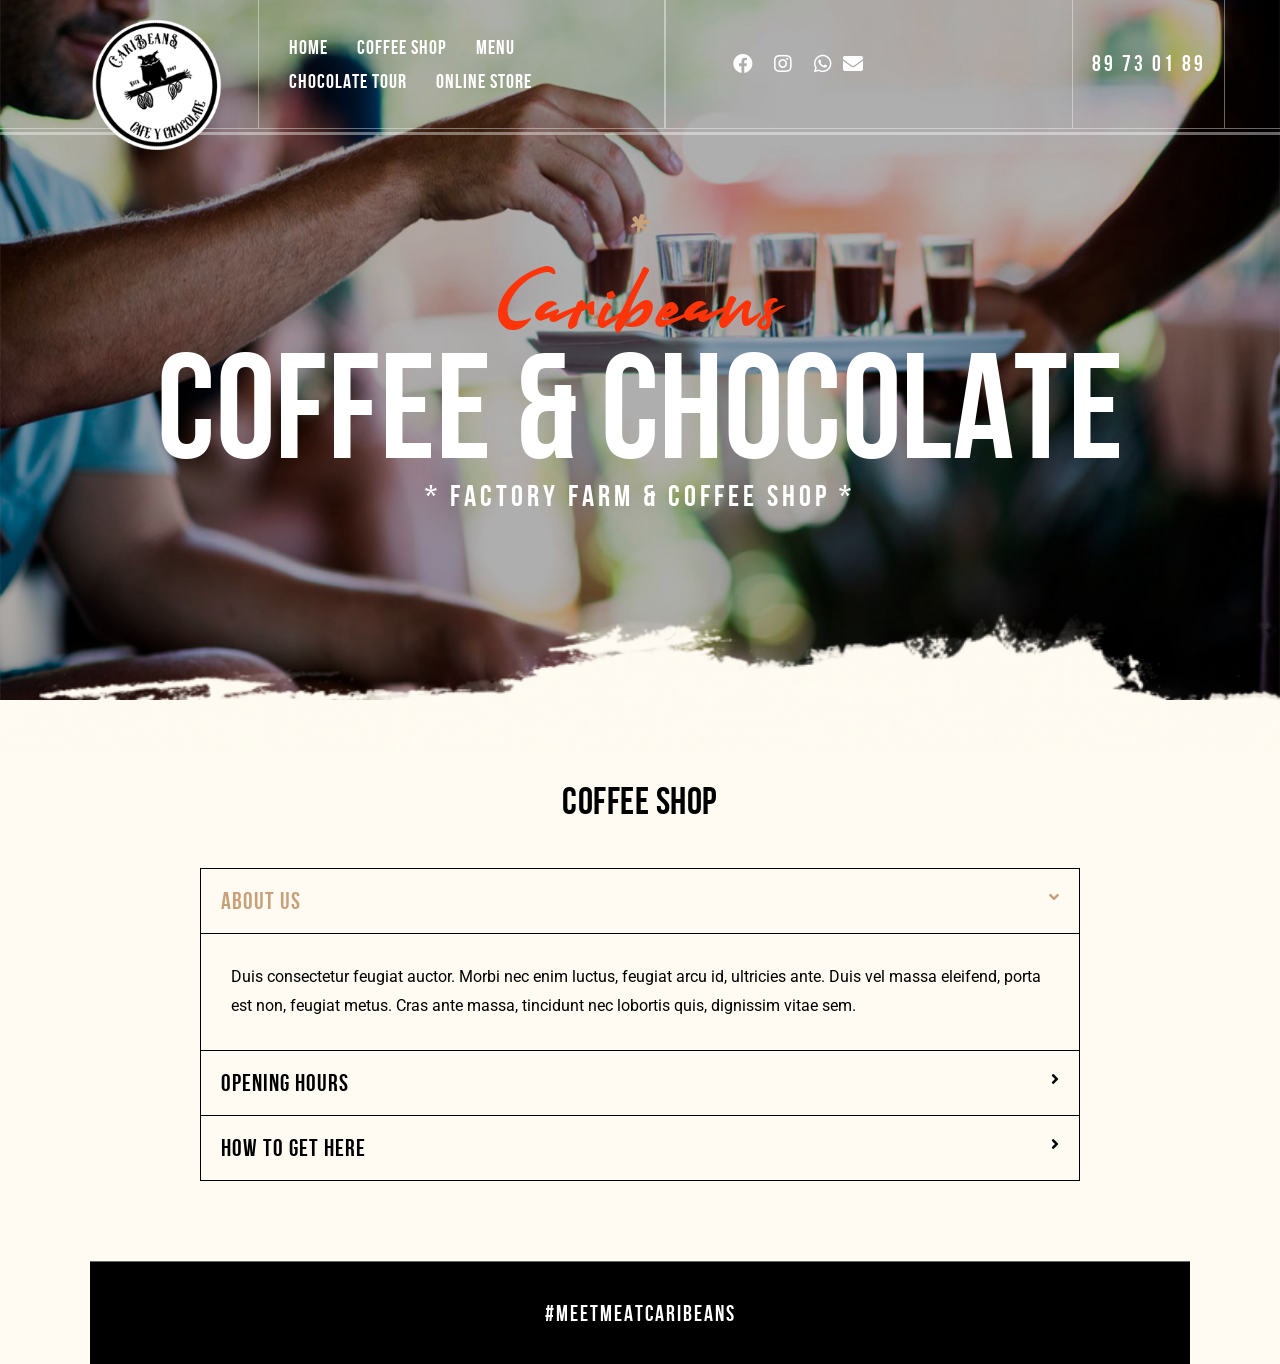
==== commit 43eb9717: "Add files via upload" ====
--- a/store.html
+++ b/store.html
@@ -611,53 +611,127 @@
                 <div class="elementor-inner">
                     <div class="elementor-section-wrap">
                         <section
-                            class="elementor-section elementor-top-section elementor-element elementor-element-9229aee elementor-section-boxed elementor-section-height-default elementor-section-height-default"
-                            data-id="9229aee"
-                            data-element_type="section"
-                            data-settings='{"background_background":"classic","craftcoffee_ext_is_background_parallax":"false"}'
-                        >
-                            <div class="elementor-container elementor-column-gap-default">
-                                <div class="elementor-row">
-                                    <div
-                                        class="elementor-column elementor-col-100 elementor-top-column elementor-element elementor-element-2cba03a"
-                                        data-id="2cba03a"
-                                        data-element_type="column"
-                                        data-settings='{"craftcoffee_ext_is_scrollme":"false","craftcoffee_ext_is_smoove":"false","craftcoffee_ext_is_parallax_mouse":"false","craftcoffee_ext_is_infinite":"false","craftcoffee_ext_is_fadeout_animation":"false"}'
-                                    >
-                                        <div class="elementor-column-wrap elementor-element-populated">
-                                            <div class="elementor-widget-wrap">
-                                                <section
-                                                    class="elementor-section elementor-inner-section elementor-element elementor-element-7e367f8 elementor-section-boxed elementor-section-height-default elementor-section-height-default"
-                                                    data-id="7e367f8"
-                                                    data-element_type="section"
-                                                    data-settings='{"craftcoffee_ext_is_background_parallax":"false"}'
-                                                >
-                                                    <div class="elementor-container elementor-column-gap-default">
-                                                        <div class="elementor-row">
-                                                            <div
-                                                                class="elementor-column elementor-col-33 elementor-inner-column elementor-element elementor-element-4d8e803"
-                                                                data-id="4d8e803"
-                                                                data-element_type="column"
-                                                                data-settings='{"craftcoffee_ext_is_scrollme":"false","craftcoffee_ext_is_smoove":"false","craftcoffee_ext_is_parallax_mouse":"false","craftcoffee_ext_is_infinite":"false","craftcoffee_ext_is_fadeout_animation":"false"}'
-                                                            >
-                                                                <div class="elementor-column-wrap elementor-element-populated">
-                                                                    <div class="elementor-widget-wrap">
-                                                                        <div
-                                                                            class="elementor-element elementor-element-e3d4439 elementor-widget__width-auto elementor-widget elementor-widget-text-editor"
-                                                                            data-id="e3d4439"
-                                                                            data-element_type="widget"
-                                                                            data-settings='{"craftcoffee_ext_is_scrollme":"false","craftcoffee_ext_is_smoove":"false","craftcoffee_ext_is_parallax_mouse":"false","craftcoffee_ext_is_infinite":"false","craftcoffee_ext_is_fadeout_animation":"false"}'
-                                                                            data-widget_type="text-editor.default"
-                                                                        >
-                                                                            <div class="elementor-widget-container">
-                                                                                <div class="elementor-text-editor elementor-clearfix">
-                                                                                    <p class="p1">
-                                                                                        <span class="s1">
-                                                                                            Low Season (Eastern until Christmas)  <br />
-                                                                                            7.30AM – 5.00PM MON - SAT <br />
-                                                                                            7.30 - 4.00PM SUN
-                                                                                        
-                                                                                        </span>
+                                            class="elementor-section elementor-top-section elementor-element elementor-element-b81f2d8 elementor-section-boxed elementor-section-height-default elementor-section-height-default"
+                                            data-id="b81f2d8"
+                                            data-element_type="section"
+                                            data-settings='{"craftcoffee_ext_is_background_parallax":"false"}'
+                                        >
+                                            <div class="elementor-container elementor-column-gap-default">
+                                                <div class="elementor-row">
+                                                    <div
+                                                        class="elementor-column elementor-col-100 elementor-top-column elementor-element elementor-element-92654db"
+                                                        data-id="92654db"
+                                                        data-element_type="column"
+                                                        data-settings='{"craftcoffee_ext_is_scrollme":"false","craftcoffee_ext_is_smoove":"false","craftcoffee_ext_is_parallax_mouse":"false","craftcoffee_ext_is_infinite":"false","craftcoffee_ext_is_fadeout_animation":"false"}'
+                                                    >
+                                                        <div class="elementor-column-wrap elementor-element-populated">
+                                                            <div class="elementor-widget-wrap">
+                                                                <div
+                                                                    class="elementor-element elementor-element-9a7ab21 elementor-invisible elementor-widget elementor-widget-heading"
+                                                                    data-id="9a7ab21"
+                                                                    data-element_type="widget"
+                                                                    data-settings='{"_animation":"fadeIn","_animation_delay":200,"craftcoffee_ext_is_scrollme":"false","craftcoffee_ext_is_smoove":"false","craftcoffee_ext_is_parallax_mouse":"false","craftcoffee_ext_is_infinite":"false","craftcoffee_ext_is_fadeout_animation":"false"}'
+                                                                    data-widget_type="heading.default"
+                                                                >
+                                                                    <div class="elementor-widget-container">
+                                                                        <h2 class="elementor-heading-title elementor-size-default">Coffee Shop</h2>
+                                                                    </div>
+                                                                </div>
+                                                            </div>
+                                                        </div>
+                                                    </div>
+                                                </div>
+                                            </div>
+                                        </section>
+                                        <section
+                                            class="elementor-section elementor-top-section elementor-element elementor-element-86795ec elementor-section-boxed elementor-section-height-default elementor-section-height-default"
+                                            data-id="86795ec"
+                                            data-element_type="section"
+                                            data-settings='{"craftcoffee_ext_is_background_parallax":"false"}'
+                                        >
+                                            <div class="elementor-container elementor-column-gap-default">
+                                                <div class="elementor-row">
+                                                    <div
+                                                        class="elementor-column elementor-col-100 elementor-top-column elementor-element elementor-element-5fa05ad"
+                                                        data-id="5fa05ad"
+                                                        data-element_type="column"
+                                                        data-settings='{"craftcoffee_ext_is_scrollme":"false","craftcoffee_ext_is_smoove":"false","craftcoffee_ext_is_parallax_mouse":"false","craftcoffee_ext_is_infinite":"false","craftcoffee_ext_is_fadeout_animation":"false"}'
+                                                    >
+                                                        <div class="elementor-column-wrap elementor-element-populated">
+                                                            <div class="elementor-widget-wrap">
+                                                                <div
+                                                                    class="elementor-element elementor-element-43333f3 elementor-widget elementor-widget-accordion"
+                                                                    data-id="43333f3"
+                                                                    data-element_type="widget"
+                                                                    data-settings='{"craftcoffee_ext_is_scrollme":"false","craftcoffee_ext_is_smoove":"false","craftcoffee_ext_is_parallax_mouse":"false","craftcoffee_ext_is_infinite":"false","craftcoffee_ext_is_fadeout_animation":"false"}'
+                                                                    data-widget_type="accordion.default"
+                                                                >
+                                                                    <div class="elementor-widget-container">
+                                                                        <div class="elementor-accordion" role="tablist">
+                                                                            <div class="elementor-accordion-item">
+                                                                                <div id="elementor-tab-title-7041" class="elementor-tab-title" data-tab="1" role="tab" aria-controls="elementor-tab-content-7041">
+                                                                                    <span class="elementor-accordion-icon elementor-accordion-icon-right" aria-hidden="true">
+                                                                                        <span class="elementor-accordion-icon-closed"><i class="fas fa-angle-right"></i></span>
+                                                                                        <span class="elementor-accordion-icon-opened"><i class="fas fa-angle-down"></i></span>
+                                                                                    </span>
+                                                                                    <a class="elementor-accordion-title" href="">About US</a>
+                                                                                </div>
+                                                                                <div
+                                                                                    id="elementor-tab-content-7041"
+                                                                                    class="elementor-tab-content elementor-clearfix"
+                                                                                    data-tab="1"
+                                                                                    role="tabpanel"
+                                                                                    aria-labelledby="elementor-tab-title-7041"
+                                                                                >
+                                                                                    <p>
+                                                                                        Duis consectetur feugiat auctor. Morbi nec enim luctus, feugiat arcu id, ultricies ante. Duis vel massa eleifend, porta est non, feugiat metus. Cras
+                                                                                        ante massa, tincidunt nec lobortis quis, dignissim vitae sem.
+                                                                                    </p>
+                                                                                </div>
+                                                                            </div>
+                                                                            <div class="elementor-accordion-item">
+                                                                                <div id="elementor-tab-title-7042" class="elementor-tab-title" data-tab="2" role="tab" aria-controls="elementor-tab-content-7042">
+                                                                                    <span class="elementor-accordion-icon elementor-accordion-icon-right" aria-hidden="true">
+                                                                                        <span class="elementor-accordion-icon-closed"><i class="fas fa-angle-right"></i></span>
+                                                                                        <span class="elementor-accordion-icon-opened"><i class="fas fa-angle-down"></i></span>
+                                                                                    </span>
+                                                                                    <a class="elementor-accordion-title" href="">Opening Hours</a>
+                                                                                </div>
+                                                                                <div
+                                                                                    id="elementor-tab-content-7042"
+                                                                                    class="elementor-tab-content elementor-clearfix"
+                                                                                    data-tab="2"
+                                                                                    role="tabpanel"
+                                                                                    aria-labelledby="elementor-tab-title-7042"
+                                                                                >
+                                                                                    <p>
+                                                                                        <strong>HIGH SEASON</strong> <BR />
+                                                                                        MON - SAT 7.30AM - 6PM <BR />
+                                                                                        SUN 7.30AM - 4PM <BR />
+                                                                                        <strong>LOW SEASON</strong> <BR />
+                                                                                        MON - SAT 7.30AM - 5PM <BR />
+                                                                                        SUN 7.30AM - 4PM <BR />
+                                                                                    </p>
+                                                                                </div>
+                                                                            </div>
+                                                                            <div class="elementor-accordion-item">
+                                                                                <div id="elementor-tab-title-7043" class="elementor-tab-title" data-tab="3" role="tab" aria-controls="elementor-tab-content-7043">
+                                                                                    <span class="elementor-accordion-icon elementor-accordion-icon-right" aria-hidden="true">
+                                                                                        <span class="elementor-accordion-icon-closed"><i class="fas fa-angle-right"></i></span>
+                                                                                        <span class="elementor-accordion-icon-opened"><i class="fas fa-angle-down"></i></span>
+                                                                                    </span>
+                                                                                    <a class="elementor-accordion-title" href="">HOW TO GET HERE</a>
+                                                                                </div>
+                                                                                <div
+                                                                                    id="elementor-tab-content-7043"
+                                                                                    class="elementor-tab-content elementor-clearfix"
+                                                                                    data-tab="3"
+                                                                                    role="tabpanel"
+                                                                                    aria-labelledby="elementor-tab-title-7043"
+                                                                                >
+                                                                                    <p>
+                                                                                        From the center of Puerto Viejo, approximately 1 km south on the main road. We are a two story building next to Tasty Waves. <BR />
+                                                                                        You an also follow directions in <u><a href="https://www.waze.com/en/live-map/directions/cr/limon-province/puerto-viejo-de-talamanca/caribeans-chocolate-and-coffee?place=ChIJF2CCDQRQpo8ReGpRBqlI5ng">WAZE</a></u> or <u><a href="https://maps.app.goo.gl/rHuYoyNuKt1Tdwsh8">GOOGLE MAPS</a></u>
                                                                                     </p>
                                                                                 </div>
                                                                             </div>
@@ -665,94 +739,11 @@
                                                                     </div>
                                                                 </div>
                                                             </div>
-                                                            <div
-                                                                class="elementor-column elementor-col-33 elementor-inner-column elementor-element elementor-element-8d59401"
-                                                                data-id="8d59401"
-                                                                data-element_type="column"
-                                                                data-settings='{"craftcoffee_ext_is_scrollme":"false","craftcoffee_ext_is_smoove":"false","craftcoffee_ext_is_parallax_mouse":"false","craftcoffee_ext_is_infinite":"false","craftcoffee_ext_is_fadeout_animation":"false"}'
-                                                            >
-                                                                <div class="elementor-column-wrap elementor-element-populated">
-                                                                    <div class="elementor-widget-wrap">
-
-                                                                        </div>
-                                                                        <div
-                                                                            class="elementor-element elementor-element-5662f5b elementor-widget__width-auto elementor-widget elementor-widget-text-editor"
-                                                                            data-id="5662f5b"
-                                                                            data-element_type="widget"
-                                                                            data-settings='{"craftcoffee_ext_is_scrollme":"false","craftcoffee_ext_is_smoove":"false","craftcoffee_ext_is_parallax_mouse":"false","craftcoffee_ext_is_infinite":"false","craftcoffee_ext_is_fadeout_animation":"false"}'
-                                                                            data-widget_type="text-editor.default"
-                                                                        >
-                                                                            <div class="elementor-widget-container">
-                                                                                <div class="elementor-text-editor elementor-clearfix">
-                                                                                    <p class="p1">
-                                                                                        <span class="s1">
-                                                                                            High Season (Christmas to Easter)  <br />
-                                                                                            7.30AM – 6.00PM MON - SAT <br />
-                                                                                            7.30 - 4.00PM SUN
-                                                                                        </span>
-                                                                                    </p>
-                                                                                </div>
-                                                                            </div>
-                                                                        </div>
-                                                                    </div>
-                                                                </div>
-                                                            </div>
-                                                            <div
-                                                                class="elementor-column elementor-col-33 elementor-inner-column elementor-element elementor-element-06fc5ca"
-                                                                data-id="06fc5ca"
-                                                                data-element_type="column"
-                                                                data-settings='{"craftcoffee_ext_is_scrollme":"false","craftcoffee_ext_is_smoove":"false","craftcoffee_ext_is_parallax_mouse":"false","craftcoffee_ext_is_infinite":"false","craftcoffee_ext_is_fadeout_animation":"false"}'
-                                                            >
-                                                                <div class="elementor-column-wrap elementor-element-populated">
-                                                                    <div class="elementor-widget-wrap">
-                                                                        <div
-                                                                            class="elementor-element elementor-element-9c89ed9 elementor-widget__width-auto elementor-shape-rounded elementor-grid-0 elementor-widget elementor-widget-social-icons"
-                                                                            data-id="9c89ed9"
-                                                                            data-element_type="widget"
-                                                                            data-settings='{"craftcoffee_ext_is_scrollme":"false","craftcoffee_ext_is_smoove":"false","craftcoffee_ext_is_parallax_mouse":"false","craftcoffee_ext_is_infinite":"false","craftcoffee_ext_is_fadeout_animation":"false"}'
-                                                                            data-widget_type="social-icons.default"
-                                                                        >
-                                                                        <div class="elementor-widget-container">
-                                                                            <div class="elementor-social-icons-wrapper elementor-grid">
-                                                                                <div class="elementor-grid-item">
-                                                                                    <a href="https://www.facebook.com/caribeans.costa.rica" class="elementor-icon elementor-social-icon elementor-social-icon-facebook elementor-repeater-item-fac257c" target="_blank">
-                                                                                        <span class="elementor-screen-only">Facebook</span>
-                                                                                        <i class="fab fa-facebook"></i>
-                                                                                    </a>
-                                                                                </div>
-                                                                                <div class="elementor-grid-item">
-                                                                                    <a href="https://www.instagram.com/caribeanscr/" class="elementor-icon elementor-social-icon elementor-social-icon-instagram elementor-repeater-item-4238c6b" target="_blank">
-                                                                                        <span class="elementor-screen-only">Instagram</span>
-                                                                                        <i class="fab fa-instagram"></i>
-                                                                                    </a>
-                                                                                </div>
-                                                                                <div class="elementor-grid-item">
-                                                                                    <a href="https://wa.me/50689730189" class="elementor-icon elementor-social-icon elementor-social-icon-whatsapp elementor-repeater-item-e0f5af3" target="_blank">
-                                                                                        <span class="elementor-screen-only">Whatsapp</span>
-                                                                                        <i class="fab fa-whatsapp"></i>
-                                                                                    </a>
-                                                                                </div>
-                                                                                <div class="elementor-grid-item"></div>
-                                                                                    <a href="mailto:caribeanscr@gmail.com" class="elementor-icon elementor-social-icon elementor-social-icon-location elementor-repeater-item-e0f5af3" target="_blank">
-                                                                                        <span class="elementor-screen-only">Email</span>
-                                                                                        <i class="fas fa-envelope"></i>
-                                                                                    </a>
-                                                                                </div>
-                                                                            </div>
-                                                                        </div>
-                                                                        </div>
-                                                                    </div>
-                                                                </div>
-                                                            </div>
                                                         </div>
                                                     </div>
-                                                </section>
+                                                </div>
                                             </div>
-                                        </div>
-                                    </div>
-                                </div>
-                            </div>
-                        </section>
+                                        </section>
                         <section
                             class="elementor-section elementor-top-section elementor-element elementor-element-3374de8 elementor-section-boxed elementor-section-height-default elementor-section-height-default"
                             data-id="3374de8"
@@ -777,7 +768,7 @@
                                                     data-widget_type="heading.default"
                                                 >
                                                     <div class="elementor-widget-container">
-                                                        <h3 class="elementor-heading-title elementor-size-default">Website Caribbeans by @Pulsivo_</h3>
+                                                        <h3 class="elementor-heading-title elementor-size-default">#MeetMeAtCaribeans</h3>
                                                     </div>
                                                 </div>
                                             </div>
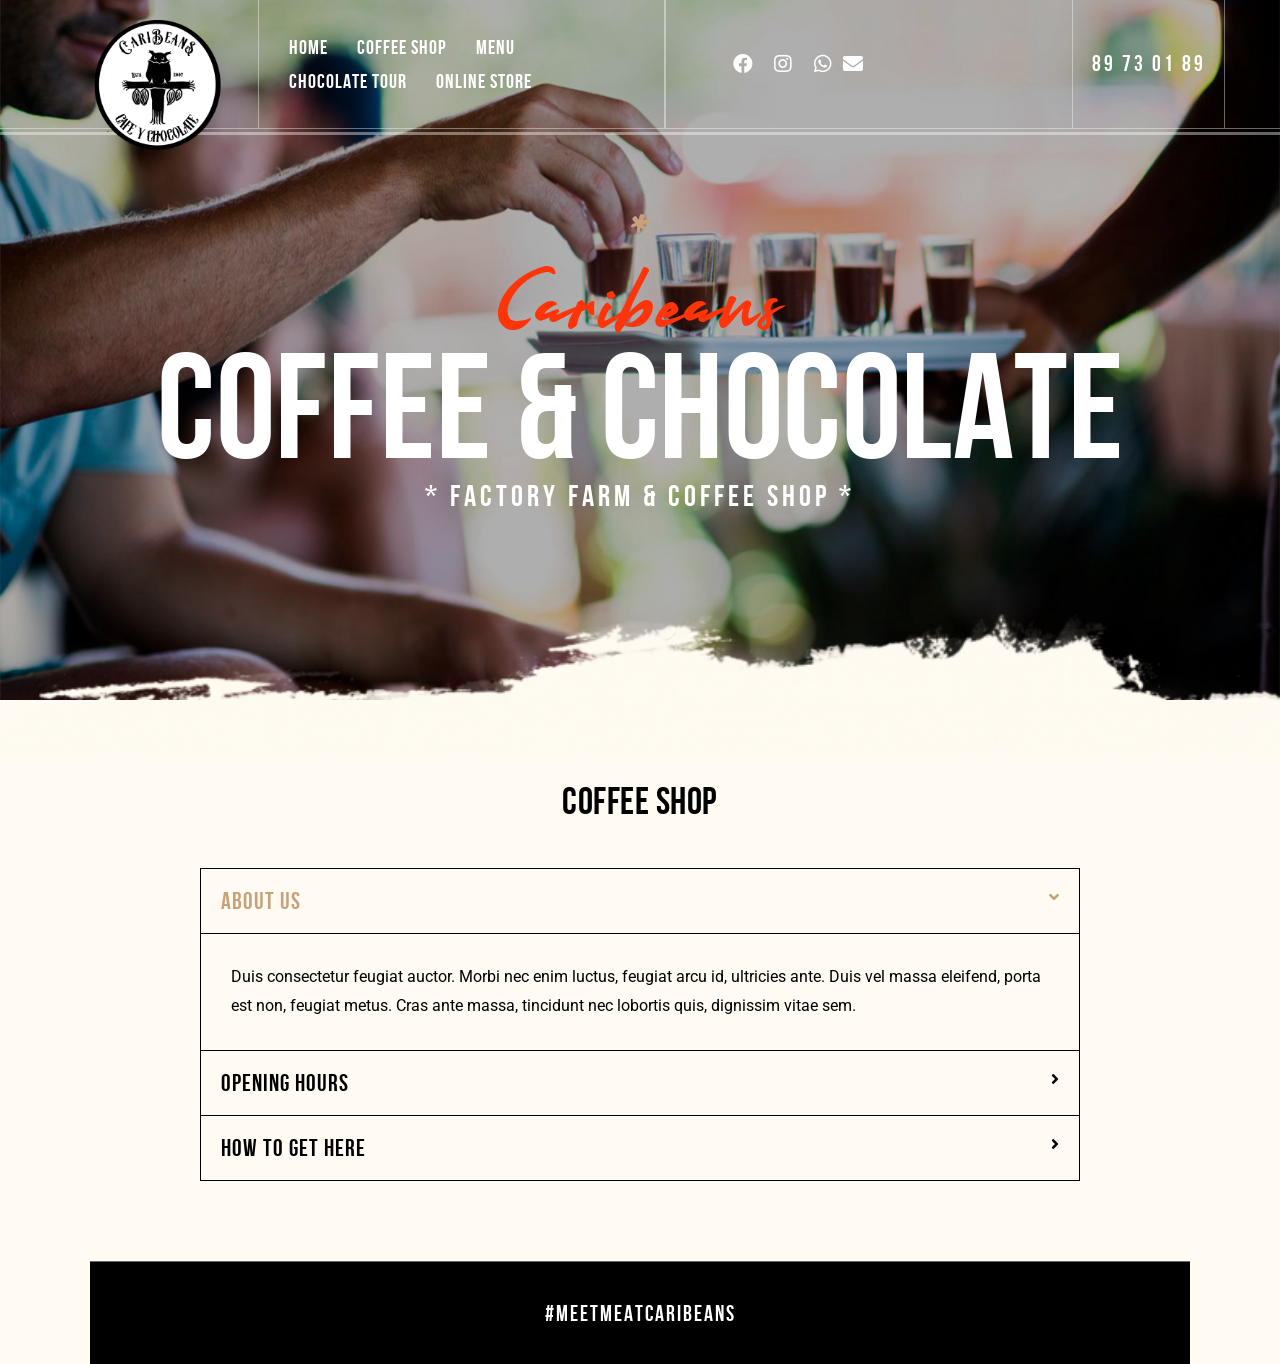
==== commit 1511c610: "Add files via upload" ====
--- a/store.html
+++ b/store.html
@@ -65,18 +65,21 @@
                 <div class="menu-main-menu-container">
                     <ul id="mobile_main_menu" class="mobile-main-nav">
                         <li class="menu-item">
-                            <a href="#">Home</a>
-                           
-                        </li>
-                        <li class="menu-item">
-                            <a href="coffee-subscriptions.html">Tours</a>
-                        </li>
-                        <li class="menu-item">
-                            <a href="#">Our Store</a>
-                            
-                        </li>
-                        <li class="menu-item">
-                            <a href="#">Visit us</a>
+                            <a href="index.html">Home</a>
+                                                                            
+                                                                        </li>
+                                                                        <li class="menu-item">
+                                                                            <a href="#SHOP">Coffee Shop</a>
+                                                                        </li>
+                                                                        <li class="menu-item">                                                                         
+                                                                            <a href="#MENU">Menu</a>
+                                                                        </li>
+                                                                        <li class="menu-item">
+                                                                            <a href="tours.html">Chocolate Tour</a>
+                                                                            
+                                                                        </li>
+                                                                        <li class="menu-item">
+                                                                            <a href="store.html">Online Store</a>
                             
                         </li>
                     </ul>
